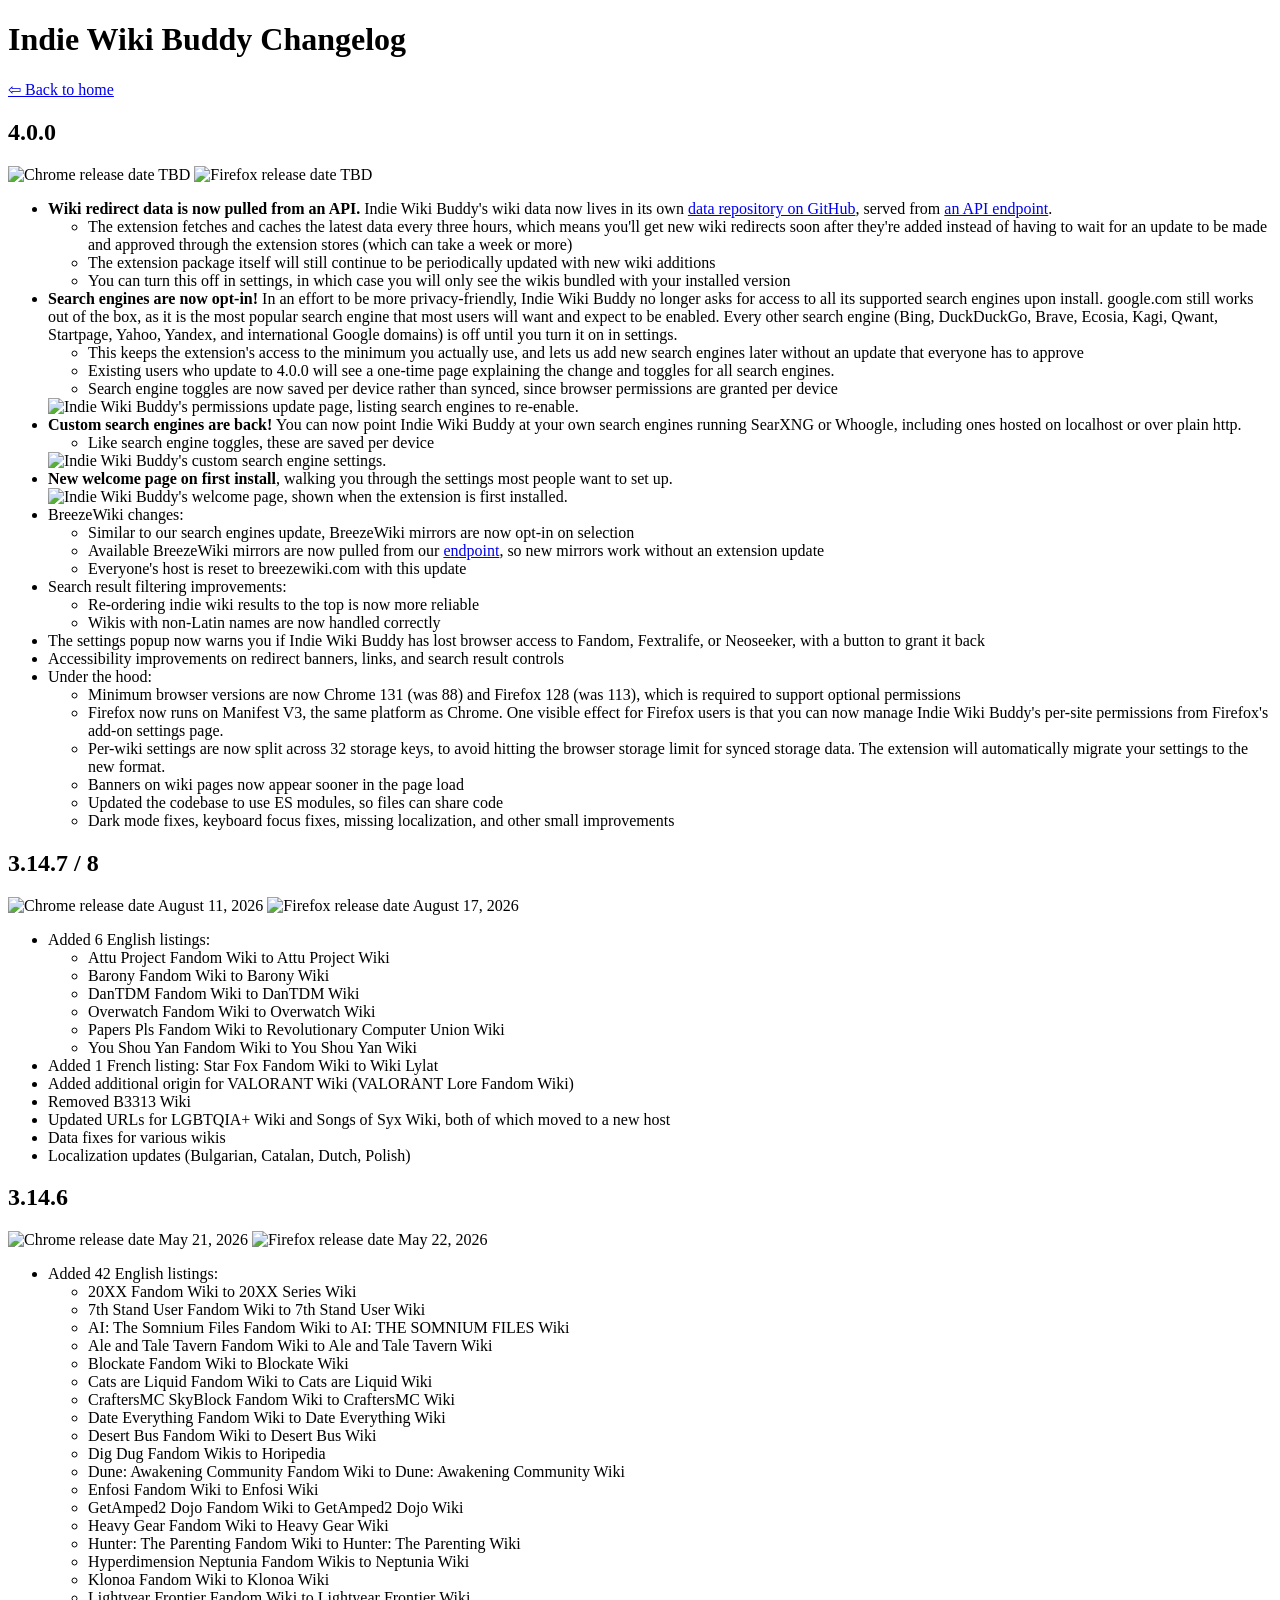
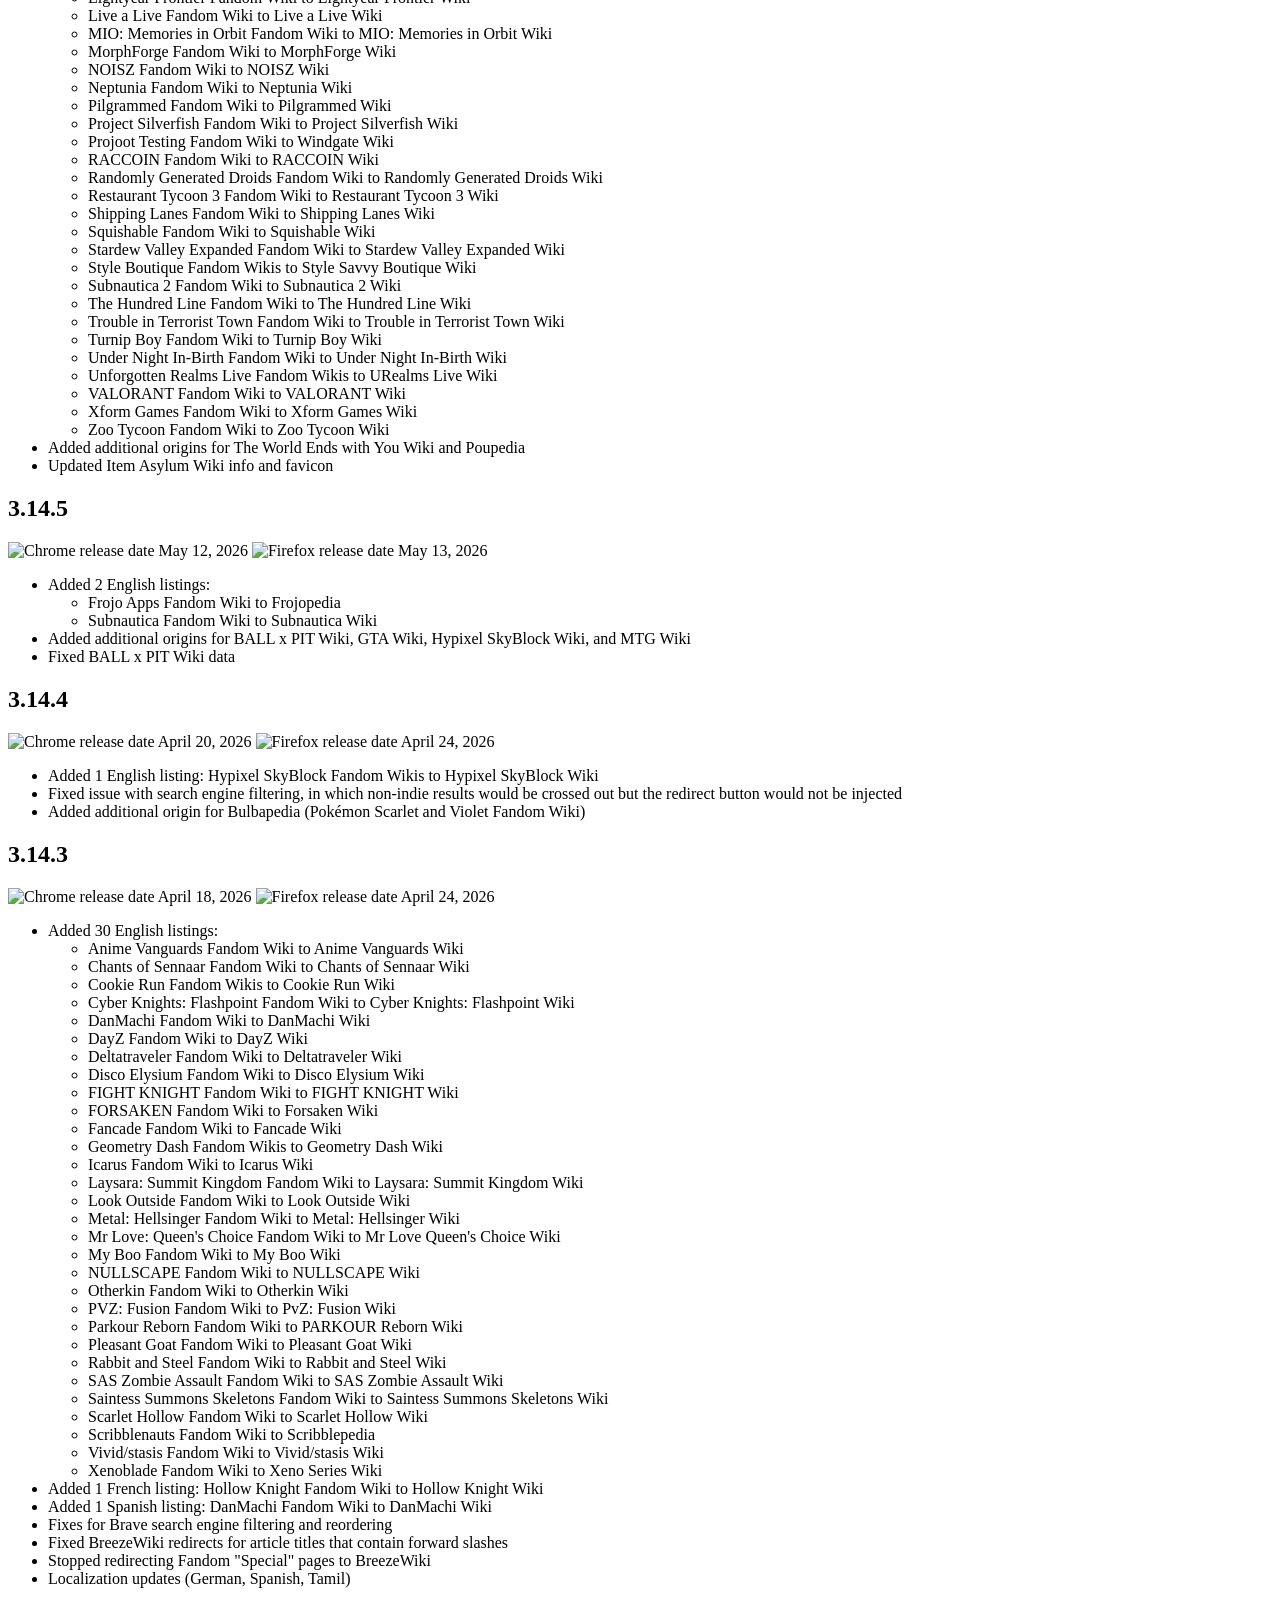
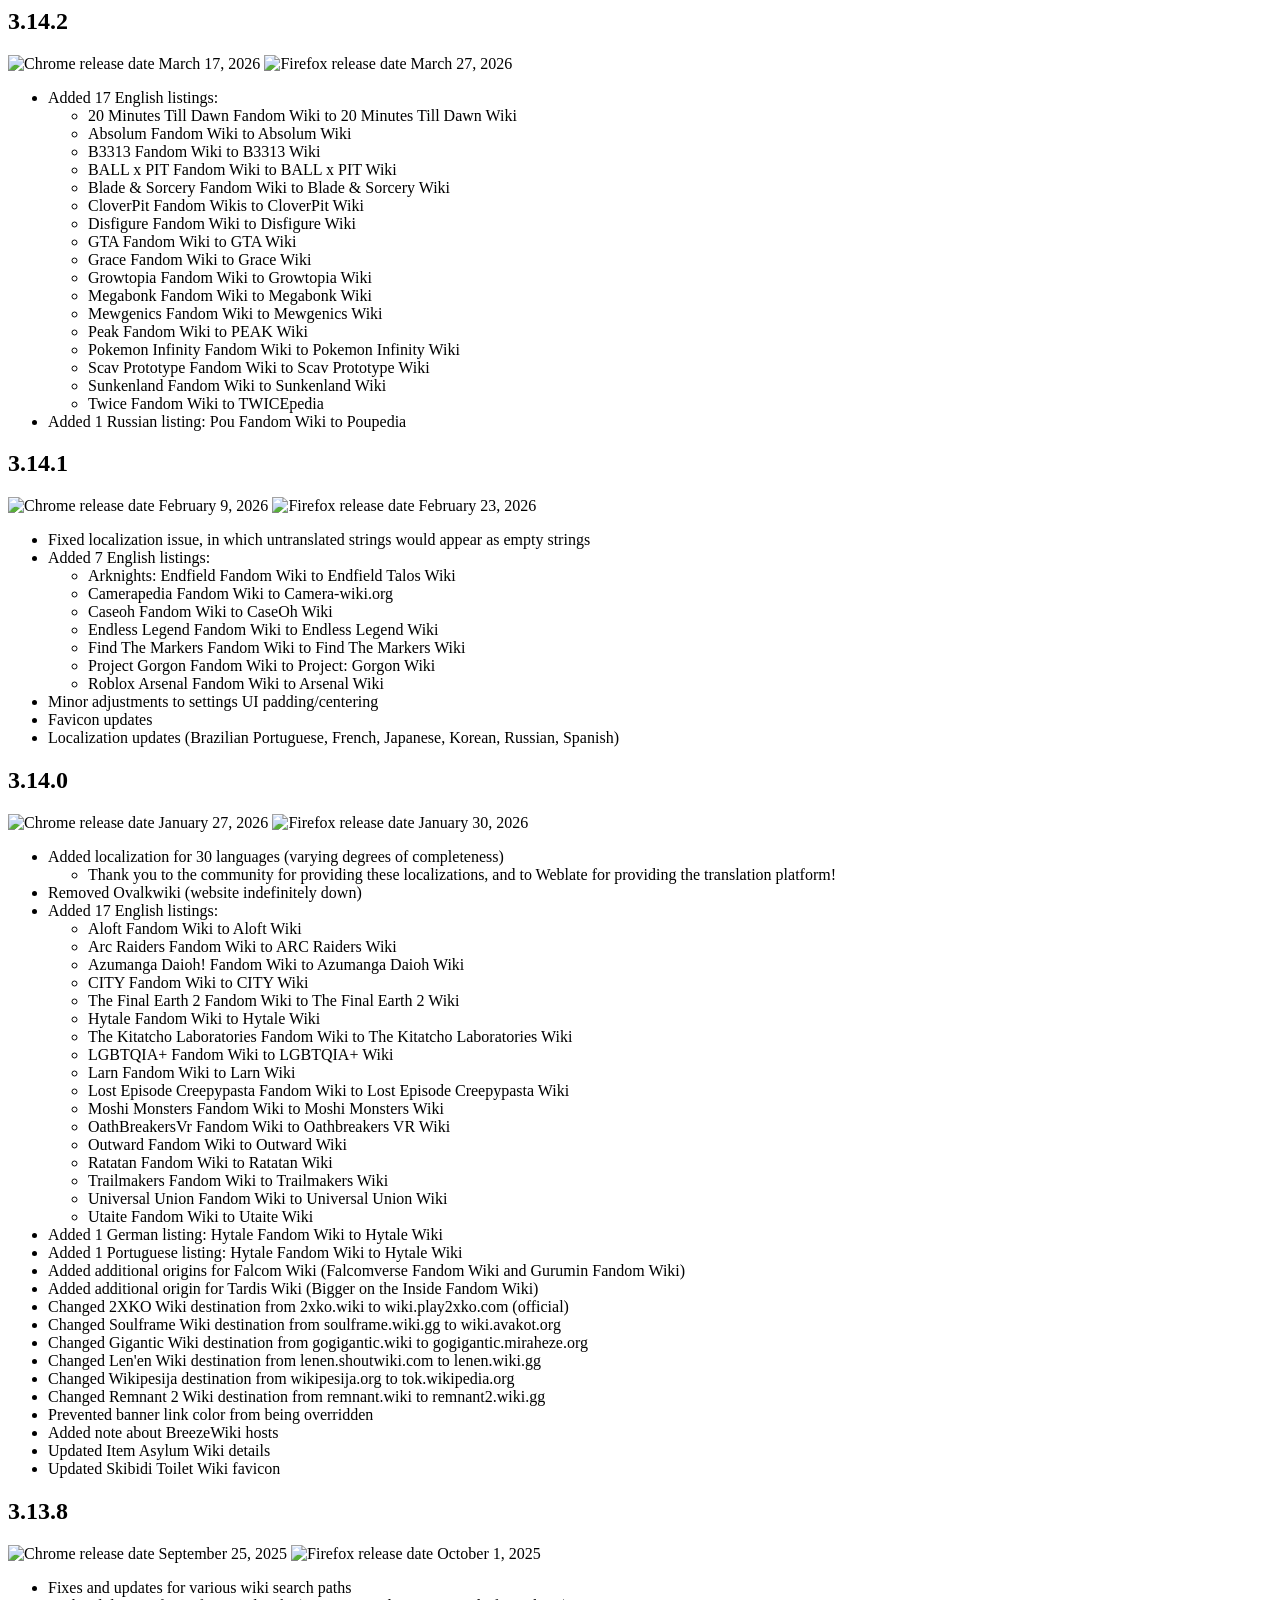
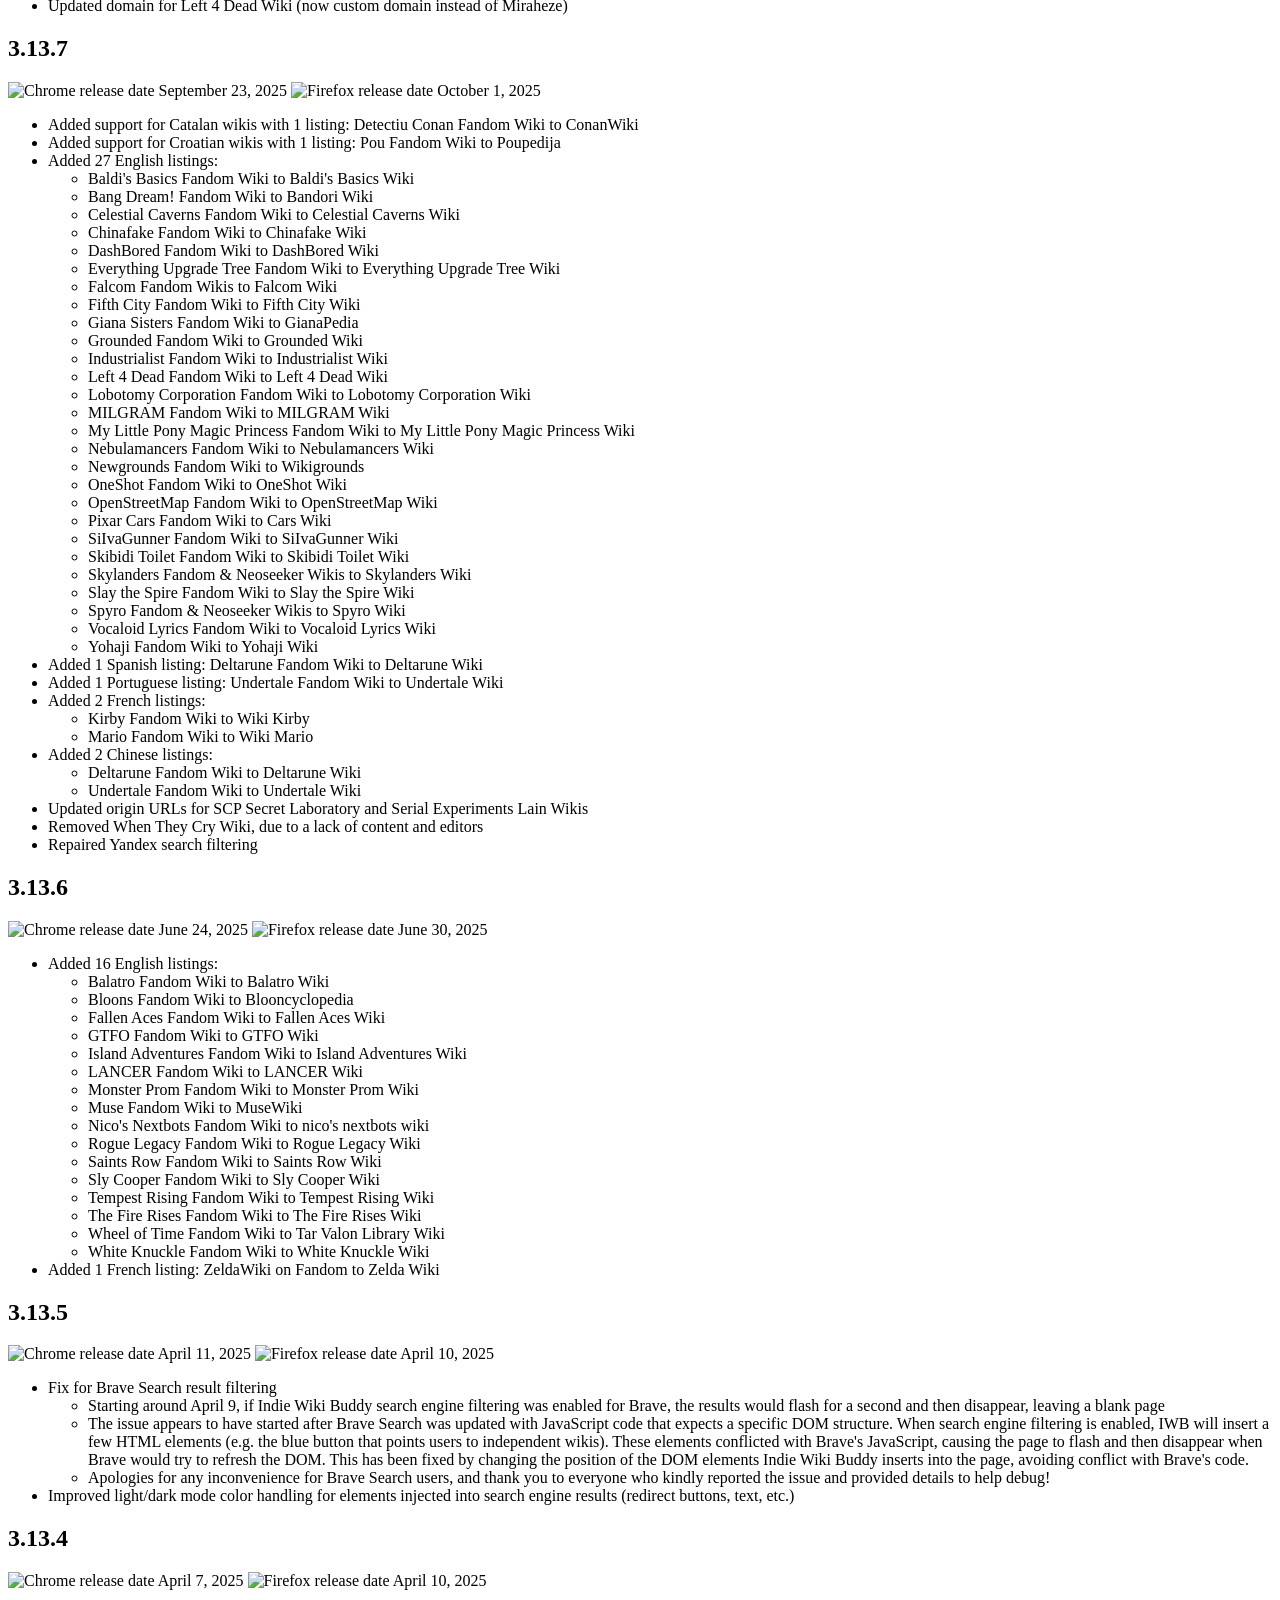
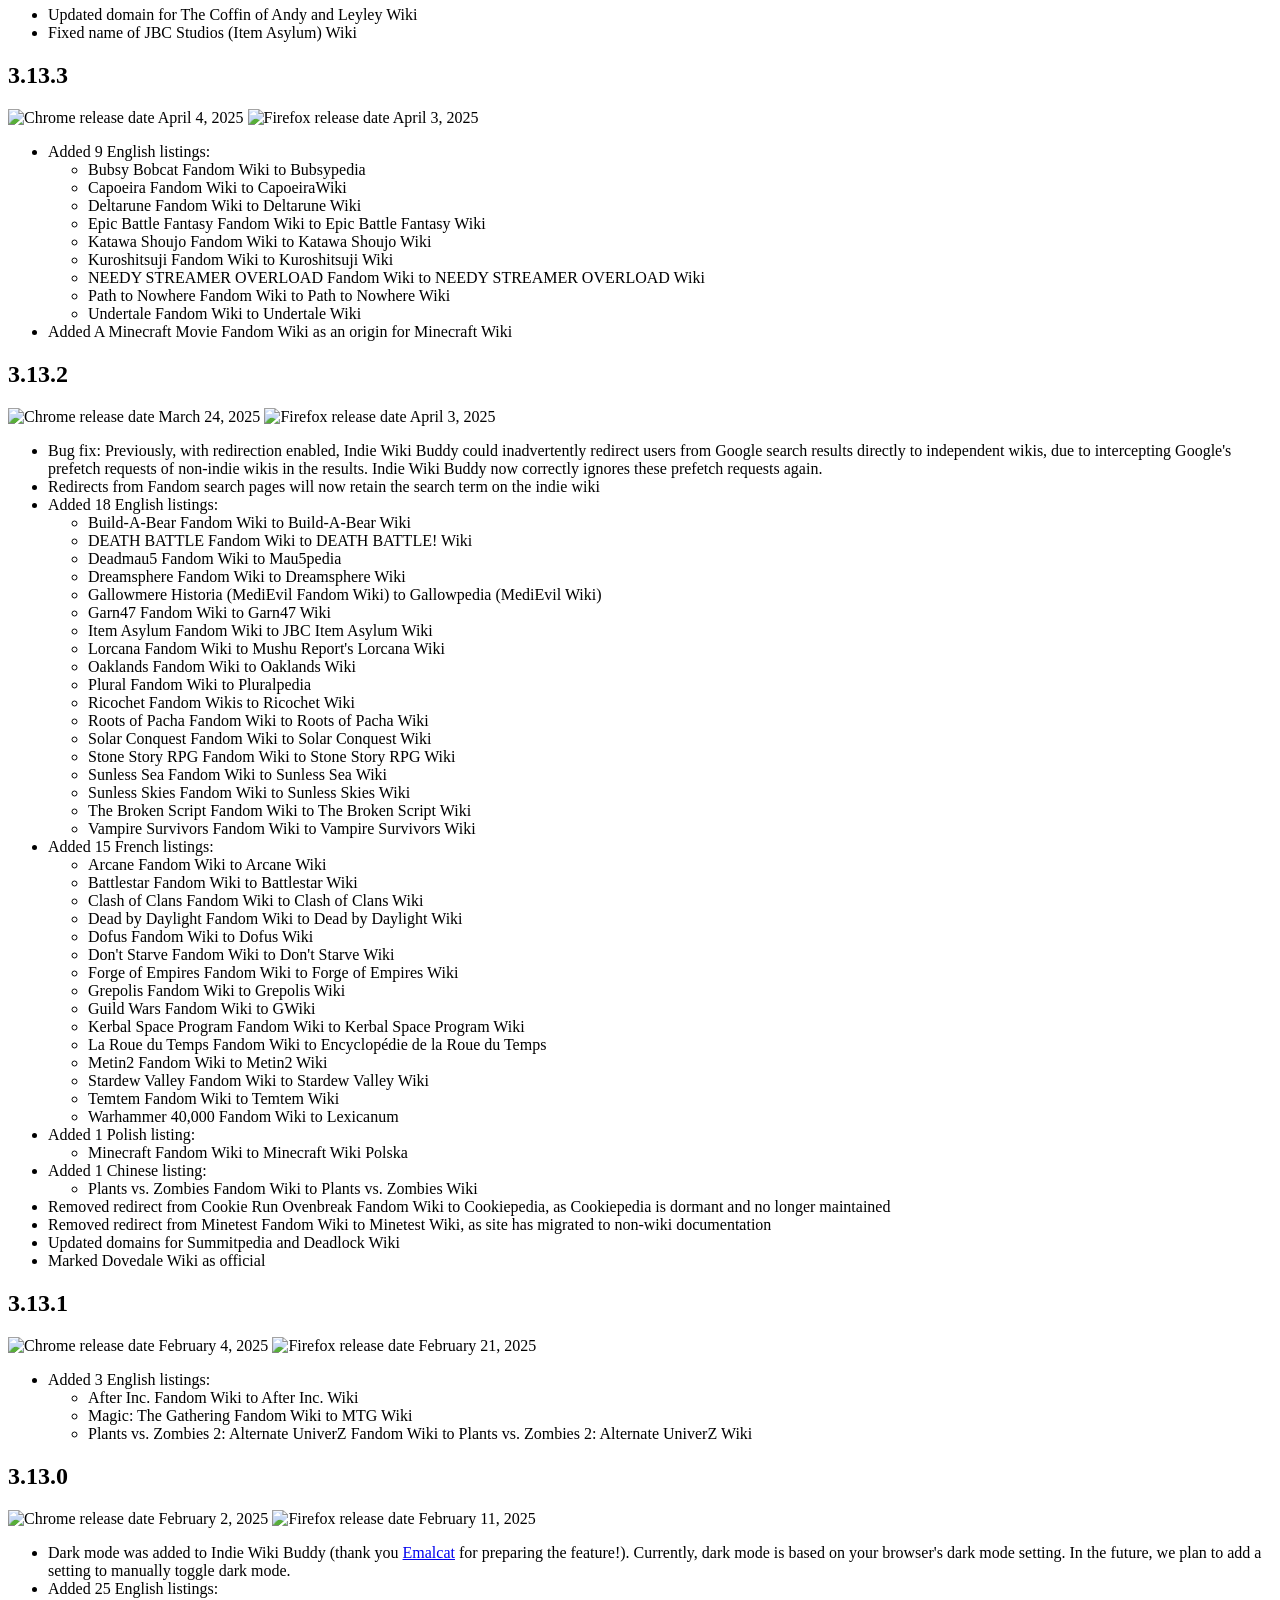
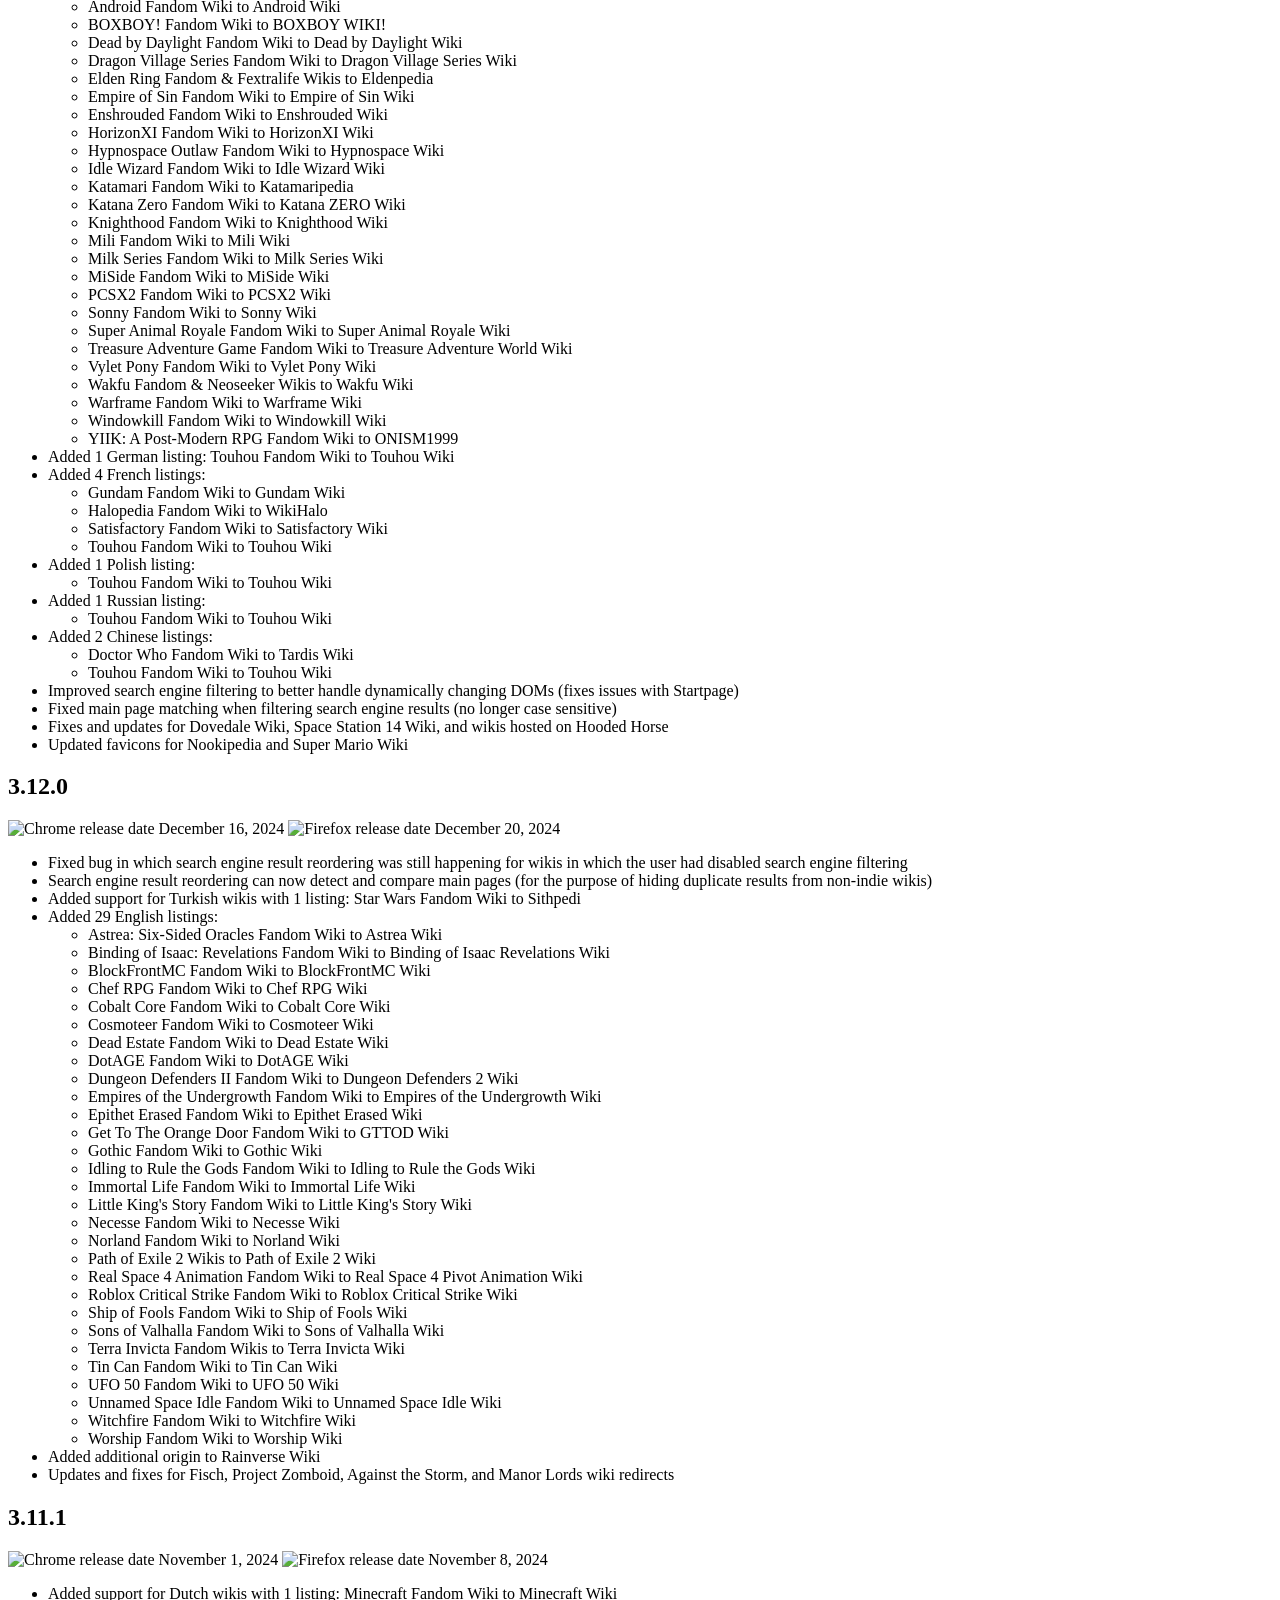
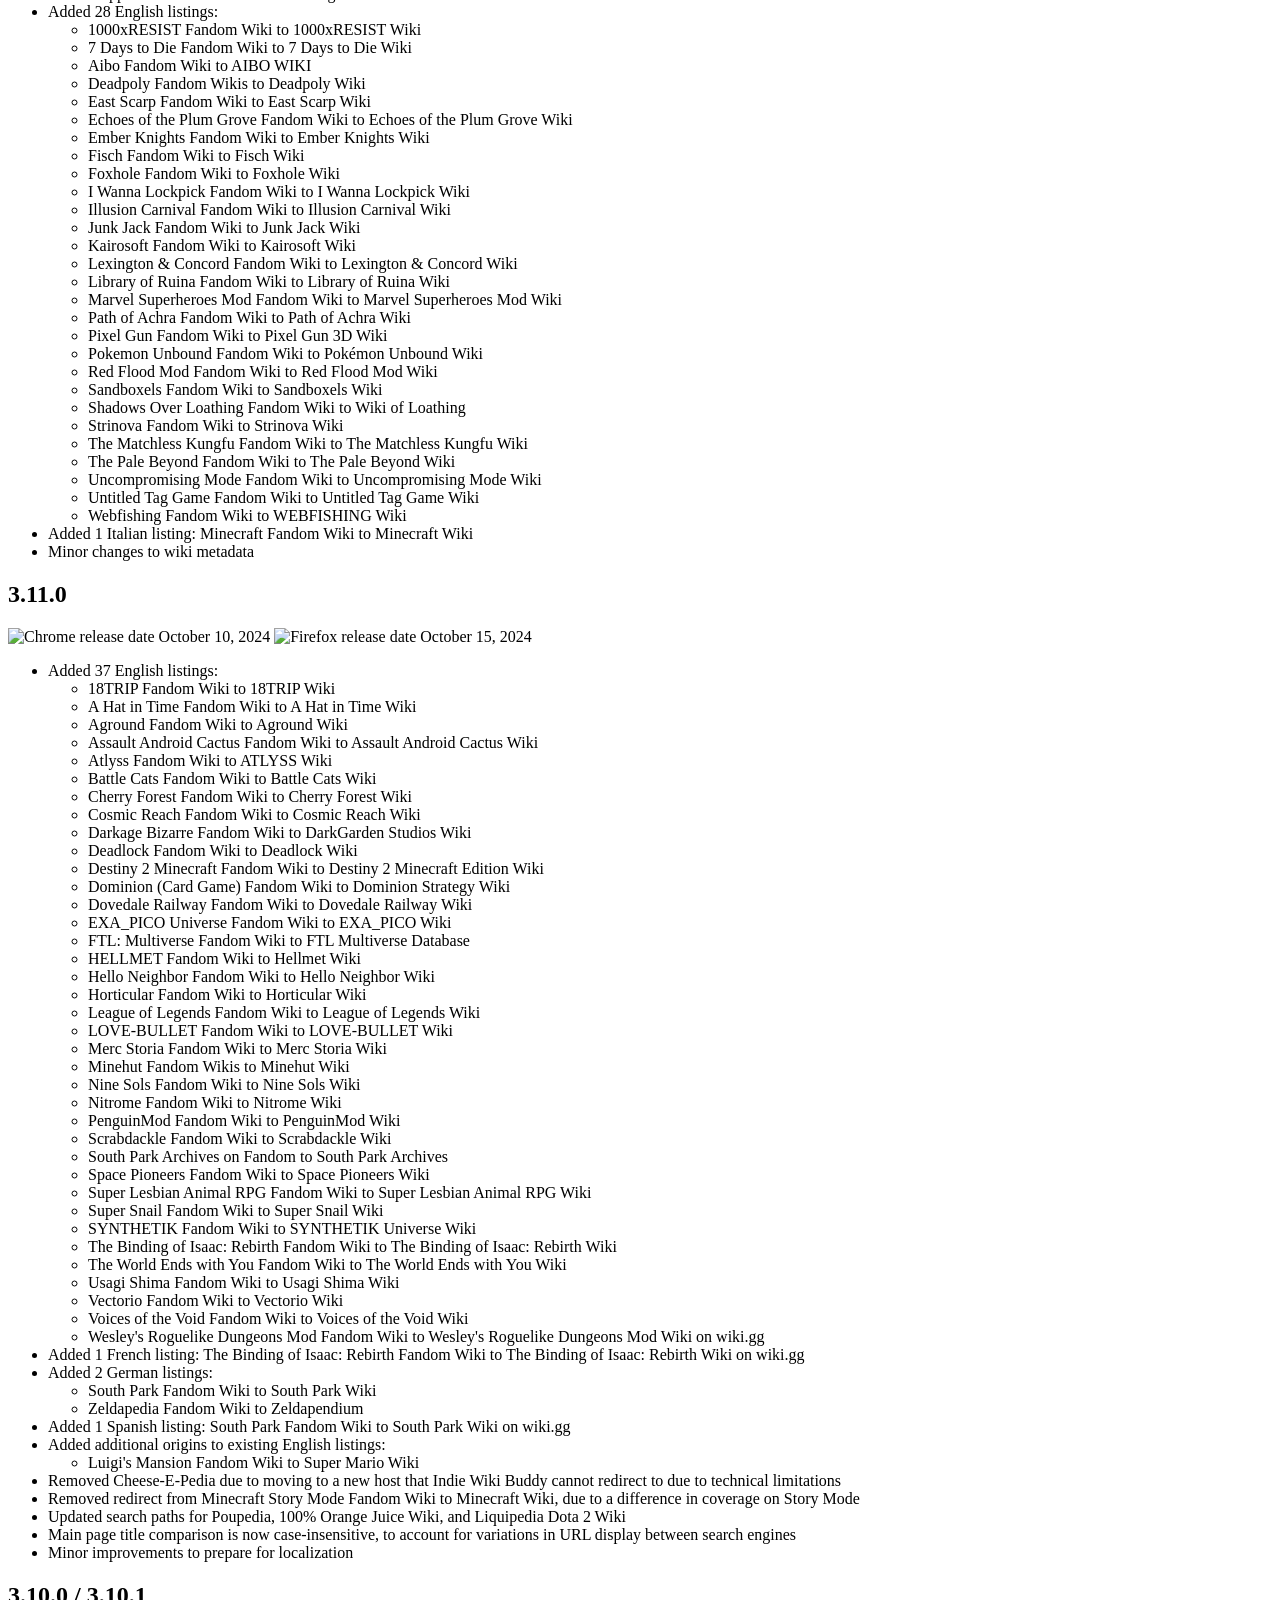
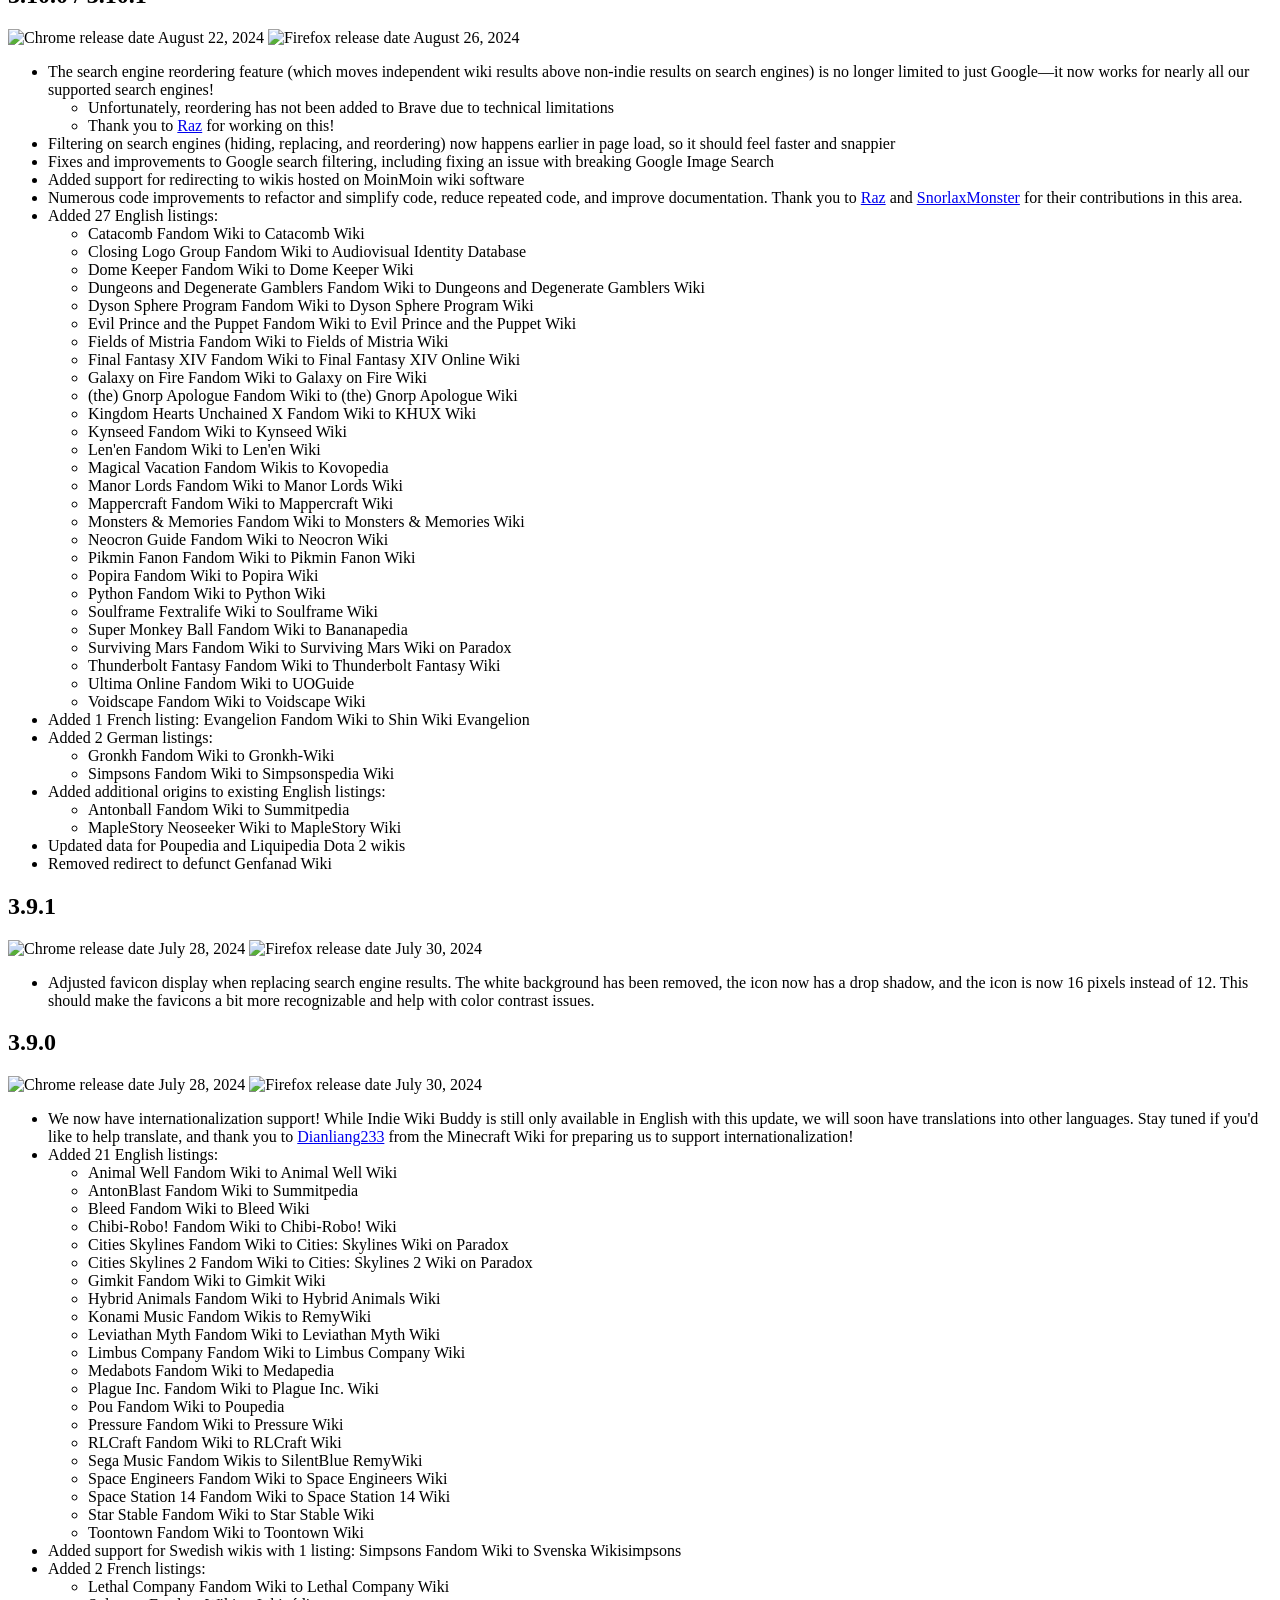
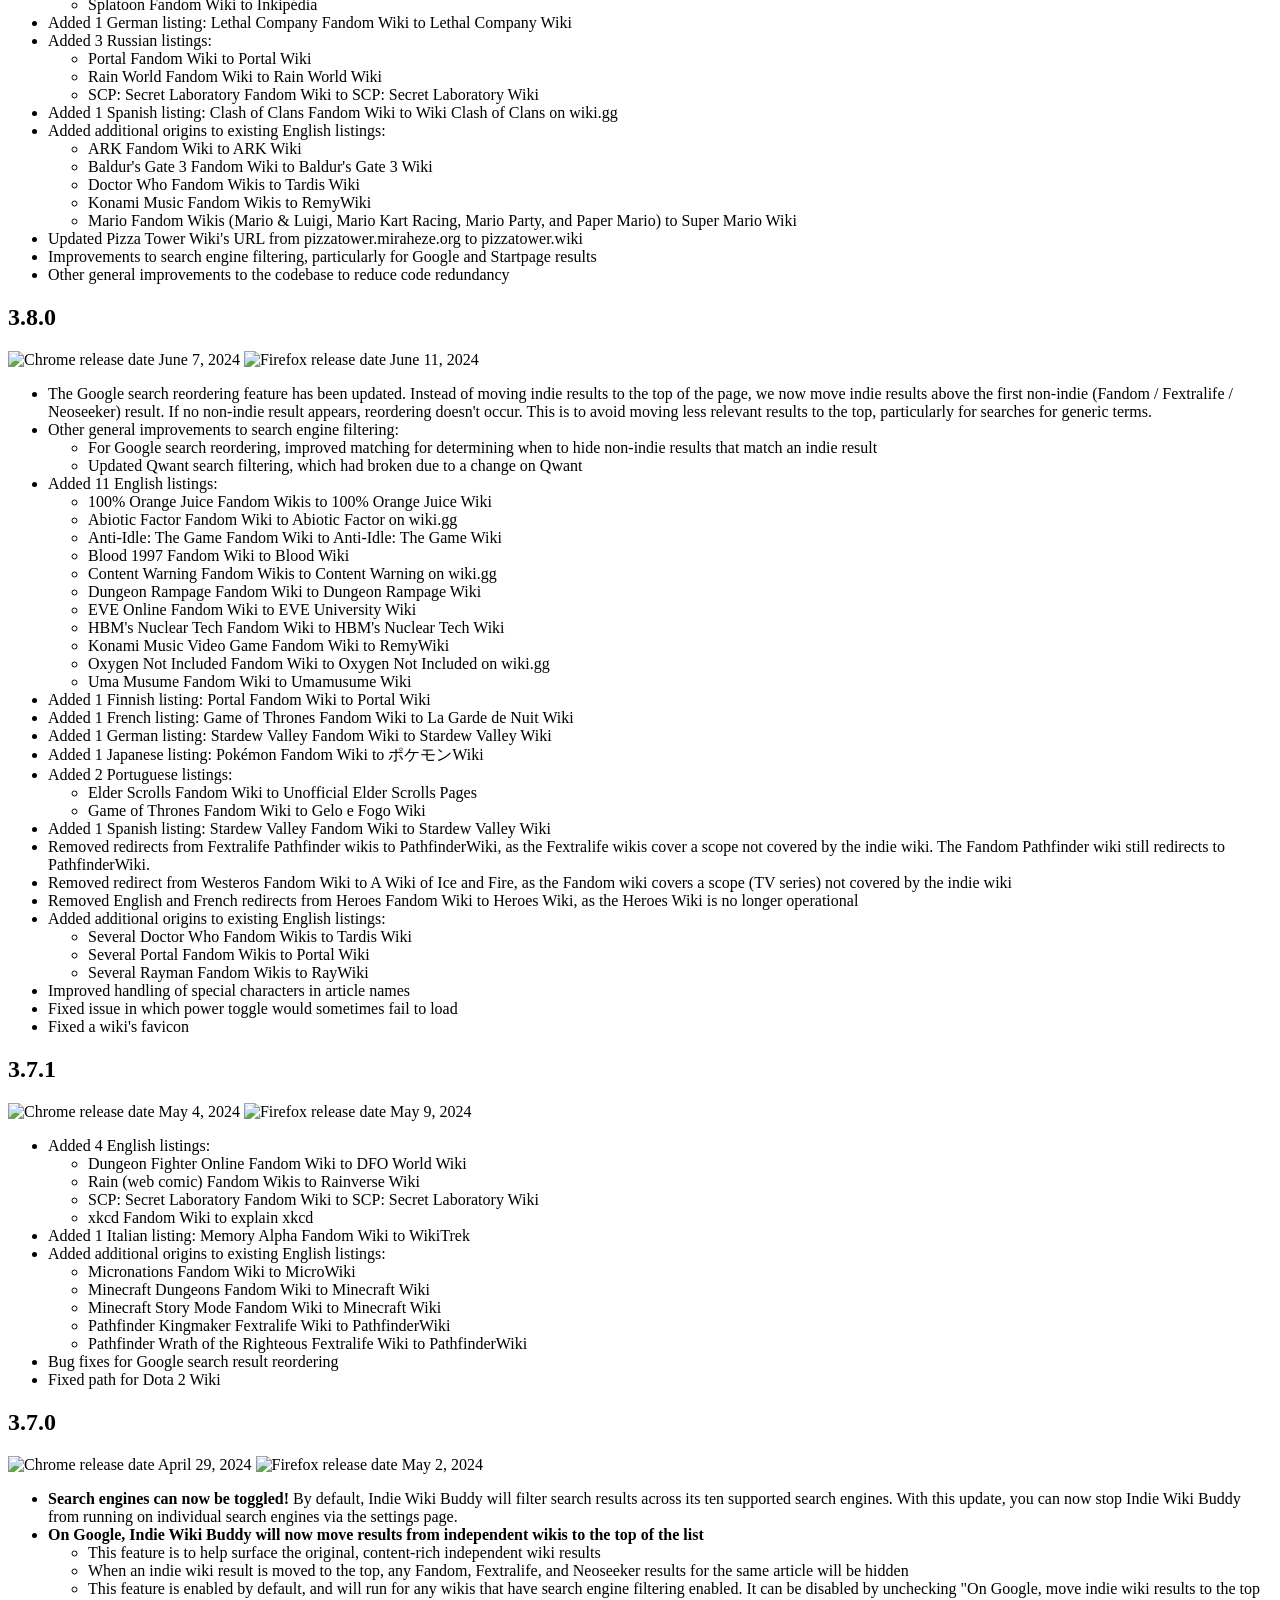
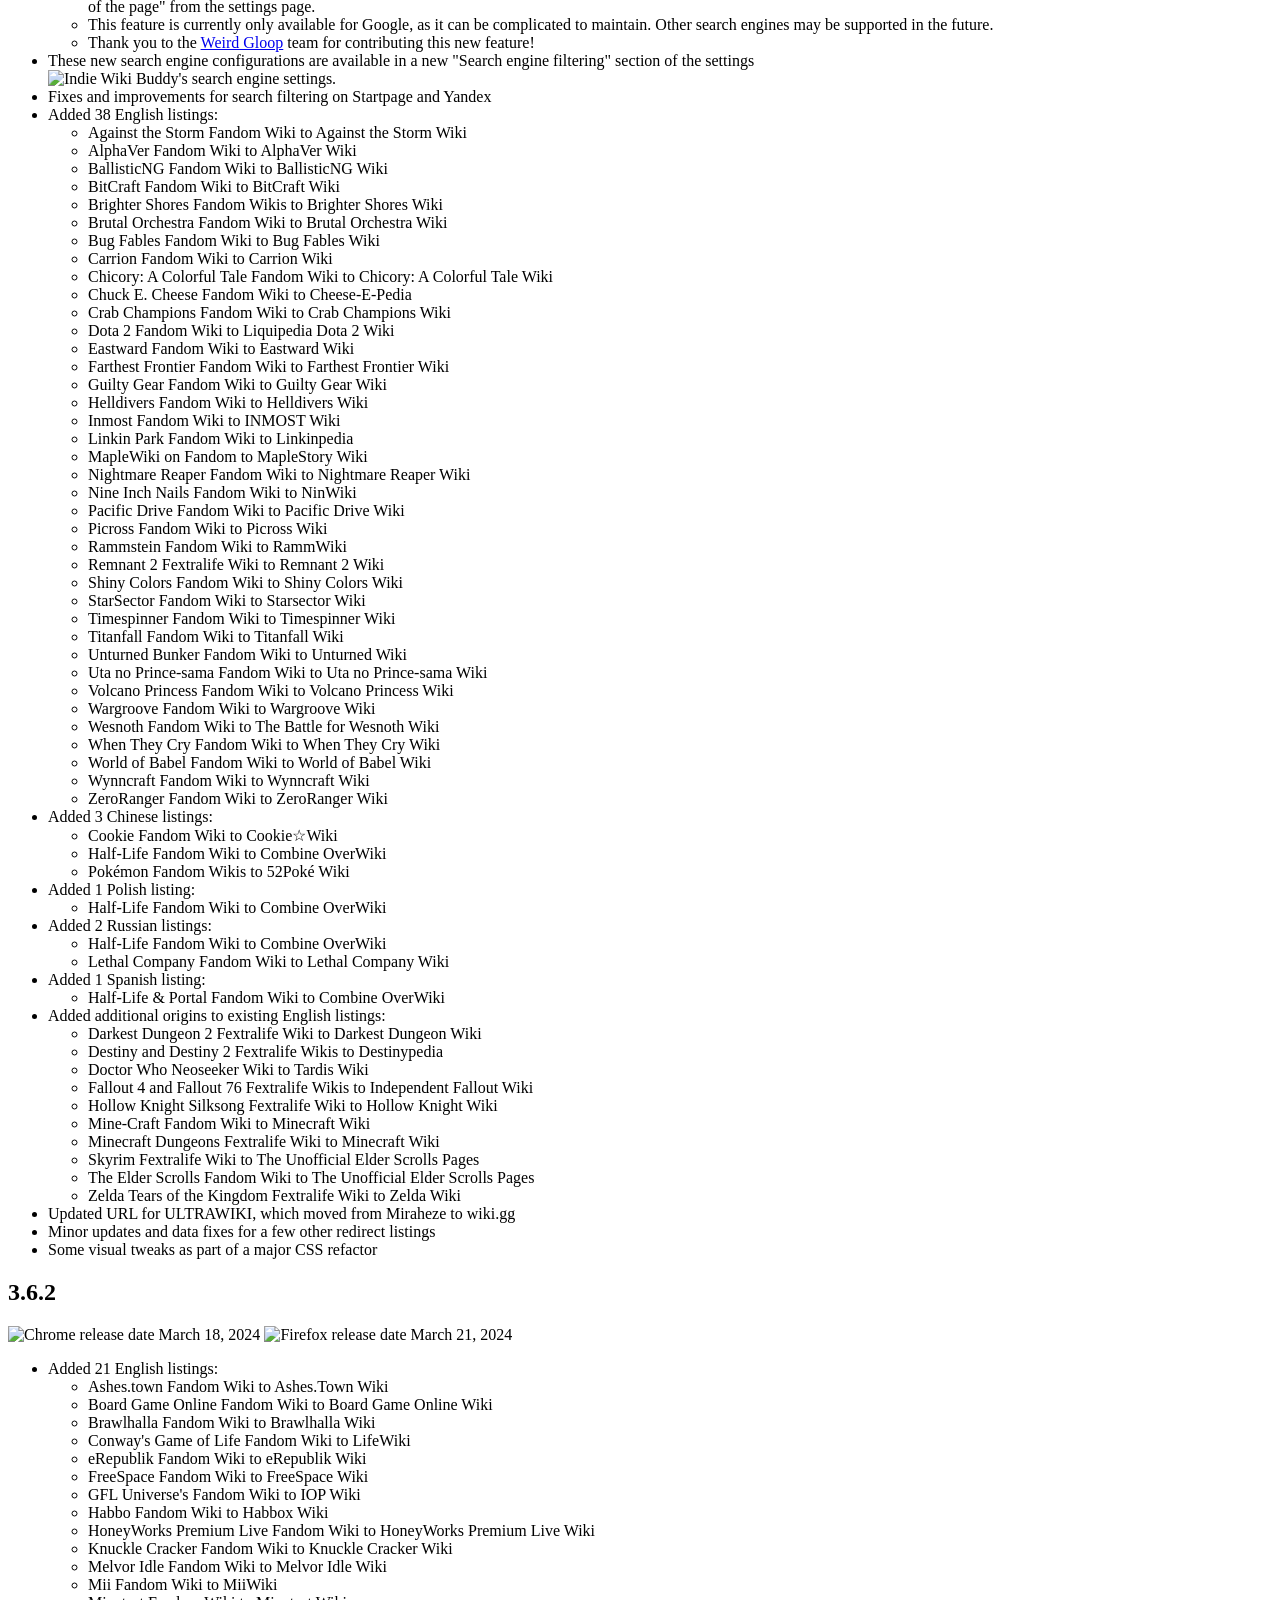
==== changelog/index.html @ 376d34b4 "v4 notes update" ====
<!DOCTYPE html>
<html>

<head>
    <meta charset="UTF-8" />
    <meta name="viewport" content="width=device-width, initial-scale=1" />
    <title>Changelog - Indie Wiki Buddy</title>
    <link rel="icon" href="../img/favicon-16.png" sizes="16x16" />
    <link rel="icon" href="../img/favicon-32.png" sizes="32x32" />
    <link rel="icon" href="../img/favicon-48.png" sizes="48x48" />
    <link rel="icon" href="../img/favicon-64.png" sizes="64x64" />
    <link rel="icon" href="../img/favicon-128.png" sizes="128x128" />
    <link rel="stylesheet" href="../style.css" />
    <script>
        document.addEventListener("DOMContentLoaded", function (event) {
            if (new URLSearchParams(window.location.search).get("updated")) {
                document.getElementById("updated-note").style.display = "block";
            }
        });
    </script>
    <meta name="description"
        content="The changelog for Indie Wiki Buddy, a browser extension to help you find quality, independent wikis" />
    <meta property="og:image" content="https://getindie.wiki/img/indie-wiki-buddy-banner.png" />
</head>

<body>
    <div class="container content changelog">
        <h1 class="subtitle">Indie Wiki Buddy Changelog</h1>
        <p><a href="..">⇦ Back to home</a></p>
        <div id="updated-note" class="align-center" style="display: none;">
            Indie Wiki Buddy has been updated in your browser! Please review the latest list of changes below to see
            what is new.
            <br /><br />
            If you don't want to see this changelog on-update, you can disable it by opening the extension's settings
            popup,
            clicking on "View All Settings", and then deselecting "Open changelog when Indie Wiki Buddy is updated".
            <br /><br />
            If you run into any issues, please <a href="https://getindie.wiki/#contact">get in touch</a>. Thank you for
            using Indie Wiki Buddy!
        </div>
        <h2>4.0.0</h2>
        <span>
            <img class="browser-icon" src="../img/browser-chrome.png" alt="Chrome release date" /> TBD
            <img class="browser-icon" src="../img/browser-firefox.png" alt="Firefox release date" /> TBD
        </span>
        <ul>
            <li>
                <b>Wiki redirect data is now pulled from an API.</b>
                Indie Wiki Buddy's wiki data now lives in its own
                <a href="https://github.com/IndieWikiBuddy/indie-wiki-buddy-data" target="_blank">data repository on GitHub</a>,
                served from <a href="https://api.getindie.wiki/v1/all-data.json" target="_blank">an API endpoint</a>.
                <ul>
                    <li>
                        The extension fetches and caches the latest data every three hours, which means you'll get new wiki redirects soon after they're added instead of having to wait for an update to be made and approved through the extension stores (which can take a week or more)
                    </li>
                    <li>
                        The extension package itself will still continue to be periodically updated with new wiki additions
                    </li>
                    <li>
                        You can turn this off in settings, in which case you will only see the wikis bundled with your
                        installed version
                    </li>
                </ul>
            </li>
            <li>
                <b>Search engines are now opt-in!</b>
                In an effort to be more privacy-friendly, Indie Wiki Buddy no longer asks for access to all its supported search engines upon install. google.com still works out of the box, as it is the most popular search engine that most users will want and expect to be enabled. Every other search engine (Bing, DuckDuckGo, Brave, Ecosia, Kagi, Qwant, Startpage, Yahoo, Yandex, and international Google domains) is off until you turn it on in settings.
                <ul>
                    <li>
                        This keeps the extension's access to the minimum you actually use, and lets us add new search
                        engines later without an update that everyone has to approve
                    </li>
                    <li>
                        Existing users who update to 4.0.0 will see a one-time page explaining the change and toggles for all search engines.
                    </li>
                    <li>
                        Search engine toggles are now saved per device rather than synced, since browser permissions are granted per device
                    </li>
                </ul>
                <div class="align-center">
                    <img src="../img/permissions-update.png" width="600"
                        alt="Indie Wiki Buddy's permissions update page, listing search engines to re-enable." />
                </div>
            </li>
            <li>
                <b>Custom search engines are back!</b>
                You can now point Indie Wiki Buddy at your own search engines running SearXNG or Whoogle, including ones hosted on localhost or over plain http.
                <ul>
                    <li>Like search engine toggles, these are saved per device</li>
                </ul>
                <div class="align-center">
                    <img src="../img/custom-search-engines.png" width="500"
                        alt="Indie Wiki Buddy's custom search engine settings." />
                </div>
            </li>
            <li>
                <b>New welcome page on first install</b>, walking you through the settings most people want to set
                up.
                <div class="align-center">
                    <img src="../img/welcome-page.png" width="700"
                        alt="Indie Wiki Buddy's welcome page, shown when the extension is first installed." />
                </div>
            </li>
            <li>
                BreezeWiki changes:
                <ul>
                    <li>
                        Similar to our search engines update, BreezeWiki mirrors are now opt-in on selection
                    </li>
                    <li>
                        Available BreezeWiki mirrors are now pulled from our <a href="https://bw.getindie.wiki/instances.json">endpoint</a>, so new mirrors work without an extension update
                    </li>
                    <li>Everyone's host is reset to breezewiki.com with this update</li>
                </ul>
            </li>
            <li>
                Search result filtering improvements:
                <ul>
                    <li>Re-ordering indie wiki results to the top is now more reliable</li>
                    <li>Wikis with non-Latin names are now handled correctly</li>
                </ul>
            </li>
            <li>
                The settings popup now warns you if Indie Wiki Buddy has lost browser access to Fandom, Fextralife, or Neoseeker, with a button to grant it back
            </li>
            <li>
                Accessibility improvements on redirect banners, links, and search result controls
            </li>
            <li>
                Under the hood:
                <ul>
                    <li>
                        Minimum browser versions are now Chrome 131 (was 88) and Firefox 128 (was 113), which is required to support optional permissions
                    </li>
                    <li>
                        Firefox now runs on Manifest V3, the same platform as Chrome. One visible effect for Firefox users is that you can now manage Indie Wiki Buddy's per-site permissions from Firefox's add-on settings page.
                    </li>
                    <li>
                        Per-wiki settings are now split across 32 storage keys, to avoid hitting the browser storage limit for synced storage data. The extension will automatically migrate your settings to the new format.
                    </li>
                    <li>Banners on wiki pages now appear sooner in the page load</li>
                    <li>Updated the codebase to use ES modules, so files can share code</li>
                    <li>Dark mode fixes, keyboard focus fixes, missing localization, and other small improvements</li>
                </ul>
            </li>
        </ul>
        <h2>3.14.7 / 8</h2>
        <span>
            <img class="browser-icon" src="../img/browser-chrome.png" alt="Chrome release date" /> August 11, 2026
            <img class="browser-icon" src="../img/browser-firefox.png" alt="Firefox release date" /> August 17, 2026
        </span>
        <ul>
            <li>
                Added 6 English listings:
                <ul>
                    <li>Attu Project Fandom Wiki to Attu Project Wiki</li>
                    <li>Barony Fandom Wiki to Barony Wiki</li>
                    <li>DanTDM Fandom Wiki to DanTDM Wiki</li>
                    <li>Overwatch Fandom Wiki to Overwatch Wiki</li>
                    <li>Papers Pls Fandom Wiki to Revolutionary Computer Union Wiki</li>
                    <li>You Shou Yan Fandom Wiki to You Shou Yan Wiki</li>
                </ul>
            </li>
            <li>Added 1 French listing: Star Fox Fandom Wiki to Wiki Lylat</li>
            <li>Added additional origin for VALORANT Wiki (VALORANT Lore Fandom Wiki)</li>
            <li>Removed B3313 Wiki</li>
            <li>Updated URLs for LGBTQIA+ Wiki and Songs of Syx Wiki, both of which moved to a new host</li>
            <li>Data fixes for various wikis</li>
            <li>Localization updates (Bulgarian, Catalan, Dutch, Polish)</li>
        </ul>
        <h2>3.14.6</h2>
        <span>
            <img class="browser-icon" src="../img/browser-chrome.png" alt="Chrome release date" /> May 21, 2026
            <img class="browser-icon" src="../img/browser-firefox.png" alt="Firefox release date" /> May 22, 2026
        </span>
        <ul>
            <li>
                Added 42 English listings:
                <ul>
                    <li>20XX Fandom Wiki to 20XX Series Wiki</li>
                    <li>7th Stand User Fandom Wiki to 7th Stand User Wiki</li>
                    <li>AI: The Somnium Files Fandom Wiki to AI: THE SOMNIUM FILES Wiki</li>
                    <li>Ale and Tale Tavern Fandom Wiki to Ale and Tale Tavern Wiki</li>
                    <li>Blockate Fandom Wiki to Blockate Wiki</li>
                    <li>Cats are Liquid Fandom Wiki to Cats are Liquid Wiki</li>
                    <li>CraftersMC SkyBlock Fandom Wiki to CraftersMC Wiki</li>
                    <li>Date Everything Fandom Wiki to Date Everything Wiki</li>
                    <li>Desert Bus Fandom Wiki to Desert Bus Wiki</li>
                    <li>Dig Dug Fandom Wikis to Horipedia</li>
                    <li>Dune: Awakening Community Fandom Wiki to Dune: Awakening Community Wiki</li>
                    <li>Enfosi Fandom Wiki to Enfosi Wiki</li>
                    <li>GetAmped2 Dojo Fandom Wiki to GetAmped2 Dojo Wiki</li>
                    <li>Heavy Gear Fandom Wiki to Heavy Gear Wiki</li>
                    <li>Hunter: The Parenting Fandom Wiki to Hunter: The Parenting Wiki</li>
                    <li>Hyperdimension Neptunia Fandom Wikis to Neptunia Wiki</li>
                    <li>Klonoa Fandom Wiki to Klonoa Wiki</li>
                    <li>Lightyear Frontier Fandom Wiki to Lightyear Frontier Wiki</li>
                    <li>Live a Live Fandom Wiki to Live a Live Wiki</li>
                    <li>MIO: Memories in Orbit Fandom Wiki to MIO: Memories in Orbit Wiki</li>
                    <li>MorphForge Fandom Wiki to MorphForge Wiki</li>
                    <li>NOISZ Fandom Wiki to NOISZ Wiki</li>
                    <li>Neptunia Fandom Wiki to Neptunia Wiki</li>
                    <li>Pilgrammed Fandom Wiki to Pilgrammed Wiki</li>
                    <li>Project Silverfish Fandom Wiki to Project Silverfish Wiki</li>
                    <li>Projoot Testing Fandom Wiki to Windgate Wiki</li>
                    <li>RACCOIN Fandom Wiki to RACCOIN Wiki</li>
                    <li>Randomly Generated Droids Fandom Wiki to Randomly Generated Droids Wiki</li>
                    <li>Restaurant Tycoon 3 Fandom Wiki to Restaurant Tycoon 3 Wiki</li>
                    <li>Shipping Lanes Fandom Wiki to Shipping Lanes Wiki</li>
                    <li>Squishable Fandom Wiki to Squishable Wiki</li>
                    <li>Stardew Valley Expanded Fandom Wiki to Stardew Valley Expanded Wiki</li>
                    <li>Style Boutique Fandom Wikis to Style Savvy Boutique Wiki</li>
                    <li>Subnautica 2 Fandom Wiki to Subnautica 2 Wiki</li>
                    <li>The Hundred Line Fandom Wiki to The Hundred Line Wiki</li>
                    <li>Trouble in Terrorist Town Fandom Wiki to Trouble in Terrorist Town Wiki</li>
                    <li>Turnip Boy Fandom Wiki to Turnip Boy Wiki</li>
                    <li>Under Night In-Birth Fandom Wiki to Under Night In-Birth Wiki</li>
                    <li>Unforgotten Realms Live Fandom Wikis to URealms Live Wiki</li>
                    <li>VALORANT Fandom Wiki to VALORANT Wiki</li>
                    <li>Xform Games Fandom Wiki to Xform Games Wiki</li>
                    <li>Zoo Tycoon Fandom Wiki to Zoo Tycoon Wiki</li>
                </ul>
            </li>
            <li>Added additional origins for The World Ends with You Wiki and Poupedia</li>
            <li>Updated Item Asylum Wiki info and favicon</li>
        </ul>
        <h2>3.14.5</h2>
        <span>
            <img class="browser-icon" src="../img/browser-chrome.png" alt="Chrome release date" /> May 12, 2026
            <img class="browser-icon" src="../img/browser-firefox.png" alt="Firefox release date" /> May 13, 2026
        </span>
        <ul>
            <li>Added 2 English listings:
                <ul>
                    <li>Frojo Apps Fandom Wiki to Frojopedia</li>
                    <li>Subnautica Fandom Wiki to Subnautica Wiki</li>
                </ul>
            </li>
            <li>Added additional origins for BALL x PIT Wiki, GTA Wiki, Hypixel SkyBlock Wiki, and MTG Wiki</li>
            <li>Fixed BALL x PIT Wiki data</li>
        </ul>
        <h2>3.14.4</h2>
        <span>
            <img class="browser-icon" src="../img/browser-chrome.png" alt="Chrome release date" /> April 20, 2026
            <img class="browser-icon" src="../img/browser-firefox.png" alt="Firefox release date" /> April 24, 2026
        </span>
        <ul>
            <li>Added 1 English listing: Hypixel SkyBlock Fandom Wikis to Hypixel SkyBlock Wiki</li>
            <li>Fixed issue with search engine filtering, in which non-indie results would be crossed out but the redirect button would not be injected</li>
            <li>Added additional origin for Bulbapedia (Pokémon Scarlet and Violet Fandom Wiki)</li>
        </ul>
        <h2>3.14.3</h2>
        <span>
            <img class="browser-icon" src="../img/browser-chrome.png" alt="Chrome release date" /> April 18, 2026
            <img class="browser-icon" src="../img/browser-firefox.png" alt="Firefox release date" /> April 24, 2026
        </span>
        <ul>
            <li>
                Added 30 English listings:
                <ul>
                    <li>Anime Vanguards Fandom Wiki to Anime Vanguards Wiki</li>
                    <li>Chants of Sennaar Fandom Wiki to Chants of Sennaar Wiki</li>
                    <li>Cookie Run Fandom Wikis to Cookie Run Wiki</li>
                    <li>Cyber Knights: Flashpoint Fandom Wiki to Cyber Knights: Flashpoint Wiki</li>
                    <li>DanMachi Fandom Wiki to DanMachi Wiki</li>
                    <li>DayZ Fandom Wiki to DayZ Wiki</li>
                    <li>Deltatraveler Fandom Wiki to Deltatraveler Wiki</li>
                    <li>Disco Elysium Fandom Wiki to Disco Elysium Wiki</li>
                    <li>FIGHT KNIGHT Fandom Wiki to FIGHT KNIGHT Wiki</li>
                    <li>FORSAKEN Fandom Wiki to Forsaken Wiki</li>
                    <li>Fancade Fandom Wiki to Fancade Wiki</li>
                    <li>Geometry Dash Fandom Wikis to Geometry Dash Wiki</li>
                    <li>Icarus Fandom Wiki to Icarus Wiki</li>
                    <li>Laysara: Summit Kingdom Fandom Wiki to Laysara: Summit Kingdom Wiki</li>
                    <li>Look Outside Fandom Wiki to Look Outside Wiki</li>
                    <li>Metal: Hellsinger Fandom Wiki to Metal: Hellsinger Wiki</li>
                    <li>Mr Love: Queen's Choice Fandom Wiki to Mr Love Queen's Choice Wiki</li>
                    <li>My Boo Fandom Wiki to My Boo Wiki</li>
                    <li>NULLSCAPE Fandom Wiki to NULLSCAPE Wiki</li>
                    <li>Otherkin Fandom Wiki to Otherkin Wiki</li>
                    <li>PVZ: Fusion Fandom Wiki to PvZ: Fusion Wiki</li>
                    <li>Parkour Reborn Fandom Wiki to PARKOUR Reborn Wiki</li>
                    <li>Pleasant Goat Fandom Wiki to Pleasant Goat Wiki</li>
                    <li>Rabbit and Steel Fandom Wiki to Rabbit and Steel Wiki</li>
                    <li>SAS Zombie Assault Fandom Wiki to SAS Zombie Assault Wiki</li>
                    <li>Saintess Summons Skeletons Fandom Wiki to Saintess Summons Skeletons Wiki</li>
                    <li>Scarlet Hollow Fandom Wiki to Scarlet Hollow Wiki</li>
                    <li>Scribblenauts Fandom Wiki to Scribblepedia</li>
                    <li>Vivid/stasis Fandom Wiki to Vivid/stasis Wiki</li>
                    <li>Xenoblade Fandom Wiki to Xeno Series Wiki</li>
                </ul>
            </li>
            <li>Added 1 French listing: Hollow Knight Fandom Wiki to Hollow Knight Wiki</li>
            <li>Added 1 Spanish listing: DanMachi Fandom Wiki to DanMachi Wiki</li>
            <li>Fixes for Brave search engine filtering and reordering</li>
            <li>Fixed BreezeWiki redirects for article titles that contain forward slashes</li>
            <li>Stopped redirecting Fandom "Special" pages to BreezeWiki</li>
            <li>Localization updates (German, Spanish, Tamil)</li>
        </ul>
        <h2>3.14.2</h2>
        <span>
            <img class="browser-icon" src="../img/browser-chrome.png" alt="Chrome release date"> March 17, 2026
            <img class="browser-icon" src="../img/browser-firefox.png" alt="Firefox release date"> March 27, 2026
        </span>
        <ul>
            <li>Added 17 English listings:
                <ul>
                    <li>20 Minutes Till Dawn Fandom Wiki to 20 Minutes Till Dawn Wiki</li>
                    <li>Absolum Fandom Wiki to Absolum Wiki</li>
                    <li>B3313 Fandom Wiki to B3313 Wiki</li>
                    <li>BALL x PIT Fandom Wiki to BALL x PIT Wiki</li>
                    <li>Blade &amp; Sorcery Fandom Wiki to Blade &amp; Sorcery Wiki</li>
                    <li>CloverPit Fandom Wikis to CloverPit Wiki</li>
                    <li>Disfigure Fandom Wiki to Disfigure Wiki</li>
                    <li>GTA Fandom Wiki to GTA Wiki</li>
                    <li>Grace Fandom Wiki to Grace Wiki</li>
                    <li>Growtopia Fandom Wiki to Growtopia Wiki</li>
                    <li>Megabonk Fandom Wiki to Megabonk Wiki</li>
                    <li>Mewgenics Fandom Wiki to Mewgenics Wiki</li>
                    <li>Peak Fandom Wiki to PEAK Wiki</li>
                    <li>Pokemon Infinity Fandom Wiki to Pokemon Infinity Wiki</li>
                    <li>Scav Prototype Fandom Wiki to Scav Prototype Wiki</li>
                    <li>Sunkenland Fandom Wiki to Sunkenland Wiki</li>
                    <li>Twice Fandom Wiki to TWICEpedia</li>
                </ul>
            </li>
            <li>Added 1 Russian listing: Pou Fandom Wiki to Poupedia</li>
        </ul>
        <h2>3.14.1</h2>
        <span>
            <img class="browser-icon" src="../img/browser-chrome.png" alt="Chrome release date"> February 9, 2026
            <img class="browser-icon" src="../img/browser-firefox.png" alt="Firefox release date"> February 23, 2026
        </span>
        <ul>
            <li>Fixed localization issue, in which untranslated strings would appear as empty strings</li>
            <li>Added 7 English listings:
                <ul>
                    <li>Arknights: Endfield Fandom Wiki to Endfield Talos Wiki</li>
                    <li>Camerapedia Fandom Wiki to Camera-wiki.org</li>
                    <li>Caseoh Fandom Wiki to CaseOh Wiki</li>
                    <li>Endless Legend Fandom Wiki to Endless Legend Wiki</li>
                    <li>Find The Markers Fandom Wiki to Find The Markers Wiki</li>
                    <li>Project Gorgon Fandom Wiki to Project: Gorgon Wiki</li>
                    <li>Roblox Arsenal Fandom Wiki to Arsenal Wiki</li>
                </ul>
            </li>
            <li>Minor adjustments to settings UI padding/centering</li>
            <li>Favicon updates</li>
            <li>Localization updates (Brazilian Portuguese, French, Japanese, Korean, Russian, Spanish)</li>
        </ul>
        <h2>3.14.0</h2>
        <span>
            <img class="browser-icon" src="../img/browser-chrome.png" alt="Chrome release date"> January 27, 2026
            <img class="browser-icon" src="../img/browser-firefox.png" alt="Firefox release date"> January 30, 2026
        </span>
        <ul>
            <li>
                Added localization for 30 languages (varying degrees of completeness)
                <ul>
                    <li>Thank you to the community for providing these localizations, and to Weblate for providing the
                        translation platform!</li>
                </ul>
            </li>
            <li>Removed Ovalkwiki (website indefinitely down)</li>
            <li>Added 17 English listings:
                <ul>
                    <li>Aloft Fandom Wiki to Aloft Wiki</li>
                    <li>Arc Raiders Fandom Wiki to ARC Raiders Wiki</li>
                    <li>Azumanga Daioh! Fandom Wiki to Azumanga Daioh Wiki</li>
                    <li>CITY Fandom Wiki to CITY Wiki</li>
                    <li>The Final Earth 2 Fandom Wiki to The Final Earth 2 Wiki</li>
                    <li>Hytale Fandom Wiki to Hytale Wiki</li>
                    <li>The Kitatcho Laboratories Fandom Wiki to The Kitatcho Laboratories Wiki</li>
                    <li>LGBTQIA+ Fandom Wiki to LGBTQIA+ Wiki</li>
                    <li>Larn Fandom Wiki to Larn Wiki</li>
                    <li>Lost Episode Creepypasta Fandom Wiki to Lost Episode Creepypasta Wiki</li>
                    <li>Moshi Monsters Fandom Wiki to Moshi Monsters Wiki</li>
                    <li>OathBreakersVr Fandom Wiki to Oathbreakers VR Wiki</li>
                    <li>Outward Fandom Wiki to Outward Wiki</li>
                    <li>Ratatan Fandom Wiki to Ratatan Wiki</li>
                    <li>Trailmakers Fandom Wiki to Trailmakers Wiki</li>
                    <li>Universal Union Fandom Wiki to Universal Union Wiki</li>
                    <li>Utaite Fandom Wiki to Utaite Wiki</li>
                </ul>
            </li>
            <li>Added 1 German listing: Hytale Fandom Wiki to Hytale Wiki</li>
            <li>Added 1 Portuguese listing: Hytale Fandom Wiki to Hytale Wiki</li>
            <li>Added additional origins for Falcom Wiki (Falcomverse Fandom Wiki and Gurumin Fandom Wiki)</li>
            <li>Added additional origin for Tardis Wiki (Bigger on the Inside Fandom Wiki)</li>
            <li>Changed 2XKO Wiki destination from 2xko.wiki to wiki.play2xko.com (official)</li>
            <li>Changed Soulframe Wiki destination from soulframe.wiki.gg to wiki.avakot.org</li>
            <li>Changed Gigantic Wiki destination from gogigantic.wiki to gogigantic.miraheze.org</li>
            <li>Changed Len'en Wiki destination from lenen.shoutwiki.com to lenen.wiki.gg</li>
            <li>Changed Wikipesija destination from wikipesija.org to tok.wikipedia.org</li>
            <li>Changed Remnant 2 Wiki destination from remnant.wiki to remnant2.wiki.gg</li>
            <li>Prevented banner link color from being overridden</li>
            <li>Added note about BreezeWiki hosts</li>
            <li>Updated Item Asylum Wiki details</li>
            <li>Updated Skibidi Toilet Wiki favicon</li>
        </ul>
        <h2>3.13.8</h2>
        <span>
            <img class="browser-icon" src="../img/browser-chrome.png" alt="Chrome release date"> September 25, 2025
            <img class="browser-icon" src="../img/browser-firefox.png" alt="Firefox release date"> October 1, 2025
        </span>
        <ul>
            <li>Fixes and updates for various wiki search paths</li>
            <li>Updated domain for Left 4 Dead Wiki (now custom domain instead of Miraheze)</li>
        </ul>
        <h2>3.13.7</h2>
        <span>
            <img class="browser-icon" src="../img/browser-chrome.png" alt="Chrome release date"> September 23, 2025
            <img class="browser-icon" src="../img/browser-firefox.png" alt="Firefox release date"> October 1, 2025
        </span>
        <ul>
            <li>Added support for Catalan wikis with 1 listing: Detectiu Conan Fandom Wiki to ConanWiki</li>
            <li>Added support for Croatian wikis with 1 listing: Pou Fandom Wiki to Poupedija</li>
            <li>
                Added 27 English listings:
                <ul>
                    <li>Baldi's Basics Fandom Wiki to Baldi's Basics Wiki</li>
                    <li>Bang Dream! Fandom Wiki to Bandori Wiki</li>
                    <li>Celestial Caverns Fandom Wiki to Celestial Caverns Wiki</li>
                    <li>Chinafake Fandom Wiki to Chinafake Wiki</li>
                    <li>DashBored Fandom Wiki to DashBored Wiki</li>
                    <li>Everything Upgrade Tree Fandom Wiki to Everything Upgrade Tree Wiki</li>
                    <li>Falcom Fandom Wikis to Falcom Wiki</li>
                    <li>Fifth City Fandom Wiki to Fifth City Wiki</li>
                    <li>Giana Sisters Fandom Wiki to GianaPedia</li>
                    <li>Grounded Fandom Wiki to Grounded Wiki</li>
                    <li>Industrialist Fandom Wiki to Industrialist Wiki</li>
                    <li>Left 4 Dead Fandom Wiki to Left 4 Dead Wiki</li>
                    <li>Lobotomy Corporation Fandom Wiki to Lobotomy Corporation Wiki</li>
                    <li>MILGRAM Fandom Wiki to MILGRAM Wiki</li>
                    <li>My Little Pony Magic Princess Fandom Wiki to My Little Pony Magic Princess Wiki</li>
                    <li>Nebulamancers Fandom Wiki to Nebulamancers Wiki</li>
                    <li>Newgrounds Fandom Wiki to Wikigrounds</li>
                    <li>OneShot Fandom Wiki to OneShot Wiki</li>
                    <li>OpenStreetMap Fandom Wiki to OpenStreetMap Wiki</li>
                    <li>Pixar Cars Fandom Wiki to Cars Wiki</li>
                    <li>SiIvaGunner Fandom Wiki to SiIvaGunner Wiki</li>
                    <li>Skibidi Toilet Fandom Wiki to Skibidi Toilet Wiki</li>
                    <li>Skylanders Fandom &amp; Neoseeker Wikis to Skylanders Wiki</li>
                    <li>Slay the Spire Fandom Wiki to Slay the Spire Wiki</li>
                    <li>Spyro Fandom &amp; Neoseeker Wikis to Spyro Wiki</li>
                    <li>Vocaloid Lyrics Fandom Wiki to Vocaloid Lyrics Wiki</li>
                    <li>Yohaji Fandom Wiki to Yohaji Wiki</li>
                </ul>
            </li>
            <li>Added 1 Spanish listing: Deltarune Fandom Wiki to Deltarune Wiki</li>
            <li>Added 1 Portuguese listing: Undertale Fandom Wiki to Undertale Wiki</li>
            <li>Added 2 French listings:
                <ul>
                    <li>Kirby Fandom Wiki to Wiki Kirby</li>
                    <li>Mario Fandom Wiki to Wiki Mario</li>
                </ul>
            </li>
            <li>Added 2 Chinese listings:
                <ul>
                    <li>Deltarune Fandom Wiki to Deltarune Wiki</li>
                    <li>Undertale Fandom Wiki to Undertale Wiki</li>
                </ul>
            </li>
            <li>Updated origin URLs for SCP Secret Laboratory and Serial Experiments Lain Wikis</li>
            <li>Removed When They Cry Wiki, due to a lack of content and editors</li>
            <li>Repaired Yandex search filtering</li>
        </ul>
        <h2>3.13.6</h2>
        <span>
            <img class="browser-icon" src="../img/browser-chrome.png" alt="Chrome release date"> June 24, 2025
            <img class="browser-icon" src="../img/browser-firefox.png" alt="Firefox release date"> June 30, 2025
        </span>
        <ul>
            <li>
                Added 16 English listings:
                <ul>
                    <li>Balatro Fandom Wiki to Balatro Wiki</li>
                    <li>Bloons Fandom Wiki to Blooncyclopedia</li>
                    <li>Fallen Aces Fandom Wiki to Fallen Aces Wiki</li>
                    <li>GTFO Fandom Wiki to GTFO Wiki</li>
                    <li>Island Adventures Fandom Wiki to Island Adventures Wiki</li>
                    <li>LANCER Fandom Wiki to LANCER Wiki</li>
                    <li>Monster Prom Fandom Wiki to Monster Prom Wiki</li>
                    <li>Muse Fandom Wiki to MuseWiki</li>
                    <li>Nico's Nextbots Fandom Wiki to nico's nextbots wiki</li>
                    <li>Rogue Legacy Fandom Wiki to Rogue Legacy Wiki</li>
                    <li>Saints Row Fandom Wiki to Saints Row Wiki</li>
                    <li>Sly Cooper Fandom Wiki to Sly Cooper Wiki</li>
                    <li>Tempest Rising Fandom Wiki to Tempest Rising Wiki</li>
                    <li>The Fire Rises Fandom Wiki to The Fire Rises Wiki</li>
                    <li>Wheel of Time Fandom Wiki to Tar Valon Library Wiki</li>
                    <li>White Knuckle Fandom Wiki to White Knuckle Wiki</li>
                </ul>
            </li>
            <li>Added 1 French listing: ZeldaWiki on Fandom to Zelda Wiki</li>
        </ul>
        <h2>3.13.5</h2>
        <span>
            <img class="browser-icon" src="../img/browser-chrome.png" alt="Chrome release date"> April 11, 2025
            <img class="browser-icon" src="../img/browser-firefox.png" alt="Firefox release date"> April 10, 2025
        </span>
        <ul>
            <li>
                Fix for Brave Search result filtering
                <ul>
                    <li>
                        Starting around April 9, if Indie Wiki Buddy search engine filtering was enabled for Brave,
                        the results would flash for a second and then disappear, leaving a blank page
                    </li>
                    <li>
                        The issue appears to have started after Brave Search was updated with JavaScript code
                        that expects a specific DOM structure. When search engine filtering is enabled,
                        IWB will insert a few HTML elements (e.g. the blue button that points users to independent
                        wikis).
                        These elements conflicted with Brave's JavaScript, causing the page to flash and then disappear
                        when
                        Brave would try to refresh the DOM.
                        This has been fixed by changing the position of the DOM elements Indie Wiki Buddy
                        inserts into the page, avoiding conflict with Brave's code.
                    </li>
                    <li>
                        Apologies for any inconvenience for Brave Search users,
                        and thank you to everyone who kindly reported the issue
                        and provided details to help debug!
                    </li>
                </ul>
            </li>
            <li>Improved light/dark mode color handling for elements injected into search engine results (redirect
                buttons, text, etc.)</li>
        </ul>
        <h2>3.13.4</h2>
        <span>
            <img class="browser-icon" src="../img/browser-chrome.png" alt="Chrome release date"> April 7, 2025
            <img class="browser-icon" src="../img/browser-firefox.png" alt="Firefox release date"> April 10, 2025
        </span>
        <ul>
            <li>Updated domain for The Coffin of Andy and Leyley Wiki</li>
            <li>Fixed name of JBC Studios (Item Asylum) Wiki</li>
        </ul>
        <h2>3.13.3</h2>
        <span>
            <img class="browser-icon" src="../img/browser-chrome.png" alt="Chrome release date"> April 4, 2025
            <img class="browser-icon" src="../img/browser-firefox.png" alt="Firefox release date"> April 3, 2025
        </span>
        <ul>
            <li>
                Added 9 English listings:
                <ul>
                    <li>Bubsy Bobcat Fandom Wiki to Bubsypedia</li>
                    <li>Capoeira Fandom Wiki to CapoeiraWiki</li>
                    <li>Deltarune Fandom Wiki to Deltarune Wiki</li>
                    <li>Epic Battle Fantasy Fandom Wiki to Epic Battle Fantasy Wiki</li>
                    <li>Katawa Shoujo Fandom Wiki to Katawa Shoujo Wiki</li>
                    <li>Kuroshitsuji Fandom Wiki to Kuroshitsuji Wiki</li>
                    <li>NEEDY STREAMER OVERLOAD Fandom Wiki to NEEDY STREAMER OVERLOAD Wiki</li>
                    <li>Path to Nowhere Fandom Wiki to Path to Nowhere Wiki</li>
                    <li>Undertale Fandom Wiki to Undertale Wiki</li>
                </ul>
            </li>
            <li>
                Added A Minecraft Movie Fandom Wiki as an origin for Minecraft Wiki
            </li>
        </ul>
        <h2>3.13.2</h2>
        <span>
            <img class="browser-icon" src="../img/browser-chrome.png" alt="Chrome release date"> March 24, 2025
            <img class="browser-icon" src="../img/browser-firefox.png" alt="Firefox release date"> April 3, 2025
        </span>
        <ul>
            <li>
                Bug fix: Previously, with redirection enabled,
                Indie Wiki Buddy could inadvertently redirect users from
                Google search results directly to independent wikis,
                due to intercepting Google's prefetch requests of non-indie wikis in the results.
                Indie Wiki Buddy now correctly ignores these prefetch requests again.
            </li>
            <li>
                Redirects from Fandom search pages will now retain the search term on the indie wiki
            </li>
            <li>
                Added 18 English listings:
                <ul>
                    <li>Build-A-Bear Fandom Wiki to Build-A-Bear Wiki</li>
                    <li>DEATH BATTLE Fandom Wiki to DEATH BATTLE! Wiki</li>
                    <li>Deadmau5 Fandom Wiki to Mau5pedia</li>
                    <li>Dreamsphere Fandom Wiki to Dreamsphere Wiki</li>
                    <li>Gallowmere Historia (MediEvil Fandom Wiki) to Gallowpedia (MediEvil Wiki)</li>
                    <li>Garn47 Fandom Wiki to Garn47 Wiki</li>
                    <li>Item Asylum Fandom Wiki to JBC Item Asylum Wiki</li>
                    <li>Lorcana Fandom Wiki to Mushu Report's Lorcana Wiki</li>
                    <li>Oaklands Fandom Wiki to Oaklands Wiki</li>
                    <li>Plural Fandom Wiki to Pluralpedia</li>
                    <li>Ricochet Fandom Wikis to Ricochet Wiki</li>
                    <li>Roots of Pacha Fandom Wiki to Roots of Pacha Wiki</li>
                    <li>Solar Conquest Fandom Wiki to Solar Conquest Wiki</li>
                    <li>Stone Story RPG Fandom Wiki to Stone Story RPG Wiki</li>
                    <li>Sunless Sea Fandom Wiki to Sunless Sea Wiki</li>
                    <li>Sunless Skies Fandom Wiki to Sunless Skies Wiki</li>
                    <li>The Broken Script Fandom Wiki to The Broken Script Wiki</li>
                    <li>Vampire Survivors Fandom Wiki to Vampire Survivors Wiki</li>
                </ul>
            </li>
            <li>
                Added 15 French listings:
                <ul>
                    <li>Arcane Fandom Wiki to Arcane Wiki</li>
                    <li>Battlestar Fandom Wiki to Battlestar Wiki</li>
                    <li>Clash of Clans Fandom Wiki to Clash of Clans Wiki</li>
                    <li>Dead by Daylight Fandom Wiki to Dead by Daylight Wiki</li>
                    <li>Dofus Fandom Wiki to Dofus Wiki</li>
                    <li>Don't Starve Fandom Wiki to Don't Starve Wiki</li>
                    <li>Forge of Empires Fandom Wiki to Forge of Empires Wiki</li>
                    <li>Grepolis Fandom Wiki to Grepolis Wiki</li>
                    <li>Guild Wars Fandom Wiki to GWiki</li>
                    <li>Kerbal Space Program Fandom Wiki to Kerbal Space Program Wiki</li>
                    <li>La Roue du Temps Fandom Wiki to Encyclopédie de la Roue du Temps</li>
                    <li>Metin2 Fandom Wiki to Metin2 Wiki</li>
                    <li>Stardew Valley Fandom Wiki to Stardew Valley Wiki</li>
                    <li>Temtem Fandom Wiki to Temtem Wiki</li>
                    <li>Warhammer 40,000 Fandom Wiki to Lexicanum</li>
                </ul>
            </li>
            <li>
                Added 1 Polish listing:
                <ul>
                    <li>Minecraft Fandom Wiki to Minecraft Wiki Polska</li>
                </ul>
            </li>
            <li>
                Added 1 Chinese listing:
                <ul>
                    <li>Plants vs. Zombies Fandom Wiki to Plants vs. Zombies Wiki</li>
                </ul>
            </li>
            <li>Removed redirect from Cookie Run Ovenbreak Fandom Wiki to Cookiepedia, as Cookiepedia is dormant and no
                longer maintained</li>
            <li>Removed redirect from Minetest Fandom Wiki to Minetest Wiki, as site has migrated to non-wiki
                documentation</li>
            <li>Updated domains for Summitpedia and Deadlock Wiki</li>
            <li>Marked Dovedale Wiki as official</li>
        </ul>
        <h2>3.13.1</h2>
        <span>
            <img class="browser-icon" src="../img/browser-chrome.png" alt="Chrome release date"> February 4, 2025
            <img class="browser-icon" src="../img/browser-firefox.png" alt="Firefox release date"> February 21, 2025
        </span>
        <ul>
            <li>
                Added 3 English listings:
                <ul>
                    <li>After Inc. Fandom Wiki to After Inc. Wiki</li>
                    <li>Magic: The Gathering Fandom Wiki to MTG Wiki</li>
                    <li>Plants vs. Zombies 2: Alternate UniverZ Fandom Wiki to Plants vs. Zombies 2: Alternate UniverZ
                        Wiki</li>
                </ul>
            </li>
        </ul>
        <h2>3.13.0</h2>
        <span>
            <img class="browser-icon" src="../img/browser-chrome.png" alt="Chrome release date"> February 2, 2025
            <img class="browser-icon" src="../img/browser-firefox.png" alt="Firefox release date"> February 11, 2025
        </span>
        <ul>
            <li>
                Dark mode was added to Indie Wiki Buddy (thank you <a href="https://github.com/Emalcat">Emalcat</a> for
                preparing the feature!).
                Currently, dark mode is based on your browser's dark mode setting.
                In the future, we plan to add a setting to manually toggle dark mode.
            </li>
            <li>
                Added 25 English listings:
                <ul>
                    <li>Android Fandom Wiki to Android Wiki</li>
                    <li>BOXBOY! Fandom Wiki to BOXBOY WIKI!</li>
                    <li>Dead by Daylight Fandom Wiki to Dead by Daylight Wiki</li>
                    <li>Dragon Village Series Fandom Wiki to Dragon Village Series Wiki</li>
                    <li>Elden Ring Fandom &amp; Fextralife Wikis to Eldenpedia</li>
                    <li>Empire of Sin Fandom Wiki to Empire of Sin Wiki</li>
                    <li>Enshrouded Fandom Wiki to Enshrouded Wiki</li>
                    <li>HorizonXI Fandom Wiki to HorizonXI Wiki</li>
                    <li>Hypnospace Outlaw Fandom Wiki to Hypnospace Wiki</li>
                    <li>Idle Wizard Fandom Wiki to Idle Wizard Wiki</li>
                    <li>Katamari Fandom Wiki to Katamaripedia</li>
                    <li>Katana Zero Fandom Wiki to Katana ZERO Wiki</li>
                    <li>Knighthood Fandom Wiki to Knighthood Wiki</li>
                    <li>Mili Fandom Wiki to Mili Wiki</li>
                    <li>Milk Series Fandom Wiki to Milk Series Wiki</li>
                    <li>MiSide Fandom Wiki to MiSide Wiki</li>
                    <li>PCSX2 Fandom Wiki to PCSX2 Wiki</li>
                    <li>Sonny Fandom Wiki to Sonny Wiki</li>
                    <li>Super Animal Royale Fandom Wiki to Super Animal Royale Wiki</li>
                    <li>Treasure Adventure Game Fandom Wiki to Treasure Adventure World Wiki</li>
                    <li>Vylet Pony Fandom Wiki to Vylet Pony Wiki</li>
                    <li>Wakfu Fandom &amp; Neoseeker Wikis to Wakfu Wiki</li>
                    <li>Warframe Fandom Wiki to Warframe Wiki</li>
                    <li>Windowkill Fandom Wiki to Windowkill Wiki</li>
                    <li>YIIK: A Post-Modern RPG Fandom Wiki to ONISM1999</li>
                </ul>
            </li>
            <li>Added 1 German listing: Touhou Fandom Wiki to Touhou Wiki</li>
            <li>
                Added 4 French listings:
                <ul>
                    <li>Gundam Fandom Wiki to Gundam Wiki</li>
                    <li>Halopedia Fandom Wiki to WikiHalo</li>
                    <li>Satisfactory Fandom Wiki to Satisfactory Wiki</li>
                    <li>Touhou Fandom Wiki to Touhou Wiki</li>
                </ul>
            </li>
            <li>
                Added 1 Polish listing:
                <ul>
                    <li>Touhou Fandom Wiki to Touhou Wiki</li>
                </ul>
            </li>
            <li>
                Added 1 Russian listing:
                <ul>
                    <li>Touhou Fandom Wiki to Touhou Wiki</li>
                </ul>
            </li>
            <li>
                Added 2 Chinese listings:
                <ul>
                    <li>Doctor Who Fandom Wiki to Tardis Wiki</li>
                    <li>Touhou Fandom Wiki to Touhou Wiki</li>
                </ul>
            </li>
            <li>Improved search engine filtering to better handle dynamically changing DOMs (fixes issues with
                Startpage)</li>
            <li>Fixed main page matching when filtering search engine results (no longer case sensitive)</li>
            <li>Fixes and updates for Dovedale Wiki, Space Station 14 Wiki, and wikis hosted on Hooded Horse</li>
            <li>Updated favicons for Nookipedia and Super Mario Wiki</li>
        </ul>
        <h2>3.12.0</h2>
        <span>
            <img class="browser-icon" src="../img/browser-chrome.png" alt="Chrome release date"> December 16, 2024
            <img class="browser-icon" src="../img/browser-firefox.png" alt="Firefox release date"> December 20, 2024
        </span>
        <ul>
            <li>Fixed bug in which search engine result reordering was still happening for wikis in which the user had
                disabled search engine filtering</li>
            <li>Search engine result reordering can now detect and compare main pages (for the purpose of hiding
                duplicate results from non-indie wikis)</li>
            <li>Added support for Turkish wikis with 1 listing: Star Wars Fandom Wiki to Sithpedi</li>
            <li>
                Added 29 English listings:
                <ul>
                    <li>Astrea: Six-Sided Oracles Fandom Wiki to Astrea Wiki</li>
                    <li>Binding of Isaac: Revelations Fandom Wiki to Binding of Isaac Revelations Wiki</li>
                    <li>BlockFrontMC Fandom Wiki to BlockFrontMC Wiki</li>
                    <li>Chef RPG Fandom Wiki to Chef RPG Wiki</li>
                    <li>Cobalt Core Fandom Wiki to Cobalt Core Wiki</li>
                    <li>Cosmoteer Fandom Wiki to Cosmoteer Wiki</li>
                    <li>Dead Estate Fandom Wiki to Dead Estate Wiki</li>
                    <li>DotAGE Fandom Wiki to DotAGE Wiki</li>
                    <li>Dungeon Defenders II Fandom Wiki to Dungeon Defenders 2 Wiki</li>
                    <li>Empires of the Undergrowth Fandom Wiki to Empires of the Undergrowth Wiki</li>
                    <li>Epithet Erased Fandom Wiki to Epithet Erased Wiki</li>
                    <li>Get To The Orange Door Fandom Wiki to GTTOD Wiki</li>
                    <li>Gothic Fandom Wiki to Gothic Wiki</li>
                    <li>Idling to Rule the Gods Fandom Wiki to Idling to Rule the Gods Wiki</li>
                    <li>Immortal Life Fandom Wiki to Immortal Life Wiki</li>
                    <li>Little King's Story Fandom Wiki to Little King's Story Wiki</li>
                    <li>Necesse Fandom Wiki to Necesse Wiki</li>
                    <li>Norland Fandom Wiki to Norland Wiki</li>
                    <li>Path of Exile 2 Wikis to Path of Exile 2 Wiki</li>
                    <li>Real Space 4 Animation Fandom Wiki to Real Space 4 Pivot Animation Wiki</li>
                    <li>Roblox Critical Strike Fandom Wiki to Roblox Critical Strike Wiki</li>
                    <li>Ship of Fools Fandom Wiki to Ship of Fools Wiki</li>
                    <li>Sons of Valhalla Fandom Wiki to Sons of Valhalla Wiki</li>
                    <li>Terra Invicta Fandom Wikis to Terra Invicta Wiki</li>
                    <li>Tin Can Fandom Wiki to Tin Can Wiki</li>
                    <li>UFO 50 Fandom Wiki to UFO 50 Wiki</li>
                    <li>Unnamed Space Idle Fandom Wiki to Unnamed Space Idle Wiki</li>
                    <li>Witchfire Fandom Wiki to Witchfire Wiki</li>
                    <li>Worship Fandom Wiki to Worship Wiki</li>
                </ul>
            </li>
            <li>Added additional origin to Rainverse Wiki</li>
            <li>Updates and fixes for Fisch, Project Zomboid, Against the Storm, and Manor Lords wiki redirects</li>
        </ul>
        <h2>3.11.1</h2>
        <span>
            <img class="browser-icon" src="../img/browser-chrome.png" alt="Chrome release date"> November 1, 2024
            <img class="browser-icon" src="../img/browser-firefox.png" alt="Firefox release date"> November 8, 2024
        </span>
        <ul>
            <li>
                Added support for Dutch wikis with 1 listing: Minecraft Fandom Wiki to Minecraft Wiki
            </li>
            <li>
                Added 28 English listings:
                <ul>
                    <li>1000xRESIST Fandom Wiki to 1000xRESIST Wiki</li>
                    <li>7 Days to Die Fandom Wiki to 7 Days to Die Wiki</li>
                    <li>Aibo Fandom Wiki to AIBO WIKI</li>
                    <li>Deadpoly Fandom Wikis to Deadpoly Wiki</li>
                    <li>East Scarp Fandom Wiki to East Scarp Wiki</li>
                    <li>Echoes of the Plum Grove Fandom Wiki to Echoes of the Plum Grove Wiki</li>
                    <li>Ember Knights Fandom Wiki to Ember Knights Wiki</li>
                    <li>Fisch Fandom Wiki to Fisch Wiki</li>
                    <li>Foxhole Fandom Wiki to Foxhole Wiki</li>
                    <li>I Wanna Lockpick Fandom Wiki to I Wanna Lockpick Wiki</li>
                    <li>Illusion Carnival Fandom Wiki to Illusion Carnival Wiki</li>
                    <li>Junk Jack Fandom Wiki to Junk Jack Wiki</li>
                    <li>Kairosoft Fandom Wiki to Kairosoft Wiki</li>
                    <li>Lexington &amp; Concord Fandom Wiki to Lexington &amp; Concord Wiki</li>
                    <li>Library of Ruina Fandom Wiki to Library of Ruina Wiki</li>
                    <li>Marvel Superheroes Mod Fandom Wiki to Marvel Superheroes Mod Wiki</li>
                    <li>Path of Achra Fandom Wiki to Path of Achra Wiki</li>
                    <li>Pixel Gun Fandom Wiki to Pixel Gun 3D Wiki</li>
                    <li>Pokemon Unbound Fandom Wiki to Pokémon Unbound Wiki</li>
                    <li>Red Flood Mod Fandom Wiki to Red Flood Mod Wiki</li>
                    <li>Sandboxels Fandom Wiki to Sandboxels Wiki</li>
                    <li>Shadows Over Loathing Fandom Wiki to Wiki of Loathing</li>
                    <li>Strinova Fandom Wiki to Strinova Wiki</li>
                    <li>The Matchless Kungfu Fandom Wiki to The Matchless Kungfu Wiki</li>
                    <li>The Pale Beyond Fandom Wiki to The Pale Beyond Wiki</li>
                    <li>Uncompromising Mode Fandom Wiki to Uncompromising Mode Wiki</li>
                    <li>Untitled Tag Game Fandom Wiki to Untitled Tag Game Wiki</li>
                    <li>Webfishing Fandom Wiki to WEBFISHING Wiki</li>
                </ul>
            </li>
            <li>Added 1 Italian listing: Minecraft Fandom Wiki to Minecraft Wiki</li>
            <li>Minor changes to wiki metadata</li>
        </ul>
        <h2>3.11.0</h2>
        <span>
            <img class="browser-icon" src="../img/browser-chrome.png" alt="Chrome release date"> October 10, 2024
            <img class="browser-icon" src="../img/browser-firefox.png" alt="Firefox release date"> October 15, 2024
        </span>
        <ul>
            <li>
                Added 37 English listings:
                <ul>
                    <li>18TRIP Fandom Wiki to 18TRIP Wiki</li>
                    <li>A Hat in Time Fandom Wiki to A Hat in Time Wiki</li>
                    <li>Aground Fandom Wiki to Aground Wiki</li>
                    <li>Assault Android Cactus Fandom Wiki to Assault Android Cactus Wiki</li>
                    <li>Atlyss Fandom Wiki to ATLYSS Wiki</li>
                    <li>Battle Cats Fandom Wiki to Battle Cats Wiki</li>
                    <li>Cherry Forest Fandom Wiki to Cherry Forest Wiki</li>
                    <li>Cosmic Reach Fandom Wiki to Cosmic Reach Wiki</li>
                    <li>Darkage Bizarre Fandom Wiki to DarkGarden Studios Wiki</li>
                    <li>Deadlock Fandom Wiki to Deadlock Wiki</li>
                    <li>Destiny 2 Minecraft Fandom Wiki to Destiny 2 Minecraft Edition Wiki</li>
                    <li>Dominion (Card Game) Fandom Wiki to Dominion Strategy Wiki</li>
                    <li>Dovedale Railway Fandom Wiki to Dovedale Railway Wiki</li>
                    <li>EXA_PICO Universe Fandom Wiki to EXA_PICO Wiki</li>
                    <li>FTL: Multiverse Fandom Wiki to FTL Multiverse Database</li>
                    <li>HELLMET Fandom Wiki to Hellmet Wiki</li>
                    <li>Hello Neighbor Fandom Wiki to Hello Neighbor Wiki</li>
                    <li>Horticular Fandom Wiki to Horticular Wiki</li>
                    <li>League of Legends Fandom Wiki to League of Legends Wiki</li>
                    <li>LOVE-BULLET Fandom Wiki to LOVE-BULLET Wiki</li>
                    <li>Merc Storia Fandom Wiki to Merc Storia Wiki</li>
                    <li>Minehut Fandom Wikis to Minehut Wiki</li>
                    <li>Nine Sols Fandom Wiki to Nine Sols Wiki</li>
                    <li>Nitrome Fandom Wiki to Nitrome Wiki</li>
                    <li>PenguinMod Fandom Wiki to PenguinMod Wiki</li>
                    <li>Scrabdackle Fandom Wiki to Scrabdackle Wiki</li>
                    <li>South Park Archives on Fandom to South Park Archives</li>
                    <li>Space Pioneers Fandom Wiki to Space Pioneers Wiki</li>
                    <li>Super Lesbian Animal RPG Fandom Wiki to Super Lesbian Animal RPG Wiki</li>
                    <li>Super Snail Fandom Wiki to Super Snail Wiki</li>
                    <li>SYNTHETIK Fandom Wiki to SYNTHETIK Universe Wiki</li>
                    <li>The Binding of Isaac: Rebirth Fandom Wiki to The Binding of Isaac: Rebirth Wiki</li>
                    <li>The World Ends with You Fandom Wiki to The World Ends with You Wiki</li>
                    <li>Usagi Shima Fandom Wiki to Usagi Shima Wiki</li>
                    <li>Vectorio Fandom Wiki to Vectorio Wiki</li>
                    <li>Voices of the Void Fandom Wiki to Voices of the Void Wiki</li>
                    <li>Wesley's Roguelike Dungeons Mod Fandom Wiki to Wesley's Roguelike Dungeons Mod Wiki on wiki.gg
                    </li>
                </ul>
            </li>
            <li>
                Added 1 French listing: The Binding of Isaac: Rebirth Fandom Wiki to The Binding of Isaac: Rebirth
                Wiki on wiki.gg
            </li>
            <li>
                Added 2 German listings:
                <ul>
                    <li>South Park Fandom Wiki to South Park Wiki</li>
                    <li>Zeldapedia Fandom Wiki to Zeldapendium</li>
                </ul>
            </li>
            <li>
                Added 1 Spanish listing: South Park Fandom Wiki to South Park Wiki on wiki.gg
            </li>
            <li>
                Added additional origins to existing English listings:
                <ul>
                    <li>Luigi's Mansion Fandom Wiki to Super Mario Wiki</li>
                </ul>
            </li>
            <li>Removed Cheese-E-Pedia due to moving to a new host that Indie Wiki Buddy cannot redirect to due to
                technical limitations</li>
            <li>Removed redirect from Minecraft Story Mode Fandom Wiki to Minecraft Wiki, due to a difference in
                coverage on Story Mode</li>
            <li>Updated search paths for Poupedia, 100% Orange Juice Wiki, and Liquipedia Dota 2 Wiki</li>
            <li>Main page title comparison is now case-insensitive, to account for variations in URL display between
                search engines</li>
            <li>Minor improvements to prepare for localization</li>
        </ul>
        <h2>3.10.0 / 3.10.1</h2>
        <span>
            <img class="browser-icon" src="../img/browser-chrome.png" alt="Chrome release date"> August 22, 2024
            <img class="browser-icon" src="../img/browser-firefox.png" alt="Firefox release date"> August 26, 2024
        </span>
        <ul>
            <li>
                The search engine reordering feature (which moves independent wiki results
                above non-indie results on search engines) is no longer limited to just Google—it
                now works for nearly all our supported search engines!
                <ul>
                    <li>Unfortunately, reordering has not been added to Brave due to technical limitations</li>
                    <li>Thank you to <a href="https://github.com/Razboy20" target="_blank">Raz</a> for working on this!
                    </li>
                </ul>
            </li>
            <li>
                Filtering on search engines (hiding, replacing, and reordering) now happens earlier in page load,
                so it should feel faster and snappier
            </li>
            <li>
                Fixes and improvements to Google search filtering, including fixing an issue with breaking Google Image
                Search
            </li>
            <li>
                Added support for redirecting to wikis hosted on MoinMoin wiki software
            </li>
            <li>
                Numerous code improvements to refactor and simplify code, reduce repeated code, and improve
                documentation.
                Thank you to <a href="https://github.com/Razboy20" target="_blank">Raz</a>
                and <a href="https://github.com/SnorlaxMonster" target="_blank">SnorlaxMonster</a>
                for their contributions in this area.
            </li>
            <li>
                Added 27 English listings:
                <ul>
                    <li>Catacomb Fandom Wiki to Catacomb Wiki</li>
                    <li>Closing Logo Group Fandom Wiki to Audiovisual Identity Database</li>
                    <li>Dome Keeper Fandom Wiki to Dome Keeper Wiki</li>
                    <li>Dungeons and Degenerate Gamblers Fandom Wiki to Dungeons and Degenerate Gamblers Wiki</li>
                    <li>Dyson Sphere Program Fandom Wiki to Dyson Sphere Program Wiki</li>
                    <li>Evil Prince and the Puppet Fandom Wiki to Evil Prince and the Puppet Wiki</li>
                    <li>Fields of Mistria Fandom Wiki to Fields of Mistria Wiki</li>
                    <li>Final Fantasy XIV Fandom Wiki to Final Fantasy XIV Online Wiki</li>
                    <li>Galaxy on Fire Fandom Wiki to Galaxy on Fire Wiki</li>
                    <li>(the) Gnorp Apologue Fandom Wiki to (the) Gnorp Apologue Wiki</li>
                    <li>Kingdom Hearts Unchained X Fandom Wiki to KHUX Wiki</li>
                    <li>Kynseed Fandom Wiki to Kynseed Wiki</li>
                    <li>Len'en Fandom Wiki to Len'en Wiki</li>
                    <li>Magical Vacation Fandom Wikis to Kovopedia</li>
                    <li>Manor Lords Fandom Wiki to Manor Lords Wiki</li>
                    <li>Mappercraft Fandom Wiki to Mappercraft Wiki</li>
                    <li>Monsters &amp; Memories Fandom Wiki to Monsters &amp; Memories Wiki</li>
                    <li>Neocron Guide Fandom Wiki to Neocron Wiki</li>
                    <li>Pikmin Fanon Fandom Wiki to Pikmin Fanon Wiki</li>
                    <li>Popira Fandom Wiki to Popira Wiki</li>
                    <li>Python Fandom Wiki to Python Wiki</li>
                    <li>Soulframe Fextralife Wiki to Soulframe Wiki</li>
                    <li>Super Monkey Ball Fandom Wiki to Bananapedia</li>
                    <li>Surviving Mars Fandom Wiki to Surviving Mars Wiki on Paradox</li>
                    <li>Thunderbolt Fantasy Fandom Wiki to Thunderbolt Fantasy Wiki</li>
                    <li>Ultima Online Fandom Wiki to UOGuide</li>
                    <li>Voidscape Fandom Wiki to Voidscape Wiki</li>
                </ul>
            </li>
            <li>
                Added 1 French listing: Evangelion Fandom Wiki to Shin Wiki Evangelion
            </li>
            <li>
                Added 2 German listings:
                <ul>
                    <li>Gronkh Fandom Wiki to Gronkh-Wiki</li>
                    <li>Simpsons Fandom Wiki to Simpsonspedia Wiki</li>
                </ul>
            </li>
            <li>
                Added additional origins to existing English listings:
                <ul>
                    <li>Antonball Fandom Wiki to Summitpedia</li>
                    <li>MapleStory Neoseeker Wiki to MapleStory Wiki</li>
                </ul>
            </li>
            <li>Updated data for Poupedia and Liquipedia Dota 2 wikis</li>
            <li>Removed redirect to defunct Genfanad Wiki</li>
        </ul>
        <h2>3.9.1</h2>
        <span>
            <img class="browser-icon" src="../img/browser-chrome.png" alt="Chrome release date"> July 28, 2024
            <img class="browser-icon" src="../img/browser-firefox.png" alt="Firefox release date"> July 30, 2024
        </span>
        <ul>
            <li>
                Adjusted favicon display when replacing search engine results.
                The white background has been removed, the icon now has a drop shadow, and the icon is now 16 pixels
                instead of 12.
                This should make the favicons a bit more recognizable and help with color contrast issues.
            </li>
        </ul>
        <h2>3.9.0</h2>
        <span>
            <img class="browser-icon" src="../img/browser-chrome.png" alt="Chrome release date"> July 28, 2024
            <img class="browser-icon" src="../img/browser-firefox.png" alt="Firefox release date"> July 30, 2024
        </span>
        <ul>
            <li>
                We now have internationalization support!
                While Indie Wiki Buddy is still only available in English with this update,
                we will soon have translations into other languages.
                Stay tuned if you'd like to help translate, and thank you to
                <a href="https://minecraft.wiki/w/User:Dianliang233">Dianliang233</a>
                from the Minecraft Wiki for preparing us to support internationalization!
            </li>
            <li>
                Added 21 English listings:
                <ul>
                    <li>Animal Well Fandom Wiki to Animal Well Wiki</li>
                    <li>AntonBlast Fandom Wiki to Summitpedia</li>
                    <li>Bleed Fandom Wiki to Bleed Wiki</li>
                    <li>Chibi-Robo! Fandom Wiki to Chibi-Robo! Wiki</li>
                    <li>Cities Skylines Fandom Wiki to Cities: Skylines Wiki on Paradox</li>
                    <li>Cities Skylines 2 Fandom Wiki to Cities: Skylines 2 Wiki on Paradox</li>
                    <li>Gimkit Fandom Wiki to Gimkit Wiki</li>
                    <li>Hybrid Animals Fandom Wiki to Hybrid Animals Wiki</li>
                    <li>Konami Music Fandom Wikis to RemyWiki</li>
                    <li>Leviathan Myth Fandom Wiki to Leviathan Myth Wiki</li>
                    <li>Limbus Company Fandom Wiki to Limbus Company Wiki</li>
                    <li>Medabots Fandom Wiki to Medapedia</li>
                    <li>Plague Inc. Fandom Wiki to Plague Inc. Wiki</li>
                    <li>Pou Fandom Wiki to Poupedia</li>
                    <li>Pressure Fandom Wiki to Pressure Wiki</li>
                    <li>RLCraft Fandom Wiki to RLCraft Wiki</li>
                    <li>Sega Music Fandom Wikis to SilentBlue RemyWiki</li>
                    <li>Space Engineers Fandom Wiki to Space Engineers Wiki</li>
                    <li>Space Station 14 Fandom Wiki to Space Station 14 Wiki</li>
                    <li>Star Stable Fandom Wiki to Star Stable Wiki</li>
                    <li>Toontown Fandom Wiki to Toontown Wiki</li>
                </ul>
            </li>
            <li>
                Added support for Swedish wikis with 1 listing: Simpsons Fandom Wiki to Svenska Wikisimpsons
            </li>
            <li>
                Added 2 French listings:
                <ul>
                    <li>Lethal Company Fandom Wiki to Lethal Company Wiki</li>
                    <li>Splatoon Fandom Wiki to Inkipédia</li>
                </ul>
            </li>
            <li>
                Added 1 German listing: Lethal Company Fandom Wiki to Lethal Company Wiki
            </li>
            <li>
                Added 3 Russian listings:
                <ul>
                    <li>Portal Fandom Wiki to Portal Wiki</li>
                    <li>Rain World Fandom Wiki to Rain World Wiki</li>
                    <li>SCP: Secret Laboratory Fandom Wiki to SCP: Secret Laboratory Wiki</li>
                </ul>
            </li>
            <li>
                Added 1 Spanish listing: Clash of Clans Fandom Wiki to Wiki Clash of Clans on wiki.gg
            </li>
            <li>
                Added additional origins to existing English listings:
                <ul>
                    <li>ARK Fandom Wiki to ARK Wiki</li>
                    <li>Baldur's Gate 3 Fandom Wiki to Baldur's Gate 3 Wiki</li>
                    <li>Doctor Who Fandom Wikis to Tardis Wiki</li>
                    <li>Konami Music Fandom Wikis to RemyWiki</li>
                    <li>Mario Fandom Wikis (Mario &amp; Luigi, Mario Kart Racing, Mario Party, and Paper Mario) to Super
                        Mario Wiki</li>
                </ul>
            </li>
            <li>Updated Pizza Tower Wiki's URL from pizzatower.miraheze.org to pizzatower.wiki</li>
            <li>Improvements to search engine filtering, particularly for Google and Startpage results</li>
            <li>Other general improvements to the codebase to reduce code redundancy</li>
        </ul>
        <h2>3.8.0</h2>
        <span>
            <img class="browser-icon" src="../img/browser-chrome.png" alt="Chrome release date"> June 7, 2024
            <img class="browser-icon" src="../img/browser-firefox.png" alt="Firefox release date"> June 11, 2024
        </span>
        <ul>
            <li>
                The Google search reordering feature has been updated.
                Instead of moving indie results to the top of the page,
                we now move indie results above the first non-indie (Fandom / Fextralife / Neoseeker) result.
                If no non-indie result appears, reordering doesn't occur.
                This is to avoid moving less relevant results to the top, particularly for searches for generic terms.
            </li>
            <li>
                Other general improvements to search engine filtering:
                <ul>
                    <li>
                        For Google search reordering, improved matching for determining when to hide non-indie results
                        that match an indie result
                    </li>
                    <li>
                        Updated Qwant search filtering, which had broken due to a change on Qwant
                    </li>
                </ul>
            </li>
            <li>
                Added 11 English listings:
                <ul>
                    <li>100% Orange Juice Fandom Wikis to 100% Orange Juice Wiki</li>
                    <li>Abiotic Factor Fandom Wiki to Abiotic Factor on wiki.gg</li>
                    <li>Anti-Idle: The Game Fandom Wiki to Anti-Idle: The Game Wiki</li>
                    <li>Blood 1997 Fandom Wiki to Blood Wiki</li>
                    <li>Content Warning Fandom Wikis to Content Warning on wiki.gg</li>
                    <li>Dungeon Rampage Fandom Wiki to Dungeon Rampage Wiki</li>
                    <li>EVE Online Fandom Wiki to EVE University Wiki</li>
                    <li>HBM's Nuclear Tech Fandom Wiki to HBM's Nuclear Tech Wiki</li>
                    <li>Konami Music Video Game Fandom Wiki to RemyWiki</li>
                    <li>Oxygen Not Included Fandom Wiki to Oxygen Not Included on wiki.gg</li>
                    <li>Uma Musume Fandom Wiki to Umamusume Wiki</li>
                </ul>
            </li>
            <li>
                Added 1 Finnish listing: Portal Fandom Wiki to Portal Wiki
            </li>
            <li>
                Added 1 French listing: Game of Thrones Fandom Wiki to La Garde de Nuit Wiki
            </li>
            <li>
                Added 1 German listing: Stardew Valley Fandom Wiki to Stardew Valley Wiki
            </li>
            <li>
                Added 1 Japanese listing: Pokémon Fandom Wiki to ポケモンWiki
            </li>
            <li>
                Added 2 Portuguese listings:
                <ul>
                    <li>Elder Scrolls Fandom Wiki to Unofficial Elder Scrolls Pages</li>
                    <li>Game of Thrones Fandom Wiki to Gelo e Fogo Wiki</li>
                </ul>
            </li>
            <li>
                Added 1 Spanish listing: Stardew Valley Fandom Wiki to Stardew Valley Wiki
            </li>
            <li>
                Removed redirects from Fextralife Pathfinder wikis to PathfinderWiki,
                as the Fextralife wikis cover a scope not covered by the indie wiki.
                The Fandom Pathfinder wiki still redirects to PathfinderWiki.
            </li>
            <li>
                Removed redirect from Westeros Fandom Wiki to A Wiki of Ice and Fire,
                as the Fandom wiki covers a scope (TV series) not covered by the indie wiki
            </li>
            <li>
                Removed English and French redirects from Heroes Fandom Wiki to Heroes Wiki,
                as the Heroes Wiki is no longer operational
            </li>
            <li>
                Added additional origins to existing English listings:
                <ul>
                    <li>Several Doctor Who Fandom Wikis to Tardis Wiki</li>
                    <li>Several Portal Fandom Wikis to Portal Wiki</li>
                    <li>Several Rayman Fandom Wikis to RayWiki</li>
                </ul>
            </li>
            <li>Improved handling of special characters in article names</li>
            <li>Fixed issue in which power toggle would sometimes fail to load</li>
            <li>Fixed a wiki's favicon</li>
        </ul>
        <h2>3.7.1</h2>
        <span>
            <img class="browser-icon" src="../img/browser-chrome.png" alt="Chrome release date"> May 4, 2024
            <img class="browser-icon" src="../img/browser-firefox.png" alt="Firefox release date"> May 9, 2024
        </span>
        <ul>
            <li>
                Added 4 English listings:
                <ul>
                    <li>Dungeon Fighter Online Fandom Wiki to DFO World Wiki</li>
                    <li>Rain (web comic) Fandom Wikis to Rainverse Wiki</li>
                    <li>SCP: Secret Laboratory Fandom Wiki to SCP: Secret Laboratory Wiki</li>
                    <li>xkcd Fandom Wiki to explain xkcd</li>
                </ul>
            </li>
            <li>
                Added 1 Italian listing: Memory Alpha Fandom Wiki to WikiTrek
            </li>
            <li>
                Added additional origins to existing English listings:
                <ul>
                    <li>Micronations Fandom Wiki to MicroWiki</li>
                    <li>Minecraft Dungeons Fandom Wiki to Minecraft Wiki</li>
                    <li>Minecraft Story Mode Fandom Wiki to Minecraft Wiki</li>
                    <li>Pathfinder Kingmaker Fextralife Wiki to PathfinderWiki</li>
                    <li>Pathfinder Wrath of the Righteous Fextralife Wiki to PathfinderWiki</li>
                </ul>
            </li>
            <li>Bug fixes for Google search result reordering</li>
            <li>Fixed path for Dota 2 Wiki</li>
        </ul>
        <h2>3.7.0</h2>
        <span>
            <img class="browser-icon" src="../img/browser-chrome.png" alt="Chrome release date"> April 29, 2024
            <img class="browser-icon" src="../img/browser-firefox.png" alt="Firefox release date"> May 2, 2024
        </span>
        <ul>
            <li>
                <b>Search engines can now be toggled!</b>
                By default, Indie Wiki Buddy will filter search results across its ten supported search engines.
                With this update, you can now stop Indie Wiki Buddy from running on individual search engines via the
                settings page.
            </li>
            <li>
                <b>On Google, Indie Wiki Buddy will now move results from independent wikis to the top of the list</b>
                <ul>
                    <li>This feature is to help surface the original, content-rich independent wiki results</li>
                    <li>When an indie wiki result is moved to the top, any Fandom, Fextralife, and Neoseeker results for
                        the same article will be hidden</li>
                    <li>
                        This feature is enabled by default, and will run for any wikis that have search engine filtering
                        enabled.
                        It can be disabled by unchecking "On Google, move indie wiki results to the top of the page"
                        from the settings page.
                    </li>
                    <li>
                        This feature is currently only available for Google, as it can be complicated to maintain.
                        Other search engines may be supported in the future.
                    </li>
                    <li>Thank you to the <a href="https://weirdgloop.org/" target="_blank">Weird Gloop</a> team for
                        contributing this new feature!</li>
                </ul>
            </li>
            <li>These new search engine configurations are available in a new "Search engine filtering" section of the
                settings
                <div class="align-center">
                    <img src="../img/search-engine-section.png" width="500"
                        alt="Indie Wiki Buddy's search engine settings." />
                </div>
            </li>
            <li>Fixes and improvements for search filtering on Startpage and Yandex</li>
            <li>
                Added 38 English listings:
                <ul>
                    <li>Against the Storm Fandom Wiki to Against the Storm Wiki</li>
                    <li>AlphaVer Fandom Wiki to AlphaVer Wiki</li>
                    <li>BallisticNG Fandom Wiki to BallisticNG Wiki</li>
                    <li>BitCraft Fandom Wiki to BitCraft Wiki</li>
                    <li>Brighter Shores Fandom Wikis to Brighter Shores Wiki</li>
                    <li>Brutal Orchestra Fandom Wiki to Brutal Orchestra Wiki</li>
                    <li>Bug Fables Fandom Wiki to Bug Fables Wiki</li>
                    <li>Carrion Fandom Wiki to Carrion Wiki</li>
                    <li>Chicory: A Colorful Tale Fandom Wiki to Chicory: A Colorful Tale Wiki</li>
                    <li>Chuck E. Cheese Fandom Wiki to Cheese-E-Pedia</li>
                    <li>Crab Champions Fandom Wiki to Crab Champions Wiki</li>
                    <li>Dota 2 Fandom Wiki to Liquipedia Dota 2 Wiki</li>
                    <li>Eastward Fandom Wiki to Eastward Wiki</li>
                    <li>Farthest Frontier Fandom Wiki to Farthest Frontier Wiki</li>
                    <li>Guilty Gear Fandom Wiki to Guilty Gear Wiki</li>
                    <li>Helldivers Fandom Wiki to Helldivers Wiki</li>
                    <li>Inmost Fandom Wiki to INMOST Wiki</li>
                    <li>Linkin Park Fandom Wiki to Linkinpedia</li>
                    <li>MapleWiki on Fandom to MapleStory Wiki</li>
                    <li>Nightmare Reaper Fandom Wiki to Nightmare Reaper Wiki</li>
                    <li>Nine Inch Nails Fandom Wiki to NinWiki</li>
                    <li>Pacific Drive Fandom Wiki to Pacific Drive Wiki</li>
                    <li>Picross Fandom Wiki to Picross Wiki</li>
                    <li>Rammstein Fandom Wiki to RammWiki</li>
                    <li>Remnant 2 Fextralife Wiki to Remnant 2 Wiki</li>
                    <li>Shiny Colors Fandom Wiki to Shiny Colors Wiki</li>
                    <li>StarSector Fandom Wiki to Starsector Wiki</li>
                    <li>Timespinner Fandom Wiki to Timespinner Wiki</li>
                    <li>Titanfall Fandom Wiki to Titanfall Wiki</li>
                    <li>Unturned Bunker Fandom Wiki to Unturned Wiki</li>
                    <li>Uta no Prince-sama Fandom Wiki to Uta no Prince-sama Wiki</li>
                    <li>Volcano Princess Fandom Wiki to Volcano Princess Wiki</li>
                    <li>Wargroove Fandom Wiki to Wargroove Wiki</li>
                    <li>Wesnoth Fandom Wiki to The Battle for Wesnoth Wiki</li>
                    <li>When They Cry Fandom Wiki to When They Cry Wiki</li>
                    <li>World of Babel Fandom Wiki to World of Babel Wiki</li>
                    <li>Wynncraft Fandom Wiki to Wynncraft Wiki</li>
                    <li>ZeroRanger Fandom Wiki to ZeroRanger Wiki</li>
                </ul>
            </li>
            <li>
                Added 3 Chinese listings:
                <ul>
                    <li>Cookie Fandom Wiki to Cookie☆Wiki</li>
                    <li>Half-Life Fandom Wiki to Combine OverWiki</li>
                    <li>Pokémon Fandom Wikis to 52Poké Wiki</li>
                </ul>
            </li>
            <li>
                Added 1 Polish listing:
                <ul>
                    <li>Half-Life Fandom Wiki to Combine OverWiki</li>
                </ul>
            </li>
            <li>
                Added 2 Russian listings:
                <ul>
                    <li>Half-Life Fandom Wiki to Combine OverWiki</li>
                    <li>Lethal Company Fandom Wiki to Lethal Company Wiki</li>
                </ul>
            </li>
            <li>
                Added 1 Spanish listing:
                <ul>
                    <li>Half-Life &amp; Portal Fandom Wiki to Combine OverWiki</li>
                </ul>
            </li>
            <li>
                Added additional origins to existing English listings:
                <ul>
                    <li>Darkest Dungeon 2 Fextralife Wiki to Darkest Dungeon Wiki</li>
                    <li>Destiny and Destiny 2 Fextralife Wikis to Destinypedia</li>
                    <li>Doctor Who Neoseeker Wiki to Tardis Wiki</li>
                    <li>Fallout 4 and Fallout 76 Fextralife Wikis to Independent Fallout Wiki</li>
                    <li>Hollow Knight Silksong Fextralife Wiki to Hollow Knight Wiki</li>
                    <li>Mine-Craft Fandom Wiki to Minecraft Wiki</li>
                    <li>Minecraft Dungeons Fextralife Wiki to Minecraft Wiki</li>
                    <li>Skyrim Fextralife Wiki to The Unofficial Elder Scrolls Pages</li>
                    <li>The Elder Scrolls Fandom Wiki to The Unofficial Elder Scrolls Pages</li>
                    <li>Zelda Tears of the Kingdom Fextralife Wiki to Zelda Wiki</li>
                </ul>
            </li>
            <li>Updated URL for ULTRAWIKI, which moved from Miraheze to wiki.gg</li>
            <li>Minor updates and data fixes for a few other redirect listings</li>
            <li>Some visual tweaks as part of a major CSS refactor</li>
        </ul>
        <h2>3.6.2</h2>
        <span>
            <img class="browser-icon" src="../img/browser-chrome.png" alt="Chrome release date"> March 18, 2024
            <img class="browser-icon" src="../img/browser-firefox.png" alt="Firefox release date"> March 21, 2024
        </span>
        <ul>
            <li>
                Added 21 English listings:
                <ul>
                    <li>Ashes.town Fandom Wiki to Ashes.Town Wiki</li>
                    <li>Board Game Online Fandom Wiki to Board Game Online Wiki</li>
                    <li>Brawlhalla Fandom Wiki to Brawlhalla Wiki</li>
                    <li>Conway's Game of Life Fandom Wiki to LifeWiki</li>
                    <li>eRepublik Fandom Wiki to eRepublik Wiki</li>
                    <li>FreeSpace Fandom Wiki to FreeSpace Wiki</li>
                    <li>GFL Universe's Fandom Wiki to IOP Wiki</li>
                    <li>Habbo Fandom Wiki to Habbox Wiki</li>
                    <li>HoneyWorks Premium Live Fandom Wiki to HoneyWorks Premium Live Wiki</li>
                    <li>Knuckle Cracker Fandom Wiki to Knuckle Cracker Wiki</li>
                    <li>Melvor Idle Fandom Wiki to Melvor Idle Wiki</li>
                    <li>Mii Fandom Wiki to MiiWiki</li>
                    <li>Minetest Fandom Wiki to Minetest Wiki</li>
                    <li>Protochroma Fandom Wiki to Protochroma Wiki</li>
                    <li>Salem MMO Fandom Wiki to Salem Wiki</li>
                    <li>Songs of Syx Fandom Wiki to Songs of Syx Wiki</li>
                    <li>Space Station 13 Fandom Wiki to Space Station 13 Wiki</li>
                    <li>TheyMightBeGiants Fandom Wiki to This Might Be A Wiki</li>
                    <li>Traveller RPG Fandom Wiki to Traveller RPG Wiki</li>
                    <li>Vendetta Online Fandom Wiki to Vendetta Online Wiki</li>
                    <li>Wyvern Fandom Wiki to Wyvern Source</li>
                </ul>
            </li>
            <li>Added 1 Spanish listing: Team Fortress Fandom Wiki to Team Fortress Wiki</li>
            <li>Added 1 Polish listing: Team Fortress Fandom Wiki to Team Fortress Wiki</li>
            <li>Added 1 Portuguese listing: Team Fortress Fandom Wiki to Team Fortress Wiki</li>
            <li>Added Advance Wars Neoseeker Wiki as an origin for Wars Wiki</li>
            <li>Added Super Smash Bros. Neoseeker Wiki as an origin for SmashWiki</li>
            <li>Responsiveness improvements on the settings page</li>
        </ul>
        <h2>3.6.1</h2>
        <span>
            <img class="browser-icon" src="../img/browser-chrome.png" alt="Chrome release date"> February 25, 2024
            <img class="browser-icon" src="../img/browser-firefox.png" alt="Firefox release date"> March 5, 2024
        </span>
        <ul>
            <li>Added 1 English listing: Tardis Fandom Wiki to Tardis Wiki</li>
        </ul>
        <h2>3.6.0</h2>
        <span>
            <img class="browser-icon" src="../img/browser-chrome.png" alt="Chrome release date"> February 24, 2024
            <img class="browser-icon" src="../img/browser-firefox.png" alt="Firefox release date"> February 29, 2024
        </span>
        <ul>
            <li>Added search engine filtering support to <b>Kagi</b>, <b>Qwant</b>, and <b>Yandex</b>!</li>
            <li>
                Additional search engine filtering improvements:
                <ul>
                    <li>
                        Updated Yahoo! search engine filtering to account for obfuscated tracking links
                    </li>
                    <li>
                        Improved search engine filtering to prevent capturing non-wiki webpages on Fandom and
                        Fextralife
                    </li>
                    <li>
                        Now accounting for search engines that repeatedly re-render and overwrite IWB's injected banners
                        and buttons
                    </li>
                </ul>
            </li>
            <li>Added support to redirect <b>Neoseeker</b> wikis to independent alternatives
                <ul>
                    <li>
                        While Neoseeker has classically been an alternative to Fandom,
                        we decided to start redirecting away from Neoseeker for several reasons.
                        Many of their wikis are inactive and outdated,
                        the wikis have little ability to customize and configure themselves,
                        and contributed content is not freely licensed, meaning that communities
                        are unable to fork and migrate away from Neoseeker (which is vital to independence).
                    </li>
                </ul>
            </li>
            <li>
                Added 6 English listings:
                <ul>
                    <li>2XKO Fandom Wiki to 2XKO Wiki</li>
                    <li>Backpack Hero Fandom Wiki to Backpack Hero Wiki</li>
                    <li>Enter the Gungeon Fandom Wiki to Enter the Gungeon Wiki</li>
                    <li>Minicraft Fandom Wiki to Minicraft Wiki</li>
                    <li>Project Wingman Fandom Wiki to Project Wingman Wiki</li>
                    <li>TowerFall Fandom Wiki to TowerFall Wiki</li>
                </ul>
            </li>
            <li>
                Added 1 German listing: Tomb Raider Fandom Wiki to WikiRaider
            </li>
            <li>
                Added 1 Japanese listing: Minecraft Fandom Wiki to Minecraft Wiki
            </li>
            <li>
                Added 1 Thai listing: Minecraft Fandom Wiki to Minecraft Wiki
            </li>
            <li>
                Added support for Classical (Literary) Chinese wikis with 1 listing: Minecraft Fandom Wiki to Minecraft
                Wiki
            </li>
            <li>Repaired redirections to Bulbapedia, Detective Conan Wiki, Starfy Wiki, and Wizard101 Wiki</li>
            <li>
                Added 7 additional BreezeWiki mirror options:
                <ul>
                    <li>breezewiki.catsarch.com</li>
                    <li>breezewiki.frontendfriendly.xyz</li>
                    <li>breezewiki.hyperreal.coffee</li>
                    <li>breeze.mint.lgbt</li>
                    <li>breezewiki.nadeko.net</li>
                    <li>z.opnxng.com</li>
                    <li>breezewiki.woodland.cafe</li>
                </ul>
            </li>
            <li>
                Fixed issue with custom BreezeWiki hosts that prevented redirection banners from loading on BreezeWiki
            </li>
            <li>General CSS and styling improvements</li>
        </ul>
        <h2>3.5.0</h2>
        <span>
            <img class="browser-icon" src="../img/browser-chrome.png" alt="Chrome release date"> February 14, 2024
            <img class="browser-icon" src="../img/browser-firefox.png" alt="Firefox release date"> February 19, 2024
        </span>
        <ul>
            <li>Improved search engine filtering:
                <ul>
                    <li>
                        For Google, fixed issue with filtering on Google's country-specific domains,
                        and improved selectors for identifying link results
                    </li>
                    <li>For Bing, tuned selectors to avoid accidentally detecting and disabling non-Fandom results</li>
                </ul>
            </li>
            <li>
                Users' per-wiki settings are now being compressed (taking ~7kb of storage down to ~2kb).
                This is to help avoid hitting the 8kb storage limit on items in the browser's sync storage.
                <ul>
                    <li>Due to the use of compression, Indie Wiki Buddy now requires at least Chromium version 80 /
                        Firefox version 113 / Firefox Android version 120</li>
                </ul>
            </li>
            <li>Improved handling of redirects to DokuWiki wikis</li>
            <li>Fixed redirect banner controls</li>
            <li>
                Added 62 English listings:
                <ul>
                    <li>Advance Wars Fandom Wiki to Wars Wiki</li>
                    <li>Anvil Empires Fandom Wiki to Anvil Empires Wiki on wiki.gg</li>
                    <li>Apex Legends Fandom Wikis to Apex Legends Wiki on wiki.gg</li>
                    <li>Apico Fandom Wiki to APICO Wiki</li>
                    <li>Assault Lily Fandom Wikis to Assault Lily Wiki</li>
                    <li>Atelier Fandom Wiki to Atelier Wiki on wiki.gg</li>
                    <li>Backpack Battles Fandom Wiki to Backpack Battles Wiki on wiki.gg</li>
                    <li>BattleBit Fandom Wiki to BattleBit Wiki</li>
                    <li>The Bella Sara Fandom Wiki to Bella Sara Wiki</li>
                    <li>Brotato Fandom Wiki to Brotato Wiki</li>
                    <li>City of Heroes Fandom Wiki to Paragon Wiki Archive</li>
                    <li>Cookie Run Ovenbreak Fandom Wiki to Cookiepedia</li>
                    <li>Coromon Fandom Wiki to Coromon Wiki</li>
                    <li>Cyberdog Nation Server Fandom Wiki to Dogcraft Wiki</li>
                    <li>Dark and Darker Fandom Wiki to Dark and Darker Wiki</li>
                    <li>DREDGE Fandom Wiki to DREDGE Wiki</li>
                    <li>Dungeons and Dragons Fandom Wiki to Dungeons and Dragons Wiki</li>
                    <li>Dying Light Fandom Wiki to Dying Light Wiki</li>
                    <li>Eiyuden Chronicle: Hundred Heroes Fandom Wiki to Eiyuden Chronicle Wiki</li>
                    <li>ENA Fandom Wiki to ENA Wiki</li>
                    <li>Essentials Docs Fandom Wiki to Essentials Engine Wiki</li>
                    <li>Farming Simulator Fandom Wiki to Farming Simulator Wiki</li>
                    <li>FrackinUniverse Fandom Wiki to Frackin' Universe Wiki</li>
                    <li>Friday Night Funkin' Fandom Wiki to Friday Night Funkin Wiki</li>
                    <li>Gex Fandom Wiki to Gexpedia</li>
                    <li>GraalMilitary Fandom Wiki to Graal Military Wiki</li>
                    <li>Green Day Fandom Wiki to Green Day Wiki</li>
                    <li>Heroes III Fandom Wiki to Heroes III Wiki</li>
                    <li>In Stars and Time Fandom Wiki to In Stars and Time Wiki</li>
                    <li>Jordan Edward Baumann Fandom Wiki to INTerpalore Wiki</li>
                    <li>Last Origin International Fandom Wiki to Last Origin Wiki</li>
                    <li>Leaf Blower Revolution Fandom Wiki to Leaf Blower Revolution Wiki</li>
                    <li>Legend of Galactic Heroes Fandom Wiki to Gineipaedia</li>
                    <li>The Magical Mixture Mill Fandom Wiki to The Magical Mixture Mill Wiki</li>
                    <li>MINDHACK Fandom Wiki to MINDHACK Wiki</li>
                    <li>D'ni Fandom Wiki to Guild of Archivists Wiki</li>
                    <li>Omega Strikers Fandom Wiki to Omega Strikers Wiki</li>
                    <li>Palia Fandom Wiki to Palia Wiki</li>
                    <li>Palworld Fandom Wiki to Palworld Wiki</li>
                    <li>Pathologic Fandom Wiki to Pathologic Wiki</li>
                    <li>Peglin Fandom Wiki to Peglin Wiki</li>
                    <li>PHIGHTING! Fandom Wiki to PHIGHTING! Wiki</li>
                    <li>Portal Fandom Wiki to Portal Wiki</li>
                    <li>Project Zomboid Fandom Wiki to Project Zomboid Wiki</li>
                    <li>SaGa Fandom Wiki to SaGa Wiki</li>
                    <li>Schlock Mercenary Fandom Wiki to Ovalkwiki</li>
                    <li>Serial Experiments Lain Fandom Wiki to Serial Experiments Lain Wiki</li>
                    <li>Sons of the Forest Fandom Wiki to Sons of the Forest Wiki</li>
                    <li>Spirit Mod Fandom Wiki to Spirit Mod Wiki</li>
                    <li>SteamWorld Fandom Wiki to SteamWorld Wiki</li>
                    <li>Sugary Spire Fandom Wiki to Sugary Spire Wiki</li>
                    <li>Sun Haven Fandom Wiki to Sun Haven Wiki</li>
                    <li>Temtem Fandom Wiki to Temtem Wiki</li>
                    <li>Terraria Starlight River Fandom Wiki to Terraria Starlight River Mod Wiki</li>
                    <li>Timberborn Fandom Wiki to Timberborn Wiki</li>
                    <li>Tomb Raider Fandom Wiki to WikiRaider</li>
                    <li>Tower Climb Fandom Wiki to TowerClimb Wiki</li>
                    <li>Truck Simulator Fandom Wiki to Truck Simulator Wiki</li>
                    <li>UnderMine Fandom Wiki to UnderMine Wiki</li>
                    <li>The Void Rains Upon Her Heart Fandom Wiki to The Void Rains Upon Her Heart Wiki</li>
                    <li>Will You Snail? Fandom Wiki to Will You Snail Wiki</li>
                    <li>Wizard 101 Fandom Wiki to Wizard101 Wiki</li>
                </ul>
            </li>
            <li>
                Added additional origins to existing English listings:
                <ul>
                    <li>Minecraft Bedrock Fandom Wiki to Minecraft Wiki</li>
                    <li>Rain World 007 Fandom Wiki to Rain World Wiki</li>
                </ul>
            </li>
            <li>
                Added 5 Spanish listings:
                <ul>
                    <li>ARK Fandom Wiki to ARK Wiki</li>
                    <li>Calamity Mod Fandom Wiki to Wiki Calamity Mod</li>
                    <li>Coromon Fandom Wiki to Coromon Wiki</li>
                    <li>Deep Rock Galactic Fandom Wiki to Deep Rock Galactic Wiki</li>
                    <li>Terraria Fandom Wiki to Terraria Wiki</li>
                </ul>
            </li>
            <li>
                Added support for Finnish wikis with 2 listings:
                <ul>
                    <li>Jedipedia Fandom Wiki to Jedipedia</li>
                    <li>Juna Fandom Wiki to Junawiki</li>
                </ul>
            </li>
            <li>
                Added 2 French listings:
                <ul>
                    <li>ARK Fandom Wiki to ARK Wiki</li>
                    <li>Terraria Fandom Wiki to Terraria Wiki</li>
                </ul>
            </li>
            <li>
                Added support for Hungarian wikis with 2 listings:
                <ul>
                    <li>ARK Fandom Wiki to ARK Wiki</li>
                    <li>Terraria Fandom Wiki to Terraria Wiki</li>
                </ul>
            </li>
            <li>
                Added 1 Italian listing: ARK Fandom Wiki to ARK Wiki on wiki.gg
            </li>
            <li>
                Added support for Japanese wikis with 4 listings:
                <ul>
                    <li>ACES Fandom Wiki to ACES WIKI</li>
                    <li>ARK Fandom Wiki to ARK Wiki</li>
                    <li>Friday Night Funkin' Fandom Wiki to Friday Night Funkin Wiki</li>
                    <li>Noita Fandom Wiki to Noita Wiki</li>
                </ul>
            </li>
            <li>
                Added 1 Korean listing: Terraria Fandom Wiki to Terraria Wiki on wiki.gg
            </li>
            <li>
                Added 2 Polish listings:
                <ul>
                    <li>ARK Fandom Wiki to ARK Wiki</li>
                    <li>Terraria Fandom Wiki to Terraria Wiki</li>
                </ul>
            </li>
            <li>
                Added 3 Portuguese listings:
                <ul>
                    <li>ACES Fandom Wiki to ACES WIKI</li>
                    <li>ARK Fandom Wiki to ARK Wiki</li>
                    <li>Noita Fandom Wiki to Noita Wiki</li>
                </ul>
            </li>
            <li>
                Added 3 Russian listings:
                <ul>
                    <li>ARK Fandom Wiki to ARK Wiki</li>
                    <li>Calamity Mod Fandom Wiki to Calamity Mod Wiki</li>
                    <li>Noita Fandom Wiki to Noita Wiki</li>
                </ul>
            </li>
            <li>
                Added support for Thai wikis with 1 listing:
                <ul>
                    <li>ARK Survival Evolved Fandom Wiki to ARK Wiki</li>
                </ul>
            </li>
            <li>
                Added 1 Ukrainian listing: Terraria Fandom Wiki to Terraria Wiki on wiki.gg
            </li>
            <li>
                Added 5 Chinese listings:
                <ul>
                    <li>空戰奇兵 (Ace Combat) Fandom Wiki to 空戰奇兵 (Ace Combat) Wiki</li>
                    <li>Calamity Mod Fandom Wiki to Calamity Mod Wiki on wiki.gg</li>
                    <li>Friday Night Funkin' Fandom Wiki to Friday Night Funkin Wiki</li>
                    <li>Noita Fandom Wiki to Noita Wiki</li>
                    <li>Terraria Fandom Wiki to Terraria Wiki</li>
                </ul>
            </li>
        </ul>
        <h2>3.4.0</h2>
        <span>
            <img class="browser-icon" src="../img/browser-chrome.png" alt="Chrome release date"> January 29, 2024
            <img class="browser-icon" src="../img/browser-firefox.png" alt="Firefox release date"> February 1, 2024
        </span>
        <ul>
            <li>
                Improved redirection reliability and experience
                <ul>
                    <li>Fixed issues with non-alphanumeric characters in article titles</li>
                    <li>Better accounting for plus signs (+) in Fextralife article titles</li>
                    <li>Fixed redirecting to the main page of DokuWiki wikis</li>
                    <li>Removed content prefix from main page redirects</li>
                </ul>
            </li>
            <li>Added option to hide the banner in search engine results that informs you when Fandom/Fextralife results
                have been hidden</li>
            <li>
                Improvements to the BreezeWiki experience:
                <ul>
                    <li>
                        Added option to inject a banner on Fandom wikis that links to BreezeWiki.
                        This is an alternative option to automatically redirecting to BreezeWiki.
                    </li>
                    <li>
                        When purposefully navigating to Fandom from BreezeWiki,
                        Indie Wiki Buddy will keep the user on Fandom instead of redirecting the user right back to
                        BreezeWiki
                    </li>
                    <li>
                        No longer injecting custom IWB header in BreezeWiki visits.
                        This was originally done to allow BreezeWiki to customize its experience for IWB users (e.g.
                        remove IWB promo banners),
                        but IWB is now managing that customization.
                    </li>
                </ul>
            </li>
            <li>
                Added support for redirecting to specific namespaces
                (this allows us to, for example, redirect the Skyrim Fandom Wiki to the Skyrim namespace of the UESP
                wiki)
            </li>
            <li>Settings popup's "Open All Settings" button moved to top, to save vertical space</li>
            <li>Fixes and improvements for Bing search filtering, including accounting for when Bing truncates result
                URLs</li>
            <li>Fixed Miraheze article search paths</li>
            <li>
                Added 31 English listings:
                <ul>
                    <li>Ace Combat Fandom Wiki to Ace Combat Wiki</li>
                    <li>Arknights Fandom Wiki to Arknights Terra Wiki</li>
                    <li>Astroneer Fandom Wiki to Astroneer Wiki</li>
                    <li>Book of Travels Fandom Wiki to Book of Travels Wiki</li>
                    <li>The Coffin of Andy and Leyley Fandom Wiki to The Coffin of Andy and Leyley Wiki</li>
                    <li>Cookie Clicker Fandom Wiki to Cookie Clicker Wiki</li>
                    <li>Darkest Dungeon Fandom Wiki to Darkest Dungeon Wiki</li>
                    <li>Fear &amp; Hunger Fandom Wiki to Fear &amp; Hunger Wiki</li>
                    <li>fromARGONAVIS Fandom Wiki to from ARGONAVIS Wiki</li>
                    <li>Galaxy Life Fandom Wiki to Galaxy Life Wiki</li>
                    <li>Guild Wars Fandom Wiki to Guild Wars Wiki</li>
                    <li>Hearthstone Fandom Wiki to Hearthstone Wiki</li>
                    <li>HoloCure Fandom Wiki to HoloCure Wiki</li>
                    <li>MultiVersus Fandom Wiki to MultiVersus Wiki</li>
                    <li>NecroMerger Fandom Wiki to NecroMerger Wiki</li>
                    <li>Plants vs. Zombies Fandom Wiki to Plants vs. Zombies Wiki</li>
                    <li>PUBG Fandom Wiki to PUBG Wiki</li>
                    <li>Risk of Rain Fandom Wiki to Risk of Rain Wiki</li>
                    <li>Risk of Rain 2 Fandom Wiki to Risk of Rain 2 Wiki</li>
                    <li>Sea of Thieves Fandom Wiki to Sea of Thieves Wiki</li>
                    <li>SIGNALIS Fandom Wiki to SIGNALIS Wiki</li>
                    <li>Super Auto Pets Fandom Wiki to Super Auto Pets Wiki</li>
                    <li>Tiny Rogues Fandom Wiki to Tiny Rogues Wiki</li>
                    <li>Toontown Corporate Clash Fandom Wiki to Toontown Corporate Clash Wiki</li>
                    <li>Tower Unite Fandom Wiki to Tower Unite Wiki</li>
                    <li>Undertale Yellow Fandom Wiki to Undertale Yellow Wiki</li>
                    <li>Vaporwave Fandom Wiki to vaporwave.wiki</li>
                    <li>VTOL VR Fandom Wiki to VTOL VR Wiki</li>
                    <li>The Wandering Inn Fandom Wiki to The Wandering Inn Wiki</li>
                    <li>Witch Hat Atelier Fandom Wiki to Witch Hat Atelier Wiki</li>
                    <li>Wizardry Fandom Wiki to Wizardry Wiki</li>
                </ul>
            </li>
            <li>Added Skyrim Fandom Wiki, Elder Scrolls Legends Fextralife Wiki, and Elder Scrolls Online Fextralife
                Wiki as origins for UESP</li>
            <li>Added Azurilland Fandom Wiki as an origin for Bulbapedia</li>
            <li>Added Minecraft PC Fandom Wiki as an origin for Minecraft Wiki</li>
        </ul>
        <h2>3.3.0</h2>
        <span>
            <img class="browser-icon" src="../img/browser-chrome.png" alt="Chrome release date"> December 27, 2023
            <img class="browser-icon" src="../img/browser-firefox.png" alt="Firefox release date"> December 27, 2023
        </span>
        <ul>
            <li>
                By popular demand, to better support forks and our users, Indie Wiki Buddy will now be supporting wikis
                on wiki.gg
                and other platforms that are user-friendly and a destination for forking wikis
                <ul>
                    <li>
                        This update includes the most popular and requested wiki.gg wikis (listed below).
                        More wiki.gg wikis will be added in future updates.
                    </li>
                    <li>
                        Reminder that you can visit the full "All Settings" page to customize your experience per-wiki,
                        and a new search box allows you to filter to find the wikis you want to configure
                    </li>
                </ul>
            </li>
            <li>Redirects now map between main pages</li>
            <li>Wiki redirecting has been improved to prevent chained redirects, so redirects should be a bit snappier
            </li>
            <li>New option to disable the banner that appears when hiding results in search engines</li>
            <li>Improved reliability of search engine filtering on Bing</li>
            <li>
                Added 15 English listings:
                <ul>
                    <li>Animal Crossing: Pocket Camp Fandom Wiki to Animal Crossing: Pocket Camp wiki.gg Wiki</li>
                    <li>ARK Fandom Wiki to ARK wiki.gg Wiki</li>
                    <li>Calamity Mod Fandom Wiki to Calamity Mod wiki.gg Wiki</li>
                    <li>Dead Cells Fandom Wiki to Dead Cells wiki.gg Wiki</li>
                    <li>Deep Rock Galactic Fandom Wiki to Deep Rock Galactic wiki.gg Wiki</li>
                    <li>Don't Starve Fandom Wiki to Don't Starve wiki.gg Wiki</li>
                    <li>Girls' Last Tour Fandom Wiki to Girls' Last Tour Wiki</li>
                    <li>Noita Fandom Wiki to Noita wiki.gg Wiki</li>
                    <li>Prison Architect Fandom Wiki to Prison Architect Wiki</li>
                    <li>Satisfactory Fandom Wiki to Satisfactory wiki.gg Wiki</li>
                    <li>Terraria Fandom Wikis to Terraria wiki.gg Wiki</li>
                    <li>Thorium Mod Fandom Wiki to Thorium Mod wiki.gg Wiki</li>
                    <li>Two Worlds Fandom Wikis to Two Worlds Wiki</li>
                    <li>World of Warcraft Fandom Wikis to Wowpedia wiki.gg Wiki</li>
                    <li>Xenharmonic Fandom Wiki to Xenharmonic Wiki</li>
                </ul>
            </li>
            <li>Added 1 Spanish listing: Splatoon Fandom Wiki to Inkipedia ES</li>
            <li>Added 1 additional Fandom wiki redirect to Mystery Dungeon Wiki</li>
            <li>
                Removed notice about Chromium
                <a href="https://bugs.chromium.org/p/chromium/issues/detail?id=1498035" target="_blank">bug 1498035</a>,
                which has been fixed in the Chrome 120 release
            </li>
        </ul>
        <h2>3.2.0</h2>
        <span>
            <img class="browser-icon" src="../img/browser-chrome.png" alt="Chrome release date"> December 7, 2023
            <img class="browser-icon" src="../img/browser-firefox.png" alt="Firefox release date"> December 11, 2023
        </span>
        <ul>
            <li>Added support for <b>custom BreezeWiki domains</b>!
                <ul>
                    <li>
                        When selecting a BreezeWiki host,
                        a "Custom host..." option is available at the bottom that will reveal an input box
                    </li>
                    <li>
                        This option is available for users who host their own mirror of BreezeWiki for themselves,
                        or otherwise want to use a mirror that Indie Wiki Buddy doesn't currently include
                    </li>
                </ul>
                <div class="align-center">
                    <img src="../img/custom-breezewiki.png" width="500"
                        alt="Indie Wiki Buddy's BreezeWiki settings, set to a custom domain name." />
                </div>
            </li>
            <li>When viewing the table of wikis in settings, users can now filter by text</li>
            <li>Opening the changelog on-update is now off by default, and no longer defaults to being the active tab
            </li>
            <li>
                Added 7 English listings:
                <ul>
                    <li>Commander Keen Fandom Wiki to Commander Keen Wiki</li>
                    <li>Evangelion Fandom Wiki to EvaWiki</li>
                    <li>Gigantic Fandom Wiki to Gigantic Wiki</li>
                    <li>Lethal Company Fandom Wiki to Lethal Company Wiki</li>
                    <li>Rhythm Doctor Fandom Wiki to Rhythm Doctor Wiki</li>
                    <li>UnReal World Fandom Wiki to UnReal World Wiki</li>
                    <li>Wiki of Mana Fandom Wiki to Wiki of Mana</li>
                </ul>
            </li>
            <li>Added 1 additional English Minecraft Fandom wiki to redirect to Minecraft Wiki</li>
            <li>Added 1 French listing: L'Abri Fallout Fandom Wiki to Les Archives de Vault-Tec</li>
            <li>Added 1 German listing: Pokémon Fandom Wiki to PokéWiki</li>
            <li>Added 1 Russian listing: Minecraft Fandom Wiki to Minecraft Wiki</li>
            <li>Updated Google search filtering to better capture sub-links</li>
            <li>Improved redirection of pre-rendered sites in Chromium browsers</li>
            <li>Removed "www" from check for bing.com, to support other subdomains such as cn.bing.com</li>
        </ul>
        <h2>3.1.1</h2>
        <span>
            <img class="browser-icon" src="../img/browser-chrome.png" alt="Chrome release date"> November 19, 2023
            <img class="browser-icon" src="../img/browser-firefox.png" alt="Firefox release date"> N/A
        </span>
        <ul>
            <li>Fixed issue on Chromium when attempting to display redirect banners on non-English Fandom wikis that
                point to independent English wikis</li>
            <li>Improved error handling</li>
        </ul>
        <h2>3.1.0</h2>
        <span>
            <img class="browser-icon" src="../img/browser-chrome.png" alt="Chrome release date"> November 17, 2023
            <img class="browser-icon" src="../img/browser-firefox.png" alt="Firefox release date"> November 20, 2023
        </span>
        <ul>
            <li>Added option to the full-settings page to opt-out of opening this changelog when Indie Wiki Buddy
                updates</li>
            <li>
                Added 4 English listings:
                <ul>
                    <li>Kerbal Space Program Fandom Wiki to Kerbal Space Program Wiki</li>
                    <li>Shroud of the Avatar Fandom Wiki to SotAwiki</li>
                    <li>THE FINALS Fandom Wiki to THE FINALS Wiki</li>
                    <li>Toontown Rewritten Fandom Wiki to Toontown Rewritten Wiki</li>
                </ul>
            </li>
            <li>Added new RuneScape Wiki listing in Portuguese</li>
            <li>Added new Minecraft Wiki listings in German, Spanish, French, Korean, Portuguese, Ukrainian, and
                Chinese</li>
        </ul>
        <h2>3.0.0</h2>
        <span>
            <img class="browser-icon" src="../img/browser-chrome.png" alt="Chrome release date"> November 7, 2023
            <img class="browser-icon" src="../img/browser-firefox.png" alt="Firefox release date"> November 8, 2023
        </span>
        <ul>
            <li>
                <b>New search engine filtering experience!</b>
                Indie Wiki Buddy can now replace search engine results instead of just hiding them. When results from
                non-indie wikis show up, they will be crossed out and disabled, and a button will be injected that
                points to the same
                article on the independent wiki. This is the new default functionality, and is especially helpful for
                finding new wikis that don't rank well in search engine results yet. The old "hide" functionality is
                still available
                for users who prefer that; visit IWB's settings to configure.
                <br />
                <div class="align-center">
                    <img src="../img/sample-search-replace.png" width="500" alt="A search result from the Minecraft Fandom Wiki, which has been disabled and made opaque.
                        Above it, a button has been inserted that links to the independent Minecraft Wiki." />
                </div>
            </li>
            <li>
                New opt-in feature to <b>redirect non-English Fandom/Fextralife wikis to independent English wikis</b>
                when no independent same-language wiki exists. This can be helpful for multilingual speakers that want
                to use the many independent English wikis that are available.
            </li>
            <li>
                On the settings page:
                <ul>
                    <li>The settings UI has been reworked to be more clear and accessible</li>
                    <li>
                        Users can now explicitly set the default settings for wikis added in future
                        updates. Previously, the default was being quietly set to the last "set all" button the user
                        clicked.
                    </li>
                    <li>
                        New "All languages" filter is available, to view all available wikis across all languages at
                        once
                    </li>
                    <li>
                        Fixed a bug where the "set all" buttons could conflict with other selections
                    </li>
                </ul>
            </li>
            <li>
                In the popup settings:
                <ul>
                    <li>The popup UI has been reworked to be more clear and accessible</li>
                    <li>
                        Users can now set the default action settings for all wikis via the popup,
                        instead of having to go into the settings page
                    </li>
                </ul>
            </li>
            <li>Opera users now receive a notice regarding granting IWB permission to run on search engines</li>
            <li>
                The Chromium bug banner has been updated. Chromium <a
                    href="https://bugs.chromium.org/p/chromium/issues/detail?id=1271154">bug 1271154</a>
                has been resolved, but there is a new
                <a href="https://bugs.chromium.org/p/chromium/issues/detail?id=1498035">bug 1498035</a>
                that can also cause the extension to stop working after an update. If a user faces this issue,
                they now just need to go to their browser settings and toggle the extension off and on again, instead
                of
                re-installing the extension entirely.
            </li>
            <li>
                The Opera and Chromium notices are now dismissible by the user
            </li>
            <li>
                Added 3 English listings:
                <ul>
                    <li>Hollow Knight Fandom &amp; Fextralife Wikis to Hollow Knight Wiki</li>
                    <li>MCC Island Fandom Wiki to MCC Island Wiki</li>
                    <li>Megami Tensei Fandom Wiki to Megami Tensei Wiki</li>
                </ul>
            </li>
            <li>Fixed content path for Puella Magi Wiki</li>
            <li>
                General improvements to search engine filtering (especially Bing)
            </li>
            <li>
                The way Indie Wiki Buddy structures its data storage has been updated. A v3 data migration automatically
                occurs in the background on-update, or whenever the user opens the extension's settings.
            </li>
        </ul>
        <h2>2.5.2</h2>
        <span>
            <img class="browser-icon" src="../img/browser-chrome.png" alt="Chrome release date"> September 24, 2023
            <img class="browser-icon" src="../img/browser-firefox.png" alt="Firefox release date"> September 25, 2023
        </span>
        <ul>
            <li>
                Added 2 English listings:
                <ul>
                    <li>Koei Tecmo Fandom Wiki to Koei Tecmo Wiki</li>
                    <li>ULTRAKILL Fandom Wiki to ULTRAWIKI</li>
                </ul>
            </li>
            <li>More robust Google filtering when using mobile Firefox</li>
        </ul>
        <h2>2.5.1</h2>
        <span>
            <img class="browser-icon" src="../img/browser-chrome.png" alt="Chrome release date"> N/A
            <img class="browser-icon" src="../img/browser-firefox.png" alt="Firefox release date"> September 24, 2023
        </span>
        <ul>
            <li>
                Added 3 English listings:
                <ul>
                    <li>Mahjong Fandom Wiki to Japanese Mahjong Wiki</li>
                    <li>Minecraft Fandom Wiki to Minecraft Wiki</li>
                    <li>Tally Hall Fandom Wiki to Tally Hallmanac</li>
                </ul>
            </li>
            <li>Minor improvements to code logic when inserting the alert banner</li>
        </ul>
        <h2>2.5.0</h2>
        <span>
            <img class="browser-icon" src="../img/browser-chrome.png" alt="Chrome release date"> September 19, 2023
            <img class="browser-icon" src="../img/browser-firefox.png" alt="Firefox release date"> September 18, 2023
        </span>
        <ul>
            <li>
                In the background, the extension now uses the webRequest API instead of webNavigation to manage
                redirects to independent wikis and BreezeWiki. This is more reliable, resolves issues with "duplicate"
                redirects occurring
                in the background, and should use fewer browser resources.
            </li>
            <li>On initial install, the extension's settings page will automatically open with a "quick start" guide at
                the top</li>
            <li>Brave search filtering has been updated/fixed</li>
            <li>On the settings page, independent wiki names are now linked</li>
        </ul>
        <h2>2.4.6</h2>
        <span>
            <img class="browser-icon" src="../img/browser-chrome.png" alt="Chrome release date"> September 7, 2023
            <img class="browser-icon" src="../img/browser-firefox.png" alt="Firefox release date"> September 7, 2023
        </span>
        <ul>
            <li>Adjusted settings popup to better fit on mobile devices</li>
            <li>Fextralife redirect banners now have more reliable links to indie wikis (plus signs in the URL article path
                are replaced with underscores)</li>
            <li>
                Added 2 English listings:
                <ul>
                    <li>Ashes of Creation Fandom Wikis to Ashes of Creation Wiki</li>
                    <li>Heroes Fandom Wiki to Heroes Wiki</li>
                </ul>
            </li>
            <li>Added 1 French listing: Heroes Fandom Wiki to Heroes Wiki</li>
            <li>Added Starfield Fextralife Wiki as another origin to redirect to Starfield Wiki</li>
        </ul>
        <h2>2.4.5</h2>
        <span>
            <img class="browser-icon" src="../img/browser-chrome.png" alt="Chrome release date"> September 4, 2023
            <img class="browser-icon" src="../img/browser-firefox.png" alt="Firefox release date"> September 3, 2023
        </span>
        <ul>
            <li>Added 1 English listing: Starfield Fandom Wiki to Starfield Wiki</li>
        </ul>
        <h2>2.4.4</h2>
        <span>
            <img class="browser-icon" src="../img/browser-chrome.png" alt="Chrome release date"> N/A
            <img class="browser-icon" src="../img/browser-firefox.png" alt="Firefox release date"> September 3, 2023
        </span>
        <ul>
            <li>
                Bug fixes in search engine filtering:
                <ul>
                    <li>Fixed issue where hidden wikis with non-alphanumeric characters in their name couldn't be shown (e.g.
                        Super Smash Bros. Fandom Wiki)</li>
                    <li>Fixed issue where non-English Fandom wikis would be hidden when they shouldn't be</li>
                    <li>Fixed issue where Google image search results would sometimes break</li>
                </ul>
            </li>
            <li>
                Added 5 English listings:
                <ul>
                    <li>Akudama Drive Fandom Wiki to Akudama Drive Wiki</li>
                    <li>B'z Fandom Wiki to B'z Wiki</li>
                    <li>Find Everything Fandom Wiki to Find Everything Wiki</li>
                    <li>Pizza Tower Fandom Wiki to Pizza Tower Wiki</li>
                    <li>Weezer Fandom Wiki to Weezerpedia</li>
                </ul>
            </li>
            <li>Removed redirect from Guilty Gear Fandom Wiki to Dustloop, based on feedback from multiple users (the
                two wikis cover Guilty Gear differently with little overlap)</li>
        </ul>
        <h2>2.4.3</h2>
        <span>
            <img class="browser-icon" src="../img/browser-chrome.png" alt="Chrome release date"> August 16, 2023
            <img class="browser-icon" src="../img/browser-firefox.png" alt="Firefox release date"> August 16, 2023
        </span>
        <ul>
            <li>Fixed issue in which clicking Google image search results from non-independent wikis could break the
                page</li>
        </ul>
        <h2>2.4.2</h2>
        <span>
            <img class="browser-icon" src="../img/browser-chrome.png" alt="Chrome release date"> August 11, 2023
            <img class="browser-icon" src="../img/browser-firefox.png" alt="Firefox release date"> August 10, 2023
        </span>
        <ul>
            <li>Updated Yahoo! permissions request to only access *.search.yahoo.com</li>
        </ul>
        <h2>2.4.1</h2>
        <span>
            <img class="browser-icon" src="../img/browser-chrome.png" alt="Chrome release date"> August 9, 2023
            <img class="browser-icon" src="../img/browser-firefox.png" alt="Firefox release date"> August 9, 2023
        </span>
        <ul>
            <li>Added search engine filtering for <a href="https://search.yahoo.com/">Yahoo! Search</a></li>
            <li>Search engine filtering banner now mentions origin wiki's language for non-English wikis</li>
            <li>Fixed search engine filtering bug in which some results from wikis with multiple origins could not be
                revealed</li>
        </ul>
        <h2>2.4.0</h2>
        <span>
            <img class="browser-icon" src="../img/browser-chrome.png" alt="Chrome release date"> August 7, 2023
            <img class="browser-icon" src="../img/browser-firefox.png" alt="Firefox release date"> August 7, 2023
        </span>
        <ul>
            <li>
                Search engine filtering has been revamped! Previously, non-indie search results would be replaced with
                text that said "A search result from X has been removed by Indie Wiki Buddy. Look for results from Y
                instead!". Users
                reported that this was distracting, especially when multiple results were replaced. Now, results are
                completely hidden, and a single banner is added to the top of the page per-wiki to inform the user that
                results were
                hidden. To give the user more control, the banner also includes buttons to reveal the hidden results
                and/or disable search engine filtering for that wiki.
            </li>
            <li>Fixed issue with filtering on Ecosia that would sometimes cause media to not display</li>
            <li>
                Added 3 English listings:
                <ul>
                    <li>Mabinogi Fandom Wiki to Mabinogi World Wiki</li>
                    <li>Rhythm Heaven Fandom Wiki to Rhythm Heaven Wiki</li>
                    <li>RimWorld Fandom Wiki to RimWorld Wiki</li>
                </ul>
            </li>
            <li>Added 1 additional English Animal Crossing Fandom wiki to redirect to Nookipedia</li>
        </ul>
        <h2>2.3.1</h2>
        <span>
            <img class="browser-icon" src="../img/browser-chrome.png" alt="Chrome release date"> July 26, 2023
            <img class="browser-icon" src="../img/browser-firefox.png" alt="Firefox release date"> July 26, 2023
        </span>
        <ul>
            <li>Fixed search engine filtering for HTML version of DuckDuckGo when using query parameters</li>
            <li>Added support for a new BreezeWiki mirror (breeze.whateveritworks.org)</li>
        </ul>
        <h2>2.3.0</h2>
        <span>
            <img class="browser-icon" src="../img/browser-chrome.png" alt="Chrome release date"> N/A
            <img class="browser-icon" src="../img/browser-firefox.png" alt="Firefox release date"> July 26, 2023
        </span>
        <ul>
            <li>Added search engine filtering for <a href="https://html.duckduckgo.com/html/">HTML version of
                    DuckDuckGo</a></li>
            <li>Added search engine filtering for <a href="https://www.ecosia.org/">Ecosia</a></li>
            <li>Added search engine filtering for <a href="https://www.startpage.com/en/">Startpage</a></li>
            <li>
                Additional search engine filtering improvements:
                <ul>
                    <li>Minor styling improvements for search engine filter text</li>
                    <li>Search engine filtering now happens earlier in the page load (may be noticeable on slower
                        connections)</li>
                    <li>For Google Search filtering, fixed issue where filtering could fail, particularly on slower
                        connections</li>
                    <li>For Google Search filtering, fixed issue where some result sublinks would be missed</li>
                </ul>
            </li>
            <li>Fixed an issue where redirect banner would sometimes fail to load (script now waits for head element to
                load)</li>
            <li>Fixed an issue where redirect banner text would be too small on some wikis</li>
            <li>
                Content script has been split into two (one for search engine filtering, another for displaying redirect
                banners)
                <ul>
                    <li>Same user experience, this just marginally lowers filesize and complexity</li>
                </ul>
            </li>
            <li>
                Added support for destination wiki content path prefixes
                <ul>
                    <li>This enables support for Yume Wiki, which divides its articles into namespaces by
                        game</li>
                </ul>
            </li>
            <li>Corrected Pikipedia favicon</li>
            <li>
                Added 9 English listings:
                <ul>
                    <li>Azur Lane Fandom Wikis to Azur Lane Wiki</li>
                    <li>Dreamlight Valley Fandom Wikis to Dreamlight Valley Wiki</li>
                    <li>Famicom Fandom Wiki to FamiWiki</li>
                    <li>Genfanad Fandom Wiki to Genfanad Wiki</li>
                    <li>Hanna-Barbera Fandom Wiki to Hanna-Barbera Wiki</li>
                    <li>Houkai Gakuen 2 Fandom Wiki to Houkai Gakuen 2 Wiki</li>
                    <li>Japari Library Fandom Wiki to Japari Library Wiki</li>
                    <li>Roller Coaster Fandom Wiki to Coasterpedia</li>
                    <li>Various Yume Nikki Fandom Wikis to Yume Wiki</li>
                </ul>
            </li>
            <li>Added 1 Spanish listing: amiibopedia Fandom Wiki to amiibopedia</li>
            <li>Added 2 additional English Animal Crossing Fandom wikis to redirect to Nookipedia</li>
        </ul>
        <h2>2.2.0</h2>
        <span>
            <img class="browser-icon" src="../img/browser-chrome.png" alt="Chrome release date"> July 1, 2023
            <img class="browser-icon" src="../img/browser-firefox.png" alt="Firefox release date"> July 1, 2023
        </span>
        <ul>
            <li>
                For Chromium users, a note has been added to the popup and settings page regarding <a
                    href="https://bugs.chromium.org/p/chromium/issues/detail?id=1271154">bug 1271154</a>, which can
                cause the extension to stop working
                after an update
            </li>
            <li>Independent wiki alert banner now has links to change settings for that wiki (either disabling the
                banner or enabling automatic redirection)</li>
            <li>Alert banner now pushes a wiki's page content down so that it no longer cuts off any content</li>
            <li>When Indie Wiki Buddy is off, the extension's icon will stay grayed out when the browser is restarted
                or the extension is reloaded</li>
            <li>Added BreezeWiki redirect count to "Fun Stats" section on Settings page</li>
            <li>Fixed issue where redirect and BreezeWiki stat counts were increasing multiple times per redirect</li>
            <li>
                BreezeWiki updates:
                <ul>
                    <li>Added support for three more BreezeWiki mirrors (bw.hamstro.dev, nerd.whatever.social, and
                        breeze.nohost.network)</li>
                    <li>Removed defunct BreezeWiki mirror (breeze.777.tf)</li>
                    <li>Remote fetching of BreezeWiki hosts now only happens when BreezeWiki is enabled</li>
                    <li>If remote fetch of BreezeWiki hosts fails, it now defaults to breezewiki.com instead of breaking
                    </li>
                </ul>
            </li>
            <li>
                Added 19 English listings:
                <ul>
                    <li>Adventure Zone Fandom Wiki to Adventure Zone Wiki</li>
                    <li>Battlestar Galactica Fandom Wiki to Battlestar Wiki</li>
                    <li>Brandon Sanderson Fandom Wikis to Coppermind</li>
                    <li>Creatures Fandom Wiki to Creatures Wiki</li>
                    <li>Crypt of the NecroDancer Fandom Wiki to Crypt of the NecroDancer Wiki</li>
                    <li>Discworld Fandom Wiki to Terry Pratchett Wiki</li>
                    <li>Dwarf Fortress Fandom Wiki to Dwarf Fortress Wiki</li>
                    <li>Fatal Frame Fandom Wiki to Zero Wiki</li>
                    <li>Game of Thrones Fandom Wikis to A Wiki of Ice and Fire</li>
                    <li>Kancolle Fandom Wiki to Kancolle Wiki</li>
                    <li>Obey Me! Fandom Wiki to Obey Me Wiki</li>
                    <li>Project SEKAI Fandom Wiki to Sekaipedia</li>
                    <li>Sanrio Fandom Wiki to Sanrio Wiki</li>
                    <li>Sega Fandom Wiki to Sega Retro</li>
                    <li>Severance Fandom Wiki to Severance Wiki</li>
                    <li>Starbound Fandom Wiki to Starbounder</li>
                    <li>U.B. Funkeys Fandom Wiki to U.B. Funkeys Wiki</li>
                    <li>Warhammer 40,000 Fandom Wiki to Lexicanum</li>
                    <li>Wildfrost Fandom Wiki to Wildfrost Wiki</li>
                </ul>
            </li>
            <li>Removed listings for Mr. Love and World Flipper wikis (moved to wiki.gg)</li>
            <li>Updated name for Spanish WikiDex Fandom Wiki to Pokémon Fandom Wiki</li>
            <li>List of wikis on settings page now sorted by origin label instead of ID</li>
        </ul>
        <h2>2.1.0</h2>
        <span>
            <img class="browser-icon" src="../img/browser-chrome.png" alt="Chrome release date"> May 5, 2023
            <img class="browser-icon" src="../img/browser-firefox.png" alt="Firefox release date"> May 4, 2023
        </span>
        <ul>
            <li>Added support for filtering search results in Brave Search</li>
            <li>Minor styling improvements for mobile</li>
        </ul>
        <h2>2.0.0</h2>
        <span>
            <img class="browser-icon" src="../img/browser-chrome.png" alt="Chrome release date"> May 2, 2023
            <img class="browser-icon" src="../img/browser-firefox.png" alt="Firefox release date"> April 30, 2023
        </span>
        <ul>
            <li>Interface overhaul, with new color and theming throughout</li>
            <li>Settings popup has been simplified to just display global settings, useful links, and a link to the full
                settings page</li>
            <li>A new settings page has been created, which includes all individual wiki controls that have been moved
                from the popup</li>
            <li>A new guide page has been created, to provide in-app instructions and help</li>
            <li>Settings page will periodically display a request for Chrome/Firefox reviews; user can permanently
                disable by clicking a link</li>
            <li>Added global toggle for search engine filtering</li>
            <li>Added support for redirecting from Fextralife wikis</li>
            <li>Data schema now supports grouping, so multiple wikis on a topic can be listed and controlled as one item
            </li>
            <li>Search engine filtering will no longer affect Google Images, as it was hiding potentially useful images
                from users</li>
            <li>The user's power settings are now stored locally instead of synced between browsers</li>
            <li>Removed unnecessary cloud storage calls when loading the extension's popup or settings page</li>
            <li>"Submit a wiki" link now points to the Indie Wiki Buddy website instead of directly to the Google Form
            </li>
            <li>
                In collaboration with BreezeWiki, Indie Wiki Buddy now appends a custom header to inform BreezeWiki that
                the user has the extension installed
                <ul>
                    <li>BreezeWiki will know whether the extension is on and whether BreezeWiki is enabled</li>
                    <li>This will allow BreezeWiki to customize the interface (e.g. hide extension promotion and
                        redirect banners that are redundant with Indie Wiki Buddy)</li>
                </ul>
            </li>
            <li>Added version checking when fetching BreezeWiki mirrors, to ensure the user can't select mirrors the
                extension doesn't have permissions for</li>
            <li>Fixed an issue where article title wasn't retained when redirecting to some MediaWiki wikis</li>
            <li>
                Added 6 English listings:
                <ul>
                    <li>Baldur's Gate 3 Fextralife Wiki to Baldur's Gate 3 Wiki</li>
                    <li>Barotrauma Fandom Wiki to Barotrauma Wiki</li>
                    <li>Commodore 64 Fandom Wiki to C64-Wiki</li>
                    <li>Pokémon Mystery Dungeon Fandom Wiki to Mystery Dungeon Wiki</li>
                    <li>Star Trek Online Fandom Wiki to Star Trek Online Wiki</li>
                    <li>VVVVVV Fandom Wikis to Viki</li>
                </ul>
            </li>
            <li>
                Added additional origins to existing listings:
                <ul>
                    <li>The various Friends at the Table Fandom wikis (New Archives, COUNTER/Weight, Twilight Mirage,
                        PARTIZAN, Sangfielle, and Bluff City) to FatTWiki</li>
                    <li>The archived Zeldapedia on Fandom to Zeldapedia</li>
                </ul>
            </li>
            <li>Restored Yugipedia, which was previously removed due to downtime and data loss</li>
        </ul>
        <h2>1.3.2</h2>
        <span>
            <img class="browser-icon" src="../img/browser-chrome.png" alt="Chrome release date"> March 30, 2023
            <img class="browser-icon" src="../img/browser-firefox.png" alt="Firefox release date"> March 28, 2023
        </span>
        <ul>
            <li>Added 1 English listing: The Cycle: Frontier Fandom Wiki to The Cycle: Frontier Wiki</li>
        </ul>
        <h2>1.3.1</h2>
        <span>
            <img class="browser-icon" src="../img/browser-chrome.png" alt="Chrome release date"> March 29, 2023
            <img class="browser-icon" src="../img/browser-firefox.png" alt="Firefox release date"> March 27, 2023
        </span>
        <ul>
            <li>Fixed typo in German autonym in popup</li>
            <li>Removed tabs permission (not actually needed for the extension's functionality)</li>
        </ul>
        <h2>1.3.0</h2>
        <span>
            <img class="browser-icon" src="../img/browser-chrome.png" alt="Chrome release date"> N/A
            <img class="browser-icon" src="../img/browser-firefox.png" alt="Firefox release date"> March 9, 2023
        </span>
        <ul>
            <li>
                Added 23 English listings:
                <ul>
                    <li>Bakugan Fandom Wiki to Bakugan Wiki</li>
                    <li>Celeste Fandom Wiki to Celeste Wiki</li>
                    <li>Chip's Challenge Fandom Wiki to Chip's Challenge Wiki</li>
                    <li>Daria Fandom Wiki to Daria Wiki</li>
                    <li>Destiny Fandom Wiki to Destinypedia</li>
                    <li>Eastern Mind Fandom Wiki to Osamu Sato Wiki</li>
                    <li>Futurama Fandom Wiki to The Infosphere</li>
                    <li>Granblue Fantasy Fandom Wiki to Granblue Wiki</li>
                    <li>Guilty Gear Fandom Wiki to Dustloop Wiki</li>
                    <li>Hololive Fandom Wiki to Hololive Fan Wiki</li>
                    <li>IDOLiSH7 Fandom Wiki to IDOLiSH7 Wiki</li>
                    <li>IDOLM@STER Fandom Wiki to IDOLM@STER Wiki</li>
                    <li>Kentucky Route Zero Fandom Wiki to Highway 0</li>
                    <li>Madoka Magica Fandom Wiki to Puella Magi Wiki</li>
                    <li>My Little Pony Fandom Wiki to Equestripedia</li>
                    <li>NetHack Fandom Wiki to NetHackWiki</li>
                    <li>Pathfinder Fandom Wiki to PathfinderWiki</li>
                    <li>Puyo Puyo Fandom Wiki to Puyo Nexus Wiki</li>
                    <li>Rain World Fandom Wiki to Rain World Wiki</li>
                    <li>Sailor Moon Fandom Wiki to WikiMoon</li>
                    <li>Starfy Fandom Wiki to Starfy Wiki</li>
                    <li>Suikoden Fandom Wiki to Gensopedia</li>
                    <li>World Trigger Fandom Wiki to World Trigger Wiki</li>
                </ul>
            </li>
            <li>
                Added support for French wikis with 2 listings:
                <ul>
                    <li>Dragon Quest Fandom Wiki to Wiki Dragon Quest</li>
                    <li>Pokémon Fandom Wiki to Poképédia</li>
                </ul>
            </li>
            <li>Added support for Toki Pona wikis with 1 listing: Toki Pona Fandom Wiki to Wikipesija</li>
            <li>Added 1 Spanish listing: Animal Crossing Fandom Wiki to Animal Crossing Enciclopedia</li>
            <li>Temporarily removed Yugipedia due to long-term downtime; will be re-added once the site is restored
            </li>
            <li>Images have been optimized for smaller filesizes</li>
        </ul>
        <h2>1.2.1</h2>
        <span>
            <img class="browser-icon" src="../img/browser-chrome.png" alt="Chrome release date"> February 15, 2023
            <img class="browser-icon" src="../img/browser-firefox.png" alt="Firefox release date"> February 14, 2023
        </span>
        <ul>
            <li>Minor styling improvements for better consistency across devices and browsers</li>
        </ul>
        <h2>1.2.0</h2>
        <span>
            <img class="browser-icon" src="../img/browser-chrome.png" alt="Chrome release date"> February 13, 2023
            <img class="browser-icon" src="../img/browser-firefox.png" alt="Firefox release date"> February 13, 2023
        </span>
        <ul>
            <li>Now supporting Firefox for Android!</li>
            <li>Updated popup styling for mobile</li>
            <li>Adjusted search engine filtering to be more robust and mobile-compatible</li>
            <li>Manifest fix for Polish site file</li>
        </ul>
        <h2>1.1.3</h2>
        <span>
            <img class="browser-icon" src="../img/browser-chrome.png" alt="Chrome release date"> February 12, 2023
            <img class="browser-icon" src="../img/browser-firefox.png" alt="Firefox release date"> February 10, 2023
        </span>
        <ul>
            <li>
                Added 13 English listings:
                <ul>
                    <li>Banjo-Kazooie Fandom Wiki to Jiggywikki</li>
                    <li>Bionicle Fandom Wiki to BIONICLEsector01</li>
                    <li>Blue Archive Fandom Wiki to Blue Archive Wiki</li>
                    <li>Critical Role Fandom Wiki to Critical Role Wiki</li>
                    <li>Doom Fandom Wiki to The Doom Wiki</li>
                    <li>EarthBound Fandom Wiki to WikiBound</li>
                    <li>Fallout Fandom Wiki (Archived) to Independent Fallout Wiki</li>
                    <li>Friends at the Table Fandom Wiki to FatTWiki</li>
                    <li>Godzilla Fandom Wiki to Wikizilla</li>
                    <li>MicroNations Fandom Wiki to MicroWiki</li>
                    <li>Old School RuneScape Fandom Wiki to OSRS Wiki</li>
                    <li>Rayman Fandom Wiki to RayWiki</li>
                    <li>RuneScape Classic Fandom Wiki to RuneScape Classic Wiki</li>
                </ul>
            </li>
            <li>Added 1 Spanish listing: Touhou Fandom Wiki to Touhou Wiki</li>
            <li>Added support for Polish wikis with 1 listing: Rayman Fandom Wiki to RayWiki</li>
            <li>Adjusted link, alt, and title for favicon links in popup</li>
            <li>Wiki settings menu in popup can no longer scroll horizontally</li>
            <li>Fixed ID for Half-Life</li>
        </ul>
        <h2>1.1.2</h2>
        <span>
            <img class="browser-icon" src="../img/browser-chrome.png" alt="Chrome release date"> N/A
            <img class="browser-icon" src="../img/browser-firefox.png" alt="Firefox release date"> February 8, 2023
        </span>
        <ul>
            <li>Spaces in article titles are now replaced with underscores when redirecting to BreezeWiki</li>
        </ul>
        <h2>1.1.1</h2>
        <span>
            <img class="browser-icon" src="../img/browser-chrome.png" alt="Chrome release date"> February 10, 2023
            <img class="browser-icon" src="../img/browser-firefox.png" alt="Firefox release date"> February 7, 2023
        </span>
        <ul>
            <li>Default settings are now saved per-language</li>
            <li>Several bugfixes related to updating preferences</li>
        </ul>
        <h2>1.1.0</h2>
        <span>
            <img class="browser-icon" src="../img/browser-chrome.png" alt="Chrome release date"> N/A
            <img class="browser-icon" src="../img/browser-firefox.png" alt="Firefox release date"> February 7, 2023
        </span>
        <ul>
            <li>
                Selecting a "select all" button in the extension popup will make that the default setting for future
                wiki additions
            </li>
            <li>Fixed a bug where alert banners would not show up when browser notifications were enabled</li>
        </ul>
        <h2>1.0.4</h2>
        <span>
            <img class="browser-icon" src="../img/browser-chrome.png" alt="Chrome release date"> N/A
            <img class="browser-icon" src="../img/browser-firefox.png" alt="Firefox release date"> N/A
        </span>
        <ul>
            <li>Added 1 English listing: Touhou Fandom Wiki to Touhou Wiki</li>
        </ul>
        <h2>1.0.3</h2>
        <span>
            <img class="browser-icon" src="../img/browser-chrome.png" alt="Chrome release date"> N/A
            <img class="browser-icon" src="../img/browser-firefox.png" alt="Firefox release date"> February 6, 2023
        </span>
        <ul>
            <li>BreezeWiki mirror selection will now default to breezewiki.com when available</li>
            <li>Fixed BreezeWiki URL path (now sends user directly to article instead of the search page)</li>
        </ul>
        <h2>1.0.2</h2>
        <span>
            <img class="browser-icon" src="../img/browser-chrome.png" alt="Chrome release date"> N/A
            <img class="browser-icon" src="../img/browser-firefox.png" alt="Firefox release date"> February 6, 2023
        </span>
        <ul>
            <li>Extension icon will now appear grayscale when extension is toggled off</li>
        </ul>
        <h2>1.0.1</h2>
        <span>
            <img class="browser-icon" src="../img/browser-chrome.png" alt="Chrome release date"> N/A
            <img class="browser-icon" src="../img/browser-firefox.png" alt="Firefox release date"> February 6, 2023
        </span>
        <ul>
            <li>Submitted to AMO (Firefox's add-ons site) and Microsoft Edge Add-ons</li>
            <li>Fixed search filtering for Bing in Firefox</li>
            <li>Updated Zelda Wiki name and URL</li>
            <li>
                Added support for four more BreezeWiki mirrors (antifandom.com, bw.projectsegfau.lt, breeze.hostux.net,
                and breeze.777.tf)
            </li>
            <li>Resolved minor sanitation/security warnings from AMO</li>
        </ul>
        <h2>1.0.0</h2>
        <span>
            <img class="browser-icon" src="../img/browser-chrome.png" alt="Chrome release date"> February 7, 2023
            <img class="browser-icon" src="../img/browser-firefox.png" alt="Firefox release date"> N/A
        </span>
        <ul>
            <li>Initial release! Submitted to the Chrome Web Store, pending review.</li>
            <li>Supporting over 45 independent wikis across 4 languages</li>
            <li>Features automatic redirection, alerting, and search engine filtering</li>
            <li>Search filtering in Bing, Google, and DuckDuckGo</li>
            <li>
                Supporting BreezeWiki redirection with four mirrors (breezewiki.pussthecat.org, bw.vern.cc,
                breezewiki.esmailelbob.xyz, and bw.artemislena.eu)
            </li>
        </ul>
    </div>
</body>

</html>
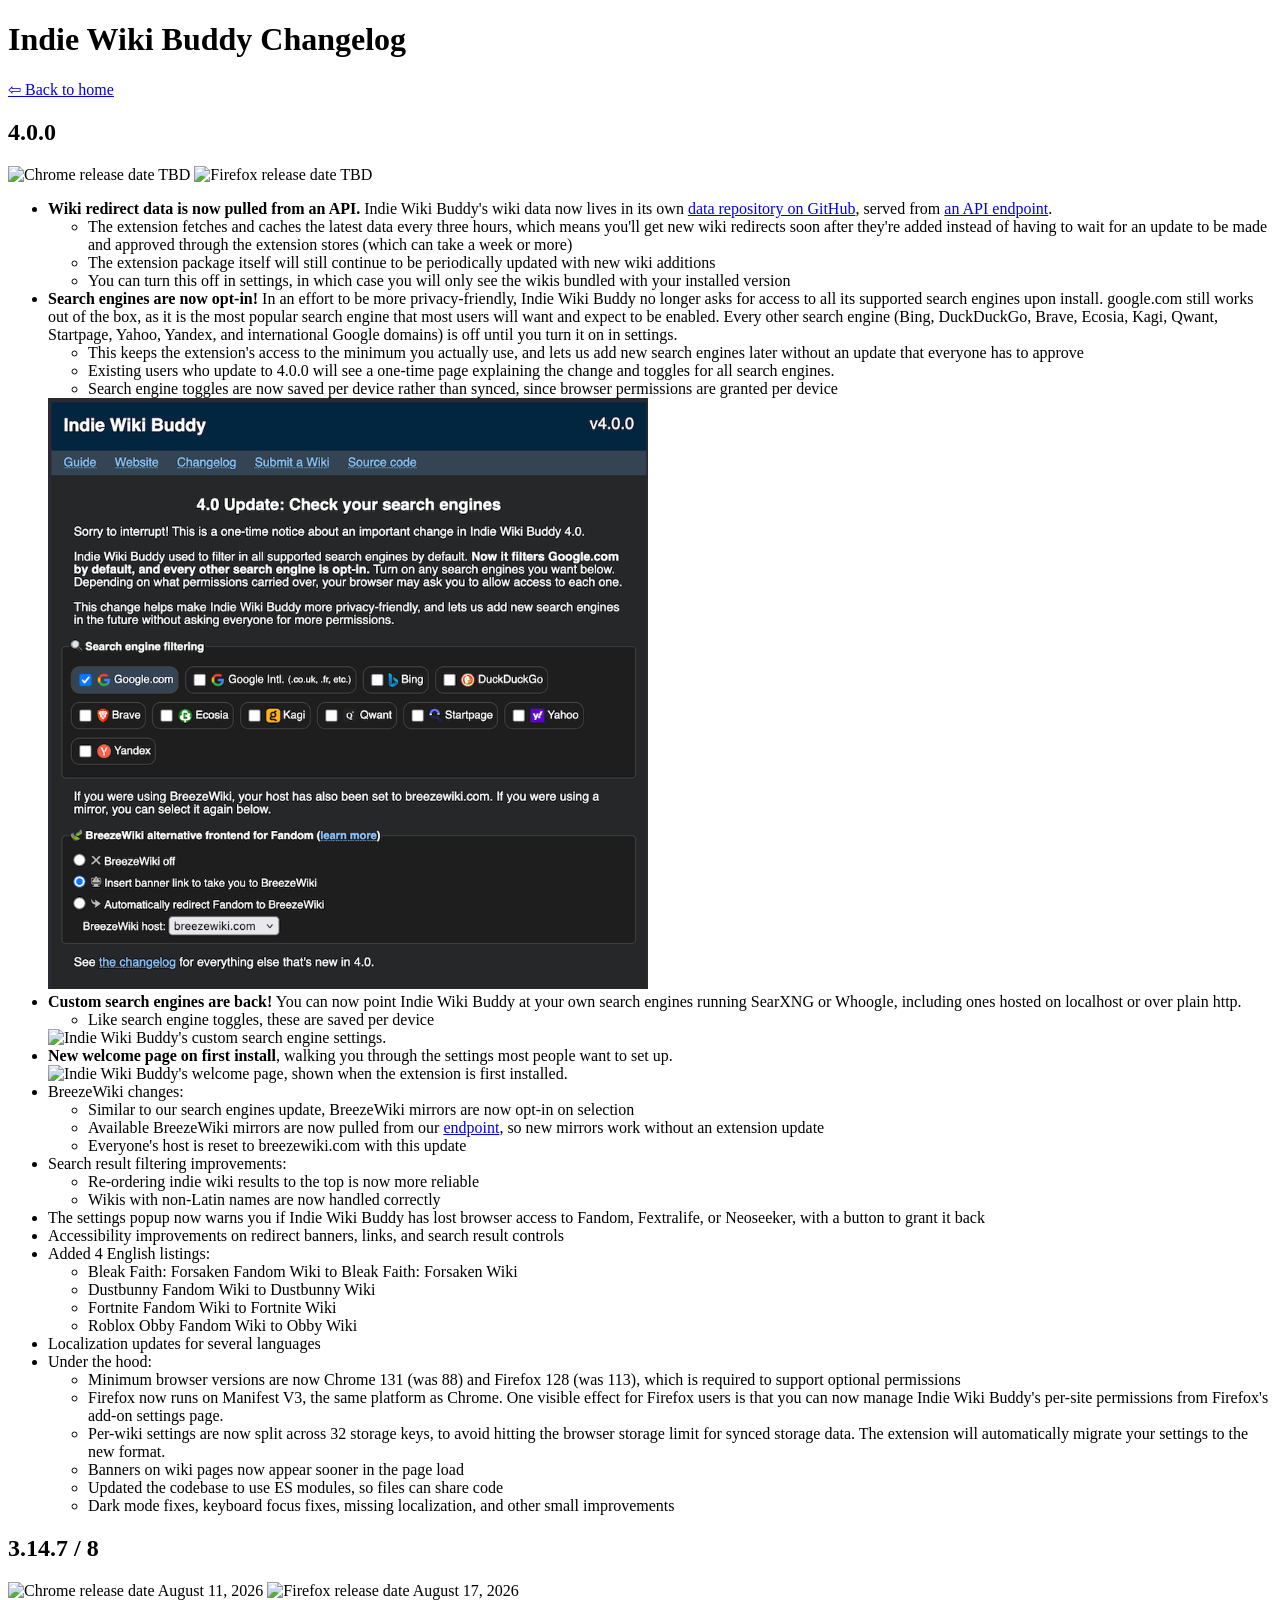
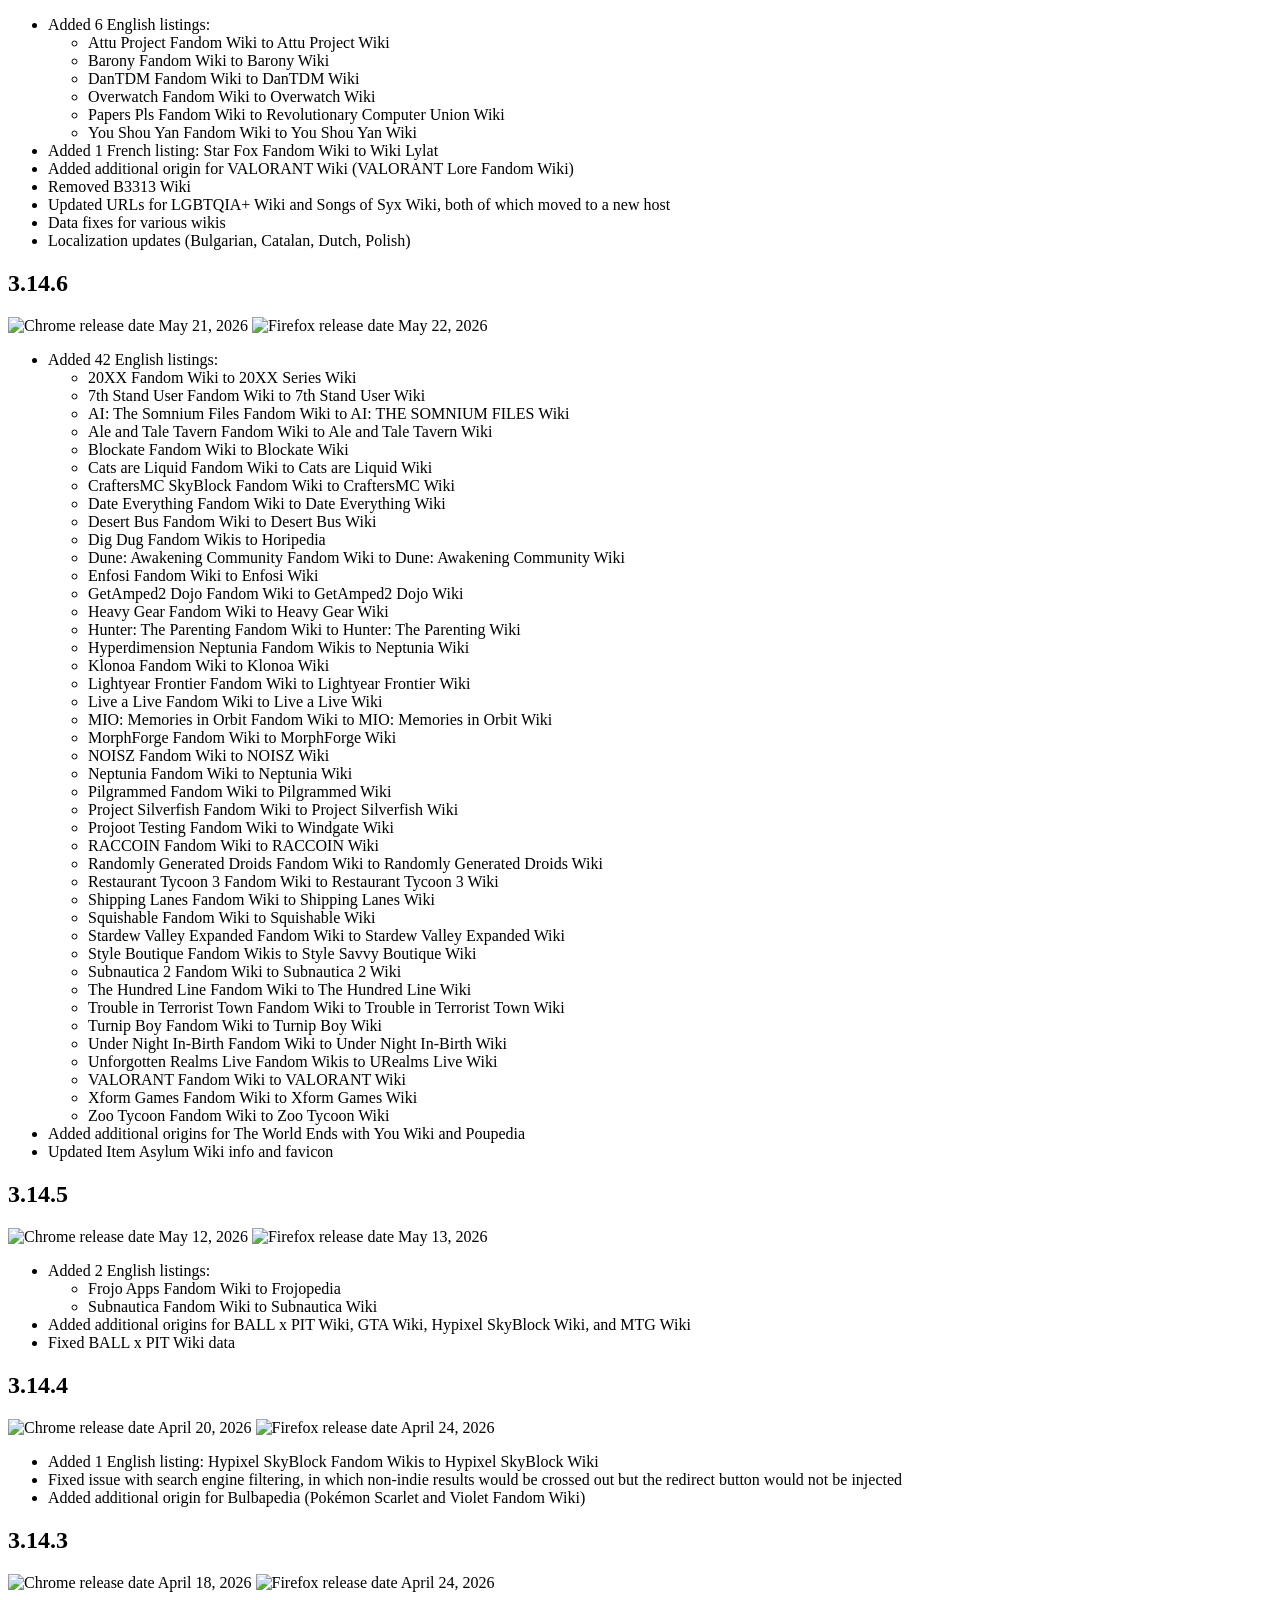
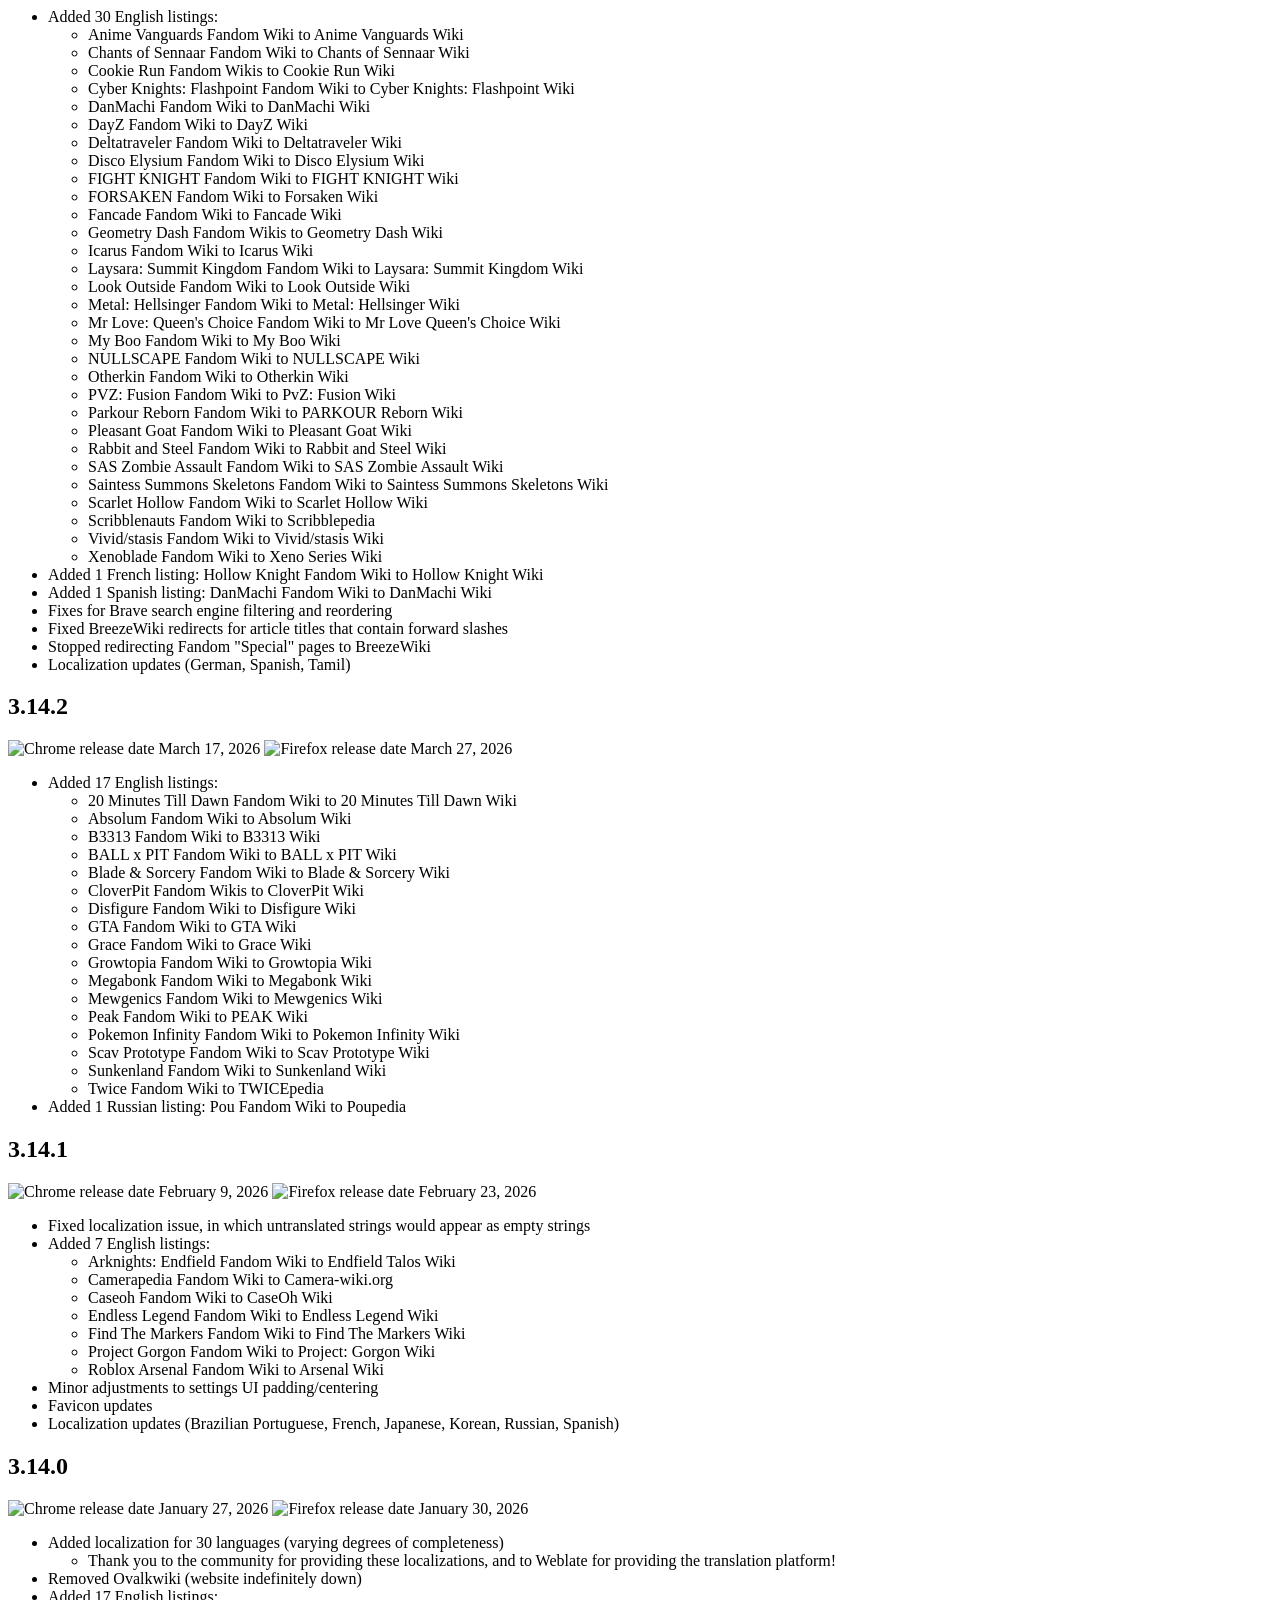
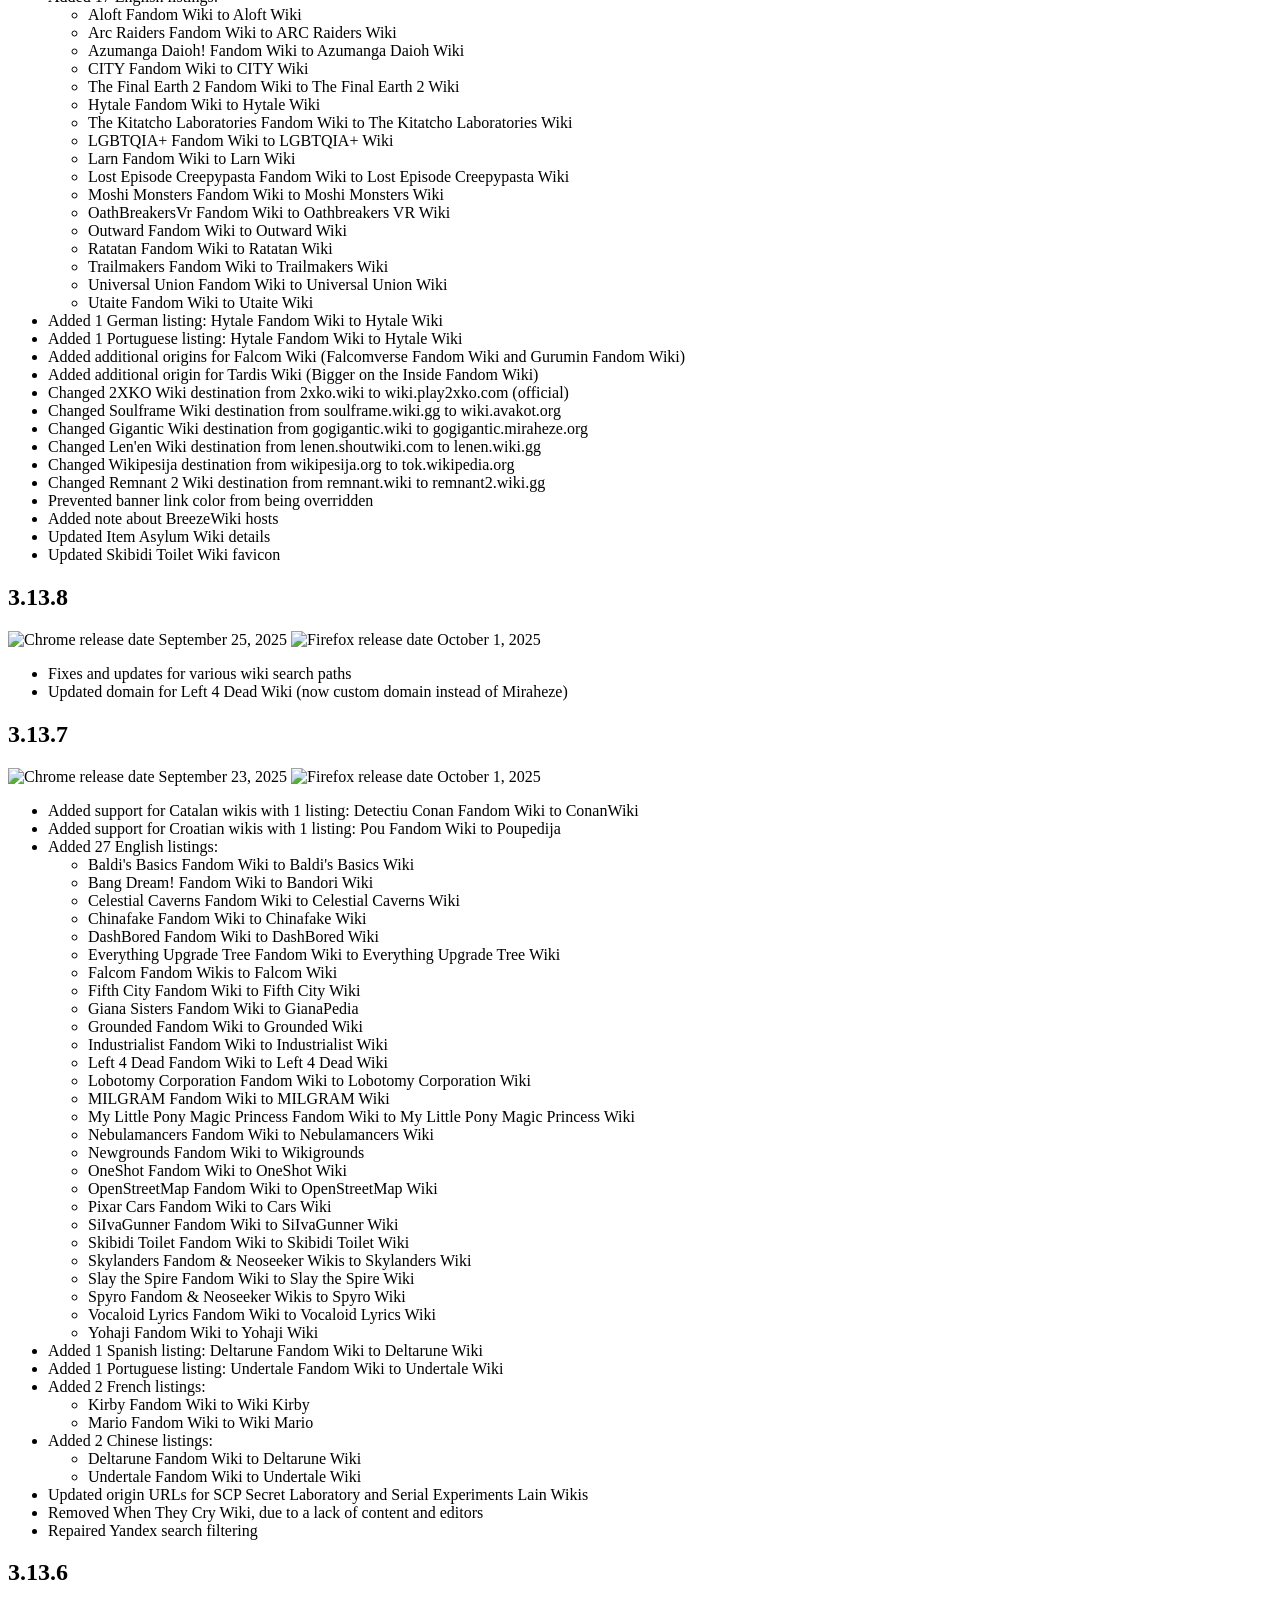
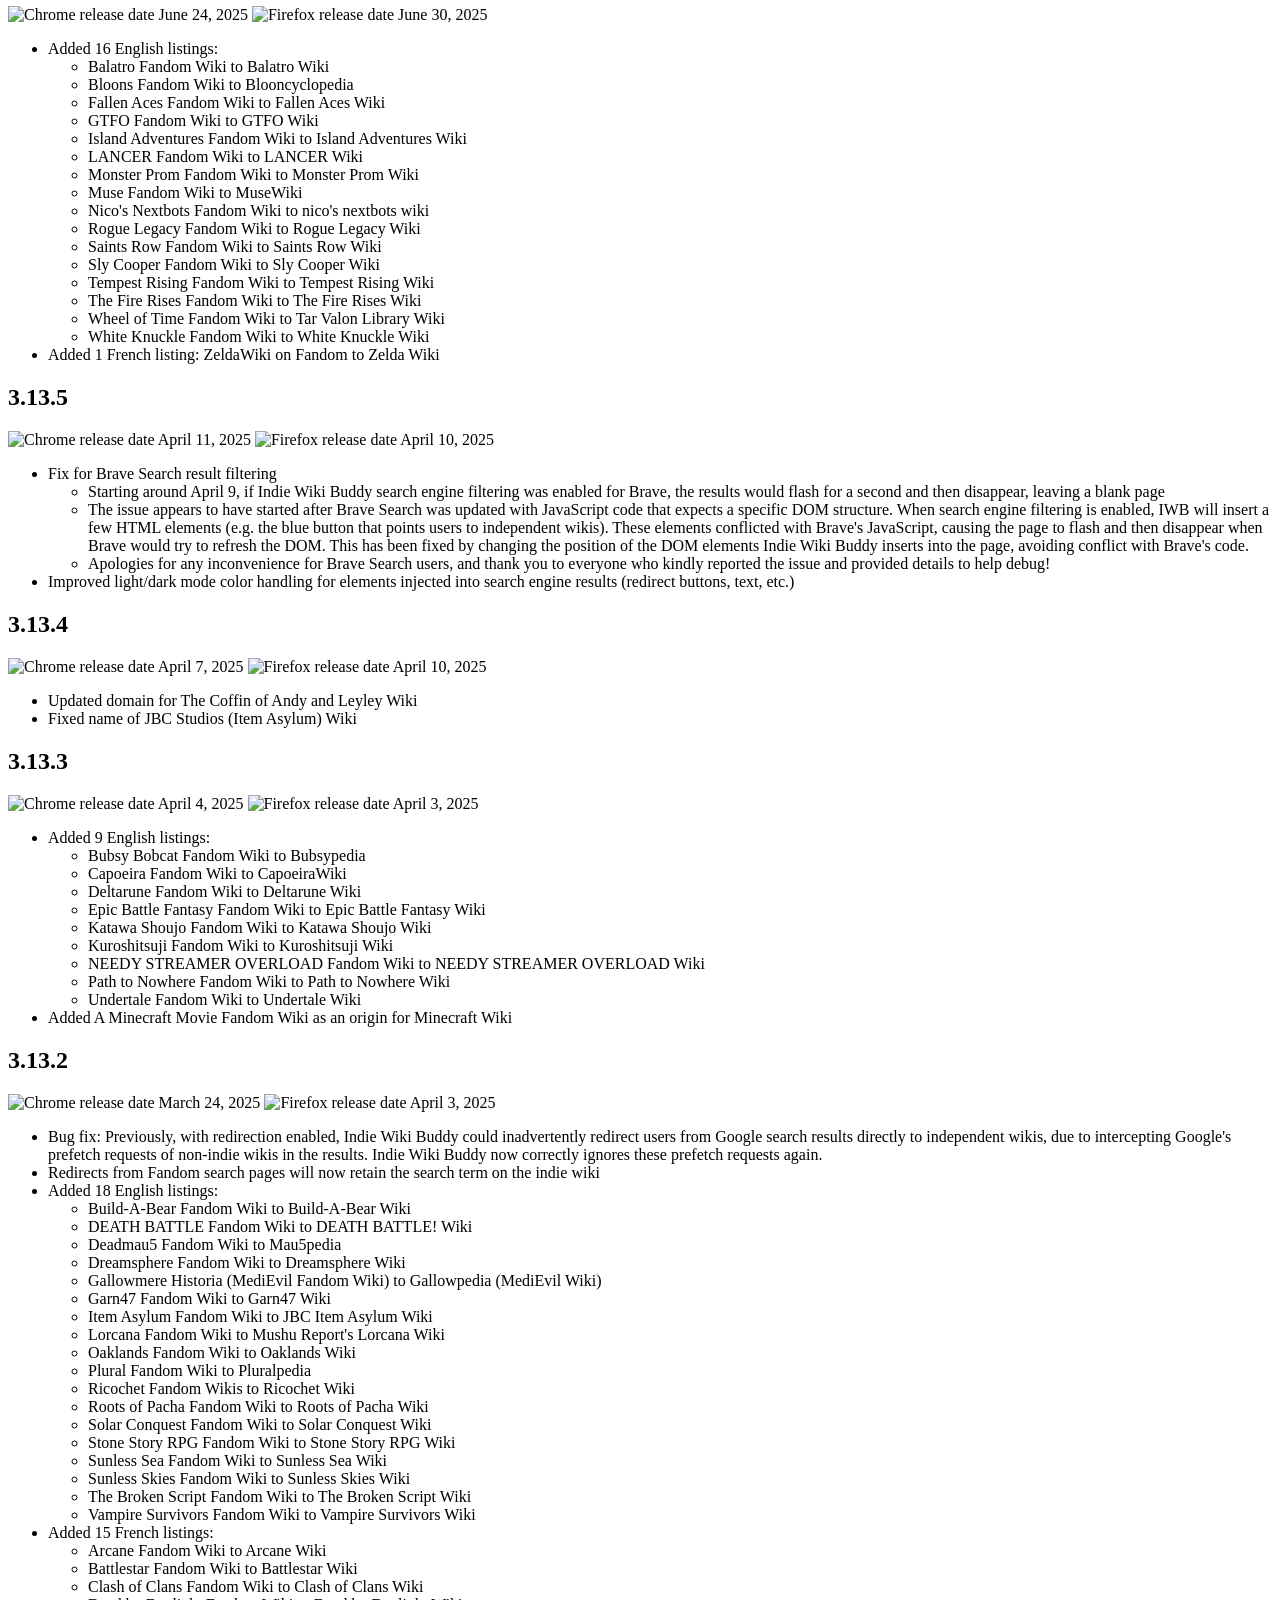
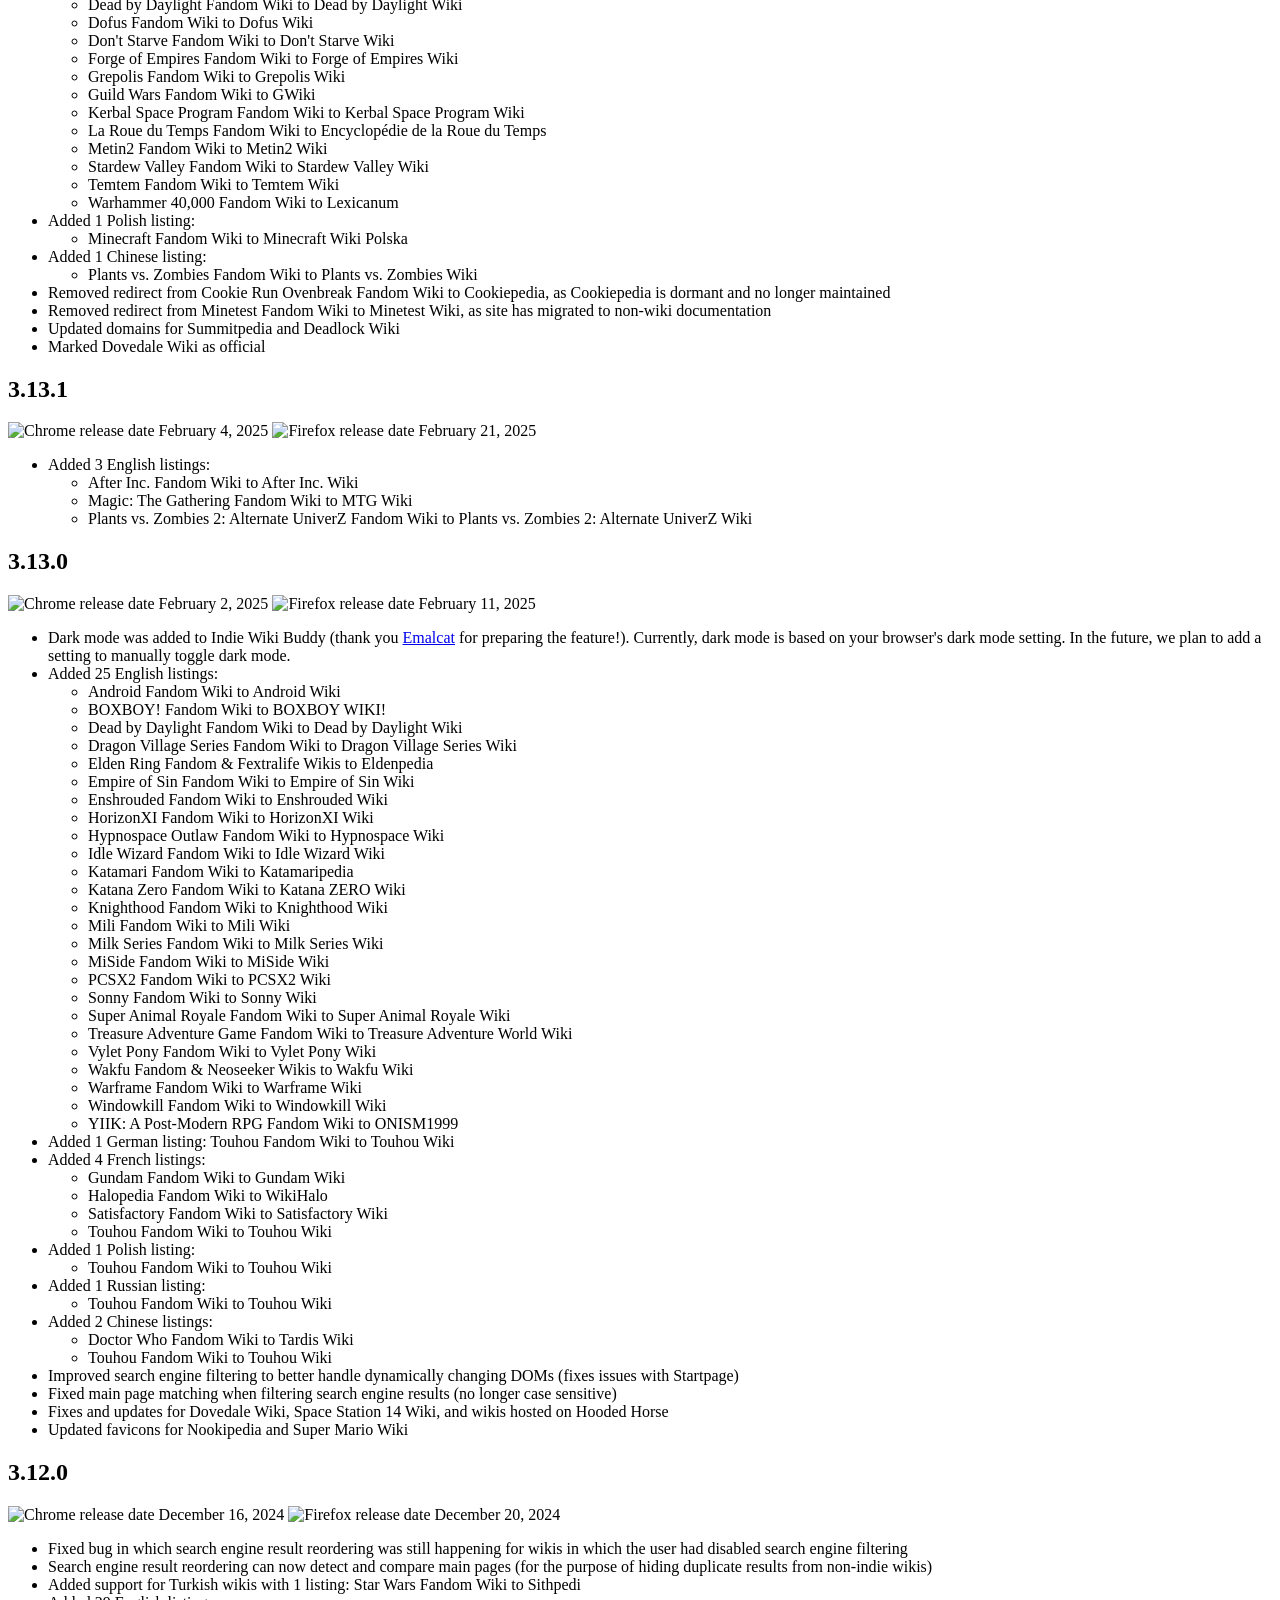
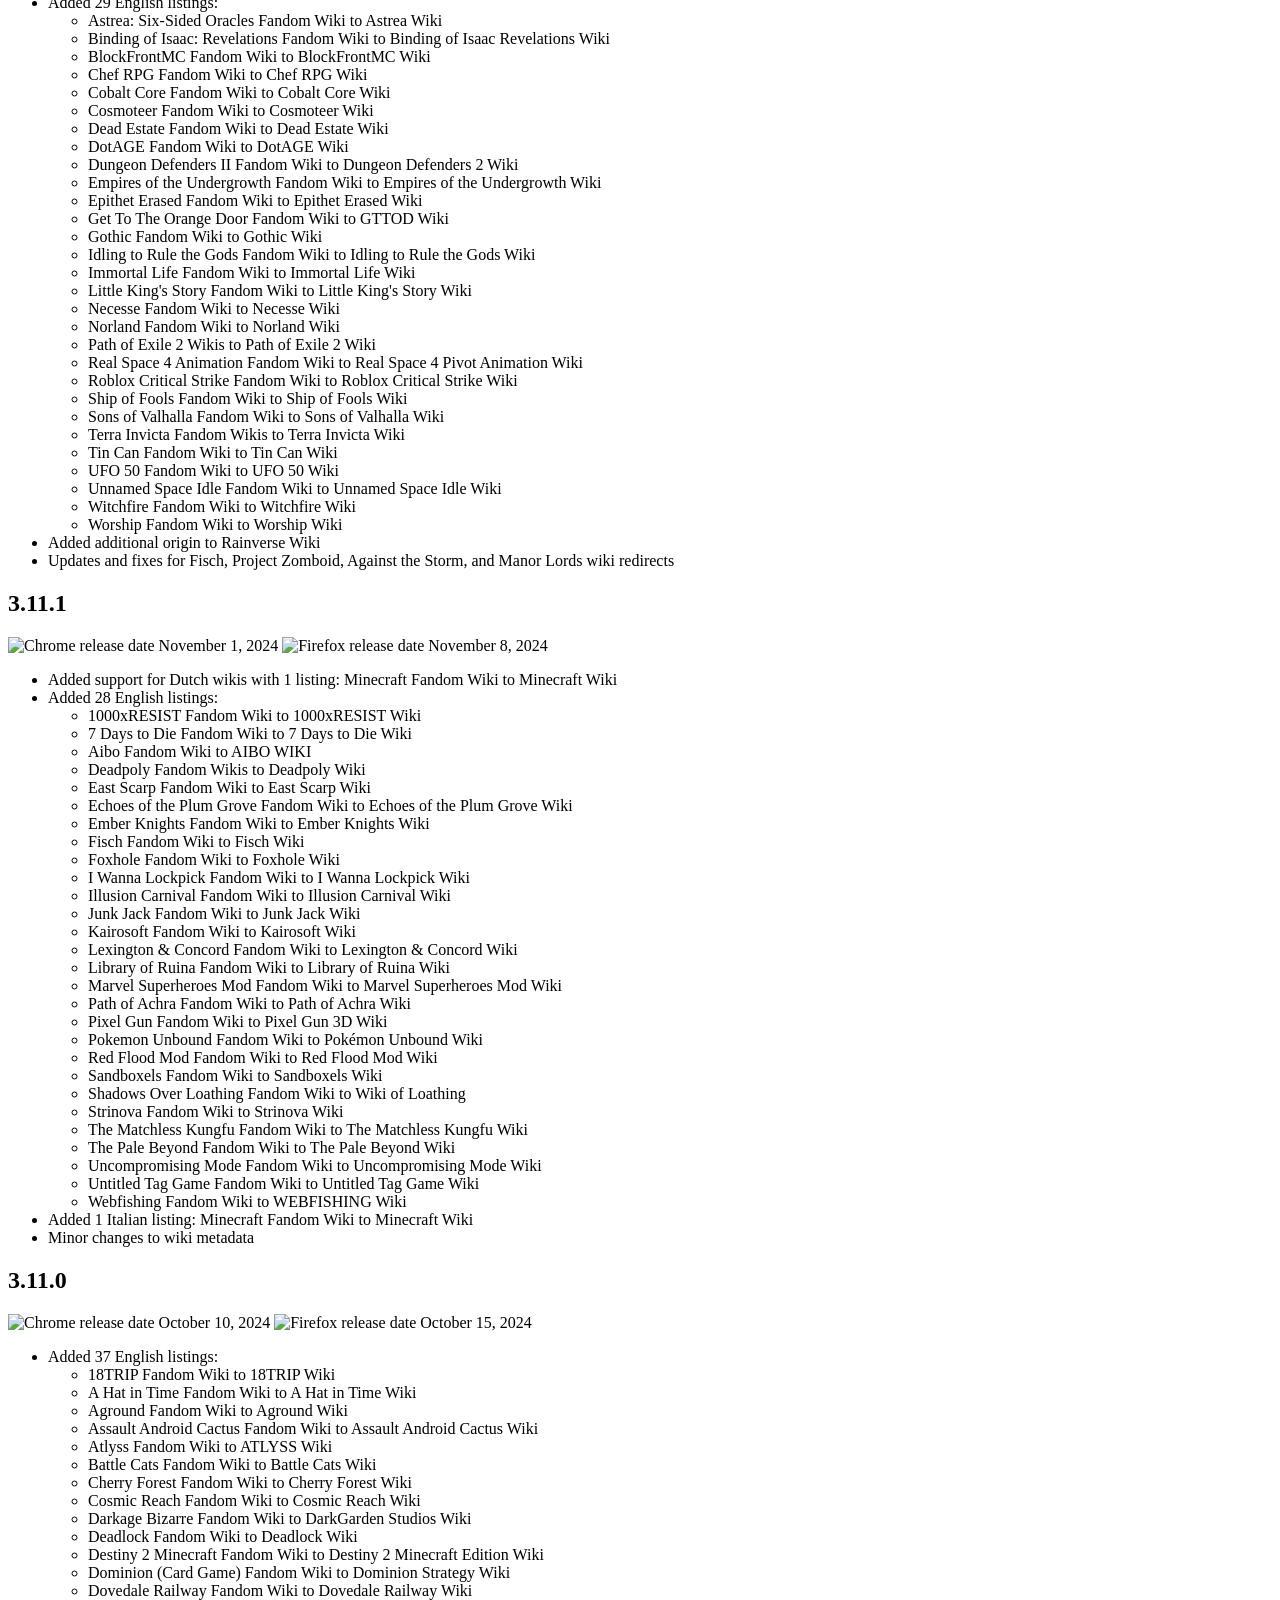
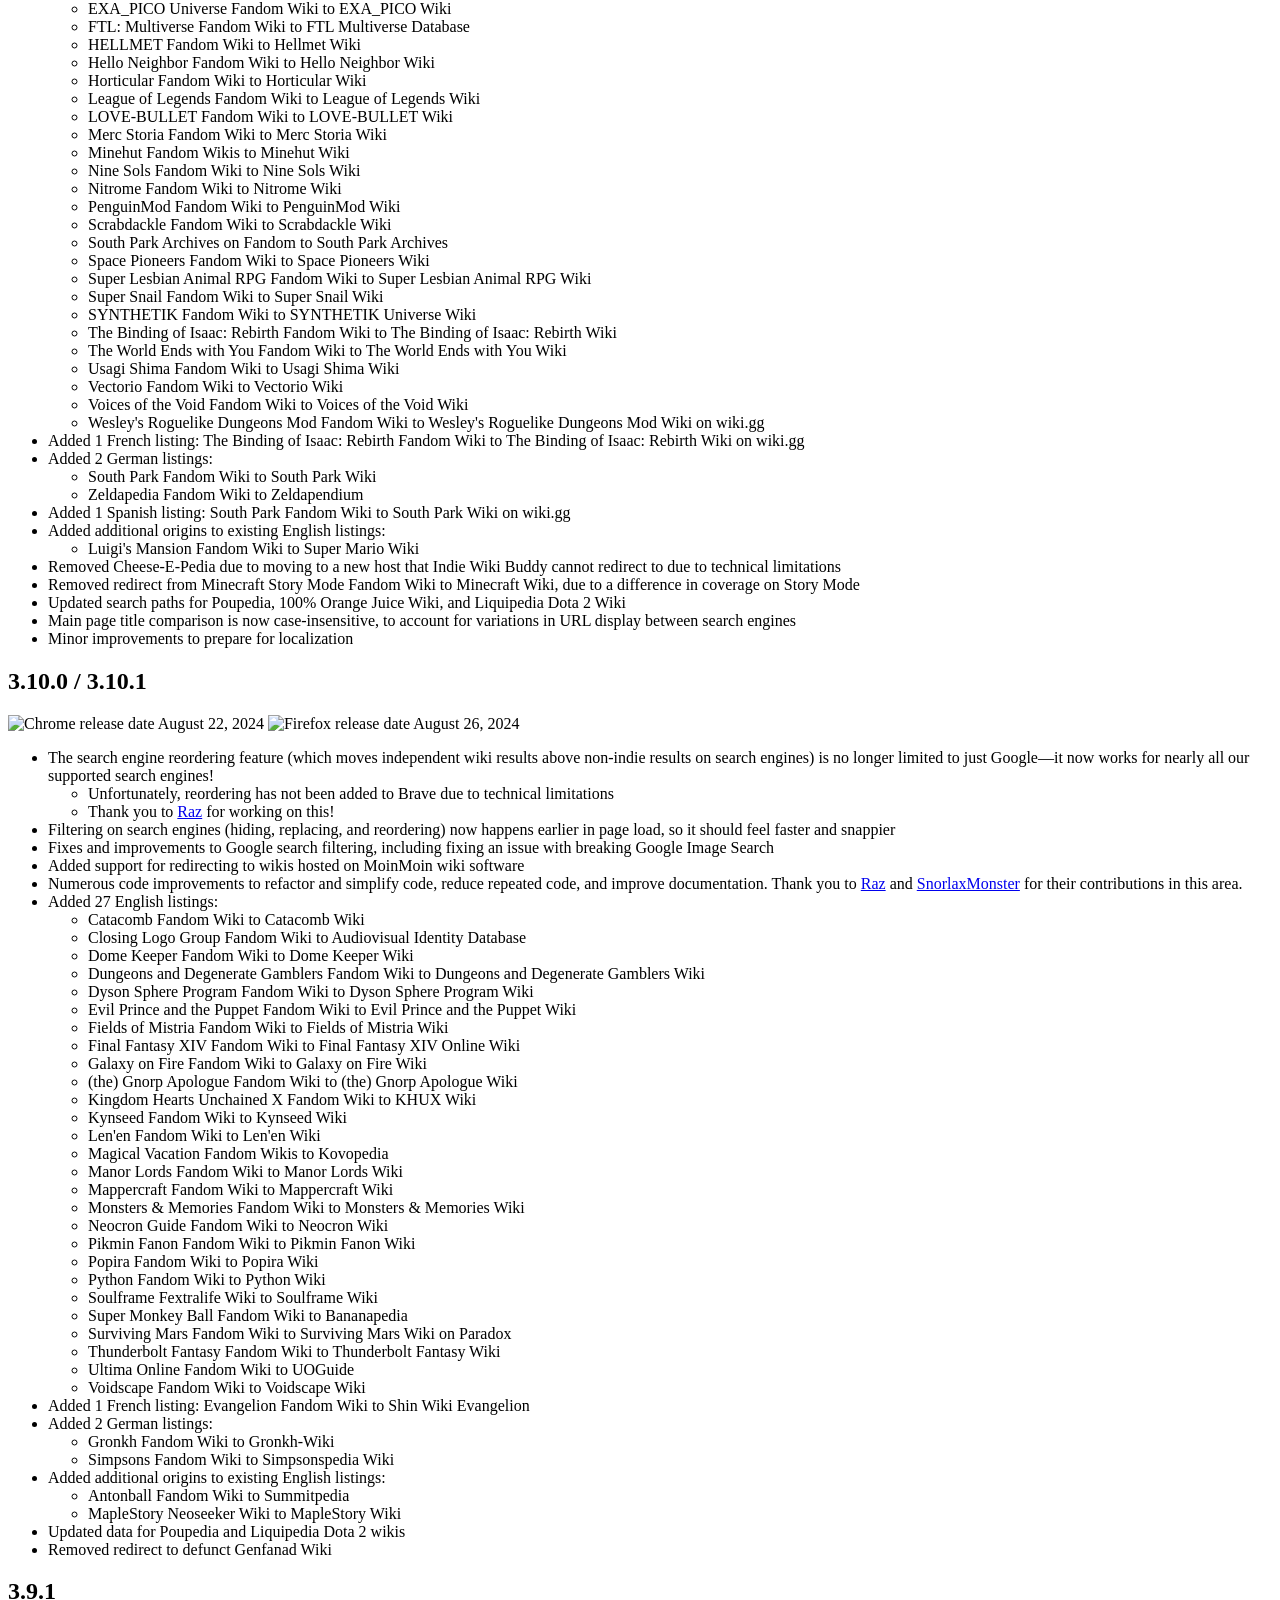
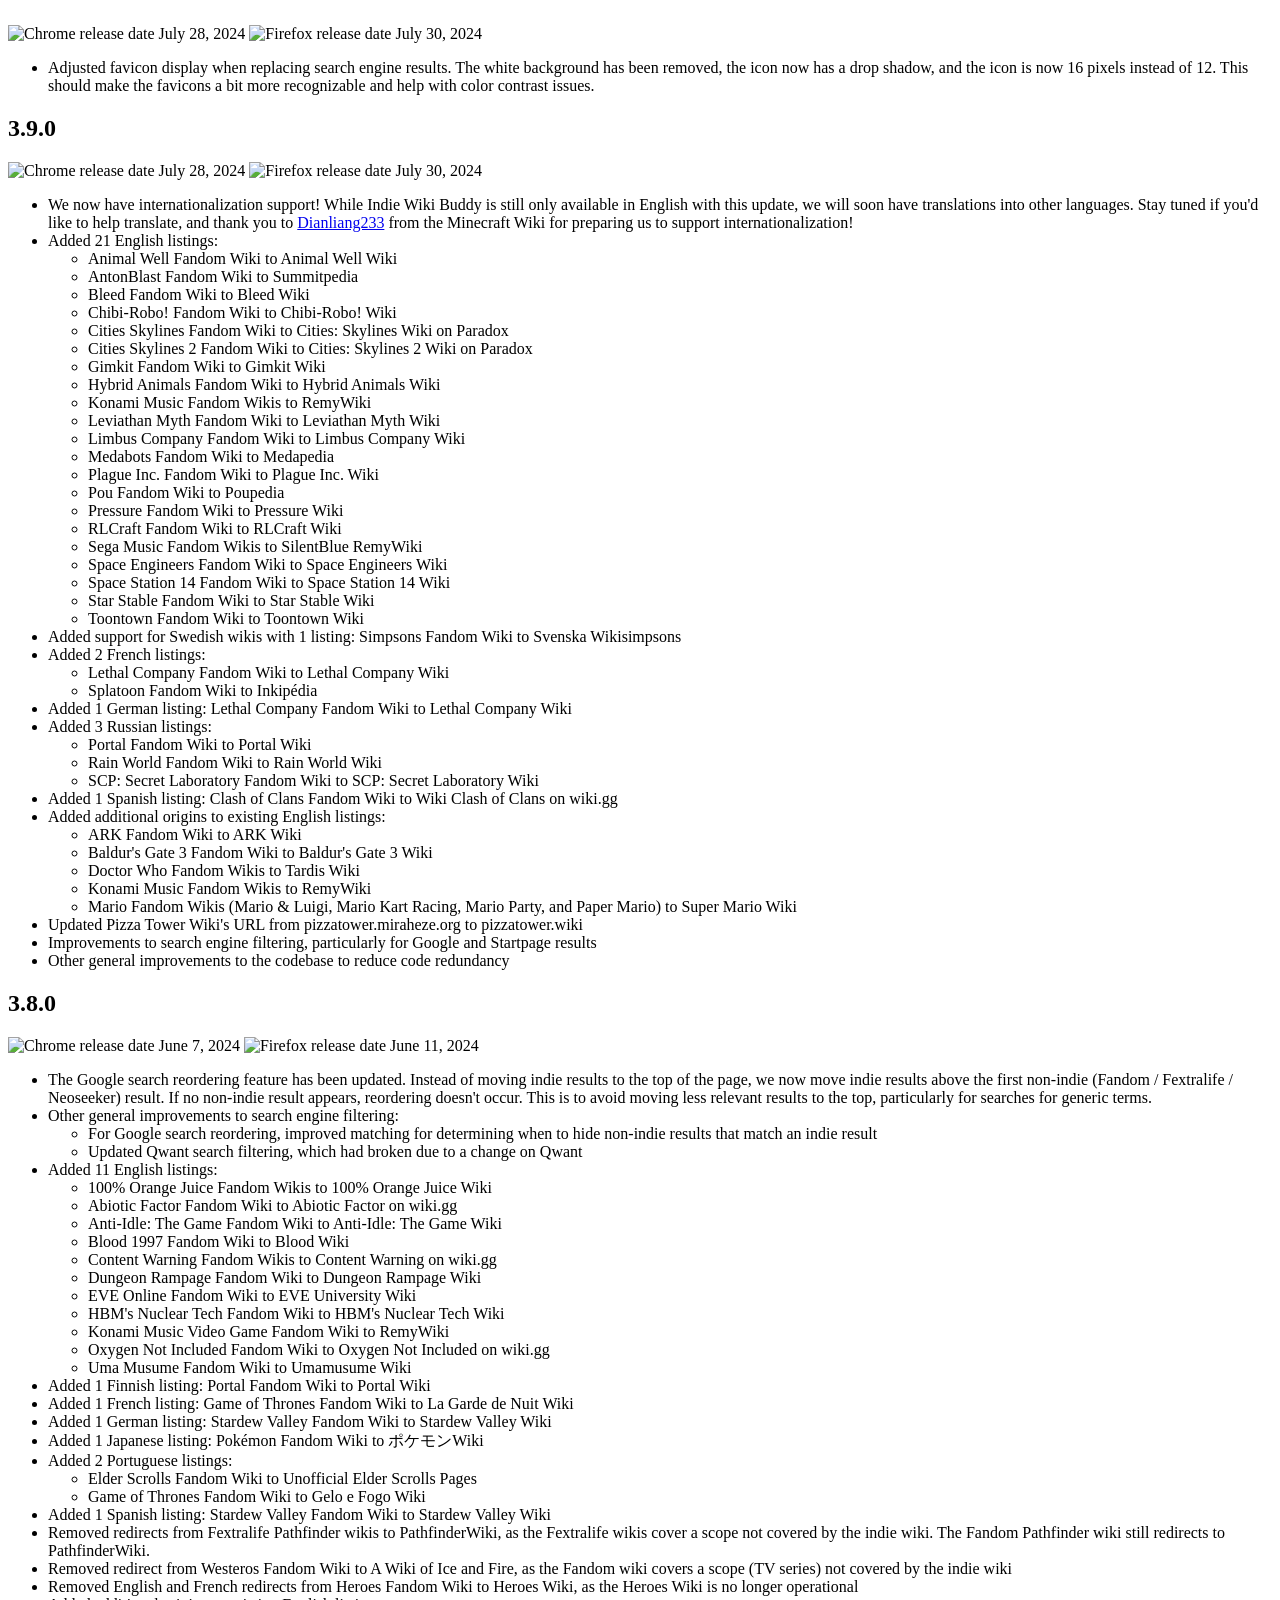
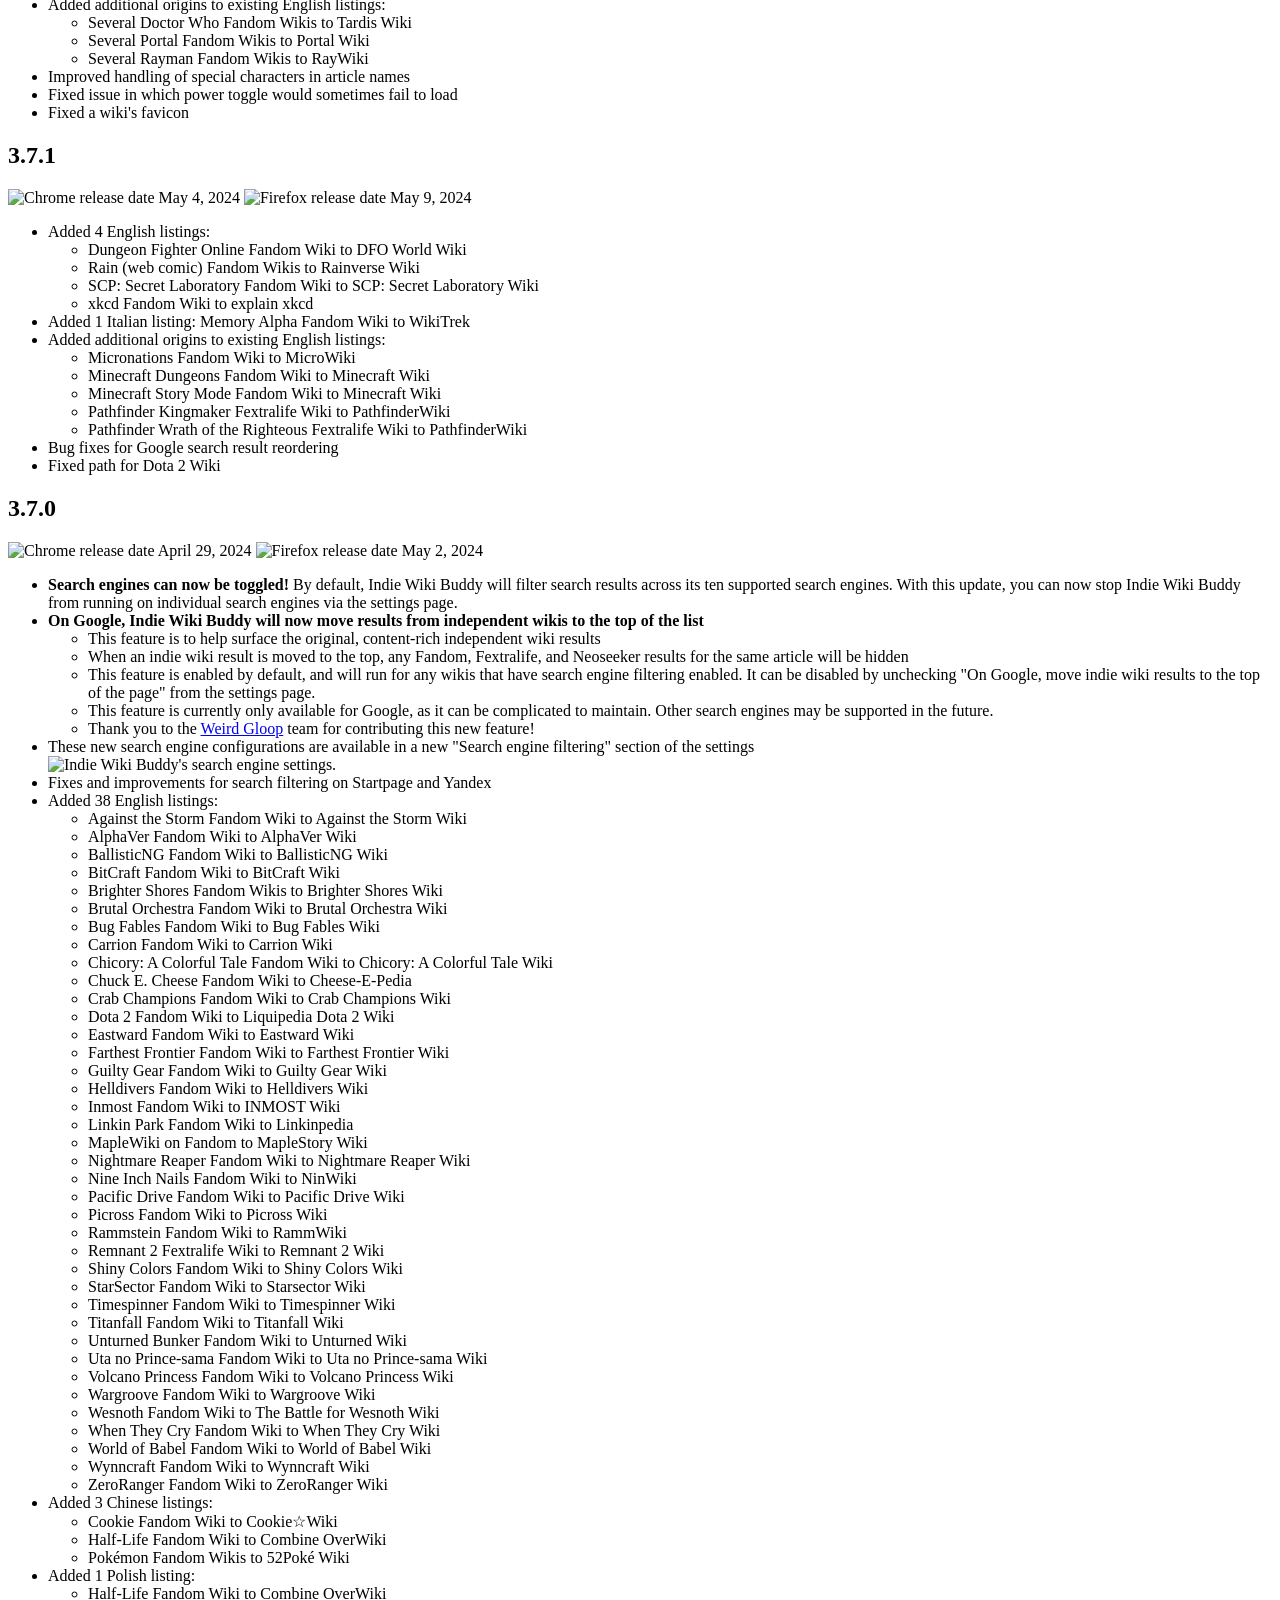
==== commit d71e58d8: "Update v4.0.0 notes with redirects + localization" ====
--- a/changelog/index.html
+++ b/changelog/index.html
@@ -1,2493 +1,2616 @@
-<!DOCTYPE html>
+<!doctype html>
 <html>
+    <head>
+        <meta charset="UTF-8" />
+        <meta name="viewport" content="width=device-width, initial-scale=1" />
+        <title>Changelog - Indie Wiki Buddy</title>
+        <link rel="icon" href="../img/favicon-16.png" sizes="16x16" />
+        <link rel="icon" href="../img/favicon-32.png" sizes="32x32" />
+        <link rel="icon" href="../img/favicon-48.png" sizes="48x48" />
+        <link rel="icon" href="../img/favicon-64.png" sizes="64x64" />
+        <link rel="icon" href="../img/favicon-128.png" sizes="128x128" />
+        <link rel="stylesheet" href="../style.css" />
+        <script>
+            document.addEventListener("DOMContentLoaded", function (event) {
+                if (new URLSearchParams(window.location.search).get("updated")) {
+                    document.getElementById("updated-note").style.display = "block";
+                }
+            });
+        </script>
+        <meta
+            name="description"
+            content="The changelog for Indie Wiki Buddy, a browser extension to help you find quality, independent wikis"
+        />
+        <meta property="og:image" content="https://getindie.wiki/img/indie-wiki-buddy-banner.png" />
+    </head>
 
-<head>
-    <meta charset="UTF-8" />
-    <meta name="viewport" content="width=device-width, initial-scale=1" />
-    <title>Changelog - Indie Wiki Buddy</title>
-    <link rel="icon" href="../img/favicon-16.png" sizes="16x16" />
-    <link rel="icon" href="../img/favicon-32.png" sizes="32x32" />
-    <link rel="icon" href="../img/favicon-48.png" sizes="48x48" />
-    <link rel="icon" href="../img/favicon-64.png" sizes="64x64" />
-    <link rel="icon" href="../img/favicon-128.png" sizes="128x128" />
-    <link rel="stylesheet" href="../style.css" />
-    <script>
-        document.addEventListener("DOMContentLoaded", function (event) {
-            if (new URLSearchParams(window.location.search).get("updated")) {
-                document.getElementById("updated-note").style.display = "block";
-            }
-        });
-    </script>
-    <meta name="description"
-        content="The changelog for Indie Wiki Buddy, a browser extension to help you find quality, independent wikis" />
-    <meta property="og:image" content="https://getindie.wiki/img/indie-wiki-buddy-banner.png" />
-</head>
-
-<body>
-    <div class="container content changelog">
-        <h1 class="subtitle">Indie Wiki Buddy Changelog</h1>
-        <p><a href="..">⇦ Back to home</a></p>
-        <div id="updated-note" class="align-center" style="display: none;">
-            Indie Wiki Buddy has been updated in your browser! Please review the latest list of changes below to see
-            what is new.
-            <br /><br />
-            If you don't want to see this changelog on-update, you can disable it by opening the extension's settings
-            popup,
-            clicking on "View All Settings", and then deselecting "Open changelog when Indie Wiki Buddy is updated".
-            <br /><br />
-            If you run into any issues, please <a href="https://getindie.wiki/#contact">get in touch</a>. Thank you for
-            using Indie Wiki Buddy!
+    <body>
+        <div class="container content changelog">
+            <h1 class="subtitle">Indie Wiki Buddy Changelog</h1>
+            <p><a href="..">⇦ Back to home</a></p>
+            <div id="updated-note" class="align-center" style="display: none">
+                Indie Wiki Buddy has been updated in your browser! Please review the latest list of changes below to see
+                what is new.
+                <br /><br />
+                If you don't want to see this changelog on-update, you can disable it by opening the extension's
+                settings popup, clicking on "View All Settings", and then deselecting "Open changelog when Indie Wiki
+                Buddy is updated".
+                <br /><br />
+                If you run into any issues, please <a href="https://getindie.wiki/#contact">get in touch</a>. Thank you
+                for using Indie Wiki Buddy!
+            </div>
+            <h2>4.0.0</h2>
+            <span>
+                <img class="browser-icon" src="../img/browser-chrome.png" alt="Chrome release date" /> TBD
+                <img class="browser-icon" src="../img/browser-firefox.png" alt="Firefox release date" /> TBD
+            </span>
+            <ul>
+                <li>
+                    <b>Wiki redirect data is now pulled from an API.</b>
+                    Indie Wiki Buddy's wiki data now lives in its own
+                    <a href="https://github.com/IndieWikiBuddy/indie-wiki-buddy-data" target="_blank"
+                        >data repository on GitHub</a
+                    >, served from
+                    <a href="https://api.getindie.wiki/v1/all-data.json" target="_blank">an API endpoint</a>.
+                    <ul>
+                        <li>
+                            The extension fetches and caches the latest data every three hours, which means you'll get
+                            new wiki redirects soon after they're added instead of having to wait for an update to be
+                            made and approved through the extension stores (which can take a week or more)
+                        </li>
+                        <li>
+                            The extension package itself will still continue to be periodically updated with new wiki
+                            additions
+                        </li>
+                        <li>
+                            You can turn this off in settings, in which case you will only see the wikis bundled with
+                            your installed version
+                        </li>
+                    </ul>
+                </li>
+                <li>
+                    <b>Search engines are now opt-in!</b>
+                    In an effort to be more privacy-friendly, Indie Wiki Buddy no longer asks for access to all its
+                    supported search engines upon install. google.com still works out of the box, as it is the most
+                    popular search engine that most users will want and expect to be enabled. Every other search engine
+                    (Bing, DuckDuckGo, Brave, Ecosia, Kagi, Qwant, Startpage, Yahoo, Yandex, and international Google
+                    domains) is off until you turn it on in settings.
+                    <ul>
+                        <li>
+                            This keeps the extension's access to the minimum you actually use, and lets us add new
+                            search engines later without an update that everyone has to approve
+                        </li>
+                        <li>
+                            Existing users who update to 4.0.0 will see a one-time page explaining the change and
+                            toggles for all search engines.
+                        </li>
+                        <li>
+                            Search engine toggles are now saved per device rather than synced, since browser permissions
+                            are granted per device
+                        </li>
+                    </ul>
+                    <div class="align-center">
+                        <img
+                            src="../img/permissions-update.png"
+                            width="600"
+                            alt="Indie Wiki Buddy's permissions update page, listing search engines to re-enable."
+                        />
+                    </div>
+                </li>
+                <li>
+                    <b>Custom search engines are back!</b>
+                    You can now point Indie Wiki Buddy at your own search engines running SearXNG or Whoogle, including
+                    ones hosted on localhost or over plain http.
+                    <ul>
+                        <li>Like search engine toggles, these are saved per device</li>
+                    </ul>
+                    <div class="align-center">
+                        <img
+                            src="../img/custom-search-engines.png"
+                            width="500"
+                            alt="Indie Wiki Buddy's custom search engine settings."
+                        />
+                    </div>
+                </li>
+                <li>
+                    <b>New welcome page on first install</b>, walking you through the settings most people want to set
+                    up.
+                    <div class="align-center">
+                        <img
+                            src="../img/welcome-page.png"
+                            width="700"
+                            alt="Indie Wiki Buddy's welcome page, shown when the extension is first installed."
+                        />
+                    </div>
+                </li>
+                <li>
+                    BreezeWiki changes:
+                    <ul>
+                        <li>Similar to our search engines update, BreezeWiki mirrors are now opt-in on selection</li>
+                        <li>
+                            Available BreezeWiki mirrors are now pulled from our
+                            <a href="https://bw.getindie.wiki/instances.json">endpoint</a>, so new mirrors work without
+                            an extension update
+                        </li>
+                        <li>Everyone's host is reset to breezewiki.com with this update</li>
+                    </ul>
+                </li>
+                <li>
+                    Search result filtering improvements:
+                    <ul>
+                        <li>Re-ordering indie wiki results to the top is now more reliable</li>
+                        <li>Wikis with non-Latin names are now handled correctly</li>
+                    </ul>
+                </li>
+                <li>
+                    The settings popup now warns you if Indie Wiki Buddy has lost browser access to Fandom, Fextralife,
+                    or Neoseeker, with a button to grant it back
+                </li>
+                <li>Accessibility improvements on redirect banners, links, and search result controls</li>
+                <li>
+                    Added 4 English listings:
+                    <ul>
+                        <li>Bleak Faith: Forsaken Fandom Wiki to Bleak Faith: Forsaken Wiki</li>
+                        <li>Dustbunny Fandom Wiki to Dustbunny Wiki</li>
+                        <li>Fortnite Fandom Wiki to Fortnite Wiki</li>
+                        <li>Roblox Obby Fandom Wiki to Obby Wiki</li>
+                    </ul>
+                </li>
+                <li>Localization updates for several languages</li>
+                <li>
+                    Under the hood:
+                    <ul>
+                        <li>
+                            Minimum browser versions are now Chrome 131 (was 88) and Firefox 128 (was 113), which is
+                            required to support optional permissions
+                        </li>
+                        <li>
+                            Firefox now runs on Manifest V3, the same platform as Chrome. One visible effect for Firefox
+                            users is that you can now manage Indie Wiki Buddy's per-site permissions from Firefox's
+                            add-on settings page.
+                        </li>
+                        <li>
+                            Per-wiki settings are now split across 32 storage keys, to avoid hitting the browser storage
+                            limit for synced storage data. The extension will automatically migrate your settings to the
+                            new format.
+                        </li>
+                        <li>Banners on wiki pages now appear sooner in the page load</li>
+                        <li>Updated the codebase to use ES modules, so files can share code</li>
+                        <li>
+                            Dark mode fixes, keyboard focus fixes, missing localization, and other small improvements
+                        </li>
+                    </ul>
+                </li>
+            </ul>
+            <h2>3.14.7 / 8</h2>
+            <span>
+                <img class="browser-icon" src="../img/browser-chrome.png" alt="Chrome release date" /> August 11, 2026
+                <img class="browser-icon" src="../img/browser-firefox.png" alt="Firefox release date" /> August 17, 2026
+            </span>
+            <ul>
+                <li>
+                    Added 6 English listings:
+                    <ul>
+                        <li>Attu Project Fandom Wiki to Attu Project Wiki</li>
+                        <li>Barony Fandom Wiki to Barony Wiki</li>
+                        <li>DanTDM Fandom Wiki to DanTDM Wiki</li>
+                        <li>Overwatch Fandom Wiki to Overwatch Wiki</li>
+                        <li>Papers Pls Fandom Wiki to Revolutionary Computer Union Wiki</li>
+                        <li>You Shou Yan Fandom Wiki to You Shou Yan Wiki</li>
+                    </ul>
+                </li>
+                <li>Added 1 French listing: Star Fox Fandom Wiki to Wiki Lylat</li>
+                <li>Added additional origin for VALORANT Wiki (VALORANT Lore Fandom Wiki)</li>
+                <li>Removed B3313 Wiki</li>
+                <li>Updated URLs for LGBTQIA+ Wiki and Songs of Syx Wiki, both of which moved to a new host</li>
+                <li>Data fixes for various wikis</li>
+                <li>Localization updates (Bulgarian, Catalan, Dutch, Polish)</li>
+            </ul>
+            <h2>3.14.6</h2>
+            <span>
+                <img class="browser-icon" src="../img/browser-chrome.png" alt="Chrome release date" /> May 21, 2026
+                <img class="browser-icon" src="../img/browser-firefox.png" alt="Firefox release date" /> May 22, 2026
+            </span>
+            <ul>
+                <li>
+                    Added 42 English listings:
+                    <ul>
+                        <li>20XX Fandom Wiki to 20XX Series Wiki</li>
+                        <li>7th Stand User Fandom Wiki to 7th Stand User Wiki</li>
+                        <li>AI: The Somnium Files Fandom Wiki to AI: THE SOMNIUM FILES Wiki</li>
+                        <li>Ale and Tale Tavern Fandom Wiki to Ale and Tale Tavern Wiki</li>
+                        <li>Blockate Fandom Wiki to Blockate Wiki</li>
+                        <li>Cats are Liquid Fandom Wiki to Cats are Liquid Wiki</li>
+                        <li>CraftersMC SkyBlock Fandom Wiki to CraftersMC Wiki</li>
+                        <li>Date Everything Fandom Wiki to Date Everything Wiki</li>
+                        <li>Desert Bus Fandom Wiki to Desert Bus Wiki</li>
+                        <li>Dig Dug Fandom Wikis to Horipedia</li>
+                        <li>Dune: Awakening Community Fandom Wiki to Dune: Awakening Community Wiki</li>
+                        <li>Enfosi Fandom Wiki to Enfosi Wiki</li>
+                        <li>GetAmped2 Dojo Fandom Wiki to GetAmped2 Dojo Wiki</li>
+                        <li>Heavy Gear Fandom Wiki to Heavy Gear Wiki</li>
+                        <li>Hunter: The Parenting Fandom Wiki to Hunter: The Parenting Wiki</li>
+                        <li>Hyperdimension Neptunia Fandom Wikis to Neptunia Wiki</li>
+                        <li>Klonoa Fandom Wiki to Klonoa Wiki</li>
+                        <li>Lightyear Frontier Fandom Wiki to Lightyear Frontier Wiki</li>
+                        <li>Live a Live Fandom Wiki to Live a Live Wiki</li>
+                        <li>MIO: Memories in Orbit Fandom Wiki to MIO: Memories in Orbit Wiki</li>
+                        <li>MorphForge Fandom Wiki to MorphForge Wiki</li>
+                        <li>NOISZ Fandom Wiki to NOISZ Wiki</li>
+                        <li>Neptunia Fandom Wiki to Neptunia Wiki</li>
+                        <li>Pilgrammed Fandom Wiki to Pilgrammed Wiki</li>
+                        <li>Project Silverfish Fandom Wiki to Project Silverfish Wiki</li>
+                        <li>Projoot Testing Fandom Wiki to Windgate Wiki</li>
+                        <li>RACCOIN Fandom Wiki to RACCOIN Wiki</li>
+                        <li>Randomly Generated Droids Fandom Wiki to Randomly Generated Droids Wiki</li>
+                        <li>Restaurant Tycoon 3 Fandom Wiki to Restaurant Tycoon 3 Wiki</li>
+                        <li>Shipping Lanes Fandom Wiki to Shipping Lanes Wiki</li>
+                        <li>Squishable Fandom Wiki to Squishable Wiki</li>
+                        <li>Stardew Valley Expanded Fandom Wiki to Stardew Valley Expanded Wiki</li>
+                        <li>Style Boutique Fandom Wikis to Style Savvy Boutique Wiki</li>
+                        <li>Subnautica 2 Fandom Wiki to Subnautica 2 Wiki</li>
+                        <li>The Hundred Line Fandom Wiki to The Hundred Line Wiki</li>
+                        <li>Trouble in Terrorist Town Fandom Wiki to Trouble in Terrorist Town Wiki</li>
+                        <li>Turnip Boy Fandom Wiki to Turnip Boy Wiki</li>
+                        <li>Under Night In-Birth Fandom Wiki to Under Night In-Birth Wiki</li>
+                        <li>Unforgotten Realms Live Fandom Wikis to URealms Live Wiki</li>
+                        <li>VALORANT Fandom Wiki to VALORANT Wiki</li>
+                        <li>Xform Games Fandom Wiki to Xform Games Wiki</li>
+                        <li>Zoo Tycoon Fandom Wiki to Zoo Tycoon Wiki</li>
+                    </ul>
+                </li>
+                <li>Added additional origins for The World Ends with You Wiki and Poupedia</li>
+                <li>Updated Item Asylum Wiki info and favicon</li>
+            </ul>
+            <h2>3.14.5</h2>
+            <span>
+                <img class="browser-icon" src="../img/browser-chrome.png" alt="Chrome release date" /> May 12, 2026
+                <img class="browser-icon" src="../img/browser-firefox.png" alt="Firefox release date" /> May 13, 2026
+            </span>
+            <ul>
+                <li>
+                    Added 2 English listings:
+                    <ul>
+                        <li>Frojo Apps Fandom Wiki to Frojopedia</li>
+                        <li>Subnautica Fandom Wiki to Subnautica Wiki</li>
+                    </ul>
+                </li>
+                <li>Added additional origins for BALL x PIT Wiki, GTA Wiki, Hypixel SkyBlock Wiki, and MTG Wiki</li>
+                <li>Fixed BALL x PIT Wiki data</li>
+            </ul>
+            <h2>3.14.4</h2>
+            <span>
+                <img class="browser-icon" src="../img/browser-chrome.png" alt="Chrome release date" /> April 20, 2026
+                <img class="browser-icon" src="../img/browser-firefox.png" alt="Firefox release date" /> April 24, 2026
+            </span>
+            <ul>
+                <li>Added 1 English listing: Hypixel SkyBlock Fandom Wikis to Hypixel SkyBlock Wiki</li>
+                <li>
+                    Fixed issue with search engine filtering, in which non-indie results would be crossed out but the
+                    redirect button would not be injected
+                </li>
+                <li>Added additional origin for Bulbapedia (Pokémon Scarlet and Violet Fandom Wiki)</li>
+            </ul>
+            <h2>3.14.3</h2>
+            <span>
+                <img class="browser-icon" src="../img/browser-chrome.png" alt="Chrome release date" /> April 18, 2026
+                <img class="browser-icon" src="../img/browser-firefox.png" alt="Firefox release date" /> April 24, 2026
+            </span>
+            <ul>
+                <li>
+                    Added 30 English listings:
+                    <ul>
+                        <li>Anime Vanguards Fandom Wiki to Anime Vanguards Wiki</li>
+                        <li>Chants of Sennaar Fandom Wiki to Chants of Sennaar Wiki</li>
+                        <li>Cookie Run Fandom Wikis to Cookie Run Wiki</li>
+                        <li>Cyber Knights: Flashpoint Fandom Wiki to Cyber Knights: Flashpoint Wiki</li>
+                        <li>DanMachi Fandom Wiki to DanMachi Wiki</li>
+                        <li>DayZ Fandom Wiki to DayZ Wiki</li>
+                        <li>Deltatraveler Fandom Wiki to Deltatraveler Wiki</li>
+                        <li>Disco Elysium Fandom Wiki to Disco Elysium Wiki</li>
+                        <li>FIGHT KNIGHT Fandom Wiki to FIGHT KNIGHT Wiki</li>
+                        <li>FORSAKEN Fandom Wiki to Forsaken Wiki</li>
+                        <li>Fancade Fandom Wiki to Fancade Wiki</li>
+                        <li>Geometry Dash Fandom Wikis to Geometry Dash Wiki</li>
+                        <li>Icarus Fandom Wiki to Icarus Wiki</li>
+                        <li>Laysara: Summit Kingdom Fandom Wiki to Laysara: Summit Kingdom Wiki</li>
+                        <li>Look Outside Fandom Wiki to Look Outside Wiki</li>
+                        <li>Metal: Hellsinger Fandom Wiki to Metal: Hellsinger Wiki</li>
+                        <li>Mr Love: Queen's Choice Fandom Wiki to Mr Love Queen's Choice Wiki</li>
+                        <li>My Boo Fandom Wiki to My Boo Wiki</li>
+                        <li>NULLSCAPE Fandom Wiki to NULLSCAPE Wiki</li>
+                        <li>Otherkin Fandom Wiki to Otherkin Wiki</li>
+                        <li>PVZ: Fusion Fandom Wiki to PvZ: Fusion Wiki</li>
+                        <li>Parkour Reborn Fandom Wiki to PARKOUR Reborn Wiki</li>
+                        <li>Pleasant Goat Fandom Wiki to Pleasant Goat Wiki</li>
+                        <li>Rabbit and Steel Fandom Wiki to Rabbit and Steel Wiki</li>
+                        <li>SAS Zombie Assault Fandom Wiki to SAS Zombie Assault Wiki</li>
+                        <li>Saintess Summons Skeletons Fandom Wiki to Saintess Summons Skeletons Wiki</li>
+                        <li>Scarlet Hollow Fandom Wiki to Scarlet Hollow Wiki</li>
+                        <li>Scribblenauts Fandom Wiki to Scribblepedia</li>
+                        <li>Vivid/stasis Fandom Wiki to Vivid/stasis Wiki</li>
+                        <li>Xenoblade Fandom Wiki to Xeno Series Wiki</li>
+                    </ul>
+                </li>
+                <li>Added 1 French listing: Hollow Knight Fandom Wiki to Hollow Knight Wiki</li>
+                <li>Added 1 Spanish listing: DanMachi Fandom Wiki to DanMachi Wiki</li>
+                <li>Fixes for Brave search engine filtering and reordering</li>
+                <li>Fixed BreezeWiki redirects for article titles that contain forward slashes</li>
+                <li>Stopped redirecting Fandom "Special" pages to BreezeWiki</li>
+                <li>Localization updates (German, Spanish, Tamil)</li>
+            </ul>
+            <h2>3.14.2</h2>
+            <span>
+                <img class="browser-icon" src="../img/browser-chrome.png" alt="Chrome release date" /> March 17, 2026
+                <img class="browser-icon" src="../img/browser-firefox.png" alt="Firefox release date" /> March 27, 2026
+            </span>
+            <ul>
+                <li>
+                    Added 17 English listings:
+                    <ul>
+                        <li>20 Minutes Till Dawn Fandom Wiki to 20 Minutes Till Dawn Wiki</li>
+                        <li>Absolum Fandom Wiki to Absolum Wiki</li>
+                        <li>B3313 Fandom Wiki to B3313 Wiki</li>
+                        <li>BALL x PIT Fandom Wiki to BALL x PIT Wiki</li>
+                        <li>Blade &amp; Sorcery Fandom Wiki to Blade &amp; Sorcery Wiki</li>
+                        <li>CloverPit Fandom Wikis to CloverPit Wiki</li>
+                        <li>Disfigure Fandom Wiki to Disfigure Wiki</li>
+                        <li>GTA Fandom Wiki to GTA Wiki</li>
+                        <li>Grace Fandom Wiki to Grace Wiki</li>
+                        <li>Growtopia Fandom Wiki to Growtopia Wiki</li>
+                        <li>Megabonk Fandom Wiki to Megabonk Wiki</li>
+                        <li>Mewgenics Fandom Wiki to Mewgenics Wiki</li>
+                        <li>Peak Fandom Wiki to PEAK Wiki</li>
+                        <li>Pokemon Infinity Fandom Wiki to Pokemon Infinity Wiki</li>
+                        <li>Scav Prototype Fandom Wiki to Scav Prototype Wiki</li>
+                        <li>Sunkenland Fandom Wiki to Sunkenland Wiki</li>
+                        <li>Twice Fandom Wiki to TWICEpedia</li>
+                    </ul>
+                </li>
+                <li>Added 1 Russian listing: Pou Fandom Wiki to Poupedia</li>
+            </ul>
+            <h2>3.14.1</h2>
+            <span>
+                <img class="browser-icon" src="../img/browser-chrome.png" alt="Chrome release date" /> February 9, 2026
+                <img class="browser-icon" src="../img/browser-firefox.png" alt="Firefox release date" /> February 23,
+                2026
+            </span>
+            <ul>
+                <li>Fixed localization issue, in which untranslated strings would appear as empty strings</li>
+                <li>
+                    Added 7 English listings:
+                    <ul>
+                        <li>Arknights: Endfield Fandom Wiki to Endfield Talos Wiki</li>
+                        <li>Camerapedia Fandom Wiki to Camera-wiki.org</li>
+                        <li>Caseoh Fandom Wiki to CaseOh Wiki</li>
+                        <li>Endless Legend Fandom Wiki to Endless Legend Wiki</li>
+                        <li>Find The Markers Fandom Wiki to Find The Markers Wiki</li>
+                        <li>Project Gorgon Fandom Wiki to Project: Gorgon Wiki</li>
+                        <li>Roblox Arsenal Fandom Wiki to Arsenal Wiki</li>
+                    </ul>
+                </li>
+                <li>Minor adjustments to settings UI padding/centering</li>
+                <li>Favicon updates</li>
+                <li>Localization updates (Brazilian Portuguese, French, Japanese, Korean, Russian, Spanish)</li>
+            </ul>
+            <h2>3.14.0</h2>
+            <span>
+                <img class="browser-icon" src="../img/browser-chrome.png" alt="Chrome release date" /> January 27, 2026
+                <img class="browser-icon" src="../img/browser-firefox.png" alt="Firefox release date" /> January 30,
+                2026
+            </span>
+            <ul>
+                <li>
+                    Added localization for 30 languages (varying degrees of completeness)
+                    <ul>
+                        <li>
+                            Thank you to the community for providing these localizations, and to Weblate for providing
+                            the translation platform!
+                        </li>
+                    </ul>
+                </li>
+                <li>Removed Ovalkwiki (website indefinitely down)</li>
+                <li>
+                    Added 17 English listings:
+                    <ul>
+                        <li>Aloft Fandom Wiki to Aloft Wiki</li>
+                        <li>Arc Raiders Fandom Wiki to ARC Raiders Wiki</li>
+                        <li>Azumanga Daioh! Fandom Wiki to Azumanga Daioh Wiki</li>
+                        <li>CITY Fandom Wiki to CITY Wiki</li>
+                        <li>The Final Earth 2 Fandom Wiki to The Final Earth 2 Wiki</li>
+                        <li>Hytale Fandom Wiki to Hytale Wiki</li>
+                        <li>The Kitatcho Laboratories Fandom Wiki to The Kitatcho Laboratories Wiki</li>
+                        <li>LGBTQIA+ Fandom Wiki to LGBTQIA+ Wiki</li>
+                        <li>Larn Fandom Wiki to Larn Wiki</li>
+                        <li>Lost Episode Creepypasta Fandom Wiki to Lost Episode Creepypasta Wiki</li>
+                        <li>Moshi Monsters Fandom Wiki to Moshi Monsters Wiki</li>
+                        <li>OathBreakersVr Fandom Wiki to Oathbreakers VR Wiki</li>
+                        <li>Outward Fandom Wiki to Outward Wiki</li>
+                        <li>Ratatan Fandom Wiki to Ratatan Wiki</li>
+                        <li>Trailmakers Fandom Wiki to Trailmakers Wiki</li>
+                        <li>Universal Union Fandom Wiki to Universal Union Wiki</li>
+                        <li>Utaite Fandom Wiki to Utaite Wiki</li>
+                    </ul>
+                </li>
+                <li>Added 1 German listing: Hytale Fandom Wiki to Hytale Wiki</li>
+                <li>Added 1 Portuguese listing: Hytale Fandom Wiki to Hytale Wiki</li>
+                <li>Added additional origins for Falcom Wiki (Falcomverse Fandom Wiki and Gurumin Fandom Wiki)</li>
+                <li>Added additional origin for Tardis Wiki (Bigger on the Inside Fandom Wiki)</li>
+                <li>Changed 2XKO Wiki destination from 2xko.wiki to wiki.play2xko.com (official)</li>
+                <li>Changed Soulframe Wiki destination from soulframe.wiki.gg to wiki.avakot.org</li>
+                <li>Changed Gigantic Wiki destination from gogigantic.wiki to gogigantic.miraheze.org</li>
+                <li>Changed Len'en Wiki destination from lenen.shoutwiki.com to lenen.wiki.gg</li>
+                <li>Changed Wikipesija destination from wikipesija.org to tok.wikipedia.org</li>
+                <li>Changed Remnant 2 Wiki destination from remnant.wiki to remnant2.wiki.gg</li>
+                <li>Prevented banner link color from being overridden</li>
+                <li>Added note about BreezeWiki hosts</li>
+                <li>Updated Item Asylum Wiki details</li>
+                <li>Updated Skibidi Toilet Wiki favicon</li>
+            </ul>
+            <h2>3.13.8</h2>
+            <span>
+                <img class="browser-icon" src="../img/browser-chrome.png" alt="Chrome release date" /> September 25,
+                2025 <img class="browser-icon" src="../img/browser-firefox.png" alt="Firefox release date" /> October 1,
+                2025
+            </span>
+            <ul>
+                <li>Fixes and updates for various wiki search paths</li>
+                <li>Updated domain for Left 4 Dead Wiki (now custom domain instead of Miraheze)</li>
+            </ul>
+            <h2>3.13.7</h2>
+            <span>
+                <img class="browser-icon" src="../img/browser-chrome.png" alt="Chrome release date" /> September 23,
+                2025 <img class="browser-icon" src="../img/browser-firefox.png" alt="Firefox release date" /> October 1,
+                2025
+            </span>
+            <ul>
+                <li>Added support for Catalan wikis with 1 listing: Detectiu Conan Fandom Wiki to ConanWiki</li>
+                <li>Added support for Croatian wikis with 1 listing: Pou Fandom Wiki to Poupedija</li>
+                <li>
+                    Added 27 English listings:
+                    <ul>
+                        <li>Baldi's Basics Fandom Wiki to Baldi's Basics Wiki</li>
+                        <li>Bang Dream! Fandom Wiki to Bandori Wiki</li>
+                        <li>Celestial Caverns Fandom Wiki to Celestial Caverns Wiki</li>
+                        <li>Chinafake Fandom Wiki to Chinafake Wiki</li>
+                        <li>DashBored Fandom Wiki to DashBored Wiki</li>
+                        <li>Everything Upgrade Tree Fandom Wiki to Everything Upgrade Tree Wiki</li>
+                        <li>Falcom Fandom Wikis to Falcom Wiki</li>
+                        <li>Fifth City Fandom Wiki to Fifth City Wiki</li>
+                        <li>Giana Sisters Fandom Wiki to GianaPedia</li>
+                        <li>Grounded Fandom Wiki to Grounded Wiki</li>
+                        <li>Industrialist Fandom Wiki to Industrialist Wiki</li>
+                        <li>Left 4 Dead Fandom Wiki to Left 4 Dead Wiki</li>
+                        <li>Lobotomy Corporation Fandom Wiki to Lobotomy Corporation Wiki</li>
+                        <li>MILGRAM Fandom Wiki to MILGRAM Wiki</li>
+                        <li>My Little Pony Magic Princess Fandom Wiki to My Little Pony Magic Princess Wiki</li>
+                        <li>Nebulamancers Fandom Wiki to Nebulamancers Wiki</li>
+                        <li>Newgrounds Fandom Wiki to Wikigrounds</li>
+                        <li>OneShot Fandom Wiki to OneShot Wiki</li>
+                        <li>OpenStreetMap Fandom Wiki to OpenStreetMap Wiki</li>
+                        <li>Pixar Cars Fandom Wiki to Cars Wiki</li>
+                        <li>SiIvaGunner Fandom Wiki to SiIvaGunner Wiki</li>
+                        <li>Skibidi Toilet Fandom Wiki to Skibidi Toilet Wiki</li>
+                        <li>Skylanders Fandom &amp; Neoseeker Wikis to Skylanders Wiki</li>
+                        <li>Slay the Spire Fandom Wiki to Slay the Spire Wiki</li>
+                        <li>Spyro Fandom &amp; Neoseeker Wikis to Spyro Wiki</li>
+                        <li>Vocaloid Lyrics Fandom Wiki to Vocaloid Lyrics Wiki</li>
+                        <li>Yohaji Fandom Wiki to Yohaji Wiki</li>
+                    </ul>
+                </li>
+                <li>Added 1 Spanish listing: Deltarune Fandom Wiki to Deltarune Wiki</li>
+                <li>Added 1 Portuguese listing: Undertale Fandom Wiki to Undertale Wiki</li>
+                <li>
+                    Added 2 French listings:
+                    <ul>
+                        <li>Kirby Fandom Wiki to Wiki Kirby</li>
+                        <li>Mario Fandom Wiki to Wiki Mario</li>
+                    </ul>
+                </li>
+                <li>
+                    Added 2 Chinese listings:
+                    <ul>
+                        <li>Deltarune Fandom Wiki to Deltarune Wiki</li>
+                        <li>Undertale Fandom Wiki to Undertale Wiki</li>
+                    </ul>
+                </li>
+                <li>Updated origin URLs for SCP Secret Laboratory and Serial Experiments Lain Wikis</li>
+                <li>Removed When They Cry Wiki, due to a lack of content and editors</li>
+                <li>Repaired Yandex search filtering</li>
+            </ul>
+            <h2>3.13.6</h2>
+            <span>
+                <img class="browser-icon" src="../img/browser-chrome.png" alt="Chrome release date" /> June 24, 2025
+                <img class="browser-icon" src="../img/browser-firefox.png" alt="Firefox release date" /> June 30, 2025
+            </span>
+            <ul>
+                <li>
+                    Added 16 English listings:
+                    <ul>
+                        <li>Balatro Fandom Wiki to Balatro Wiki</li>
+                        <li>Bloons Fandom Wiki to Blooncyclopedia</li>
+                        <li>Fallen Aces Fandom Wiki to Fallen Aces Wiki</li>
+                        <li>GTFO Fandom Wiki to GTFO Wiki</li>
+                        <li>Island Adventures Fandom Wiki to Island Adventures Wiki</li>
+                        <li>LANCER Fandom Wiki to LANCER Wiki</li>
+                        <li>Monster Prom Fandom Wiki to Monster Prom Wiki</li>
+                        <li>Muse Fandom Wiki to MuseWiki</li>
+                        <li>Nico's Nextbots Fandom Wiki to nico's nextbots wiki</li>
+                        <li>Rogue Legacy Fandom Wiki to Rogue Legacy Wiki</li>
+                        <li>Saints Row Fandom Wiki to Saints Row Wiki</li>
+                        <li>Sly Cooper Fandom Wiki to Sly Cooper Wiki</li>
+                        <li>Tempest Rising Fandom Wiki to Tempest Rising Wiki</li>
+                        <li>The Fire Rises Fandom Wiki to The Fire Rises Wiki</li>
+                        <li>Wheel of Time Fandom Wiki to Tar Valon Library Wiki</li>
+                        <li>White Knuckle Fandom Wiki to White Knuckle Wiki</li>
+                    </ul>
+                </li>
+                <li>Added 1 French listing: ZeldaWiki on Fandom to Zelda Wiki</li>
+            </ul>
+            <h2>3.13.5</h2>
+            <span>
+                <img class="browser-icon" src="../img/browser-chrome.png" alt="Chrome release date" /> April 11, 2025
+                <img class="browser-icon" src="../img/browser-firefox.png" alt="Firefox release date" /> April 10, 2025
+            </span>
+            <ul>
+                <li>
+                    Fix for Brave Search result filtering
+                    <ul>
+                        <li>
+                            Starting around April 9, if Indie Wiki Buddy search engine filtering was enabled for Brave,
+                            the results would flash for a second and then disappear, leaving a blank page
+                        </li>
+                        <li>
+                            The issue appears to have started after Brave Search was updated with JavaScript code that
+                            expects a specific DOM structure. When search engine filtering is enabled, IWB will insert a
+                            few HTML elements (e.g. the blue button that points users to independent wikis). These
+                            elements conflicted with Brave's JavaScript, causing the page to flash and then disappear
+                            when Brave would try to refresh the DOM. This has been fixed by changing the position of the
+                            DOM elements Indie Wiki Buddy inserts into the page, avoiding conflict with Brave's code.
+                        </li>
+                        <li>
+                            Apologies for any inconvenience for Brave Search users, and thank you to everyone who kindly
+                            reported the issue and provided details to help debug!
+                        </li>
+                    </ul>
+                </li>
+                <li>
+                    Improved light/dark mode color handling for elements injected into search engine results (redirect
+                    buttons, text, etc.)
+                </li>
+            </ul>
+            <h2>3.13.4</h2>
+            <span>
+                <img class="browser-icon" src="../img/browser-chrome.png" alt="Chrome release date" /> April 7, 2025
+                <img class="browser-icon" src="../img/browser-firefox.png" alt="Firefox release date" /> April 10, 2025
+            </span>
+            <ul>
+                <li>Updated domain for The Coffin of Andy and Leyley Wiki</li>
+                <li>Fixed name of JBC Studios (Item Asylum) Wiki</li>
+            </ul>
+            <h2>3.13.3</h2>
+            <span>
+                <img class="browser-icon" src="../img/browser-chrome.png" alt="Chrome release date" /> April 4, 2025
+                <img class="browser-icon" src="../img/browser-firefox.png" alt="Firefox release date" /> April 3, 2025
+            </span>
+            <ul>
+                <li>
+                    Added 9 English listings:
+                    <ul>
+                        <li>Bubsy Bobcat Fandom Wiki to Bubsypedia</li>
+                        <li>Capoeira Fandom Wiki to CapoeiraWiki</li>
+                        <li>Deltarune Fandom Wiki to Deltarune Wiki</li>
+                        <li>Epic Battle Fantasy Fandom Wiki to Epic Battle Fantasy Wiki</li>
+                        <li>Katawa Shoujo Fandom Wiki to Katawa Shoujo Wiki</li>
+                        <li>Kuroshitsuji Fandom Wiki to Kuroshitsuji Wiki</li>
+                        <li>NEEDY STREAMER OVERLOAD Fandom Wiki to NEEDY STREAMER OVERLOAD Wiki</li>
+                        <li>Path to Nowhere Fandom Wiki to Path to Nowhere Wiki</li>
+                        <li>Undertale Fandom Wiki to Undertale Wiki</li>
+                    </ul>
+                </li>
+                <li>Added A Minecraft Movie Fandom Wiki as an origin for Minecraft Wiki</li>
+            </ul>
+            <h2>3.13.2</h2>
+            <span>
+                <img class="browser-icon" src="../img/browser-chrome.png" alt="Chrome release date" /> March 24, 2025
+                <img class="browser-icon" src="../img/browser-firefox.png" alt="Firefox release date" /> April 3, 2025
+            </span>
+            <ul>
+                <li>
+                    Bug fix: Previously, with redirection enabled, Indie Wiki Buddy could inadvertently redirect users
+                    from Google search results directly to independent wikis, due to intercepting Google's prefetch
+                    requests of non-indie wikis in the results. Indie Wiki Buddy now correctly ignores these prefetch
+                    requests again.
+                </li>
+                <li>Redirects from Fandom search pages will now retain the search term on the indie wiki</li>
+                <li>
+                    Added 18 English listings:
+                    <ul>
+                        <li>Build-A-Bear Fandom Wiki to Build-A-Bear Wiki</li>
+                        <li>DEATH BATTLE Fandom Wiki to DEATH BATTLE! Wiki</li>
+                        <li>Deadmau5 Fandom Wiki to Mau5pedia</li>
+                        <li>Dreamsphere Fandom Wiki to Dreamsphere Wiki</li>
+                        <li>Gallowmere Historia (MediEvil Fandom Wiki) to Gallowpedia (MediEvil Wiki)</li>
+                        <li>Garn47 Fandom Wiki to Garn47 Wiki</li>
+                        <li>Item Asylum Fandom Wiki to JBC Item Asylum Wiki</li>
+                        <li>Lorcana Fandom Wiki to Mushu Report's Lorcana Wiki</li>
+                        <li>Oaklands Fandom Wiki to Oaklands Wiki</li>
+                        <li>Plural Fandom Wiki to Pluralpedia</li>
+                        <li>Ricochet Fandom Wikis to Ricochet Wiki</li>
+                        <li>Roots of Pacha Fandom Wiki to Roots of Pacha Wiki</li>
+                        <li>Solar Conquest Fandom Wiki to Solar Conquest Wiki</li>
+                        <li>Stone Story RPG Fandom Wiki to Stone Story RPG Wiki</li>
+                        <li>Sunless Sea Fandom Wiki to Sunless Sea Wiki</li>
+                        <li>Sunless Skies Fandom Wiki to Sunless Skies Wiki</li>
+                        <li>The Broken Script Fandom Wiki to The Broken Script Wiki</li>
+                        <li>Vampire Survivors Fandom Wiki to Vampire Survivors Wiki</li>
+                    </ul>
+                </li>
+                <li>
+                    Added 15 French listings:
+                    <ul>
+                        <li>Arcane Fandom Wiki to Arcane Wiki</li>
+                        <li>Battlestar Fandom Wiki to Battlestar Wiki</li>
+                        <li>Clash of Clans Fandom Wiki to Clash of Clans Wiki</li>
+                        <li>Dead by Daylight Fandom Wiki to Dead by Daylight Wiki</li>
+                        <li>Dofus Fandom Wiki to Dofus Wiki</li>
+                        <li>Don't Starve Fandom Wiki to Don't Starve Wiki</li>
+                        <li>Forge of Empires Fandom Wiki to Forge of Empires Wiki</li>
+                        <li>Grepolis Fandom Wiki to Grepolis Wiki</li>
+                        <li>Guild Wars Fandom Wiki to GWiki</li>
+                        <li>Kerbal Space Program Fandom Wiki to Kerbal Space Program Wiki</li>
+                        <li>La Roue du Temps Fandom Wiki to Encyclopédie de la Roue du Temps</li>
+                        <li>Metin2 Fandom Wiki to Metin2 Wiki</li>
+                        <li>Stardew Valley Fandom Wiki to Stardew Valley Wiki</li>
+                        <li>Temtem Fandom Wiki to Temtem Wiki</li>
+                        <li>Warhammer 40,000 Fandom Wiki to Lexicanum</li>
+                    </ul>
+                </li>
+                <li>
+                    Added 1 Polish listing:
+                    <ul>
+                        <li>Minecraft Fandom Wiki to Minecraft Wiki Polska</li>
+                    </ul>
+                </li>
+                <li>
+                    Added 1 Chinese listing:
+                    <ul>
+                        <li>Plants vs. Zombies Fandom Wiki to Plants vs. Zombies Wiki</li>
+                    </ul>
+                </li>
+                <li>
+                    Removed redirect from Cookie Run Ovenbreak Fandom Wiki to Cookiepedia, as Cookiepedia is dormant and
+                    no longer maintained
+                </li>
+                <li>
+                    Removed redirect from Minetest Fandom Wiki to Minetest Wiki, as site has migrated to non-wiki
+                    documentation
+                </li>
+                <li>Updated domains for Summitpedia and Deadlock Wiki</li>
+                <li>Marked Dovedale Wiki as official</li>
+            </ul>
+            <h2>3.13.1</h2>
+            <span>
+                <img class="browser-icon" src="../img/browser-chrome.png" alt="Chrome release date" /> February 4, 2025
+                <img class="browser-icon" src="../img/browser-firefox.png" alt="Firefox release date" /> February 21,
+                2025
+            </span>
+            <ul>
+                <li>
+                    Added 3 English listings:
+                    <ul>
+                        <li>After Inc. Fandom Wiki to After Inc. Wiki</li>
+                        <li>Magic: The Gathering Fandom Wiki to MTG Wiki</li>
+                        <li>
+                            Plants vs. Zombies 2: Alternate UniverZ Fandom Wiki to Plants vs. Zombies 2: Alternate
+                            UniverZ Wiki
+                        </li>
+                    </ul>
+                </li>
+            </ul>
+            <h2>3.13.0</h2>
+            <span>
+                <img class="browser-icon" src="../img/browser-chrome.png" alt="Chrome release date" /> February 2, 2025
+                <img class="browser-icon" src="../img/browser-firefox.png" alt="Firefox release date" /> February 11,
+                2025
+            </span>
+            <ul>
+                <li>
+                    Dark mode was added to Indie Wiki Buddy (thank you
+                    <a href="https://github.com/Emalcat">Emalcat</a> for preparing the feature!). Currently, dark mode
+                    is based on your browser's dark mode setting. In the future, we plan to add a setting to manually
+                    toggle dark mode.
+                </li>
+                <li>
+                    Added 25 English listings:
+                    <ul>
+                        <li>Android Fandom Wiki to Android Wiki</li>
+                        <li>BOXBOY! Fandom Wiki to BOXBOY WIKI!</li>
+                        <li>Dead by Daylight Fandom Wiki to Dead by Daylight Wiki</li>
+                        <li>Dragon Village Series Fandom Wiki to Dragon Village Series Wiki</li>
+                        <li>Elden Ring Fandom &amp; Fextralife Wikis to Eldenpedia</li>
+                        <li>Empire of Sin Fandom Wiki to Empire of Sin Wiki</li>
+                        <li>Enshrouded Fandom Wiki to Enshrouded Wiki</li>
+                        <li>HorizonXI Fandom Wiki to HorizonXI Wiki</li>
+                        <li>Hypnospace Outlaw Fandom Wiki to Hypnospace Wiki</li>
+                        <li>Idle Wizard Fandom Wiki to Idle Wizard Wiki</li>
+                        <li>Katamari Fandom Wiki to Katamaripedia</li>
+                        <li>Katana Zero Fandom Wiki to Katana ZERO Wiki</li>
+                        <li>Knighthood Fandom Wiki to Knighthood Wiki</li>
+                        <li>Mili Fandom Wiki to Mili Wiki</li>
+                        <li>Milk Series Fandom Wiki to Milk Series Wiki</li>
+                        <li>MiSide Fandom Wiki to MiSide Wiki</li>
+                        <li>PCSX2 Fandom Wiki to PCSX2 Wiki</li>
+                        <li>Sonny Fandom Wiki to Sonny Wiki</li>
+                        <li>Super Animal Royale Fandom Wiki to Super Animal Royale Wiki</li>
+                        <li>Treasure Adventure Game Fandom Wiki to Treasure Adventure World Wiki</li>
+                        <li>Vylet Pony Fandom Wiki to Vylet Pony Wiki</li>
+                        <li>Wakfu Fandom &amp; Neoseeker Wikis to Wakfu Wiki</li>
+                        <li>Warframe Fandom Wiki to Warframe Wiki</li>
+                        <li>Windowkill Fandom Wiki to Windowkill Wiki</li>
+                        <li>YIIK: A Post-Modern RPG Fandom Wiki to ONISM1999</li>
+                    </ul>
+                </li>
+                <li>Added 1 German listing: Touhou Fandom Wiki to Touhou Wiki</li>
+                <li>
+                    Added 4 French listings:
+                    <ul>
+                        <li>Gundam Fandom Wiki to Gundam Wiki</li>
+                        <li>Halopedia Fandom Wiki to WikiHalo</li>
+                        <li>Satisfactory Fandom Wiki to Satisfactory Wiki</li>
+                        <li>Touhou Fandom Wiki to Touhou Wiki</li>
+                    </ul>
+                </li>
+                <li>
+                    Added 1 Polish listing:
+                    <ul>
+                        <li>Touhou Fandom Wiki to Touhou Wiki</li>
+                    </ul>
+                </li>
+                <li>
+                    Added 1 Russian listing:
+                    <ul>
+                        <li>Touhou Fandom Wiki to Touhou Wiki</li>
+                    </ul>
+                </li>
+                <li>
+                    Added 2 Chinese listings:
+                    <ul>
+                        <li>Doctor Who Fandom Wiki to Tardis Wiki</li>
+                        <li>Touhou Fandom Wiki to Touhou Wiki</li>
+                    </ul>
+                </li>
+                <li>
+                    Improved search engine filtering to better handle dynamically changing DOMs (fixes issues with
+                    Startpage)
+                </li>
+                <li>Fixed main page matching when filtering search engine results (no longer case sensitive)</li>
+                <li>Fixes and updates for Dovedale Wiki, Space Station 14 Wiki, and wikis hosted on Hooded Horse</li>
+                <li>Updated favicons for Nookipedia and Super Mario Wiki</li>
+            </ul>
+            <h2>3.12.0</h2>
+            <span>
+                <img class="browser-icon" src="../img/browser-chrome.png" alt="Chrome release date" /> December 16, 2024
+                <img class="browser-icon" src="../img/browser-firefox.png" alt="Firefox release date" /> December 20,
+                2024
+            </span>
+            <ul>
+                <li>
+                    Fixed bug in which search engine result reordering was still happening for wikis in which the user
+                    had disabled search engine filtering
+                </li>
+                <li>
+                    Search engine result reordering can now detect and compare main pages (for the purpose of hiding
+                    duplicate results from non-indie wikis)
+                </li>
+                <li>Added support for Turkish wikis with 1 listing: Star Wars Fandom Wiki to Sithpedi</li>
+                <li>
+                    Added 29 English listings:
+                    <ul>
+                        <li>Astrea: Six-Sided Oracles Fandom Wiki to Astrea Wiki</li>
+                        <li>Binding of Isaac: Revelations Fandom Wiki to Binding of Isaac Revelations Wiki</li>
+                        <li>BlockFrontMC Fandom Wiki to BlockFrontMC Wiki</li>
+                        <li>Chef RPG Fandom Wiki to Chef RPG Wiki</li>
+                        <li>Cobalt Core Fandom Wiki to Cobalt Core Wiki</li>
+                        <li>Cosmoteer Fandom Wiki to Cosmoteer Wiki</li>
+                        <li>Dead Estate Fandom Wiki to Dead Estate Wiki</li>
+                        <li>DotAGE Fandom Wiki to DotAGE Wiki</li>
+                        <li>Dungeon Defenders II Fandom Wiki to Dungeon Defenders 2 Wiki</li>
+                        <li>Empires of the Undergrowth Fandom Wiki to Empires of the Undergrowth Wiki</li>
+                        <li>Epithet Erased Fandom Wiki to Epithet Erased Wiki</li>
+                        <li>Get To The Orange Door Fandom Wiki to GTTOD Wiki</li>
+                        <li>Gothic Fandom Wiki to Gothic Wiki</li>
+                        <li>Idling to Rule the Gods Fandom Wiki to Idling to Rule the Gods Wiki</li>
+                        <li>Immortal Life Fandom Wiki to Immortal Life Wiki</li>
+                        <li>Little King's Story Fandom Wiki to Little King's Story Wiki</li>
+                        <li>Necesse Fandom Wiki to Necesse Wiki</li>
+                        <li>Norland Fandom Wiki to Norland Wiki</li>
+                        <li>Path of Exile 2 Wikis to Path of Exile 2 Wiki</li>
+                        <li>Real Space 4 Animation Fandom Wiki to Real Space 4 Pivot Animation Wiki</li>
+                        <li>Roblox Critical Strike Fandom Wiki to Roblox Critical Strike Wiki</li>
+                        <li>Ship of Fools Fandom Wiki to Ship of Fools Wiki</li>
+                        <li>Sons of Valhalla Fandom Wiki to Sons of Valhalla Wiki</li>
+                        <li>Terra Invicta Fandom Wikis to Terra Invicta Wiki</li>
+                        <li>Tin Can Fandom Wiki to Tin Can Wiki</li>
+                        <li>UFO 50 Fandom Wiki to UFO 50 Wiki</li>
+                        <li>Unnamed Space Idle Fandom Wiki to Unnamed Space Idle Wiki</li>
+                        <li>Witchfire Fandom Wiki to Witchfire Wiki</li>
+                        <li>Worship Fandom Wiki to Worship Wiki</li>
+                    </ul>
+                </li>
+                <li>Added additional origin to Rainverse Wiki</li>
+                <li>Updates and fixes for Fisch, Project Zomboid, Against the Storm, and Manor Lords wiki redirects</li>
+            </ul>
+            <h2>3.11.1</h2>
+            <span>
+                <img class="browser-icon" src="../img/browser-chrome.png" alt="Chrome release date" /> November 1, 2024
+                <img class="browser-icon" src="../img/browser-firefox.png" alt="Firefox release date" /> November 8,
+                2024
+            </span>
+            <ul>
+                <li>Added support for Dutch wikis with 1 listing: Minecraft Fandom Wiki to Minecraft Wiki</li>
+                <li>
+                    Added 28 English listings:
+                    <ul>
+                        <li>1000xRESIST Fandom Wiki to 1000xRESIST Wiki</li>
+                        <li>7 Days to Die Fandom Wiki to 7 Days to Die Wiki</li>
+                        <li>Aibo Fandom Wiki to AIBO WIKI</li>
+                        <li>Deadpoly Fandom Wikis to Deadpoly Wiki</li>
+                        <li>East Scarp Fandom Wiki to East Scarp Wiki</li>
+                        <li>Echoes of the Plum Grove Fandom Wiki to Echoes of the Plum Grove Wiki</li>
+                        <li>Ember Knights Fandom Wiki to Ember Knights Wiki</li>
+                        <li>Fisch Fandom Wiki to Fisch Wiki</li>
+                        <li>Foxhole Fandom Wiki to Foxhole Wiki</li>
+                        <li>I Wanna Lockpick Fandom Wiki to I Wanna Lockpick Wiki</li>
+                        <li>Illusion Carnival Fandom Wiki to Illusion Carnival Wiki</li>
+                        <li>Junk Jack Fandom Wiki to Junk Jack Wiki</li>
+                        <li>Kairosoft Fandom Wiki to Kairosoft Wiki</li>
+                        <li>Lexington &amp; Concord Fandom Wiki to Lexington &amp; Concord Wiki</li>
+                        <li>Library of Ruina Fandom Wiki to Library of Ruina Wiki</li>
+                        <li>Marvel Superheroes Mod Fandom Wiki to Marvel Superheroes Mod Wiki</li>
+                        <li>Path of Achra Fandom Wiki to Path of Achra Wiki</li>
+                        <li>Pixel Gun Fandom Wiki to Pixel Gun 3D Wiki</li>
+                        <li>Pokemon Unbound Fandom Wiki to Pokémon Unbound Wiki</li>
+                        <li>Red Flood Mod Fandom Wiki to Red Flood Mod Wiki</li>
+                        <li>Sandboxels Fandom Wiki to Sandboxels Wiki</li>
+                        <li>Shadows Over Loathing Fandom Wiki to Wiki of Loathing</li>
+                        <li>Strinova Fandom Wiki to Strinova Wiki</li>
+                        <li>The Matchless Kungfu Fandom Wiki to The Matchless Kungfu Wiki</li>
+                        <li>The Pale Beyond Fandom Wiki to The Pale Beyond Wiki</li>
+                        <li>Uncompromising Mode Fandom Wiki to Uncompromising Mode Wiki</li>
+                        <li>Untitled Tag Game Fandom Wiki to Untitled Tag Game Wiki</li>
+                        <li>Webfishing Fandom Wiki to WEBFISHING Wiki</li>
+                    </ul>
+                </li>
+                <li>Added 1 Italian listing: Minecraft Fandom Wiki to Minecraft Wiki</li>
+                <li>Minor changes to wiki metadata</li>
+            </ul>
+            <h2>3.11.0</h2>
+            <span>
+                <img class="browser-icon" src="../img/browser-chrome.png" alt="Chrome release date" /> October 10, 2024
+                <img class="browser-icon" src="../img/browser-firefox.png" alt="Firefox release date" /> October 15,
+                2024
+            </span>
+            <ul>
+                <li>
+                    Added 37 English listings:
+                    <ul>
+                        <li>18TRIP Fandom Wiki to 18TRIP Wiki</li>
+                        <li>A Hat in Time Fandom Wiki to A Hat in Time Wiki</li>
+                        <li>Aground Fandom Wiki to Aground Wiki</li>
+                        <li>Assault Android Cactus Fandom Wiki to Assault Android Cactus Wiki</li>
+                        <li>Atlyss Fandom Wiki to ATLYSS Wiki</li>
+                        <li>Battle Cats Fandom Wiki to Battle Cats Wiki</li>
+                        <li>Cherry Forest Fandom Wiki to Cherry Forest Wiki</li>
+                        <li>Cosmic Reach Fandom Wiki to Cosmic Reach Wiki</li>
+                        <li>Darkage Bizarre Fandom Wiki to DarkGarden Studios Wiki</li>
+                        <li>Deadlock Fandom Wiki to Deadlock Wiki</li>
+                        <li>Destiny 2 Minecraft Fandom Wiki to Destiny 2 Minecraft Edition Wiki</li>
+                        <li>Dominion (Card Game) Fandom Wiki to Dominion Strategy Wiki</li>
+                        <li>Dovedale Railway Fandom Wiki to Dovedale Railway Wiki</li>
+                        <li>EXA_PICO Universe Fandom Wiki to EXA_PICO Wiki</li>
+                        <li>FTL: Multiverse Fandom Wiki to FTL Multiverse Database</li>
+                        <li>HELLMET Fandom Wiki to Hellmet Wiki</li>
+                        <li>Hello Neighbor Fandom Wiki to Hello Neighbor Wiki</li>
+                        <li>Horticular Fandom Wiki to Horticular Wiki</li>
+                        <li>League of Legends Fandom Wiki to League of Legends Wiki</li>
+                        <li>LOVE-BULLET Fandom Wiki to LOVE-BULLET Wiki</li>
+                        <li>Merc Storia Fandom Wiki to Merc Storia Wiki</li>
+                        <li>Minehut Fandom Wikis to Minehut Wiki</li>
+                        <li>Nine Sols Fandom Wiki to Nine Sols Wiki</li>
+                        <li>Nitrome Fandom Wiki to Nitrome Wiki</li>
+                        <li>PenguinMod Fandom Wiki to PenguinMod Wiki</li>
+                        <li>Scrabdackle Fandom Wiki to Scrabdackle Wiki</li>
+                        <li>South Park Archives on Fandom to South Park Archives</li>
+                        <li>Space Pioneers Fandom Wiki to Space Pioneers Wiki</li>
+                        <li>Super Lesbian Animal RPG Fandom Wiki to Super Lesbian Animal RPG Wiki</li>
+                        <li>Super Snail Fandom Wiki to Super Snail Wiki</li>
+                        <li>SYNTHETIK Fandom Wiki to SYNTHETIK Universe Wiki</li>
+                        <li>The Binding of Isaac: Rebirth Fandom Wiki to The Binding of Isaac: Rebirth Wiki</li>
+                        <li>The World Ends with You Fandom Wiki to The World Ends with You Wiki</li>
+                        <li>Usagi Shima Fandom Wiki to Usagi Shima Wiki</li>
+                        <li>Vectorio Fandom Wiki to Vectorio Wiki</li>
+                        <li>Voices of the Void Fandom Wiki to Voices of the Void Wiki</li>
+                        <li>
+                            Wesley's Roguelike Dungeons Mod Fandom Wiki to Wesley's Roguelike Dungeons Mod Wiki on
+                            wiki.gg
+                        </li>
+                    </ul>
+                </li>
+                <li>
+                    Added 1 French listing: The Binding of Isaac: Rebirth Fandom Wiki to The Binding of Isaac: Rebirth
+                    Wiki on wiki.gg
+                </li>
+                <li>
+                    Added 2 German listings:
+                    <ul>
+                        <li>South Park Fandom Wiki to South Park Wiki</li>
+                        <li>Zeldapedia Fandom Wiki to Zeldapendium</li>
+                    </ul>
+                </li>
+                <li>Added 1 Spanish listing: South Park Fandom Wiki to South Park Wiki on wiki.gg</li>
+                <li>
+                    Added additional origins to existing English listings:
+                    <ul>
+                        <li>Luigi's Mansion Fandom Wiki to Super Mario Wiki</li>
+                    </ul>
+                </li>
+                <li>
+                    Removed Cheese-E-Pedia due to moving to a new host that Indie Wiki Buddy cannot redirect to due to
+                    technical limitations
+                </li>
+                <li>
+                    Removed redirect from Minecraft Story Mode Fandom Wiki to Minecraft Wiki, due to a difference in
+                    coverage on Story Mode
+                </li>
+                <li>Updated search paths for Poupedia, 100% Orange Juice Wiki, and Liquipedia Dota 2 Wiki</li>
+                <li>
+                    Main page title comparison is now case-insensitive, to account for variations in URL display between
+                    search engines
+                </li>
+                <li>Minor improvements to prepare for localization</li>
+            </ul>
+            <h2>3.10.0 / 3.10.1</h2>
+            <span>
+                <img class="browser-icon" src="../img/browser-chrome.png" alt="Chrome release date" /> August 22, 2024
+                <img class="browser-icon" src="../img/browser-firefox.png" alt="Firefox release date" /> August 26, 2024
+            </span>
+            <ul>
+                <li>
+                    The search engine reordering feature (which moves independent wiki results above non-indie results
+                    on search engines) is no longer limited to just Google—it now works for nearly all our supported
+                    search engines!
+                    <ul>
+                        <li>Unfortunately, reordering has not been added to Brave due to technical limitations</li>
+                        <li>
+                            Thank you to <a href="https://github.com/Razboy20" target="_blank">Raz</a> for working on
+                            this!
+                        </li>
+                    </ul>
+                </li>
+                <li>
+                    Filtering on search engines (hiding, replacing, and reordering) now happens earlier in page load, so
+                    it should feel faster and snappier
+                </li>
+                <li>
+                    Fixes and improvements to Google search filtering, including fixing an issue with breaking Google
+                    Image Search
+                </li>
+                <li>Added support for redirecting to wikis hosted on MoinMoin wiki software</li>
+                <li>
+                    Numerous code improvements to refactor and simplify code, reduce repeated code, and improve
+                    documentation. Thank you to <a href="https://github.com/Razboy20" target="_blank">Raz</a> and
+                    <a href="https://github.com/SnorlaxMonster" target="_blank">SnorlaxMonster</a>
+                    for their contributions in this area.
+                </li>
+                <li>
+                    Added 27 English listings:
+                    <ul>
+                        <li>Catacomb Fandom Wiki to Catacomb Wiki</li>
+                        <li>Closing Logo Group Fandom Wiki to Audiovisual Identity Database</li>
+                        <li>Dome Keeper Fandom Wiki to Dome Keeper Wiki</li>
+                        <li>Dungeons and Degenerate Gamblers Fandom Wiki to Dungeons and Degenerate Gamblers Wiki</li>
+                        <li>Dyson Sphere Program Fandom Wiki to Dyson Sphere Program Wiki</li>
+                        <li>Evil Prince and the Puppet Fandom Wiki to Evil Prince and the Puppet Wiki</li>
+                        <li>Fields of Mistria Fandom Wiki to Fields of Mistria Wiki</li>
+                        <li>Final Fantasy XIV Fandom Wiki to Final Fantasy XIV Online Wiki</li>
+                        <li>Galaxy on Fire Fandom Wiki to Galaxy on Fire Wiki</li>
+                        <li>(the) Gnorp Apologue Fandom Wiki to (the) Gnorp Apologue Wiki</li>
+                        <li>Kingdom Hearts Unchained X Fandom Wiki to KHUX Wiki</li>
+                        <li>Kynseed Fandom Wiki to Kynseed Wiki</li>
+                        <li>Len'en Fandom Wiki to Len'en Wiki</li>
+                        <li>Magical Vacation Fandom Wikis to Kovopedia</li>
+                        <li>Manor Lords Fandom Wiki to Manor Lords Wiki</li>
+                        <li>Mappercraft Fandom Wiki to Mappercraft Wiki</li>
+                        <li>Monsters &amp; Memories Fandom Wiki to Monsters &amp; Memories Wiki</li>
+                        <li>Neocron Guide Fandom Wiki to Neocron Wiki</li>
+                        <li>Pikmin Fanon Fandom Wiki to Pikmin Fanon Wiki</li>
+                        <li>Popira Fandom Wiki to Popira Wiki</li>
+                        <li>Python Fandom Wiki to Python Wiki</li>
+                        <li>Soulframe Fextralife Wiki to Soulframe Wiki</li>
+                        <li>Super Monkey Ball Fandom Wiki to Bananapedia</li>
+                        <li>Surviving Mars Fandom Wiki to Surviving Mars Wiki on Paradox</li>
+                        <li>Thunderbolt Fantasy Fandom Wiki to Thunderbolt Fantasy Wiki</li>
+                        <li>Ultima Online Fandom Wiki to UOGuide</li>
+                        <li>Voidscape Fandom Wiki to Voidscape Wiki</li>
+                    </ul>
+                </li>
+                <li>Added 1 French listing: Evangelion Fandom Wiki to Shin Wiki Evangelion</li>
+                <li>
+                    Added 2 German listings:
+                    <ul>
+                        <li>Gronkh Fandom Wiki to Gronkh-Wiki</li>
+                        <li>Simpsons Fandom Wiki to Simpsonspedia Wiki</li>
+                    </ul>
+                </li>
+                <li>
+                    Added additional origins to existing English listings:
+                    <ul>
+                        <li>Antonball Fandom Wiki to Summitpedia</li>
+                        <li>MapleStory Neoseeker Wiki to MapleStory Wiki</li>
+                    </ul>
+                </li>
+                <li>Updated data for Poupedia and Liquipedia Dota 2 wikis</li>
+                <li>Removed redirect to defunct Genfanad Wiki</li>
+            </ul>
+            <h2>3.9.1</h2>
+            <span>
+                <img class="browser-icon" src="../img/browser-chrome.png" alt="Chrome release date" /> July 28, 2024
+                <img class="browser-icon" src="../img/browser-firefox.png" alt="Firefox release date" /> July 30, 2024
+            </span>
+            <ul>
+                <li>
+                    Adjusted favicon display when replacing search engine results. The white background has been
+                    removed, the icon now has a drop shadow, and the icon is now 16 pixels instead of 12. This should
+                    make the favicons a bit more recognizable and help with color contrast issues.
+                </li>
+            </ul>
+            <h2>3.9.0</h2>
+            <span>
+                <img class="browser-icon" src="../img/browser-chrome.png" alt="Chrome release date" /> July 28, 2024
+                <img class="browser-icon" src="../img/browser-firefox.png" alt="Firefox release date" /> July 30, 2024
+            </span>
+            <ul>
+                <li>
+                    We now have internationalization support! While Indie Wiki Buddy is still only available in English
+                    with this update, we will soon have translations into other languages. Stay tuned if you'd like to
+                    help translate, and thank you to
+                    <a href="https://minecraft.wiki/w/User:Dianliang233">Dianliang233</a>
+                    from the Minecraft Wiki for preparing us to support internationalization!
+                </li>
+                <li>
+                    Added 21 English listings:
+                    <ul>
+                        <li>Animal Well Fandom Wiki to Animal Well Wiki</li>
+                        <li>AntonBlast Fandom Wiki to Summitpedia</li>
+                        <li>Bleed Fandom Wiki to Bleed Wiki</li>
+                        <li>Chibi-Robo! Fandom Wiki to Chibi-Robo! Wiki</li>
+                        <li>Cities Skylines Fandom Wiki to Cities: Skylines Wiki on Paradox</li>
+                        <li>Cities Skylines 2 Fandom Wiki to Cities: Skylines 2 Wiki on Paradox</li>
+                        <li>Gimkit Fandom Wiki to Gimkit Wiki</li>
+                        <li>Hybrid Animals Fandom Wiki to Hybrid Animals Wiki</li>
+                        <li>Konami Music Fandom Wikis to RemyWiki</li>
+                        <li>Leviathan Myth Fandom Wiki to Leviathan Myth Wiki</li>
+                        <li>Limbus Company Fandom Wiki to Limbus Company Wiki</li>
+                        <li>Medabots Fandom Wiki to Medapedia</li>
+                        <li>Plague Inc. Fandom Wiki to Plague Inc. Wiki</li>
+                        <li>Pou Fandom Wiki to Poupedia</li>
+                        <li>Pressure Fandom Wiki to Pressure Wiki</li>
+                        <li>RLCraft Fandom Wiki to RLCraft Wiki</li>
+                        <li>Sega Music Fandom Wikis to SilentBlue RemyWiki</li>
+                        <li>Space Engineers Fandom Wiki to Space Engineers Wiki</li>
+                        <li>Space Station 14 Fandom Wiki to Space Station 14 Wiki</li>
+                        <li>Star Stable Fandom Wiki to Star Stable Wiki</li>
+                        <li>Toontown Fandom Wiki to Toontown Wiki</li>
+                    </ul>
+                </li>
+                <li>Added support for Swedish wikis with 1 listing: Simpsons Fandom Wiki to Svenska Wikisimpsons</li>
+                <li>
+                    Added 2 French listings:
+                    <ul>
+                        <li>Lethal Company Fandom Wiki to Lethal Company Wiki</li>
+                        <li>Splatoon Fandom Wiki to Inkipédia</li>
+                    </ul>
+                </li>
+                <li>Added 1 German listing: Lethal Company Fandom Wiki to Lethal Company Wiki</li>
+                <li>
+                    Added 3 Russian listings:
+                    <ul>
+                        <li>Portal Fandom Wiki to Portal Wiki</li>
+                        <li>Rain World Fandom Wiki to Rain World Wiki</li>
+                        <li>SCP: Secret Laboratory Fandom Wiki to SCP: Secret Laboratory Wiki</li>
+                    </ul>
+                </li>
+                <li>Added 1 Spanish listing: Clash of Clans Fandom Wiki to Wiki Clash of Clans on wiki.gg</li>
+                <li>
+                    Added additional origins to existing English listings:
+                    <ul>
+                        <li>ARK Fandom Wiki to ARK Wiki</li>
+                        <li>Baldur's Gate 3 Fandom Wiki to Baldur's Gate 3 Wiki</li>
+                        <li>Doctor Who Fandom Wikis to Tardis Wiki</li>
+                        <li>Konami Music Fandom Wikis to RemyWiki</li>
+                        <li>
+                            Mario Fandom Wikis (Mario &amp; Luigi, Mario Kart Racing, Mario Party, and Paper Mario) to
+                            Super Mario Wiki
+                        </li>
+                    </ul>
+                </li>
+                <li>Updated Pizza Tower Wiki's URL from pizzatower.miraheze.org to pizzatower.wiki</li>
+                <li>Improvements to search engine filtering, particularly for Google and Startpage results</li>
+                <li>Other general improvements to the codebase to reduce code redundancy</li>
+            </ul>
+            <h2>3.8.0</h2>
+            <span>
+                <img class="browser-icon" src="../img/browser-chrome.png" alt="Chrome release date" /> June 7, 2024
+                <img class="browser-icon" src="../img/browser-firefox.png" alt="Firefox release date" /> June 11, 2024
+            </span>
+            <ul>
+                <li>
+                    The Google search reordering feature has been updated. Instead of moving indie results to the top of
+                    the page, we now move indie results above the first non-indie (Fandom / Fextralife / Neoseeker)
+                    result. If no non-indie result appears, reordering doesn't occur. This is to avoid moving less
+                    relevant results to the top, particularly for searches for generic terms.
+                </li>
+                <li>
+                    Other general improvements to search engine filtering:
+                    <ul>
+                        <li>
+                            For Google search reordering, improved matching for determining when to hide non-indie
+                            results that match an indie result
+                        </li>
+                        <li>Updated Qwant search filtering, which had broken due to a change on Qwant</li>
+                    </ul>
+                </li>
+                <li>
+                    Added 11 English listings:
+                    <ul>
+                        <li>100% Orange Juice Fandom Wikis to 100% Orange Juice Wiki</li>
+                        <li>Abiotic Factor Fandom Wiki to Abiotic Factor on wiki.gg</li>
+                        <li>Anti-Idle: The Game Fandom Wiki to Anti-Idle: The Game Wiki</li>
+                        <li>Blood 1997 Fandom Wiki to Blood Wiki</li>
+                        <li>Content Warning Fandom Wikis to Content Warning on wiki.gg</li>
+                        <li>Dungeon Rampage Fandom Wiki to Dungeon Rampage Wiki</li>
+                        <li>EVE Online Fandom Wiki to EVE University Wiki</li>
+                        <li>HBM's Nuclear Tech Fandom Wiki to HBM's Nuclear Tech Wiki</li>
+                        <li>Konami Music Video Game Fandom Wiki to RemyWiki</li>
+                        <li>Oxygen Not Included Fandom Wiki to Oxygen Not Included on wiki.gg</li>
+                        <li>Uma Musume Fandom Wiki to Umamusume Wiki</li>
+                    </ul>
+                </li>
+                <li>Added 1 Finnish listing: Portal Fandom Wiki to Portal Wiki</li>
+                <li>Added 1 French listing: Game of Thrones Fandom Wiki to La Garde de Nuit Wiki</li>
+                <li>Added 1 German listing: Stardew Valley Fandom Wiki to Stardew Valley Wiki</li>
+                <li>Added 1 Japanese listing: Pokémon Fandom Wiki to ポケモンWiki</li>
+                <li>
+                    Added 2 Portuguese listings:
+                    <ul>
+                        <li>Elder Scrolls Fandom Wiki to Unofficial Elder Scrolls Pages</li>
+                        <li>Game of Thrones Fandom Wiki to Gelo e Fogo Wiki</li>
+                    </ul>
+                </li>
+                <li>Added 1 Spanish listing: Stardew Valley Fandom Wiki to Stardew Valley Wiki</li>
+                <li>
+                    Removed redirects from Fextralife Pathfinder wikis to PathfinderWiki, as the Fextralife wikis cover
+                    a scope not covered by the indie wiki. The Fandom Pathfinder wiki still redirects to PathfinderWiki.
+                </li>
+                <li>
+                    Removed redirect from Westeros Fandom Wiki to A Wiki of Ice and Fire, as the Fandom wiki covers a
+                    scope (TV series) not covered by the indie wiki
+                </li>
+                <li>
+                    Removed English and French redirects from Heroes Fandom Wiki to Heroes Wiki, as the Heroes Wiki is
+                    no longer operational
+                </li>
+                <li>
+                    Added additional origins to existing English listings:
+                    <ul>
+                        <li>Several Doctor Who Fandom Wikis to Tardis Wiki</li>
+                        <li>Several Portal Fandom Wikis to Portal Wiki</li>
+                        <li>Several Rayman Fandom Wikis to RayWiki</li>
+                    </ul>
+                </li>
+                <li>Improved handling of special characters in article names</li>
+                <li>Fixed issue in which power toggle would sometimes fail to load</li>
+                <li>Fixed a wiki's favicon</li>
+            </ul>
+            <h2>3.7.1</h2>
+            <span>
+                <img class="browser-icon" src="../img/browser-chrome.png" alt="Chrome release date" /> May 4, 2024
+                <img class="browser-icon" src="../img/browser-firefox.png" alt="Firefox release date" /> May 9, 2024
+            </span>
+            <ul>
+                <li>
+                    Added 4 English listings:
+                    <ul>
+                        <li>Dungeon Fighter Online Fandom Wiki to DFO World Wiki</li>
+                        <li>Rain (web comic) Fandom Wikis to Rainverse Wiki</li>
+                        <li>SCP: Secret Laboratory Fandom Wiki to SCP: Secret Laboratory Wiki</li>
+                        <li>xkcd Fandom Wiki to explain xkcd</li>
+                    </ul>
+                </li>
+                <li>Added 1 Italian listing: Memory Alpha Fandom Wiki to WikiTrek</li>
+                <li>
+                    Added additional origins to existing English listings:
+                    <ul>
+                        <li>Micronations Fandom Wiki to MicroWiki</li>
+                        <li>Minecraft Dungeons Fandom Wiki to Minecraft Wiki</li>
+                        <li>Minecraft Story Mode Fandom Wiki to Minecraft Wiki</li>
+                        <li>Pathfinder Kingmaker Fextralife Wiki to PathfinderWiki</li>
+                        <li>Pathfinder Wrath of the Righteous Fextralife Wiki to PathfinderWiki</li>
+                    </ul>
+                </li>
+                <li>Bug fixes for Google search result reordering</li>
+                <li>Fixed path for Dota 2 Wiki</li>
+            </ul>
+            <h2>3.7.0</h2>
+            <span>
+                <img class="browser-icon" src="../img/browser-chrome.png" alt="Chrome release date" /> April 29, 2024
+                <img class="browser-icon" src="../img/browser-firefox.png" alt="Firefox release date" /> May 2, 2024
+            </span>
+            <ul>
+                <li>
+                    <b>Search engines can now be toggled!</b>
+                    By default, Indie Wiki Buddy will filter search results across its ten supported search engines.
+                    With this update, you can now stop Indie Wiki Buddy from running on individual search engines via
+                    the settings page.
+                </li>
+                <li>
+                    <b
+                        >On Google, Indie Wiki Buddy will now move results from independent wikis to the top of the
+                        list</b
+                    >
+                    <ul>
+                        <li>This feature is to help surface the original, content-rich independent wiki results</li>
+                        <li>
+                            When an indie wiki result is moved to the top, any Fandom, Fextralife, and Neoseeker results
+                            for the same article will be hidden
+                        </li>
+                        <li>
+                            This feature is enabled by default, and will run for any wikis that have search engine
+                            filtering enabled. It can be disabled by unchecking "On Google, move indie wiki results to
+                            the top of the page" from the settings page.
+                        </li>
+                        <li>
+                            This feature is currently only available for Google, as it can be complicated to maintain.
+                            Other search engines may be supported in the future.
+                        </li>
+                        <li>
+                            Thank you to the <a href="https://weirdgloop.org/" target="_blank">Weird Gloop</a> team for
+                            contributing this new feature!
+                        </li>
+                    </ul>
+                </li>
+                <li>
+                    These new search engine configurations are available in a new "Search engine filtering" section of
+                    the settings
+                    <div class="align-center">
+                        <img
+                            src="../img/search-engine-section.png"
+                            width="500"
+                            alt="Indie Wiki Buddy's search engine settings."
+                        />
+                    </div>
+                </li>
+                <li>Fixes and improvements for search filtering on Startpage and Yandex</li>
+                <li>
+                    Added 38 English listings:
+                    <ul>
+                        <li>Against the Storm Fandom Wiki to Against the Storm Wiki</li>
+                        <li>AlphaVer Fandom Wiki to AlphaVer Wiki</li>
+                        <li>BallisticNG Fandom Wiki to BallisticNG Wiki</li>
+                        <li>BitCraft Fandom Wiki to BitCraft Wiki</li>
+                        <li>Brighter Shores Fandom Wikis to Brighter Shores Wiki</li>
+                        <li>Brutal Orchestra Fandom Wiki to Brutal Orchestra Wiki</li>
+                        <li>Bug Fables Fandom Wiki to Bug Fables Wiki</li>
+                        <li>Carrion Fandom Wiki to Carrion Wiki</li>
+                        <li>Chicory: A Colorful Tale Fandom Wiki to Chicory: A Colorful Tale Wiki</li>
+                        <li>Chuck E. Cheese Fandom Wiki to Cheese-E-Pedia</li>
+                        <li>Crab Champions Fandom Wiki to Crab Champions Wiki</li>
+                        <li>Dota 2 Fandom Wiki to Liquipedia Dota 2 Wiki</li>
+                        <li>Eastward Fandom Wiki to Eastward Wiki</li>
+                        <li>Farthest Frontier Fandom Wiki to Farthest Frontier Wiki</li>
+                        <li>Guilty Gear Fandom Wiki to Guilty Gear Wiki</li>
+                        <li>Helldivers Fandom Wiki to Helldivers Wiki</li>
+                        <li>Inmost Fandom Wiki to INMOST Wiki</li>
+                        <li>Linkin Park Fandom Wiki to Linkinpedia</li>
+                        <li>MapleWiki on Fandom to MapleStory Wiki</li>
+                        <li>Nightmare Reaper Fandom Wiki to Nightmare Reaper Wiki</li>
+                        <li>Nine Inch Nails Fandom Wiki to NinWiki</li>
+                        <li>Pacific Drive Fandom Wiki to Pacific Drive Wiki</li>
+                        <li>Picross Fandom Wiki to Picross Wiki</li>
+                        <li>Rammstein Fandom Wiki to RammWiki</li>
+                        <li>Remnant 2 Fextralife Wiki to Remnant 2 Wiki</li>
+                        <li>Shiny Colors Fandom Wiki to Shiny Colors Wiki</li>
+                        <li>StarSector Fandom Wiki to Starsector Wiki</li>
+                        <li>Timespinner Fandom Wiki to Timespinner Wiki</li>
+                        <li>Titanfall Fandom Wiki to Titanfall Wiki</li>
+                        <li>Unturned Bunker Fandom Wiki to Unturned Wiki</li>
+                        <li>Uta no Prince-sama Fandom Wiki to Uta no Prince-sama Wiki</li>
+                        <li>Volcano Princess Fandom Wiki to Volcano Princess Wiki</li>
+                        <li>Wargroove Fandom Wiki to Wargroove Wiki</li>
+                        <li>Wesnoth Fandom Wiki to The Battle for Wesnoth Wiki</li>
+                        <li>When They Cry Fandom Wiki to When They Cry Wiki</li>
+                        <li>World of Babel Fandom Wiki to World of Babel Wiki</li>
+                        <li>Wynncraft Fandom Wiki to Wynncraft Wiki</li>
+                        <li>ZeroRanger Fandom Wiki to ZeroRanger Wiki</li>
+                    </ul>
+                </li>
+                <li>
+                    Added 3 Chinese listings:
+                    <ul>
+                        <li>Cookie Fandom Wiki to Cookie☆Wiki</li>
+                        <li>Half-Life Fandom Wiki to Combine OverWiki</li>
+                        <li>Pokémon Fandom Wikis to 52Poké Wiki</li>
+                    </ul>
+                </li>
+                <li>
+                    Added 1 Polish listing:
+                    <ul>
+                        <li>Half-Life Fandom Wiki to Combine OverWiki</li>
+                    </ul>
+                </li>
+                <li>
+                    Added 2 Russian listings:
+                    <ul>
+                        <li>Half-Life Fandom Wiki to Combine OverWiki</li>
+                        <li>Lethal Company Fandom Wiki to Lethal Company Wiki</li>
+                    </ul>
+                </li>
+                <li>
+                    Added 1 Spanish listing:
+                    <ul>
+                        <li>Half-Life &amp; Portal Fandom Wiki to Combine OverWiki</li>
+                    </ul>
+                </li>
+                <li>
+                    Added additional origins to existing English listings:
+                    <ul>
+                        <li>Darkest Dungeon 2 Fextralife Wiki to Darkest Dungeon Wiki</li>
+                        <li>Destiny and Destiny 2 Fextralife Wikis to Destinypedia</li>
+                        <li>Doctor Who Neoseeker Wiki to Tardis Wiki</li>
+                        <li>Fallout 4 and Fallout 76 Fextralife Wikis to Independent Fallout Wiki</li>
+                        <li>Hollow Knight Silksong Fextralife Wiki to Hollow Knight Wiki</li>
+                        <li>Mine-Craft Fandom Wiki to Minecraft Wiki</li>
+                        <li>Minecraft Dungeons Fextralife Wiki to Minecraft Wiki</li>
+                        <li>Skyrim Fextralife Wiki to The Unofficial Elder Scrolls Pages</li>
+                        <li>The Elder Scrolls Fandom Wiki to The Unofficial Elder Scrolls Pages</li>
+                        <li>Zelda Tears of the Kingdom Fextralife Wiki to Zelda Wiki</li>
+                    </ul>
+                </li>
+                <li>Updated URL for ULTRAWIKI, which moved from Miraheze to wiki.gg</li>
+                <li>Minor updates and data fixes for a few other redirect listings</li>
+                <li>Some visual tweaks as part of a major CSS refactor</li>
+            </ul>
+            <h2>3.6.2</h2>
+            <span>
+                <img class="browser-icon" src="../img/browser-chrome.png" alt="Chrome release date" /> March 18, 2024
+                <img class="browser-icon" src="../img/browser-firefox.png" alt="Firefox release date" /> March 21, 2024
+            </span>
+            <ul>
+                <li>
+                    Added 21 English listings:
+                    <ul>
+                        <li>Ashes.town Fandom Wiki to Ashes.Town Wiki</li>
+                        <li>Board Game Online Fandom Wiki to Board Game Online Wiki</li>
+                        <li>Brawlhalla Fandom Wiki to Brawlhalla Wiki</li>
+                        <li>Conway's Game of Life Fandom Wiki to LifeWiki</li>
+                        <li>eRepublik Fandom Wiki to eRepublik Wiki</li>
+                        <li>FreeSpace Fandom Wiki to FreeSpace Wiki</li>
+                        <li>GFL Universe's Fandom Wiki to IOP Wiki</li>
+                        <li>Habbo Fandom Wiki to Habbox Wiki</li>
+                        <li>HoneyWorks Premium Live Fandom Wiki to HoneyWorks Premium Live Wiki</li>
+                        <li>Knuckle Cracker Fandom Wiki to Knuckle Cracker Wiki</li>
+                        <li>Melvor Idle Fandom Wiki to Melvor Idle Wiki</li>
+                        <li>Mii Fandom Wiki to MiiWiki</li>
+                        <li>Minetest Fandom Wiki to Minetest Wiki</li>
+                        <li>Protochroma Fandom Wiki to Protochroma Wiki</li>
+                        <li>Salem MMO Fandom Wiki to Salem Wiki</li>
+                        <li>Songs of Syx Fandom Wiki to Songs of Syx Wiki</li>
+                        <li>Space Station 13 Fandom Wiki to Space Station 13 Wiki</li>
+                        <li>TheyMightBeGiants Fandom Wiki to This Might Be A Wiki</li>
+                        <li>Traveller RPG Fandom Wiki to Traveller RPG Wiki</li>
+                        <li>Vendetta Online Fandom Wiki to Vendetta Online Wiki</li>
+                        <li>Wyvern Fandom Wiki to Wyvern Source</li>
+                    </ul>
+                </li>
+                <li>Added 1 Spanish listing: Team Fortress Fandom Wiki to Team Fortress Wiki</li>
+                <li>Added 1 Polish listing: Team Fortress Fandom Wiki to Team Fortress Wiki</li>
+                <li>Added 1 Portuguese listing: Team Fortress Fandom Wiki to Team Fortress Wiki</li>
+                <li>Added Advance Wars Neoseeker Wiki as an origin for Wars Wiki</li>
+                <li>Added Super Smash Bros. Neoseeker Wiki as an origin for SmashWiki</li>
+                <li>Responsiveness improvements on the settings page</li>
+            </ul>
+            <h2>3.6.1</h2>
+            <span>
+                <img class="browser-icon" src="../img/browser-chrome.png" alt="Chrome release date" /> February 25, 2024
+                <img class="browser-icon" src="../img/browser-firefox.png" alt="Firefox release date" /> March 5, 2024
+            </span>
+            <ul>
+                <li>Added 1 English listing: Tardis Fandom Wiki to Tardis Wiki</li>
+            </ul>
+            <h2>3.6.0</h2>
+            <span>
+                <img class="browser-icon" src="../img/browser-chrome.png" alt="Chrome release date" /> February 24, 2024
+                <img class="browser-icon" src="../img/browser-firefox.png" alt="Firefox release date" /> February 29,
+                2024
+            </span>
+            <ul>
+                <li>Added search engine filtering support to <b>Kagi</b>, <b>Qwant</b>, and <b>Yandex</b>!</li>
+                <li>
+                    Additional search engine filtering improvements:
+                    <ul>
+                        <li>Updated Yahoo! search engine filtering to account for obfuscated tracking links</li>
+                        <li>
+                            Improved search engine filtering to prevent capturing non-wiki webpages on Fandom and
+                            Fextralife
+                        </li>
+                        <li>
+                            Now accounting for search engines that repeatedly re-render and overwrite IWB's injected
+                            banners and buttons
+                        </li>
+                    </ul>
+                </li>
+                <li>
+                    Added support to redirect <b>Neoseeker</b> wikis to independent alternatives
+                    <ul>
+                        <li>
+                            While Neoseeker has classically been an alternative to Fandom, we decided to start
+                            redirecting away from Neoseeker for several reasons. Many of their wikis are inactive and
+                            outdated, the wikis have little ability to customize and configure themselves, and
+                            contributed content is not freely licensed, meaning that communities are unable to fork and
+                            migrate away from Neoseeker (which is vital to independence).
+                        </li>
+                    </ul>
+                </li>
+                <li>
+                    Added 6 English listings:
+                    <ul>
+                        <li>2XKO Fandom Wiki to 2XKO Wiki</li>
+                        <li>Backpack Hero Fandom Wiki to Backpack Hero Wiki</li>
+                        <li>Enter the Gungeon Fandom Wiki to Enter the Gungeon Wiki</li>
+                        <li>Minicraft Fandom Wiki to Minicraft Wiki</li>
+                        <li>Project Wingman Fandom Wiki to Project Wingman Wiki</li>
+                        <li>TowerFall Fandom Wiki to TowerFall Wiki</li>
+                    </ul>
+                </li>
+                <li>Added 1 German listing: Tomb Raider Fandom Wiki to WikiRaider</li>
+                <li>Added 1 Japanese listing: Minecraft Fandom Wiki to Minecraft Wiki</li>
+                <li>Added 1 Thai listing: Minecraft Fandom Wiki to Minecraft Wiki</li>
+                <li>
+                    Added support for Classical (Literary) Chinese wikis with 1 listing: Minecraft Fandom Wiki to
+                    Minecraft Wiki
+                </li>
+                <li>Repaired redirections to Bulbapedia, Detective Conan Wiki, Starfy Wiki, and Wizard101 Wiki</li>
+                <li>
+                    Added 7 additional BreezeWiki mirror options:
+                    <ul>
+                        <li>breezewiki.catsarch.com</li>
+                        <li>breezewiki.frontendfriendly.xyz</li>
+                        <li>breezewiki.hyperreal.coffee</li>
+                        <li>breeze.mint.lgbt</li>
+                        <li>breezewiki.nadeko.net</li>
+                        <li>z.opnxng.com</li>
+                        <li>breezewiki.woodland.cafe</li>
+                    </ul>
+                </li>
+                <li>
+                    Fixed issue with custom BreezeWiki hosts that prevented redirection banners from loading on
+                    BreezeWiki
+                </li>
+                <li>General CSS and styling improvements</li>
+            </ul>
+            <h2>3.5.0</h2>
+            <span>
+                <img class="browser-icon" src="../img/browser-chrome.png" alt="Chrome release date" /> February 14, 2024
+                <img class="browser-icon" src="../img/browser-firefox.png" alt="Firefox release date" /> February 19,
+                2024
+            </span>
+            <ul>
+                <li>
+                    Improved search engine filtering:
+                    <ul>
+                        <li>
+                            For Google, fixed issue with filtering on Google's country-specific domains, and improved
+                            selectors for identifying link results
+                        </li>
+                        <li>
+                            For Bing, tuned selectors to avoid accidentally detecting and disabling non-Fandom results
+                        </li>
+                    </ul>
+                </li>
+                <li>
+                    Users' per-wiki settings are now being compressed (taking ~7kb of storage down to ~2kb). This is to
+                    help avoid hitting the 8kb storage limit on items in the browser's sync storage.
+                    <ul>
+                        <li>
+                            Due to the use of compression, Indie Wiki Buddy now requires at least Chromium version 80 /
+                            Firefox version 113 / Firefox Android version 120
+                        </li>
+                    </ul>
+                </li>
+                <li>Improved handling of redirects to DokuWiki wikis</li>
+                <li>Fixed redirect banner controls</li>
+                <li>
+                    Added 62 English listings:
+                    <ul>
+                        <li>Advance Wars Fandom Wiki to Wars Wiki</li>
+                        <li>Anvil Empires Fandom Wiki to Anvil Empires Wiki on wiki.gg</li>
+                        <li>Apex Legends Fandom Wikis to Apex Legends Wiki on wiki.gg</li>
+                        <li>Apico Fandom Wiki to APICO Wiki</li>
+                        <li>Assault Lily Fandom Wikis to Assault Lily Wiki</li>
+                        <li>Atelier Fandom Wiki to Atelier Wiki on wiki.gg</li>
+                        <li>Backpack Battles Fandom Wiki to Backpack Battles Wiki on wiki.gg</li>
+                        <li>BattleBit Fandom Wiki to BattleBit Wiki</li>
+                        <li>The Bella Sara Fandom Wiki to Bella Sara Wiki</li>
+                        <li>Brotato Fandom Wiki to Brotato Wiki</li>
+                        <li>City of Heroes Fandom Wiki to Paragon Wiki Archive</li>
+                        <li>Cookie Run Ovenbreak Fandom Wiki to Cookiepedia</li>
+                        <li>Coromon Fandom Wiki to Coromon Wiki</li>
+                        <li>Cyberdog Nation Server Fandom Wiki to Dogcraft Wiki</li>
+                        <li>Dark and Darker Fandom Wiki to Dark and Darker Wiki</li>
+                        <li>DREDGE Fandom Wiki to DREDGE Wiki</li>
+                        <li>Dungeons and Dragons Fandom Wiki to Dungeons and Dragons Wiki</li>
+                        <li>Dying Light Fandom Wiki to Dying Light Wiki</li>
+                        <li>Eiyuden Chronicle: Hundred Heroes Fandom Wiki to Eiyuden Chronicle Wiki</li>
+                        <li>ENA Fandom Wiki to ENA Wiki</li>
+                        <li>Essentials Docs Fandom Wiki to Essentials Engine Wiki</li>
+                        <li>Farming Simulator Fandom Wiki to Farming Simulator Wiki</li>
+                        <li>FrackinUniverse Fandom Wiki to Frackin' Universe Wiki</li>
+                        <li>Friday Night Funkin' Fandom Wiki to Friday Night Funkin Wiki</li>
+                        <li>Gex Fandom Wiki to Gexpedia</li>
+                        <li>GraalMilitary Fandom Wiki to Graal Military Wiki</li>
+                        <li>Green Day Fandom Wiki to Green Day Wiki</li>
+                        <li>Heroes III Fandom Wiki to Heroes III Wiki</li>
+                        <li>In Stars and Time Fandom Wiki to In Stars and Time Wiki</li>
+                        <li>Jordan Edward Baumann Fandom Wiki to INTerpalore Wiki</li>
+                        <li>Last Origin International Fandom Wiki to Last Origin Wiki</li>
+                        <li>Leaf Blower Revolution Fandom Wiki to Leaf Blower Revolution Wiki</li>
+                        <li>Legend of Galactic Heroes Fandom Wiki to Gineipaedia</li>
+                        <li>The Magical Mixture Mill Fandom Wiki to The Magical Mixture Mill Wiki</li>
+                        <li>MINDHACK Fandom Wiki to MINDHACK Wiki</li>
+                        <li>D'ni Fandom Wiki to Guild of Archivists Wiki</li>
+                        <li>Omega Strikers Fandom Wiki to Omega Strikers Wiki</li>
+                        <li>Palia Fandom Wiki to Palia Wiki</li>
+                        <li>Palworld Fandom Wiki to Palworld Wiki</li>
+                        <li>Pathologic Fandom Wiki to Pathologic Wiki</li>
+                        <li>Peglin Fandom Wiki to Peglin Wiki</li>
+                        <li>PHIGHTING! Fandom Wiki to PHIGHTING! Wiki</li>
+                        <li>Portal Fandom Wiki to Portal Wiki</li>
+                        <li>Project Zomboid Fandom Wiki to Project Zomboid Wiki</li>
+                        <li>SaGa Fandom Wiki to SaGa Wiki</li>
+                        <li>Schlock Mercenary Fandom Wiki to Ovalkwiki</li>
+                        <li>Serial Experiments Lain Fandom Wiki to Serial Experiments Lain Wiki</li>
+                        <li>Sons of the Forest Fandom Wiki to Sons of the Forest Wiki</li>
+                        <li>Spirit Mod Fandom Wiki to Spirit Mod Wiki</li>
+                        <li>SteamWorld Fandom Wiki to SteamWorld Wiki</li>
+                        <li>Sugary Spire Fandom Wiki to Sugary Spire Wiki</li>
+                        <li>Sun Haven Fandom Wiki to Sun Haven Wiki</li>
+                        <li>Temtem Fandom Wiki to Temtem Wiki</li>
+                        <li>Terraria Starlight River Fandom Wiki to Terraria Starlight River Mod Wiki</li>
+                        <li>Timberborn Fandom Wiki to Timberborn Wiki</li>
+                        <li>Tomb Raider Fandom Wiki to WikiRaider</li>
+                        <li>Tower Climb Fandom Wiki to TowerClimb Wiki</li>
+                        <li>Truck Simulator Fandom Wiki to Truck Simulator Wiki</li>
+                        <li>UnderMine Fandom Wiki to UnderMine Wiki</li>
+                        <li>The Void Rains Upon Her Heart Fandom Wiki to The Void Rains Upon Her Heart Wiki</li>
+                        <li>Will You Snail? Fandom Wiki to Will You Snail Wiki</li>
+                        <li>Wizard 101 Fandom Wiki to Wizard101 Wiki</li>
+                    </ul>
+                </li>
+                <li>
+                    Added additional origins to existing English listings:
+                    <ul>
+                        <li>Minecraft Bedrock Fandom Wiki to Minecraft Wiki</li>
+                        <li>Rain World 007 Fandom Wiki to Rain World Wiki</li>
+                    </ul>
+                </li>
+                <li>
+                    Added 5 Spanish listings:
+                    <ul>
+                        <li>ARK Fandom Wiki to ARK Wiki</li>
+                        <li>Calamity Mod Fandom Wiki to Wiki Calamity Mod</li>
+                        <li>Coromon Fandom Wiki to Coromon Wiki</li>
+                        <li>Deep Rock Galactic Fandom Wiki to Deep Rock Galactic Wiki</li>
+                        <li>Terraria Fandom Wiki to Terraria Wiki</li>
+                    </ul>
+                </li>
+                <li>
+                    Added support for Finnish wikis with 2 listings:
+                    <ul>
+                        <li>Jedipedia Fandom Wiki to Jedipedia</li>
+                        <li>Juna Fandom Wiki to Junawiki</li>
+                    </ul>
+                </li>
+                <li>
+                    Added 2 French listings:
+                    <ul>
+                        <li>ARK Fandom Wiki to ARK Wiki</li>
+                        <li>Terraria Fandom Wiki to Terraria Wiki</li>
+                    </ul>
+                </li>
+                <li>
+                    Added support for Hungarian wikis with 2 listings:
+                    <ul>
+                        <li>ARK Fandom Wiki to ARK Wiki</li>
+                        <li>Terraria Fandom Wiki to Terraria Wiki</li>
+                    </ul>
+                </li>
+                <li>Added 1 Italian listing: ARK Fandom Wiki to ARK Wiki on wiki.gg</li>
+                <li>
+                    Added support for Japanese wikis with 4 listings:
+                    <ul>
+                        <li>ACES Fandom Wiki to ACES WIKI</li>
+                        <li>ARK Fandom Wiki to ARK Wiki</li>
+                        <li>Friday Night Funkin' Fandom Wiki to Friday Night Funkin Wiki</li>
+                        <li>Noita Fandom Wiki to Noita Wiki</li>
+                    </ul>
+                </li>
+                <li>Added 1 Korean listing: Terraria Fandom Wiki to Terraria Wiki on wiki.gg</li>
+                <li>
+                    Added 2 Polish listings:
+                    <ul>
+                        <li>ARK Fandom Wiki to ARK Wiki</li>
+                        <li>Terraria Fandom Wiki to Terraria Wiki</li>
+                    </ul>
+                </li>
+                <li>
+                    Added 3 Portuguese listings:
+                    <ul>
+                        <li>ACES Fandom Wiki to ACES WIKI</li>
+                        <li>ARK Fandom Wiki to ARK Wiki</li>
+                        <li>Noita Fandom Wiki to Noita Wiki</li>
+                    </ul>
+                </li>
+                <li>
+                    Added 3 Russian listings:
+                    <ul>
+                        <li>ARK Fandom Wiki to ARK Wiki</li>
+                        <li>Calamity Mod Fandom Wiki to Calamity Mod Wiki</li>
+                        <li>Noita Fandom Wiki to Noita Wiki</li>
+                    </ul>
+                </li>
+                <li>
+                    Added support for Thai wikis with 1 listing:
+                    <ul>
+                        <li>ARK Survival Evolved Fandom Wiki to ARK Wiki</li>
+                    </ul>
+                </li>
+                <li>Added 1 Ukrainian listing: Terraria Fandom Wiki to Terraria Wiki on wiki.gg</li>
+                <li>
+                    Added 5 Chinese listings:
+                    <ul>
+                        <li>空戰奇兵 (Ace Combat) Fandom Wiki to 空戰奇兵 (Ace Combat) Wiki</li>
+                        <li>Calamity Mod Fandom Wiki to Calamity Mod Wiki on wiki.gg</li>
+                        <li>Friday Night Funkin' Fandom Wiki to Friday Night Funkin Wiki</li>
+                        <li>Noita Fandom Wiki to Noita Wiki</li>
+                        <li>Terraria Fandom Wiki to Terraria Wiki</li>
+                    </ul>
+                </li>
+            </ul>
+            <h2>3.4.0</h2>
+            <span>
+                <img class="browser-icon" src="../img/browser-chrome.png" alt="Chrome release date" /> January 29, 2024
+                <img class="browser-icon" src="../img/browser-firefox.png" alt="Firefox release date" /> February 1,
+                2024
+            </span>
+            <ul>
+                <li>
+                    Improved redirection reliability and experience
+                    <ul>
+                        <li>Fixed issues with non-alphanumeric characters in article titles</li>
+                        <li>Better accounting for plus signs (+) in Fextralife article titles</li>
+                        <li>Fixed redirecting to the main page of DokuWiki wikis</li>
+                        <li>Removed content prefix from main page redirects</li>
+                    </ul>
+                </li>
+                <li>
+                    Added option to hide the banner in search engine results that informs you when Fandom/Fextralife
+                    results have been hidden
+                </li>
+                <li>
+                    Improvements to the BreezeWiki experience:
+                    <ul>
+                        <li>
+                            Added option to inject a banner on Fandom wikis that links to BreezeWiki. This is an
+                            alternative option to automatically redirecting to BreezeWiki.
+                        </li>
+                        <li>
+                            When purposefully navigating to Fandom from BreezeWiki, Indie Wiki Buddy will keep the user
+                            on Fandom instead of redirecting the user right back to BreezeWiki
+                        </li>
+                        <li>
+                            No longer injecting custom IWB header in BreezeWiki visits. This was originally done to
+                            allow BreezeWiki to customize its experience for IWB users (e.g. remove IWB promo banners),
+                            but IWB is now managing that customization.
+                        </li>
+                    </ul>
+                </li>
+                <li>
+                    Added support for redirecting to specific namespaces (this allows us to, for example, redirect the
+                    Skyrim Fandom Wiki to the Skyrim namespace of the UESP wiki)
+                </li>
+                <li>Settings popup's "Open All Settings" button moved to top, to save vertical space</li>
+                <li>
+                    Fixes and improvements for Bing search filtering, including accounting for when Bing truncates
+                    result URLs
+                </li>
+                <li>Fixed Miraheze article search paths</li>
+                <li>
+                    Added 31 English listings:
+                    <ul>
+                        <li>Ace Combat Fandom Wiki to Ace Combat Wiki</li>
+                        <li>Arknights Fandom Wiki to Arknights Terra Wiki</li>
+                        <li>Astroneer Fandom Wiki to Astroneer Wiki</li>
+                        <li>Book of Travels Fandom Wiki to Book of Travels Wiki</li>
+                        <li>The Coffin of Andy and Leyley Fandom Wiki to The Coffin of Andy and Leyley Wiki</li>
+                        <li>Cookie Clicker Fandom Wiki to Cookie Clicker Wiki</li>
+                        <li>Darkest Dungeon Fandom Wiki to Darkest Dungeon Wiki</li>
+                        <li>Fear &amp; Hunger Fandom Wiki to Fear &amp; Hunger Wiki</li>
+                        <li>fromARGONAVIS Fandom Wiki to from ARGONAVIS Wiki</li>
+                        <li>Galaxy Life Fandom Wiki to Galaxy Life Wiki</li>
+                        <li>Guild Wars Fandom Wiki to Guild Wars Wiki</li>
+                        <li>Hearthstone Fandom Wiki to Hearthstone Wiki</li>
+                        <li>HoloCure Fandom Wiki to HoloCure Wiki</li>
+                        <li>MultiVersus Fandom Wiki to MultiVersus Wiki</li>
+                        <li>NecroMerger Fandom Wiki to NecroMerger Wiki</li>
+                        <li>Plants vs. Zombies Fandom Wiki to Plants vs. Zombies Wiki</li>
+                        <li>PUBG Fandom Wiki to PUBG Wiki</li>
+                        <li>Risk of Rain Fandom Wiki to Risk of Rain Wiki</li>
+                        <li>Risk of Rain 2 Fandom Wiki to Risk of Rain 2 Wiki</li>
+                        <li>Sea of Thieves Fandom Wiki to Sea of Thieves Wiki</li>
+                        <li>SIGNALIS Fandom Wiki to SIGNALIS Wiki</li>
+                        <li>Super Auto Pets Fandom Wiki to Super Auto Pets Wiki</li>
+                        <li>Tiny Rogues Fandom Wiki to Tiny Rogues Wiki</li>
+                        <li>Toontown Corporate Clash Fandom Wiki to Toontown Corporate Clash Wiki</li>
+                        <li>Tower Unite Fandom Wiki to Tower Unite Wiki</li>
+                        <li>Undertale Yellow Fandom Wiki to Undertale Yellow Wiki</li>
+                        <li>Vaporwave Fandom Wiki to vaporwave.wiki</li>
+                        <li>VTOL VR Fandom Wiki to VTOL VR Wiki</li>
+                        <li>The Wandering Inn Fandom Wiki to The Wandering Inn Wiki</li>
+                        <li>Witch Hat Atelier Fandom Wiki to Witch Hat Atelier Wiki</li>
+                        <li>Wizardry Fandom Wiki to Wizardry Wiki</li>
+                    </ul>
+                </li>
+                <li>
+                    Added Skyrim Fandom Wiki, Elder Scrolls Legends Fextralife Wiki, and Elder Scrolls Online Fextralife
+                    Wiki as origins for UESP
+                </li>
+                <li>Added Azurilland Fandom Wiki as an origin for Bulbapedia</li>
+                <li>Added Minecraft PC Fandom Wiki as an origin for Minecraft Wiki</li>
+            </ul>
+            <h2>3.3.0</h2>
+            <span>
+                <img class="browser-icon" src="../img/browser-chrome.png" alt="Chrome release date" /> December 27, 2023
+                <img class="browser-icon" src="../img/browser-firefox.png" alt="Firefox release date" /> December 27,
+                2023
+            </span>
+            <ul>
+                <li>
+                    By popular demand, to better support forks and our users, Indie Wiki Buddy will now be supporting
+                    wikis on wiki.gg and other platforms that are user-friendly and a destination for forking wikis
+                    <ul>
+                        <li>
+                            This update includes the most popular and requested wiki.gg wikis (listed below). More
+                            wiki.gg wikis will be added in future updates.
+                        </li>
+                        <li>
+                            Reminder that you can visit the full "All Settings" page to customize your experience
+                            per-wiki, and a new search box allows you to filter to find the wikis you want to configure
+                        </li>
+                    </ul>
+                </li>
+                <li>Redirects now map between main pages</li>
+                <li>
+                    Wiki redirecting has been improved to prevent chained redirects, so redirects should be a bit
+                    snappier
+                </li>
+                <li>New option to disable the banner that appears when hiding results in search engines</li>
+                <li>Improved reliability of search engine filtering on Bing</li>
+                <li>
+                    Added 15 English listings:
+                    <ul>
+                        <li>Animal Crossing: Pocket Camp Fandom Wiki to Animal Crossing: Pocket Camp wiki.gg Wiki</li>
+                        <li>ARK Fandom Wiki to ARK wiki.gg Wiki</li>
+                        <li>Calamity Mod Fandom Wiki to Calamity Mod wiki.gg Wiki</li>
+                        <li>Dead Cells Fandom Wiki to Dead Cells wiki.gg Wiki</li>
+                        <li>Deep Rock Galactic Fandom Wiki to Deep Rock Galactic wiki.gg Wiki</li>
+                        <li>Don't Starve Fandom Wiki to Don't Starve wiki.gg Wiki</li>
+                        <li>Girls' Last Tour Fandom Wiki to Girls' Last Tour Wiki</li>
+                        <li>Noita Fandom Wiki to Noita wiki.gg Wiki</li>
+                        <li>Prison Architect Fandom Wiki to Prison Architect Wiki</li>
+                        <li>Satisfactory Fandom Wiki to Satisfactory wiki.gg Wiki</li>
+                        <li>Terraria Fandom Wikis to Terraria wiki.gg Wiki</li>
+                        <li>Thorium Mod Fandom Wiki to Thorium Mod wiki.gg Wiki</li>
+                        <li>Two Worlds Fandom Wikis to Two Worlds Wiki</li>
+                        <li>World of Warcraft Fandom Wikis to Wowpedia wiki.gg Wiki</li>
+                        <li>Xenharmonic Fandom Wiki to Xenharmonic Wiki</li>
+                    </ul>
+                </li>
+                <li>Added 1 Spanish listing: Splatoon Fandom Wiki to Inkipedia ES</li>
+                <li>Added 1 additional Fandom wiki redirect to Mystery Dungeon Wiki</li>
+                <li>
+                    Removed notice about Chromium
+                    <a href="https://bugs.chromium.org/p/chromium/issues/detail?id=1498035" target="_blank"
+                        >bug 1498035</a
+                    >, which has been fixed in the Chrome 120 release
+                </li>
+            </ul>
+            <h2>3.2.0</h2>
+            <span>
+                <img class="browser-icon" src="../img/browser-chrome.png" alt="Chrome release date" /> December 7, 2023
+                <img class="browser-icon" src="../img/browser-firefox.png" alt="Firefox release date" /> December 11,
+                2023
+            </span>
+            <ul>
+                <li>
+                    Added support for <b>custom BreezeWiki domains</b>!
+                    <ul>
+                        <li>
+                            When selecting a BreezeWiki host, a "Custom host..." option is available at the bottom that
+                            will reveal an input box
+                        </li>
+                        <li>
+                            This option is available for users who host their own mirror of BreezeWiki for themselves,
+                            or otherwise want to use a mirror that Indie Wiki Buddy doesn't currently include
+                        </li>
+                    </ul>
+                    <div class="align-center">
+                        <img
+                            src="../img/custom-breezewiki.png"
+                            width="500"
+                            alt="Indie Wiki Buddy's BreezeWiki settings, set to a custom domain name."
+                        />
+                    </div>
+                </li>
+                <li>When viewing the table of wikis in settings, users can now filter by text</li>
+                <li>
+                    Opening the changelog on-update is now off by default, and no longer defaults to being the active
+                    tab
+                </li>
+                <li>
+                    Added 7 English listings:
+                    <ul>
+                        <li>Commander Keen Fandom Wiki to Commander Keen Wiki</li>
+                        <li>Evangelion Fandom Wiki to EvaWiki</li>
+                        <li>Gigantic Fandom Wiki to Gigantic Wiki</li>
+                        <li>Lethal Company Fandom Wiki to Lethal Company Wiki</li>
+                        <li>Rhythm Doctor Fandom Wiki to Rhythm Doctor Wiki</li>
+                        <li>UnReal World Fandom Wiki to UnReal World Wiki</li>
+                        <li>Wiki of Mana Fandom Wiki to Wiki of Mana</li>
+                    </ul>
+                </li>
+                <li>Added 1 additional English Minecraft Fandom wiki to redirect to Minecraft Wiki</li>
+                <li>Added 1 French listing: L'Abri Fallout Fandom Wiki to Les Archives de Vault-Tec</li>
+                <li>Added 1 German listing: Pokémon Fandom Wiki to PokéWiki</li>
+                <li>Added 1 Russian listing: Minecraft Fandom Wiki to Minecraft Wiki</li>
+                <li>Updated Google search filtering to better capture sub-links</li>
+                <li>Improved redirection of pre-rendered sites in Chromium browsers</li>
+                <li>Removed "www" from check for bing.com, to support other subdomains such as cn.bing.com</li>
+            </ul>
+            <h2>3.1.1</h2>
+            <span>
+                <img class="browser-icon" src="../img/browser-chrome.png" alt="Chrome release date" /> November 19, 2023
+                <img class="browser-icon" src="../img/browser-firefox.png" alt="Firefox release date" /> N/A
+            </span>
+            <ul>
+                <li>
+                    Fixed issue on Chromium when attempting to display redirect banners on non-English Fandom wikis that
+                    point to independent English wikis
+                </li>
+                <li>Improved error handling</li>
+            </ul>
+            <h2>3.1.0</h2>
+            <span>
+                <img class="browser-icon" src="../img/browser-chrome.png" alt="Chrome release date" /> November 17, 2023
+                <img class="browser-icon" src="../img/browser-firefox.png" alt="Firefox release date" /> November 20,
+                2023
+            </span>
+            <ul>
+                <li>
+                    Added option to the full-settings page to opt-out of opening this changelog when Indie Wiki Buddy
+                    updates
+                </li>
+                <li>
+                    Added 4 English listings:
+                    <ul>
+                        <li>Kerbal Space Program Fandom Wiki to Kerbal Space Program Wiki</li>
+                        <li>Shroud of the Avatar Fandom Wiki to SotAwiki</li>
+                        <li>THE FINALS Fandom Wiki to THE FINALS Wiki</li>
+                        <li>Toontown Rewritten Fandom Wiki to Toontown Rewritten Wiki</li>
+                    </ul>
+                </li>
+                <li>Added new RuneScape Wiki listing in Portuguese</li>
+                <li>
+                    Added new Minecraft Wiki listings in German, Spanish, French, Korean, Portuguese, Ukrainian, and
+                    Chinese
+                </li>
+            </ul>
+            <h2>3.0.0</h2>
+            <span>
+                <img class="browser-icon" src="../img/browser-chrome.png" alt="Chrome release date" /> November 7, 2023
+                <img class="browser-icon" src="../img/browser-firefox.png" alt="Firefox release date" /> November 8,
+                2023
+            </span>
+            <ul>
+                <li>
+                    <b>New search engine filtering experience!</b>
+                    Indie Wiki Buddy can now replace search engine results instead of just hiding them. When results
+                    from non-indie wikis show up, they will be crossed out and disabled, and a button will be injected
+                    that points to the same article on the independent wiki. This is the new default functionality, and
+                    is especially helpful for finding new wikis that don't rank well in search engine results yet. The
+                    old "hide" functionality is still available for users who prefer that; visit IWB's settings to
+                    configure.
+                    <br />
+                    <div class="align-center">
+                        <img
+                            src="../img/sample-search-replace.png"
+                            width="500"
+                            alt="A search result from the Minecraft Fandom Wiki, which has been disabled and made opaque.
+                        Above it, a button has been inserted that links to the independent Minecraft Wiki."
+                        />
+                    </div>
+                </li>
+                <li>
+                    New opt-in feature to
+                    <b>redirect non-English Fandom/Fextralife wikis to independent English wikis</b>
+                    when no independent same-language wiki exists. This can be helpful for multilingual speakers that
+                    want to use the many independent English wikis that are available.
+                </li>
+                <li>
+                    On the settings page:
+                    <ul>
+                        <li>The settings UI has been reworked to be more clear and accessible</li>
+                        <li>
+                            Users can now explicitly set the default settings for wikis added in future updates.
+                            Previously, the default was being quietly set to the last "set all" button the user clicked.
+                        </li>
+                        <li>
+                            New "All languages" filter is available, to view all available wikis across all languages at
+                            once
+                        </li>
+                        <li>Fixed a bug where the "set all" buttons could conflict with other selections</li>
+                    </ul>
+                </li>
+                <li>
+                    In the popup settings:
+                    <ul>
+                        <li>The popup UI has been reworked to be more clear and accessible</li>
+                        <li>
+                            Users can now set the default action settings for all wikis via the popup, instead of having
+                            to go into the settings page
+                        </li>
+                    </ul>
+                </li>
+                <li>Opera users now receive a notice regarding granting IWB permission to run on search engines</li>
+                <li>
+                    The Chromium bug banner has been updated. Chromium
+                    <a href="https://bugs.chromium.org/p/chromium/issues/detail?id=1271154">bug 1271154</a>
+                    has been resolved, but there is a new
+                    <a href="https://bugs.chromium.org/p/chromium/issues/detail?id=1498035">bug 1498035</a>
+                    that can also cause the extension to stop working after an update. If a user faces this issue, they
+                    now just need to go to their browser settings and toggle the extension off and on again, instead of
+                    re-installing the extension entirely.
+                </li>
+                <li>The Opera and Chromium notices are now dismissible by the user</li>
+                <li>
+                    Added 3 English listings:
+                    <ul>
+                        <li>Hollow Knight Fandom &amp; Fextralife Wikis to Hollow Knight Wiki</li>
+                        <li>MCC Island Fandom Wiki to MCC Island Wiki</li>
+                        <li>Megami Tensei Fandom Wiki to Megami Tensei Wiki</li>
+                    </ul>
+                </li>
+                <li>Fixed content path for Puella Magi Wiki</li>
+                <li>General improvements to search engine filtering (especially Bing)</li>
+                <li>
+                    The way Indie Wiki Buddy structures its data storage has been updated. A v3 data migration
+                    automatically occurs in the background on-update, or whenever the user opens the extension's
+                    settings.
+                </li>
+            </ul>
+            <h2>2.5.2</h2>
+            <span>
+                <img class="browser-icon" src="../img/browser-chrome.png" alt="Chrome release date" /> September 24,
+                2023 <img class="browser-icon" src="../img/browser-firefox.png" alt="Firefox release date" /> September
+                25, 2023
+            </span>
+            <ul>
+                <li>
+                    Added 2 English listings:
+                    <ul>
+                        <li>Koei Tecmo Fandom Wiki to Koei Tecmo Wiki</li>
+                        <li>ULTRAKILL Fandom Wiki to ULTRAWIKI</li>
+                    </ul>
+                </li>
+                <li>More robust Google filtering when using mobile Firefox</li>
+            </ul>
+            <h2>2.5.1</h2>
+            <span>
+                <img class="browser-icon" src="../img/browser-chrome.png" alt="Chrome release date" /> N/A
+                <img class="browser-icon" src="../img/browser-firefox.png" alt="Firefox release date" /> September 24,
+                2023
+            </span>
+            <ul>
+                <li>
+                    Added 3 English listings:
+                    <ul>
+                        <li>Mahjong Fandom Wiki to Japanese Mahjong Wiki</li>
+                        <li>Minecraft Fandom Wiki to Minecraft Wiki</li>
+                        <li>Tally Hall Fandom Wiki to Tally Hallmanac</li>
+                    </ul>
+                </li>
+                <li>Minor improvements to code logic when inserting the alert banner</li>
+            </ul>
+            <h2>2.5.0</h2>
+            <span>
+                <img class="browser-icon" src="../img/browser-chrome.png" alt="Chrome release date" /> September 19,
+                2023 <img class="browser-icon" src="../img/browser-firefox.png" alt="Firefox release date" /> September
+                18, 2023
+            </span>
+            <ul>
+                <li>
+                    In the background, the extension now uses the webRequest API instead of webNavigation to manage
+                    redirects to independent wikis and BreezeWiki. This is more reliable, resolves issues with
+                    "duplicate" redirects occurring in the background, and should use fewer browser resources.
+                </li>
+                <li>
+                    On initial install, the extension's settings page will automatically open with a "quick start" guide
+                    at the top
+                </li>
+                <li>Brave search filtering has been updated/fixed</li>
+                <li>On the settings page, independent wiki names are now linked</li>
+            </ul>
+            <h2>2.4.6</h2>
+            <span>
+                <img class="browser-icon" src="../img/browser-chrome.png" alt="Chrome release date" /> September 7, 2023
+                <img class="browser-icon" src="../img/browser-firefox.png" alt="Firefox release date" /> September 7,
+                2023
+            </span>
+            <ul>
+                <li>Adjusted settings popup to better fit on mobile devices</li>
+                <li>
+                    Fextralife redirect banners now have more reliable links to indie wikis (plus signs in the URL
+                    article path are replaced with underscores)
+                </li>
+                <li>
+                    Added 2 English listings:
+                    <ul>
+                        <li>Ashes of Creation Fandom Wikis to Ashes of Creation Wiki</li>
+                        <li>Heroes Fandom Wiki to Heroes Wiki</li>
+                    </ul>
+                </li>
+                <li>Added 1 French listing: Heroes Fandom Wiki to Heroes Wiki</li>
+                <li>Added Starfield Fextralife Wiki as another origin to redirect to Starfield Wiki</li>
+            </ul>
+            <h2>2.4.5</h2>
+            <span>
+                <img class="browser-icon" src="../img/browser-chrome.png" alt="Chrome release date" /> September 4, 2023
+                <img class="browser-icon" src="../img/browser-firefox.png" alt="Firefox release date" /> September 3,
+                2023
+            </span>
+            <ul>
+                <li>Added 1 English listing: Starfield Fandom Wiki to Starfield Wiki</li>
+            </ul>
+            <h2>2.4.4</h2>
+            <span>
+                <img class="browser-icon" src="../img/browser-chrome.png" alt="Chrome release date" /> N/A
+                <img class="browser-icon" src="../img/browser-firefox.png" alt="Firefox release date" /> September 3,
+                2023
+            </span>
+            <ul>
+                <li>
+                    Bug fixes in search engine filtering:
+                    <ul>
+                        <li>
+                            Fixed issue where hidden wikis with non-alphanumeric characters in their name couldn't be
+                            shown (e.g. Super Smash Bros. Fandom Wiki)
+                        </li>
+                        <li>Fixed issue where non-English Fandom wikis would be hidden when they shouldn't be</li>
+                        <li>Fixed issue where Google image search results would sometimes break</li>
+                    </ul>
+                </li>
+                <li>
+                    Added 5 English listings:
+                    <ul>
+                        <li>Akudama Drive Fandom Wiki to Akudama Drive Wiki</li>
+                        <li>B'z Fandom Wiki to B'z Wiki</li>
+                        <li>Find Everything Fandom Wiki to Find Everything Wiki</li>
+                        <li>Pizza Tower Fandom Wiki to Pizza Tower Wiki</li>
+                        <li>Weezer Fandom Wiki to Weezerpedia</li>
+                    </ul>
+                </li>
+                <li>
+                    Removed redirect from Guilty Gear Fandom Wiki to Dustloop, based on feedback from multiple users
+                    (the two wikis cover Guilty Gear differently with little overlap)
+                </li>
+            </ul>
+            <h2>2.4.3</h2>
+            <span>
+                <img class="browser-icon" src="../img/browser-chrome.png" alt="Chrome release date" /> August 16, 2023
+                <img class="browser-icon" src="../img/browser-firefox.png" alt="Firefox release date" /> August 16, 2023
+            </span>
+            <ul>
+                <li>
+                    Fixed issue in which clicking Google image search results from non-independent wikis could break the
+                    page
+                </li>
+            </ul>
+            <h2>2.4.2</h2>
+            <span>
+                <img class="browser-icon" src="../img/browser-chrome.png" alt="Chrome release date" /> August 11, 2023
+                <img class="browser-icon" src="../img/browser-firefox.png" alt="Firefox release date" /> August 10, 2023
+            </span>
+            <ul>
+                <li>Updated Yahoo! permissions request to only access *.search.yahoo.com</li>
+            </ul>
+            <h2>2.4.1</h2>
+            <span>
+                <img class="browser-icon" src="../img/browser-chrome.png" alt="Chrome release date" /> August 9, 2023
+                <img class="browser-icon" src="../img/browser-firefox.png" alt="Firefox release date" /> August 9, 2023
+            </span>
+            <ul>
+                <li>Added search engine filtering for <a href="https://search.yahoo.com/">Yahoo! Search</a></li>
+                <li>Search engine filtering banner now mentions origin wiki's language for non-English wikis</li>
+                <li>
+                    Fixed search engine filtering bug in which some results from wikis with multiple origins could not
+                    be revealed
+                </li>
+            </ul>
+            <h2>2.4.0</h2>
+            <span>
+                <img class="browser-icon" src="../img/browser-chrome.png" alt="Chrome release date" /> August 7, 2023
+                <img class="browser-icon" src="../img/browser-firefox.png" alt="Firefox release date" /> August 7, 2023
+            </span>
+            <ul>
+                <li>
+                    Search engine filtering has been revamped! Previously, non-indie search results would be replaced
+                    with text that said "A search result from X has been removed by Indie Wiki Buddy. Look for results
+                    from Y instead!". Users reported that this was distracting, especially when multiple results were
+                    replaced. Now, results are completely hidden, and a single banner is added to the top of the page
+                    per-wiki to inform the user that results were hidden. To give the user more control, the banner also
+                    includes buttons to reveal the hidden results and/or disable search engine filtering for that wiki.
+                </li>
+                <li>Fixed issue with filtering on Ecosia that would sometimes cause media to not display</li>
+                <li>
+                    Added 3 English listings:
+                    <ul>
+                        <li>Mabinogi Fandom Wiki to Mabinogi World Wiki</li>
+                        <li>Rhythm Heaven Fandom Wiki to Rhythm Heaven Wiki</li>
+                        <li>RimWorld Fandom Wiki to RimWorld Wiki</li>
+                    </ul>
+                </li>
+                <li>Added 1 additional English Animal Crossing Fandom wiki to redirect to Nookipedia</li>
+            </ul>
+            <h2>2.3.1</h2>
+            <span>
+                <img class="browser-icon" src="../img/browser-chrome.png" alt="Chrome release date" /> July 26, 2023
+                <img class="browser-icon" src="../img/browser-firefox.png" alt="Firefox release date" /> July 26, 2023
+            </span>
+            <ul>
+                <li>Fixed search engine filtering for HTML version of DuckDuckGo when using query parameters</li>
+                <li>Added support for a new BreezeWiki mirror (breeze.whateveritworks.org)</li>
+            </ul>
+            <h2>2.3.0</h2>
+            <span>
+                <img class="browser-icon" src="../img/browser-chrome.png" alt="Chrome release date" /> N/A
+                <img class="browser-icon" src="../img/browser-firefox.png" alt="Firefox release date" /> July 26, 2023
+            </span>
+            <ul>
+                <li>
+                    Added search engine filtering for
+                    <a href="https://html.duckduckgo.com/html/">HTML version of DuckDuckGo</a>
+                </li>
+                <li>Added search engine filtering for <a href="https://www.ecosia.org/">Ecosia</a></li>
+                <li>Added search engine filtering for <a href="https://www.startpage.com/en/">Startpage</a></li>
+                <li>
+                    Additional search engine filtering improvements:
+                    <ul>
+                        <li>Minor styling improvements for search engine filter text</li>
+                        <li>
+                            Search engine filtering now happens earlier in the page load (may be noticeable on slower
+                            connections)
+                        </li>
+                        <li>
+                            For Google Search filtering, fixed issue where filtering could fail, particularly on slower
+                            connections
+                        </li>
+                        <li>For Google Search filtering, fixed issue where some result sublinks would be missed</li>
+                    </ul>
+                </li>
+                <li>
+                    Fixed an issue where redirect banner would sometimes fail to load (script now waits for head element
+                    to load)
+                </li>
+                <li>Fixed an issue where redirect banner text would be too small on some wikis</li>
+                <li>
+                    Content script has been split into two (one for search engine filtering, another for displaying
+                    redirect banners)
+                    <ul>
+                        <li>Same user experience, this just marginally lowers filesize and complexity</li>
+                    </ul>
+                </li>
+                <li>
+                    Added support for destination wiki content path prefixes
+                    <ul>
+                        <li>This enables support for Yume Wiki, which divides its articles into namespaces by game</li>
+                    </ul>
+                </li>
+                <li>Corrected Pikipedia favicon</li>
+                <li>
+                    Added 9 English listings:
+                    <ul>
+                        <li>Azur Lane Fandom Wikis to Azur Lane Wiki</li>
+                        <li>Dreamlight Valley Fandom Wikis to Dreamlight Valley Wiki</li>
+                        <li>Famicom Fandom Wiki to FamiWiki</li>
+                        <li>Genfanad Fandom Wiki to Genfanad Wiki</li>
+                        <li>Hanna-Barbera Fandom Wiki to Hanna-Barbera Wiki</li>
+                        <li>Houkai Gakuen 2 Fandom Wiki to Houkai Gakuen 2 Wiki</li>
+                        <li>Japari Library Fandom Wiki to Japari Library Wiki</li>
+                        <li>Roller Coaster Fandom Wiki to Coasterpedia</li>
+                        <li>Various Yume Nikki Fandom Wikis to Yume Wiki</li>
+                    </ul>
+                </li>
+                <li>Added 1 Spanish listing: amiibopedia Fandom Wiki to amiibopedia</li>
+                <li>Added 2 additional English Animal Crossing Fandom wikis to redirect to Nookipedia</li>
+            </ul>
+            <h2>2.2.0</h2>
+            <span>
+                <img class="browser-icon" src="../img/browser-chrome.png" alt="Chrome release date" /> July 1, 2023
+                <img class="browser-icon" src="../img/browser-firefox.png" alt="Firefox release date" /> July 1, 2023
+            </span>
+            <ul>
+                <li>
+                    For Chromium users, a note has been added to the popup and settings page regarding
+                    <a href="https://bugs.chromium.org/p/chromium/issues/detail?id=1271154">bug 1271154</a>, which can
+                    cause the extension to stop working after an update
+                </li>
+                <li>
+                    Independent wiki alert banner now has links to change settings for that wiki (either disabling the
+                    banner or enabling automatic redirection)
+                </li>
+                <li>Alert banner now pushes a wiki's page content down so that it no longer cuts off any content</li>
+                <li>
+                    When Indie Wiki Buddy is off, the extension's icon will stay grayed out when the browser is
+                    restarted or the extension is reloaded
+                </li>
+                <li>Added BreezeWiki redirect count to "Fun Stats" section on Settings page</li>
+                <li>
+                    Fixed issue where redirect and BreezeWiki stat counts were increasing multiple times per redirect
+                </li>
+                <li>
+                    BreezeWiki updates:
+                    <ul>
+                        <li>
+                            Added support for three more BreezeWiki mirrors (bw.hamstro.dev, nerd.whatever.social, and
+                            breeze.nohost.network)
+                        </li>
+                        <li>Removed defunct BreezeWiki mirror (breeze.777.tf)</li>
+                        <li>Remote fetching of BreezeWiki hosts now only happens when BreezeWiki is enabled</li>
+                        <li>
+                            If remote fetch of BreezeWiki hosts fails, it now defaults to breezewiki.com instead of
+                            breaking
+                        </li>
+                    </ul>
+                </li>
+                <li>
+                    Added 19 English listings:
+                    <ul>
+                        <li>Adventure Zone Fandom Wiki to Adventure Zone Wiki</li>
+                        <li>Battlestar Galactica Fandom Wiki to Battlestar Wiki</li>
+                        <li>Brandon Sanderson Fandom Wikis to Coppermind</li>
+                        <li>Creatures Fandom Wiki to Creatures Wiki</li>
+                        <li>Crypt of the NecroDancer Fandom Wiki to Crypt of the NecroDancer Wiki</li>
+                        <li>Discworld Fandom Wiki to Terry Pratchett Wiki</li>
+                        <li>Dwarf Fortress Fandom Wiki to Dwarf Fortress Wiki</li>
+                        <li>Fatal Frame Fandom Wiki to Zero Wiki</li>
+                        <li>Game of Thrones Fandom Wikis to A Wiki of Ice and Fire</li>
+                        <li>Kancolle Fandom Wiki to Kancolle Wiki</li>
+                        <li>Obey Me! Fandom Wiki to Obey Me Wiki</li>
+                        <li>Project SEKAI Fandom Wiki to Sekaipedia</li>
+                        <li>Sanrio Fandom Wiki to Sanrio Wiki</li>
+                        <li>Sega Fandom Wiki to Sega Retro</li>
+                        <li>Severance Fandom Wiki to Severance Wiki</li>
+                        <li>Starbound Fandom Wiki to Starbounder</li>
+                        <li>U.B. Funkeys Fandom Wiki to U.B. Funkeys Wiki</li>
+                        <li>Warhammer 40,000 Fandom Wiki to Lexicanum</li>
+                        <li>Wildfrost Fandom Wiki to Wildfrost Wiki</li>
+                    </ul>
+                </li>
+                <li>Removed listings for Mr. Love and World Flipper wikis (moved to wiki.gg)</li>
+                <li>Updated name for Spanish WikiDex Fandom Wiki to Pokémon Fandom Wiki</li>
+                <li>List of wikis on settings page now sorted by origin label instead of ID</li>
+            </ul>
+            <h2>2.1.0</h2>
+            <span>
+                <img class="browser-icon" src="../img/browser-chrome.png" alt="Chrome release date" /> May 5, 2023
+                <img class="browser-icon" src="../img/browser-firefox.png" alt="Firefox release date" /> May 4, 2023
+            </span>
+            <ul>
+                <li>Added support for filtering search results in Brave Search</li>
+                <li>Minor styling improvements for mobile</li>
+            </ul>
+            <h2>2.0.0</h2>
+            <span>
+                <img class="browser-icon" src="../img/browser-chrome.png" alt="Chrome release date" /> May 2, 2023
+                <img class="browser-icon" src="../img/browser-firefox.png" alt="Firefox release date" /> April 30, 2023
+            </span>
+            <ul>
+                <li>Interface overhaul, with new color and theming throughout</li>
+                <li>
+                    Settings popup has been simplified to just display global settings, useful links, and a link to the
+                    full settings page
+                </li>
+                <li>
+                    A new settings page has been created, which includes all individual wiki controls that have been
+                    moved from the popup
+                </li>
+                <li>A new guide page has been created, to provide in-app instructions and help</li>
+                <li>
+                    Settings page will periodically display a request for Chrome/Firefox reviews; user can permanently
+                    disable by clicking a link
+                </li>
+                <li>Added global toggle for search engine filtering</li>
+                <li>Added support for redirecting from Fextralife wikis</li>
+                <li>
+                    Data schema now supports grouping, so multiple wikis on a topic can be listed and controlled as one
+                    item
+                </li>
+                <li>
+                    Search engine filtering will no longer affect Google Images, as it was hiding potentially useful
+                    images from users
+                </li>
+                <li>The user's power settings are now stored locally instead of synced between browsers</li>
+                <li>Removed unnecessary cloud storage calls when loading the extension's popup or settings page</li>
+                <li>
+                    "Submit a wiki" link now points to the Indie Wiki Buddy website instead of directly to the Google
+                    Form
+                </li>
+                <li>
+                    In collaboration with BreezeWiki, Indie Wiki Buddy now appends a custom header to inform BreezeWiki
+                    that the user has the extension installed
+                    <ul>
+                        <li>BreezeWiki will know whether the extension is on and whether BreezeWiki is enabled</li>
+                        <li>
+                            This will allow BreezeWiki to customize the interface (e.g. hide extension promotion and
+                            redirect banners that are redundant with Indie Wiki Buddy)
+                        </li>
+                    </ul>
+                </li>
+                <li>
+                    Added version checking when fetching BreezeWiki mirrors, to ensure the user can't select mirrors the
+                    extension doesn't have permissions for
+                </li>
+                <li>Fixed an issue where article title wasn't retained when redirecting to some MediaWiki wikis</li>
+                <li>
+                    Added 6 English listings:
+                    <ul>
+                        <li>Baldur's Gate 3 Fextralife Wiki to Baldur's Gate 3 Wiki</li>
+                        <li>Barotrauma Fandom Wiki to Barotrauma Wiki</li>
+                        <li>Commodore 64 Fandom Wiki to C64-Wiki</li>
+                        <li>Pokémon Mystery Dungeon Fandom Wiki to Mystery Dungeon Wiki</li>
+                        <li>Star Trek Online Fandom Wiki to Star Trek Online Wiki</li>
+                        <li>VVVVVV Fandom Wikis to Viki</li>
+                    </ul>
+                </li>
+                <li>
+                    Added additional origins to existing listings:
+                    <ul>
+                        <li>
+                            The various Friends at the Table Fandom wikis (New Archives, COUNTER/Weight, Twilight
+                            Mirage, PARTIZAN, Sangfielle, and Bluff City) to FatTWiki
+                        </li>
+                        <li>The archived Zeldapedia on Fandom to Zeldapedia</li>
+                    </ul>
+                </li>
+                <li>Restored Yugipedia, which was previously removed due to downtime and data loss</li>
+            </ul>
+            <h2>1.3.2</h2>
+            <span>
+                <img class="browser-icon" src="../img/browser-chrome.png" alt="Chrome release date" /> March 30, 2023
+                <img class="browser-icon" src="../img/browser-firefox.png" alt="Firefox release date" /> March 28, 2023
+            </span>
+            <ul>
+                <li>Added 1 English listing: The Cycle: Frontier Fandom Wiki to The Cycle: Frontier Wiki</li>
+            </ul>
+            <h2>1.3.1</h2>
+            <span>
+                <img class="browser-icon" src="../img/browser-chrome.png" alt="Chrome release date" /> March 29, 2023
+                <img class="browser-icon" src="../img/browser-firefox.png" alt="Firefox release date" /> March 27, 2023
+            </span>
+            <ul>
+                <li>Fixed typo in German autonym in popup</li>
+                <li>Removed tabs permission (not actually needed for the extension's functionality)</li>
+            </ul>
+            <h2>1.3.0</h2>
+            <span>
+                <img class="browser-icon" src="../img/browser-chrome.png" alt="Chrome release date" /> N/A
+                <img class="browser-icon" src="../img/browser-firefox.png" alt="Firefox release date" /> March 9, 2023
+            </span>
+            <ul>
+                <li>
+                    Added 23 English listings:
+                    <ul>
+                        <li>Bakugan Fandom Wiki to Bakugan Wiki</li>
+                        <li>Celeste Fandom Wiki to Celeste Wiki</li>
+                        <li>Chip's Challenge Fandom Wiki to Chip's Challenge Wiki</li>
+                        <li>Daria Fandom Wiki to Daria Wiki</li>
+                        <li>Destiny Fandom Wiki to Destinypedia</li>
+                        <li>Eastern Mind Fandom Wiki to Osamu Sato Wiki</li>
+                        <li>Futurama Fandom Wiki to The Infosphere</li>
+                        <li>Granblue Fantasy Fandom Wiki to Granblue Wiki</li>
+                        <li>Guilty Gear Fandom Wiki to Dustloop Wiki</li>
+                        <li>Hololive Fandom Wiki to Hololive Fan Wiki</li>
+                        <li>IDOLiSH7 Fandom Wiki to IDOLiSH7 Wiki</li>
+                        <li>IDOLM@STER Fandom Wiki to IDOLM@STER Wiki</li>
+                        <li>Kentucky Route Zero Fandom Wiki to Highway 0</li>
+                        <li>Madoka Magica Fandom Wiki to Puella Magi Wiki</li>
+                        <li>My Little Pony Fandom Wiki to Equestripedia</li>
+                        <li>NetHack Fandom Wiki to NetHackWiki</li>
+                        <li>Pathfinder Fandom Wiki to PathfinderWiki</li>
+                        <li>Puyo Puyo Fandom Wiki to Puyo Nexus Wiki</li>
+                        <li>Rain World Fandom Wiki to Rain World Wiki</li>
+                        <li>Sailor Moon Fandom Wiki to WikiMoon</li>
+                        <li>Starfy Fandom Wiki to Starfy Wiki</li>
+                        <li>Suikoden Fandom Wiki to Gensopedia</li>
+                        <li>World Trigger Fandom Wiki to World Trigger Wiki</li>
+                    </ul>
+                </li>
+                <li>
+                    Added support for French wikis with 2 listings:
+                    <ul>
+                        <li>Dragon Quest Fandom Wiki to Wiki Dragon Quest</li>
+                        <li>Pokémon Fandom Wiki to Poképédia</li>
+                    </ul>
+                </li>
+                <li>Added support for Toki Pona wikis with 1 listing: Toki Pona Fandom Wiki to Wikipesija</li>
+                <li>Added 1 Spanish listing: Animal Crossing Fandom Wiki to Animal Crossing Enciclopedia</li>
+                <li>
+                    Temporarily removed Yugipedia due to long-term downtime; will be re-added once the site is restored
+                </li>
+                <li>Images have been optimized for smaller filesizes</li>
+            </ul>
+            <h2>1.2.1</h2>
+            <span>
+                <img class="browser-icon" src="../img/browser-chrome.png" alt="Chrome release date" /> February 15, 2023
+                <img class="browser-icon" src="../img/browser-firefox.png" alt="Firefox release date" /> February 14,
+                2023
+            </span>
+            <ul>
+                <li>Minor styling improvements for better consistency across devices and browsers</li>
+            </ul>
+            <h2>1.2.0</h2>
+            <span>
+                <img class="browser-icon" src="../img/browser-chrome.png" alt="Chrome release date" /> February 13, 2023
+                <img class="browser-icon" src="../img/browser-firefox.png" alt="Firefox release date" /> February 13,
+                2023
+            </span>
+            <ul>
+                <li>Now supporting Firefox for Android!</li>
+                <li>Updated popup styling for mobile</li>
+                <li>Adjusted search engine filtering to be more robust and mobile-compatible</li>
+                <li>Manifest fix for Polish site file</li>
+            </ul>
+            <h2>1.1.3</h2>
+            <span>
+                <img class="browser-icon" src="../img/browser-chrome.png" alt="Chrome release date" /> February 12, 2023
+                <img class="browser-icon" src="../img/browser-firefox.png" alt="Firefox release date" /> February 10,
+                2023
+            </span>
+            <ul>
+                <li>
+                    Added 13 English listings:
+                    <ul>
+                        <li>Banjo-Kazooie Fandom Wiki to Jiggywikki</li>
+                        <li>Bionicle Fandom Wiki to BIONICLEsector01</li>
+                        <li>Blue Archive Fandom Wiki to Blue Archive Wiki</li>
+                        <li>Critical Role Fandom Wiki to Critical Role Wiki</li>
+                        <li>Doom Fandom Wiki to The Doom Wiki</li>
+                        <li>EarthBound Fandom Wiki to WikiBound</li>
+                        <li>Fallout Fandom Wiki (Archived) to Independent Fallout Wiki</li>
+                        <li>Friends at the Table Fandom Wiki to FatTWiki</li>
+                        <li>Godzilla Fandom Wiki to Wikizilla</li>
+                        <li>MicroNations Fandom Wiki to MicroWiki</li>
+                        <li>Old School RuneScape Fandom Wiki to OSRS Wiki</li>
+                        <li>Rayman Fandom Wiki to RayWiki</li>
+                        <li>RuneScape Classic Fandom Wiki to RuneScape Classic Wiki</li>
+                    </ul>
+                </li>
+                <li>Added 1 Spanish listing: Touhou Fandom Wiki to Touhou Wiki</li>
+                <li>Added support for Polish wikis with 1 listing: Rayman Fandom Wiki to RayWiki</li>
+                <li>Adjusted link, alt, and title for favicon links in popup</li>
+                <li>Wiki settings menu in popup can no longer scroll horizontally</li>
+                <li>Fixed ID for Half-Life</li>
+            </ul>
+            <h2>1.1.2</h2>
+            <span>
+                <img class="browser-icon" src="../img/browser-chrome.png" alt="Chrome release date" /> N/A
+                <img class="browser-icon" src="../img/browser-firefox.png" alt="Firefox release date" /> February 8,
+                2023
+            </span>
+            <ul>
+                <li>Spaces in article titles are now replaced with underscores when redirecting to BreezeWiki</li>
+            </ul>
+            <h2>1.1.1</h2>
+            <span>
+                <img class="browser-icon" src="../img/browser-chrome.png" alt="Chrome release date" /> February 10, 2023
+                <img class="browser-icon" src="../img/browser-firefox.png" alt="Firefox release date" /> February 7,
+                2023
+            </span>
+            <ul>
+                <li>Default settings are now saved per-language</li>
+                <li>Several bugfixes related to updating preferences</li>
+            </ul>
+            <h2>1.1.0</h2>
+            <span>
+                <img class="browser-icon" src="../img/browser-chrome.png" alt="Chrome release date" /> N/A
+                <img class="browser-icon" src="../img/browser-firefox.png" alt="Firefox release date" /> February 7,
+                2023
+            </span>
+            <ul>
+                <li>
+                    Selecting a "select all" button in the extension popup will make that the default setting for future
+                    wiki additions
+                </li>
+                <li>Fixed a bug where alert banners would not show up when browser notifications were enabled</li>
+            </ul>
+            <h2>1.0.4</h2>
+            <span>
+                <img class="browser-icon" src="../img/browser-chrome.png" alt="Chrome release date" /> N/A
+                <img class="browser-icon" src="../img/browser-firefox.png" alt="Firefox release date" /> N/A
+            </span>
+            <ul>
+                <li>Added 1 English listing: Touhou Fandom Wiki to Touhou Wiki</li>
+            </ul>
+            <h2>1.0.3</h2>
+            <span>
+                <img class="browser-icon" src="../img/browser-chrome.png" alt="Chrome release date" /> N/A
+                <img class="browser-icon" src="../img/browser-firefox.png" alt="Firefox release date" /> February 6,
+                2023
+            </span>
+            <ul>
+                <li>BreezeWiki mirror selection will now default to breezewiki.com when available</li>
+                <li>Fixed BreezeWiki URL path (now sends user directly to article instead of the search page)</li>
+            </ul>
+            <h2>1.0.2</h2>
+            <span>
+                <img class="browser-icon" src="../img/browser-chrome.png" alt="Chrome release date" /> N/A
+                <img class="browser-icon" src="../img/browser-firefox.png" alt="Firefox release date" /> February 6,
+                2023
+            </span>
+            <ul>
+                <li>Extension icon will now appear grayscale when extension is toggled off</li>
+            </ul>
+            <h2>1.0.1</h2>
+            <span>
+                <img class="browser-icon" src="../img/browser-chrome.png" alt="Chrome release date" /> N/A
+                <img class="browser-icon" src="../img/browser-firefox.png" alt="Firefox release date" /> February 6,
+                2023
+            </span>
+            <ul>
+                <li>Submitted to AMO (Firefox's add-ons site) and Microsoft Edge Add-ons</li>
+                <li>Fixed search filtering for Bing in Firefox</li>
+                <li>Updated Zelda Wiki name and URL</li>
+                <li>
+                    Added support for four more BreezeWiki mirrors (antifandom.com, bw.projectsegfau.lt,
+                    breeze.hostux.net, and breeze.777.tf)
+                </li>
+                <li>Resolved minor sanitation/security warnings from AMO</li>
+            </ul>
+            <h2>1.0.0</h2>
+            <span>
+                <img class="browser-icon" src="../img/browser-chrome.png" alt="Chrome release date" /> February 7, 2023
+                <img class="browser-icon" src="../img/browser-firefox.png" alt="Firefox release date" /> N/A
+            </span>
+            <ul>
+                <li>Initial release! Submitted to the Chrome Web Store, pending review.</li>
+                <li>Supporting over 45 independent wikis across 4 languages</li>
+                <li>Features automatic redirection, alerting, and search engine filtering</li>
+                <li>Search filtering in Bing, Google, and DuckDuckGo</li>
+                <li>
+                    Supporting BreezeWiki redirection with four mirrors (breezewiki.pussthecat.org, bw.vern.cc,
+                    breezewiki.esmailelbob.xyz, and bw.artemislena.eu)
+                </li>
+            </ul>
         </div>
-        <h2>4.0.0</h2>
-        <span>
-            <img class="browser-icon" src="../img/browser-chrome.png" alt="Chrome release date" /> TBD
-            <img class="browser-icon" src="../img/browser-firefox.png" alt="Firefox release date" /> TBD
-        </span>
-        <ul>
-            <li>
-                <b>Wiki redirect data is now pulled from an API.</b>
-                Indie Wiki Buddy's wiki data now lives in its own
-                <a href="https://github.com/IndieWikiBuddy/indie-wiki-buddy-data" target="_blank">data repository on GitHub</a>,
-                served from <a href="https://api.getindie.wiki/v1/all-data.json" target="_blank">an API endpoint</a>.
-                <ul>
-                    <li>
-                        The extension fetches and caches the latest data every three hours, which means you'll get new wiki redirects soon after they're added instead of having to wait for an update to be made and approved through the extension stores (which can take a week or more)
-                    </li>
-                    <li>
-                        The extension package itself will still continue to be periodically updated with new wiki additions
-                    </li>
-                    <li>
-                        You can turn this off in settings, in which case you will only see the wikis bundled with your
-                        installed version
-                    </li>
-                </ul>
-            </li>
-            <li>
-                <b>Search engines are now opt-in!</b>
-                In an effort to be more privacy-friendly, Indie Wiki Buddy no longer asks for access to all its supported search engines upon install. google.com still works out of the box, as it is the most popular search engine that most users will want and expect to be enabled. Every other search engine (Bing, DuckDuckGo, Brave, Ecosia, Kagi, Qwant, Startpage, Yahoo, Yandex, and international Google domains) is off until you turn it on in settings.
-                <ul>
-                    <li>
-                        This keeps the extension's access to the minimum you actually use, and lets us add new search
-                        engines later without an update that everyone has to approve
-                    </li>
-                    <li>
-                        Existing users who update to 4.0.0 will see a one-time page explaining the change and toggles for all search engines.
-                    </li>
-                    <li>
-                        Search engine toggles are now saved per device rather than synced, since browser permissions are granted per device
-                    </li>
-                </ul>
-                <div class="align-center">
-                    <img src="../img/permissions-update.png" width="600"
-                        alt="Indie Wiki Buddy's permissions update page, listing search engines to re-enable." />
-                </div>
-            </li>
-            <li>
-                <b>Custom search engines are back!</b>
-                You can now point Indie Wiki Buddy at your own search engines running SearXNG or Whoogle, including ones hosted on localhost or over plain http.
-                <ul>
-                    <li>Like search engine toggles, these are saved per device</li>
-                </ul>
-                <div class="align-center">
-                    <img src="../img/custom-search-engines.png" width="500"
-                        alt="Indie Wiki Buddy's custom search engine settings." />
-                </div>
-            </li>
-            <li>
-                <b>New welcome page on first install</b>, walking you through the settings most people want to set
-                up.
-                <div class="align-center">
-                    <img src="../img/welcome-page.png" width="700"
-                        alt="Indie Wiki Buddy's welcome page, shown when the extension is first installed." />
-                </div>
-            </li>
-            <li>
-                BreezeWiki changes:
-                <ul>
-                    <li>
-                        Similar to our search engines update, BreezeWiki mirrors are now opt-in on selection
-                    </li>
-                    <li>
-                        Available BreezeWiki mirrors are now pulled from our <a href="https://bw.getindie.wiki/instances.json">endpoint</a>, so new mirrors work without an extension update
-                    </li>
-                    <li>Everyone's host is reset to breezewiki.com with this update</li>
-                </ul>
-            </li>
-            <li>
-                Search result filtering improvements:
-                <ul>
-                    <li>Re-ordering indie wiki results to the top is now more reliable</li>
-                    <li>Wikis with non-Latin names are now handled correctly</li>
-                </ul>
-            </li>
-            <li>
-                The settings popup now warns you if Indie Wiki Buddy has lost browser access to Fandom, Fextralife, or Neoseeker, with a button to grant it back
-            </li>
-            <li>
-                Accessibility improvements on redirect banners, links, and search result controls
-            </li>
-            <li>
-                Under the hood:
-                <ul>
-                    <li>
-                        Minimum browser versions are now Chrome 131 (was 88) and Firefox 128 (was 113), which is required to support optional permissions
-                    </li>
-                    <li>
-                        Firefox now runs on Manifest V3, the same platform as Chrome. One visible effect for Firefox users is that you can now manage Indie Wiki Buddy's per-site permissions from Firefox's add-on settings page.
-                    </li>
-                    <li>
-                        Per-wiki settings are now split across 32 storage keys, to avoid hitting the browser storage limit for synced storage data. The extension will automatically migrate your settings to the new format.
-                    </li>
-                    <li>Banners on wiki pages now appear sooner in the page load</li>
-                    <li>Updated the codebase to use ES modules, so files can share code</li>
-                    <li>Dark mode fixes, keyboard focus fixes, missing localization, and other small improvements</li>
-                </ul>
-            </li>
-        </ul>
-        <h2>3.14.7 / 8</h2>
-        <span>
-            <img class="browser-icon" src="../img/browser-chrome.png" alt="Chrome release date" /> August 11, 2026
-            <img class="browser-icon" src="../img/browser-firefox.png" alt="Firefox release date" /> August 17, 2026
-        </span>
-        <ul>
-            <li>
-                Added 6 English listings:
-                <ul>
-                    <li>Attu Project Fandom Wiki to Attu Project Wiki</li>
-                    <li>Barony Fandom Wiki to Barony Wiki</li>
-                    <li>DanTDM Fandom Wiki to DanTDM Wiki</li>
-                    <li>Overwatch Fandom Wiki to Overwatch Wiki</li>
-                    <li>Papers Pls Fandom Wiki to Revolutionary Computer Union Wiki</li>
-                    <li>You Shou Yan Fandom Wiki to You Shou Yan Wiki</li>
-                </ul>
-            </li>
-            <li>Added 1 French listing: Star Fox Fandom Wiki to Wiki Lylat</li>
-            <li>Added additional origin for VALORANT Wiki (VALORANT Lore Fandom Wiki)</li>
-            <li>Removed B3313 Wiki</li>
-            <li>Updated URLs for LGBTQIA+ Wiki and Songs of Syx Wiki, both of which moved to a new host</li>
-            <li>Data fixes for various wikis</li>
-            <li>Localization updates (Bulgarian, Catalan, Dutch, Polish)</li>
-        </ul>
-        <h2>3.14.6</h2>
-        <span>
-            <img class="browser-icon" src="../img/browser-chrome.png" alt="Chrome release date" /> May 21, 2026
-            <img class="browser-icon" src="../img/browser-firefox.png" alt="Firefox release date" /> May 22, 2026
-        </span>
-        <ul>
-            <li>
-                Added 42 English listings:
-                <ul>
-                    <li>20XX Fandom Wiki to 20XX Series Wiki</li>
-                    <li>7th Stand User Fandom Wiki to 7th Stand User Wiki</li>
-                    <li>AI: The Somnium Files Fandom Wiki to AI: THE SOMNIUM FILES Wiki</li>
-                    <li>Ale and Tale Tavern Fandom Wiki to Ale and Tale Tavern Wiki</li>
-                    <li>Blockate Fandom Wiki to Blockate Wiki</li>
-                    <li>Cats are Liquid Fandom Wiki to Cats are Liquid Wiki</li>
-                    <li>CraftersMC SkyBlock Fandom Wiki to CraftersMC Wiki</li>
-                    <li>Date Everything Fandom Wiki to Date Everything Wiki</li>
-                    <li>Desert Bus Fandom Wiki to Desert Bus Wiki</li>
-                    <li>Dig Dug Fandom Wikis to Horipedia</li>
-                    <li>Dune: Awakening Community Fandom Wiki to Dune: Awakening Community Wiki</li>
-                    <li>Enfosi Fandom Wiki to Enfosi Wiki</li>
-                    <li>GetAmped2 Dojo Fandom Wiki to GetAmped2 Dojo Wiki</li>
-                    <li>Heavy Gear Fandom Wiki to Heavy Gear Wiki</li>
-                    <li>Hunter: The Parenting Fandom Wiki to Hunter: The Parenting Wiki</li>
-                    <li>Hyperdimension Neptunia Fandom Wikis to Neptunia Wiki</li>
-                    <li>Klonoa Fandom Wiki to Klonoa Wiki</li>
-                    <li>Lightyear Frontier Fandom Wiki to Lightyear Frontier Wiki</li>
-                    <li>Live a Live Fandom Wiki to Live a Live Wiki</li>
-                    <li>MIO: Memories in Orbit Fandom Wiki to MIO: Memories in Orbit Wiki</li>
-                    <li>MorphForge Fandom Wiki to MorphForge Wiki</li>
-                    <li>NOISZ Fandom Wiki to NOISZ Wiki</li>
-                    <li>Neptunia Fandom Wiki to Neptunia Wiki</li>
-                    <li>Pilgrammed Fandom Wiki to Pilgrammed Wiki</li>
-                    <li>Project Silverfish Fandom Wiki to Project Silverfish Wiki</li>
-                    <li>Projoot Testing Fandom Wiki to Windgate Wiki</li>
-                    <li>RACCOIN Fandom Wiki to RACCOIN Wiki</li>
-                    <li>Randomly Generated Droids Fandom Wiki to Randomly Generated Droids Wiki</li>
-                    <li>Restaurant Tycoon 3 Fandom Wiki to Restaurant Tycoon 3 Wiki</li>
-                    <li>Shipping Lanes Fandom Wiki to Shipping Lanes Wiki</li>
-                    <li>Squishable Fandom Wiki to Squishable Wiki</li>
-                    <li>Stardew Valley Expanded Fandom Wiki to Stardew Valley Expanded Wiki</li>
-                    <li>Style Boutique Fandom Wikis to Style Savvy Boutique Wiki</li>
-                    <li>Subnautica 2 Fandom Wiki to Subnautica 2 Wiki</li>
-                    <li>The Hundred Line Fandom Wiki to The Hundred Line Wiki</li>
-                    <li>Trouble in Terrorist Town Fandom Wiki to Trouble in Terrorist Town Wiki</li>
-                    <li>Turnip Boy Fandom Wiki to Turnip Boy Wiki</li>
-                    <li>Under Night In-Birth Fandom Wiki to Under Night In-Birth Wiki</li>
-                    <li>Unforgotten Realms Live Fandom Wikis to URealms Live Wiki</li>
-                    <li>VALORANT Fandom Wiki to VALORANT Wiki</li>
-                    <li>Xform Games Fandom Wiki to Xform Games Wiki</li>
-                    <li>Zoo Tycoon Fandom Wiki to Zoo Tycoon Wiki</li>
-                </ul>
-            </li>
-            <li>Added additional origins for The World Ends with You Wiki and Poupedia</li>
-            <li>Updated Item Asylum Wiki info and favicon</li>
-        </ul>
-        <h2>3.14.5</h2>
-        <span>
-            <img class="browser-icon" src="../img/browser-chrome.png" alt="Chrome release date" /> May 12, 2026
-            <img class="browser-icon" src="../img/browser-firefox.png" alt="Firefox release date" /> May 13, 2026
-        </span>
-        <ul>
-            <li>Added 2 English listings:
-                <ul>
-                    <li>Frojo Apps Fandom Wiki to Frojopedia</li>
-                    <li>Subnautica Fandom Wiki to Subnautica Wiki</li>
-                </ul>
-            </li>
-            <li>Added additional origins for BALL x PIT Wiki, GTA Wiki, Hypixel SkyBlock Wiki, and MTG Wiki</li>
-            <li>Fixed BALL x PIT Wiki data</li>
-        </ul>
-        <h2>3.14.4</h2>
-        <span>
-            <img class="browser-icon" src="../img/browser-chrome.png" alt="Chrome release date" /> April 20, 2026
-            <img class="browser-icon" src="../img/browser-firefox.png" alt="Firefox release date" /> April 24, 2026
-        </span>
-        <ul>
-            <li>Added 1 English listing: Hypixel SkyBlock Fandom Wikis to Hypixel SkyBlock Wiki</li>
-            <li>Fixed issue with search engine filtering, in which non-indie results would be crossed out but the redirect button would not be injected</li>
-            <li>Added additional origin for Bulbapedia (Pokémon Scarlet and Violet Fandom Wiki)</li>
-        </ul>
-        <h2>3.14.3</h2>
-        <span>
-            <img class="browser-icon" src="../img/browser-chrome.png" alt="Chrome release date" /> April 18, 2026
-            <img class="browser-icon" src="../img/browser-firefox.png" alt="Firefox release date" /> April 24, 2026
-        </span>
-        <ul>
-            <li>
-                Added 30 English listings:
-                <ul>
-                    <li>Anime Vanguards Fandom Wiki to Anime Vanguards Wiki</li>
-                    <li>Chants of Sennaar Fandom Wiki to Chants of Sennaar Wiki</li>
-                    <li>Cookie Run Fandom Wikis to Cookie Run Wiki</li>
-                    <li>Cyber Knights: Flashpoint Fandom Wiki to Cyber Knights: Flashpoint Wiki</li>
-                    <li>DanMachi Fandom Wiki to DanMachi Wiki</li>
-                    <li>DayZ Fandom Wiki to DayZ Wiki</li>
-                    <li>Deltatraveler Fandom Wiki to Deltatraveler Wiki</li>
-                    <li>Disco Elysium Fandom Wiki to Disco Elysium Wiki</li>
-                    <li>FIGHT KNIGHT Fandom Wiki to FIGHT KNIGHT Wiki</li>
-                    <li>FORSAKEN Fandom Wiki to Forsaken Wiki</li>
-                    <li>Fancade Fandom Wiki to Fancade Wiki</li>
-                    <li>Geometry Dash Fandom Wikis to Geometry Dash Wiki</li>
-                    <li>Icarus Fandom Wiki to Icarus Wiki</li>
-                    <li>Laysara: Summit Kingdom Fandom Wiki to Laysara: Summit Kingdom Wiki</li>
-                    <li>Look Outside Fandom Wiki to Look Outside Wiki</li>
-                    <li>Metal: Hellsinger Fandom Wiki to Metal: Hellsinger Wiki</li>
-                    <li>Mr Love: Queen's Choice Fandom Wiki to Mr Love Queen's Choice Wiki</li>
-                    <li>My Boo Fandom Wiki to My Boo Wiki</li>
-                    <li>NULLSCAPE Fandom Wiki to NULLSCAPE Wiki</li>
-                    <li>Otherkin Fandom Wiki to Otherkin Wiki</li>
-                    <li>PVZ: Fusion Fandom Wiki to PvZ: Fusion Wiki</li>
-                    <li>Parkour Reborn Fandom Wiki to PARKOUR Reborn Wiki</li>
-                    <li>Pleasant Goat Fandom Wiki to Pleasant Goat Wiki</li>
-                    <li>Rabbit and Steel Fandom Wiki to Rabbit and Steel Wiki</li>
-                    <li>SAS Zombie Assault Fandom Wiki to SAS Zombie Assault Wiki</li>
-                    <li>Saintess Summons Skeletons Fandom Wiki to Saintess Summons Skeletons Wiki</li>
-                    <li>Scarlet Hollow Fandom Wiki to Scarlet Hollow Wiki</li>
-                    <li>Scribblenauts Fandom Wiki to Scribblepedia</li>
-                    <li>Vivid/stasis Fandom Wiki to Vivid/stasis Wiki</li>
-                    <li>Xenoblade Fandom Wiki to Xeno Series Wiki</li>
-                </ul>
-            </li>
-            <li>Added 1 French listing: Hollow Knight Fandom Wiki to Hollow Knight Wiki</li>
-            <li>Added 1 Spanish listing: DanMachi Fandom Wiki to DanMachi Wiki</li>
-            <li>Fixes for Brave search engine filtering and reordering</li>
-            <li>Fixed BreezeWiki redirects for article titles that contain forward slashes</li>
-            <li>Stopped redirecting Fandom "Special" pages to BreezeWiki</li>
-            <li>Localization updates (German, Spanish, Tamil)</li>
-        </ul>
-        <h2>3.14.2</h2>
-        <span>
-            <img class="browser-icon" src="../img/browser-chrome.png" alt="Chrome release date"> March 17, 2026
-            <img class="browser-icon" src="../img/browser-firefox.png" alt="Firefox release date"> March 27, 2026
-        </span>
-        <ul>
-            <li>Added 17 English listings:
-                <ul>
-                    <li>20 Minutes Till Dawn Fandom Wiki to 20 Minutes Till Dawn Wiki</li>
-                    <li>Absolum Fandom Wiki to Absolum Wiki</li>
-                    <li>B3313 Fandom Wiki to B3313 Wiki</li>
-                    <li>BALL x PIT Fandom Wiki to BALL x PIT Wiki</li>
-                    <li>Blade &amp; Sorcery Fandom Wiki to Blade &amp; Sorcery Wiki</li>
-                    <li>CloverPit Fandom Wikis to CloverPit Wiki</li>
-                    <li>Disfigure Fandom Wiki to Disfigure Wiki</li>
-                    <li>GTA Fandom Wiki to GTA Wiki</li>
-                    <li>Grace Fandom Wiki to Grace Wiki</li>
-                    <li>Growtopia Fandom Wiki to Growtopia Wiki</li>
-                    <li>Megabonk Fandom Wiki to Megabonk Wiki</li>
-                    <li>Mewgenics Fandom Wiki to Mewgenics Wiki</li>
-                    <li>Peak Fandom Wiki to PEAK Wiki</li>
-                    <li>Pokemon Infinity Fandom Wiki to Pokemon Infinity Wiki</li>
-                    <li>Scav Prototype Fandom Wiki to Scav Prototype Wiki</li>
-                    <li>Sunkenland Fandom Wiki to Sunkenland Wiki</li>
-                    <li>Twice Fandom Wiki to TWICEpedia</li>
-                </ul>
-            </li>
-            <li>Added 1 Russian listing: Pou Fandom Wiki to Poupedia</li>
-        </ul>
-        <h2>3.14.1</h2>
-        <span>
-            <img class="browser-icon" src="../img/browser-chrome.png" alt="Chrome release date"> February 9, 2026
-            <img class="browser-icon" src="../img/browser-firefox.png" alt="Firefox release date"> February 23, 2026
-        </span>
-        <ul>
-            <li>Fixed localization issue, in which untranslated strings would appear as empty strings</li>
-            <li>Added 7 English listings:
-                <ul>
-                    <li>Arknights: Endfield Fandom Wiki to Endfield Talos Wiki</li>
-                    <li>Camerapedia Fandom Wiki to Camera-wiki.org</li>
-                    <li>Caseoh Fandom Wiki to CaseOh Wiki</li>
-                    <li>Endless Legend Fandom Wiki to Endless Legend Wiki</li>
-                    <li>Find The Markers Fandom Wiki to Find The Markers Wiki</li>
-                    <li>Project Gorgon Fandom Wiki to Project: Gorgon Wiki</li>
-                    <li>Roblox Arsenal Fandom Wiki to Arsenal Wiki</li>
-                </ul>
-            </li>
-            <li>Minor adjustments to settings UI padding/centering</li>
-            <li>Favicon updates</li>
-            <li>Localization updates (Brazilian Portuguese, French, Japanese, Korean, Russian, Spanish)</li>
-        </ul>
-        <h2>3.14.0</h2>
-        <span>
-            <img class="browser-icon" src="../img/browser-chrome.png" alt="Chrome release date"> January 27, 2026
-            <img class="browser-icon" src="../img/browser-firefox.png" alt="Firefox release date"> January 30, 2026
-        </span>
-        <ul>
-            <li>
-                Added localization for 30 languages (varying degrees of completeness)
-                <ul>
-                    <li>Thank you to the community for providing these localizations, and to Weblate for providing the
-                        translation platform!</li>
-                </ul>
-            </li>
-            <li>Removed Ovalkwiki (website indefinitely down)</li>
-            <li>Added 17 English listings:
-                <ul>
-                    <li>Aloft Fandom Wiki to Aloft Wiki</li>
-                    <li>Arc Raiders Fandom Wiki to ARC Raiders Wiki</li>
-                    <li>Azumanga Daioh! Fandom Wiki to Azumanga Daioh Wiki</li>
-                    <li>CITY Fandom Wiki to CITY Wiki</li>
-                    <li>The Final Earth 2 Fandom Wiki to The Final Earth 2 Wiki</li>
-                    <li>Hytale Fandom Wiki to Hytale Wiki</li>
-                    <li>The Kitatcho Laboratories Fandom Wiki to The Kitatcho Laboratories Wiki</li>
-                    <li>LGBTQIA+ Fandom Wiki to LGBTQIA+ Wiki</li>
-                    <li>Larn Fandom Wiki to Larn Wiki</li>
-                    <li>Lost Episode Creepypasta Fandom Wiki to Lost Episode Creepypasta Wiki</li>
-                    <li>Moshi Monsters Fandom Wiki to Moshi Monsters Wiki</li>
-                    <li>OathBreakersVr Fandom Wiki to Oathbreakers VR Wiki</li>
-                    <li>Outward Fandom Wiki to Outward Wiki</li>
-                    <li>Ratatan Fandom Wiki to Ratatan Wiki</li>
-                    <li>Trailmakers Fandom Wiki to Trailmakers Wiki</li>
-                    <li>Universal Union Fandom Wiki to Universal Union Wiki</li>
-                    <li>Utaite Fandom Wiki to Utaite Wiki</li>
-                </ul>
-            </li>
-            <li>Added 1 German listing: Hytale Fandom Wiki to Hytale Wiki</li>
-            <li>Added 1 Portuguese listing: Hytale Fandom Wiki to Hytale Wiki</li>
-            <li>Added additional origins for Falcom Wiki (Falcomverse Fandom Wiki and Gurumin Fandom Wiki)</li>
-            <li>Added additional origin for Tardis Wiki (Bigger on the Inside Fandom Wiki)</li>
-            <li>Changed 2XKO Wiki destination from 2xko.wiki to wiki.play2xko.com (official)</li>
-            <li>Changed Soulframe Wiki destination from soulframe.wiki.gg to wiki.avakot.org</li>
-            <li>Changed Gigantic Wiki destination from gogigantic.wiki to gogigantic.miraheze.org</li>
-            <li>Changed Len'en Wiki destination from lenen.shoutwiki.com to lenen.wiki.gg</li>
-            <li>Changed Wikipesija destination from wikipesija.org to tok.wikipedia.org</li>
-            <li>Changed Remnant 2 Wiki destination from remnant.wiki to remnant2.wiki.gg</li>
-            <li>Prevented banner link color from being overridden</li>
-            <li>Added note about BreezeWiki hosts</li>
-            <li>Updated Item Asylum Wiki details</li>
-            <li>Updated Skibidi Toilet Wiki favicon</li>
-        </ul>
-        <h2>3.13.8</h2>
-        <span>
-            <img class="browser-icon" src="../img/browser-chrome.png" alt="Chrome release date"> September 25, 2025
-            <img class="browser-icon" src="../img/browser-firefox.png" alt="Firefox release date"> October 1, 2025
-        </span>
-        <ul>
-            <li>Fixes and updates for various wiki search paths</li>
-            <li>Updated domain for Left 4 Dead Wiki (now custom domain instead of Miraheze)</li>
-        </ul>
-        <h2>3.13.7</h2>
-        <span>
-            <img class="browser-icon" src="../img/browser-chrome.png" alt="Chrome release date"> September 23, 2025
-            <img class="browser-icon" src="../img/browser-firefox.png" alt="Firefox release date"> October 1, 2025
-        </span>
-        <ul>
-            <li>Added support for Catalan wikis with 1 listing: Detectiu Conan Fandom Wiki to ConanWiki</li>
-            <li>Added support for Croatian wikis with 1 listing: Pou Fandom Wiki to Poupedija</li>
-            <li>
-                Added 27 English listings:
-                <ul>
-                    <li>Baldi's Basics Fandom Wiki to Baldi's Basics Wiki</li>
-                    <li>Bang Dream! Fandom Wiki to Bandori Wiki</li>
-                    <li>Celestial Caverns Fandom Wiki to Celestial Caverns Wiki</li>
-                    <li>Chinafake Fandom Wiki to Chinafake Wiki</li>
-                    <li>DashBored Fandom Wiki to DashBored Wiki</li>
-                    <li>Everything Upgrade Tree Fandom Wiki to Everything Upgrade Tree Wiki</li>
-                    <li>Falcom Fandom Wikis to Falcom Wiki</li>
-                    <li>Fifth City Fandom Wiki to Fifth City Wiki</li>
-                    <li>Giana Sisters Fandom Wiki to GianaPedia</li>
-                    <li>Grounded Fandom Wiki to Grounded Wiki</li>
-                    <li>Industrialist Fandom Wiki to Industrialist Wiki</li>
-                    <li>Left 4 Dead Fandom Wiki to Left 4 Dead Wiki</li>
-                    <li>Lobotomy Corporation Fandom Wiki to Lobotomy Corporation Wiki</li>
-                    <li>MILGRAM Fandom Wiki to MILGRAM Wiki</li>
-                    <li>My Little Pony Magic Princess Fandom Wiki to My Little Pony Magic Princess Wiki</li>
-                    <li>Nebulamancers Fandom Wiki to Nebulamancers Wiki</li>
-                    <li>Newgrounds Fandom Wiki to Wikigrounds</li>
-                    <li>OneShot Fandom Wiki to OneShot Wiki</li>
-                    <li>OpenStreetMap Fandom Wiki to OpenStreetMap Wiki</li>
-                    <li>Pixar Cars Fandom Wiki to Cars Wiki</li>
-                    <li>SiIvaGunner Fandom Wiki to SiIvaGunner Wiki</li>
-                    <li>Skibidi Toilet Fandom Wiki to Skibidi Toilet Wiki</li>
-                    <li>Skylanders Fandom &amp; Neoseeker Wikis to Skylanders Wiki</li>
-                    <li>Slay the Spire Fandom Wiki to Slay the Spire Wiki</li>
-                    <li>Spyro Fandom &amp; Neoseeker Wikis to Spyro Wiki</li>
-                    <li>Vocaloid Lyrics Fandom Wiki to Vocaloid Lyrics Wiki</li>
-                    <li>Yohaji Fandom Wiki to Yohaji Wiki</li>
-                </ul>
-            </li>
-            <li>Added 1 Spanish listing: Deltarune Fandom Wiki to Deltarune Wiki</li>
-            <li>Added 1 Portuguese listing: Undertale Fandom Wiki to Undertale Wiki</li>
-            <li>Added 2 French listings:
-                <ul>
-                    <li>Kirby Fandom Wiki to Wiki Kirby</li>
-                    <li>Mario Fandom Wiki to Wiki Mario</li>
-                </ul>
-            </li>
-            <li>Added 2 Chinese listings:
-                <ul>
-                    <li>Deltarune Fandom Wiki to Deltarune Wiki</li>
-                    <li>Undertale Fandom Wiki to Undertale Wiki</li>
-                </ul>
-            </li>
-            <li>Updated origin URLs for SCP Secret Laboratory and Serial Experiments Lain Wikis</li>
-            <li>Removed When They Cry Wiki, due to a lack of content and editors</li>
-            <li>Repaired Yandex search filtering</li>
-        </ul>
-        <h2>3.13.6</h2>
-        <span>
-            <img class="browser-icon" src="../img/browser-chrome.png" alt="Chrome release date"> June 24, 2025
-            <img class="browser-icon" src="../img/browser-firefox.png" alt="Firefox release date"> June 30, 2025
-        </span>
-        <ul>
-            <li>
-                Added 16 English listings:
-                <ul>
-                    <li>Balatro Fandom Wiki to Balatro Wiki</li>
-                    <li>Bloons Fandom Wiki to Blooncyclopedia</li>
-                    <li>Fallen Aces Fandom Wiki to Fallen Aces Wiki</li>
-                    <li>GTFO Fandom Wiki to GTFO Wiki</li>
-                    <li>Island Adventures Fandom Wiki to Island Adventures Wiki</li>
-                    <li>LANCER Fandom Wiki to LANCER Wiki</li>
-                    <li>Monster Prom Fandom Wiki to Monster Prom Wiki</li>
-                    <li>Muse Fandom Wiki to MuseWiki</li>
-                    <li>Nico's Nextbots Fandom Wiki to nico's nextbots wiki</li>
-                    <li>Rogue Legacy Fandom Wiki to Rogue Legacy Wiki</li>
-                    <li>Saints Row Fandom Wiki to Saints Row Wiki</li>
-                    <li>Sly Cooper Fandom Wiki to Sly Cooper Wiki</li>
-                    <li>Tempest Rising Fandom Wiki to Tempest Rising Wiki</li>
-                    <li>The Fire Rises Fandom Wiki to The Fire Rises Wiki</li>
-                    <li>Wheel of Time Fandom Wiki to Tar Valon Library Wiki</li>
-                    <li>White Knuckle Fandom Wiki to White Knuckle Wiki</li>
-                </ul>
-            </li>
-            <li>Added 1 French listing: ZeldaWiki on Fandom to Zelda Wiki</li>
-        </ul>
-        <h2>3.13.5</h2>
-        <span>
-            <img class="browser-icon" src="../img/browser-chrome.png" alt="Chrome release date"> April 11, 2025
-            <img class="browser-icon" src="../img/browser-firefox.png" alt="Firefox release date"> April 10, 2025
-        </span>
-        <ul>
-            <li>
-                Fix for Brave Search result filtering
-                <ul>
-                    <li>
-                        Starting around April 9, if Indie Wiki Buddy search engine filtering was enabled for Brave,
-                        the results would flash for a second and then disappear, leaving a blank page
-                    </li>
-                    <li>
-                        The issue appears to have started after Brave Search was updated with JavaScript code
-                        that expects a specific DOM structure. When search engine filtering is enabled,
-                        IWB will insert a few HTML elements (e.g. the blue button that points users to independent
-                        wikis).
-                        These elements conflicted with Brave's JavaScript, causing the page to flash and then disappear
-                        when
-                        Brave would try to refresh the DOM.
-                        This has been fixed by changing the position of the DOM elements Indie Wiki Buddy
-                        inserts into the page, avoiding conflict with Brave's code.
-                    </li>
-                    <li>
-                        Apologies for any inconvenience for Brave Search users,
-                        and thank you to everyone who kindly reported the issue
-                        and provided details to help debug!
-                    </li>
-                </ul>
-            </li>
-            <li>Improved light/dark mode color handling for elements injected into search engine results (redirect
-                buttons, text, etc.)</li>
-        </ul>
-        <h2>3.13.4</h2>
-        <span>
-            <img class="browser-icon" src="../img/browser-chrome.png" alt="Chrome release date"> April 7, 2025
-            <img class="browser-icon" src="../img/browser-firefox.png" alt="Firefox release date"> April 10, 2025
-        </span>
-        <ul>
-            <li>Updated domain for The Coffin of Andy and Leyley Wiki</li>
-            <li>Fixed name of JBC Studios (Item Asylum) Wiki</li>
-        </ul>
-        <h2>3.13.3</h2>
-        <span>
-            <img class="browser-icon" src="../img/browser-chrome.png" alt="Chrome release date"> April 4, 2025
-            <img class="browser-icon" src="../img/browser-firefox.png" alt="Firefox release date"> April 3, 2025
-        </span>
-        <ul>
-            <li>
-                Added 9 English listings:
-                <ul>
-                    <li>Bubsy Bobcat Fandom Wiki to Bubsypedia</li>
-                    <li>Capoeira Fandom Wiki to CapoeiraWiki</li>
-                    <li>Deltarune Fandom Wiki to Deltarune Wiki</li>
-                    <li>Epic Battle Fantasy Fandom Wiki to Epic Battle Fantasy Wiki</li>
-                    <li>Katawa Shoujo Fandom Wiki to Katawa Shoujo Wiki</li>
-                    <li>Kuroshitsuji Fandom Wiki to Kuroshitsuji Wiki</li>
-                    <li>NEEDY STREAMER OVERLOAD Fandom Wiki to NEEDY STREAMER OVERLOAD Wiki</li>
-                    <li>Path to Nowhere Fandom Wiki to Path to Nowhere Wiki</li>
-                    <li>Undertale Fandom Wiki to Undertale Wiki</li>
-                </ul>
-            </li>
-            <li>
-                Added A Minecraft Movie Fandom Wiki as an origin for Minecraft Wiki
-            </li>
-        </ul>
-        <h2>3.13.2</h2>
-        <span>
-            <img class="browser-icon" src="../img/browser-chrome.png" alt="Chrome release date"> March 24, 2025
-            <img class="browser-icon" src="../img/browser-firefox.png" alt="Firefox release date"> April 3, 2025
-        </span>
-        <ul>
-            <li>
-                Bug fix: Previously, with redirection enabled,
-                Indie Wiki Buddy could inadvertently redirect users from
-                Google search results directly to independent wikis,
-                due to intercepting Google's prefetch requests of non-indie wikis in the results.
-                Indie Wiki Buddy now correctly ignores these prefetch requests again.
-            </li>
-            <li>
-                Redirects from Fandom search pages will now retain the search term on the indie wiki
-            </li>
-            <li>
-                Added 18 English listings:
-                <ul>
-                    <li>Build-A-Bear Fandom Wiki to Build-A-Bear Wiki</li>
-                    <li>DEATH BATTLE Fandom Wiki to DEATH BATTLE! Wiki</li>
-                    <li>Deadmau5 Fandom Wiki to Mau5pedia</li>
-                    <li>Dreamsphere Fandom Wiki to Dreamsphere Wiki</li>
-                    <li>Gallowmere Historia (MediEvil Fandom Wiki) to Gallowpedia (MediEvil Wiki)</li>
-                    <li>Garn47 Fandom Wiki to Garn47 Wiki</li>
-                    <li>Item Asylum Fandom Wiki to JBC Item Asylum Wiki</li>
-                    <li>Lorcana Fandom Wiki to Mushu Report's Lorcana Wiki</li>
-                    <li>Oaklands Fandom Wiki to Oaklands Wiki</li>
-                    <li>Plural Fandom Wiki to Pluralpedia</li>
-                    <li>Ricochet Fandom Wikis to Ricochet Wiki</li>
-                    <li>Roots of Pacha Fandom Wiki to Roots of Pacha Wiki</li>
-                    <li>Solar Conquest Fandom Wiki to Solar Conquest Wiki</li>
-                    <li>Stone Story RPG Fandom Wiki to Stone Story RPG Wiki</li>
-                    <li>Sunless Sea Fandom Wiki to Sunless Sea Wiki</li>
-                    <li>Sunless Skies Fandom Wiki to Sunless Skies Wiki</li>
-                    <li>The Broken Script Fandom Wiki to The Broken Script Wiki</li>
-                    <li>Vampire Survivors Fandom Wiki to Vampire Survivors Wiki</li>
-                </ul>
-            </li>
-            <li>
-                Added 15 French listings:
-                <ul>
-                    <li>Arcane Fandom Wiki to Arcane Wiki</li>
-                    <li>Battlestar Fandom Wiki to Battlestar Wiki</li>
-                    <li>Clash of Clans Fandom Wiki to Clash of Clans Wiki</li>
-                    <li>Dead by Daylight Fandom Wiki to Dead by Daylight Wiki</li>
-                    <li>Dofus Fandom Wiki to Dofus Wiki</li>
-                    <li>Don't Starve Fandom Wiki to Don't Starve Wiki</li>
-                    <li>Forge of Empires Fandom Wiki to Forge of Empires Wiki</li>
-                    <li>Grepolis Fandom Wiki to Grepolis Wiki</li>
-                    <li>Guild Wars Fandom Wiki to GWiki</li>
-                    <li>Kerbal Space Program Fandom Wiki to Kerbal Space Program Wiki</li>
-                    <li>La Roue du Temps Fandom Wiki to Encyclopédie de la Roue du Temps</li>
-                    <li>Metin2 Fandom Wiki to Metin2 Wiki</li>
-                    <li>Stardew Valley Fandom Wiki to Stardew Valley Wiki</li>
-                    <li>Temtem Fandom Wiki to Temtem Wiki</li>
-                    <li>Warhammer 40,000 Fandom Wiki to Lexicanum</li>
-                </ul>
-            </li>
-            <li>
-                Added 1 Polish listing:
-                <ul>
-                    <li>Minecraft Fandom Wiki to Minecraft Wiki Polska</li>
-                </ul>
-            </li>
-            <li>
-                Added 1 Chinese listing:
-                <ul>
-                    <li>Plants vs. Zombies Fandom Wiki to Plants vs. Zombies Wiki</li>
-                </ul>
-            </li>
-            <li>Removed redirect from Cookie Run Ovenbreak Fandom Wiki to Cookiepedia, as Cookiepedia is dormant and no
-                longer maintained</li>
-            <li>Removed redirect from Minetest Fandom Wiki to Minetest Wiki, as site has migrated to non-wiki
-                documentation</li>
-            <li>Updated domains for Summitpedia and Deadlock Wiki</li>
-            <li>Marked Dovedale Wiki as official</li>
-        </ul>
-        <h2>3.13.1</h2>
-        <span>
-            <img class="browser-icon" src="../img/browser-chrome.png" alt="Chrome release date"> February 4, 2025
-            <img class="browser-icon" src="../img/browser-firefox.png" alt="Firefox release date"> February 21, 2025
-        </span>
-        <ul>
-            <li>
-                Added 3 English listings:
-                <ul>
-                    <li>After Inc. Fandom Wiki to After Inc. Wiki</li>
-                    <li>Magic: The Gathering Fandom Wiki to MTG Wiki</li>
-                    <li>Plants vs. Zombies 2: Alternate UniverZ Fandom Wiki to Plants vs. Zombies 2: Alternate UniverZ
-                        Wiki</li>
-                </ul>
-            </li>
-        </ul>
-        <h2>3.13.0</h2>
-        <span>
-            <img class="browser-icon" src="../img/browser-chrome.png" alt="Chrome release date"> February 2, 2025
-            <img class="browser-icon" src="../img/browser-firefox.png" alt="Firefox release date"> February 11, 2025
-        </span>
-        <ul>
-            <li>
-                Dark mode was added to Indie Wiki Buddy (thank you <a href="https://github.com/Emalcat">Emalcat</a> for
-                preparing the feature!).
-                Currently, dark mode is based on your browser's dark mode setting.
-                In the future, we plan to add a setting to manually toggle dark mode.
-            </li>
-            <li>
-                Added 25 English listings:
-                <ul>
-                    <li>Android Fandom Wiki to Android Wiki</li>
-                    <li>BOXBOY! Fandom Wiki to BOXBOY WIKI!</li>
-                    <li>Dead by Daylight Fandom Wiki to Dead by Daylight Wiki</li>
-                    <li>Dragon Village Series Fandom Wiki to Dragon Village Series Wiki</li>
-                    <li>Elden Ring Fandom &amp; Fextralife Wikis to Eldenpedia</li>
-                    <li>Empire of Sin Fandom Wiki to Empire of Sin Wiki</li>
-                    <li>Enshrouded Fandom Wiki to Enshrouded Wiki</li>
-                    <li>HorizonXI Fandom Wiki to HorizonXI Wiki</li>
-                    <li>Hypnospace Outlaw Fandom Wiki to Hypnospace Wiki</li>
-                    <li>Idle Wizard Fandom Wiki to Idle Wizard Wiki</li>
-                    <li>Katamari Fandom Wiki to Katamaripedia</li>
-                    <li>Katana Zero Fandom Wiki to Katana ZERO Wiki</li>
-                    <li>Knighthood Fandom Wiki to Knighthood Wiki</li>
-                    <li>Mili Fandom Wiki to Mili Wiki</li>
-                    <li>Milk Series Fandom Wiki to Milk Series Wiki</li>
-                    <li>MiSide Fandom Wiki to MiSide Wiki</li>
-                    <li>PCSX2 Fandom Wiki to PCSX2 Wiki</li>
-                    <li>Sonny Fandom Wiki to Sonny Wiki</li>
-                    <li>Super Animal Royale Fandom Wiki to Super Animal Royale Wiki</li>
-                    <li>Treasure Adventure Game Fandom Wiki to Treasure Adventure World Wiki</li>
-                    <li>Vylet Pony Fandom Wiki to Vylet Pony Wiki</li>
-                    <li>Wakfu Fandom &amp; Neoseeker Wikis to Wakfu Wiki</li>
-                    <li>Warframe Fandom Wiki to Warframe Wiki</li>
-                    <li>Windowkill Fandom Wiki to Windowkill Wiki</li>
-                    <li>YIIK: A Post-Modern RPG Fandom Wiki to ONISM1999</li>
-                </ul>
-            </li>
-            <li>Added 1 German listing: Touhou Fandom Wiki to Touhou Wiki</li>
-            <li>
-                Added 4 French listings:
-                <ul>
-                    <li>Gundam Fandom Wiki to Gundam Wiki</li>
-                    <li>Halopedia Fandom Wiki to WikiHalo</li>
-                    <li>Satisfactory Fandom Wiki to Satisfactory Wiki</li>
-                    <li>Touhou Fandom Wiki to Touhou Wiki</li>
-                </ul>
-            </li>
-            <li>
-                Added 1 Polish listing:
-                <ul>
-                    <li>Touhou Fandom Wiki to Touhou Wiki</li>
-                </ul>
-            </li>
-            <li>
-                Added 1 Russian listing:
-                <ul>
-                    <li>Touhou Fandom Wiki to Touhou Wiki</li>
-                </ul>
-            </li>
-            <li>
-                Added 2 Chinese listings:
-                <ul>
-                    <li>Doctor Who Fandom Wiki to Tardis Wiki</li>
-                    <li>Touhou Fandom Wiki to Touhou Wiki</li>
-                </ul>
-            </li>
-            <li>Improved search engine filtering to better handle dynamically changing DOMs (fixes issues with
-                Startpage)</li>
-            <li>Fixed main page matching when filtering search engine results (no longer case sensitive)</li>
-            <li>Fixes and updates for Dovedale Wiki, Space Station 14 Wiki, and wikis hosted on Hooded Horse</li>
-            <li>Updated favicons for Nookipedia and Super Mario Wiki</li>
-        </ul>
-        <h2>3.12.0</h2>
-        <span>
-            <img class="browser-icon" src="../img/browser-chrome.png" alt="Chrome release date"> December 16, 2024
-            <img class="browser-icon" src="../img/browser-firefox.png" alt="Firefox release date"> December 20, 2024
-        </span>
-        <ul>
-            <li>Fixed bug in which search engine result reordering was still happening for wikis in which the user had
-                disabled search engine filtering</li>
-            <li>Search engine result reordering can now detect and compare main pages (for the purpose of hiding
-                duplicate results from non-indie wikis)</li>
-            <li>Added support for Turkish wikis with 1 listing: Star Wars Fandom Wiki to Sithpedi</li>
-            <li>
-                Added 29 English listings:
-                <ul>
-                    <li>Astrea: Six-Sided Oracles Fandom Wiki to Astrea Wiki</li>
-                    <li>Binding of Isaac: Revelations Fandom Wiki to Binding of Isaac Revelations Wiki</li>
-                    <li>BlockFrontMC Fandom Wiki to BlockFrontMC Wiki</li>
-                    <li>Chef RPG Fandom Wiki to Chef RPG Wiki</li>
-                    <li>Cobalt Core Fandom Wiki to Cobalt Core Wiki</li>
-                    <li>Cosmoteer Fandom Wiki to Cosmoteer Wiki</li>
-                    <li>Dead Estate Fandom Wiki to Dead Estate Wiki</li>
-                    <li>DotAGE Fandom Wiki to DotAGE Wiki</li>
-                    <li>Dungeon Defenders II Fandom Wiki to Dungeon Defenders 2 Wiki</li>
-                    <li>Empires of the Undergrowth Fandom Wiki to Empires of the Undergrowth Wiki</li>
-                    <li>Epithet Erased Fandom Wiki to Epithet Erased Wiki</li>
-                    <li>Get To The Orange Door Fandom Wiki to GTTOD Wiki</li>
-                    <li>Gothic Fandom Wiki to Gothic Wiki</li>
-                    <li>Idling to Rule the Gods Fandom Wiki to Idling to Rule the Gods Wiki</li>
-                    <li>Immortal Life Fandom Wiki to Immortal Life Wiki</li>
-                    <li>Little King's Story Fandom Wiki to Little King's Story Wiki</li>
-                    <li>Necesse Fandom Wiki to Necesse Wiki</li>
-                    <li>Norland Fandom Wiki to Norland Wiki</li>
-                    <li>Path of Exile 2 Wikis to Path of Exile 2 Wiki</li>
-                    <li>Real Space 4 Animation Fandom Wiki to Real Space 4 Pivot Animation Wiki</li>
-                    <li>Roblox Critical Strike Fandom Wiki to Roblox Critical Strike Wiki</li>
-                    <li>Ship of Fools Fandom Wiki to Ship of Fools Wiki</li>
-                    <li>Sons of Valhalla Fandom Wiki to Sons of Valhalla Wiki</li>
-                    <li>Terra Invicta Fandom Wikis to Terra Invicta Wiki</li>
-                    <li>Tin Can Fandom Wiki to Tin Can Wiki</li>
-                    <li>UFO 50 Fandom Wiki to UFO 50 Wiki</li>
-                    <li>Unnamed Space Idle Fandom Wiki to Unnamed Space Idle Wiki</li>
-                    <li>Witchfire Fandom Wiki to Witchfire Wiki</li>
-                    <li>Worship Fandom Wiki to Worship Wiki</li>
-                </ul>
-            </li>
-            <li>Added additional origin to Rainverse Wiki</li>
-            <li>Updates and fixes for Fisch, Project Zomboid, Against the Storm, and Manor Lords wiki redirects</li>
-        </ul>
-        <h2>3.11.1</h2>
-        <span>
-            <img class="browser-icon" src="../img/browser-chrome.png" alt="Chrome release date"> November 1, 2024
-            <img class="browser-icon" src="../img/browser-firefox.png" alt="Firefox release date"> November 8, 2024
-        </span>
-        <ul>
-            <li>
-                Added support for Dutch wikis with 1 listing: Minecraft Fandom Wiki to Minecraft Wiki
-            </li>
-            <li>
-                Added 28 English listings:
-                <ul>
-                    <li>1000xRESIST Fandom Wiki to 1000xRESIST Wiki</li>
-                    <li>7 Days to Die Fandom Wiki to 7 Days to Die Wiki</li>
-                    <li>Aibo Fandom Wiki to AIBO WIKI</li>
-                    <li>Deadpoly Fandom Wikis to Deadpoly Wiki</li>
-                    <li>East Scarp Fandom Wiki to East Scarp Wiki</li>
-                    <li>Echoes of the Plum Grove Fandom Wiki to Echoes of the Plum Grove Wiki</li>
-                    <li>Ember Knights Fandom Wiki to Ember Knights Wiki</li>
-                    <li>Fisch Fandom Wiki to Fisch Wiki</li>
-                    <li>Foxhole Fandom Wiki to Foxhole Wiki</li>
-                    <li>I Wanna Lockpick Fandom Wiki to I Wanna Lockpick Wiki</li>
-                    <li>Illusion Carnival Fandom Wiki to Illusion Carnival Wiki</li>
-                    <li>Junk Jack Fandom Wiki to Junk Jack Wiki</li>
-                    <li>Kairosoft Fandom Wiki to Kairosoft Wiki</li>
-                    <li>Lexington &amp; Concord Fandom Wiki to Lexington &amp; Concord Wiki</li>
-                    <li>Library of Ruina Fandom Wiki to Library of Ruina Wiki</li>
-                    <li>Marvel Superheroes Mod Fandom Wiki to Marvel Superheroes Mod Wiki</li>
-                    <li>Path of Achra Fandom Wiki to Path of Achra Wiki</li>
-                    <li>Pixel Gun Fandom Wiki to Pixel Gun 3D Wiki</li>
-                    <li>Pokemon Unbound Fandom Wiki to Pokémon Unbound Wiki</li>
-                    <li>Red Flood Mod Fandom Wiki to Red Flood Mod Wiki</li>
-                    <li>Sandboxels Fandom Wiki to Sandboxels Wiki</li>
-                    <li>Shadows Over Loathing Fandom Wiki to Wiki of Loathing</li>
-                    <li>Strinova Fandom Wiki to Strinova Wiki</li>
-                    <li>The Matchless Kungfu Fandom Wiki to The Matchless Kungfu Wiki</li>
-                    <li>The Pale Beyond Fandom Wiki to The Pale Beyond Wiki</li>
-                    <li>Uncompromising Mode Fandom Wiki to Uncompromising Mode Wiki</li>
-                    <li>Untitled Tag Game Fandom Wiki to Untitled Tag Game Wiki</li>
-                    <li>Webfishing Fandom Wiki to WEBFISHING Wiki</li>
-                </ul>
-            </li>
-            <li>Added 1 Italian listing: Minecraft Fandom Wiki to Minecraft Wiki</li>
-            <li>Minor changes to wiki metadata</li>
-        </ul>
-        <h2>3.11.0</h2>
-        <span>
-            <img class="browser-icon" src="../img/browser-chrome.png" alt="Chrome release date"> October 10, 2024
-            <img class="browser-icon" src="../img/browser-firefox.png" alt="Firefox release date"> October 15, 2024
-        </span>
-        <ul>
-            <li>
-                Added 37 English listings:
-                <ul>
-                    <li>18TRIP Fandom Wiki to 18TRIP Wiki</li>
-                    <li>A Hat in Time Fandom Wiki to A Hat in Time Wiki</li>
-                    <li>Aground Fandom Wiki to Aground Wiki</li>
-                    <li>Assault Android Cactus Fandom Wiki to Assault Android Cactus Wiki</li>
-                    <li>Atlyss Fandom Wiki to ATLYSS Wiki</li>
-                    <li>Battle Cats Fandom Wiki to Battle Cats Wiki</li>
-                    <li>Cherry Forest Fandom Wiki to Cherry Forest Wiki</li>
-                    <li>Cosmic Reach Fandom Wiki to Cosmic Reach Wiki</li>
-                    <li>Darkage Bizarre Fandom Wiki to DarkGarden Studios Wiki</li>
-                    <li>Deadlock Fandom Wiki to Deadlock Wiki</li>
-                    <li>Destiny 2 Minecraft Fandom Wiki to Destiny 2 Minecraft Edition Wiki</li>
-                    <li>Dominion (Card Game) Fandom Wiki to Dominion Strategy Wiki</li>
-                    <li>Dovedale Railway Fandom Wiki to Dovedale Railway Wiki</li>
-                    <li>EXA_PICO Universe Fandom Wiki to EXA_PICO Wiki</li>
-                    <li>FTL: Multiverse Fandom Wiki to FTL Multiverse Database</li>
-                    <li>HELLMET Fandom Wiki to Hellmet Wiki</li>
-                    <li>Hello Neighbor Fandom Wiki to Hello Neighbor Wiki</li>
-                    <li>Horticular Fandom Wiki to Horticular Wiki</li>
-                    <li>League of Legends Fandom Wiki to League of Legends Wiki</li>
-                    <li>LOVE-BULLET Fandom Wiki to LOVE-BULLET Wiki</li>
-                    <li>Merc Storia Fandom Wiki to Merc Storia Wiki</li>
-                    <li>Minehut Fandom Wikis to Minehut Wiki</li>
-                    <li>Nine Sols Fandom Wiki to Nine Sols Wiki</li>
-                    <li>Nitrome Fandom Wiki to Nitrome Wiki</li>
-                    <li>PenguinMod Fandom Wiki to PenguinMod Wiki</li>
-                    <li>Scrabdackle Fandom Wiki to Scrabdackle Wiki</li>
-                    <li>South Park Archives on Fandom to South Park Archives</li>
-                    <li>Space Pioneers Fandom Wiki to Space Pioneers Wiki</li>
-                    <li>Super Lesbian Animal RPG Fandom Wiki to Super Lesbian Animal RPG Wiki</li>
-                    <li>Super Snail Fandom Wiki to Super Snail Wiki</li>
-                    <li>SYNTHETIK Fandom Wiki to SYNTHETIK Universe Wiki</li>
-                    <li>The Binding of Isaac: Rebirth Fandom Wiki to The Binding of Isaac: Rebirth Wiki</li>
-                    <li>The World Ends with You Fandom Wiki to The World Ends with You Wiki</li>
-                    <li>Usagi Shima Fandom Wiki to Usagi Shima Wiki</li>
-                    <li>Vectorio Fandom Wiki to Vectorio Wiki</li>
-                    <li>Voices of the Void Fandom Wiki to Voices of the Void Wiki</li>
-                    <li>Wesley's Roguelike Dungeons Mod Fandom Wiki to Wesley's Roguelike Dungeons Mod Wiki on wiki.gg
-                    </li>
-                </ul>
-            </li>
-            <li>
-                Added 1 French listing: The Binding of Isaac: Rebirth Fandom Wiki to The Binding of Isaac: Rebirth
-                Wiki on wiki.gg
-            </li>
-            <li>
-                Added 2 German listings:
-                <ul>
-                    <li>South Park Fandom Wiki to South Park Wiki</li>
-                    <li>Zeldapedia Fandom Wiki to Zeldapendium</li>
-                </ul>
-            </li>
-            <li>
-                Added 1 Spanish listing: South Park Fandom Wiki to South Park Wiki on wiki.gg
-            </li>
-            <li>
-                Added additional origins to existing English listings:
-                <ul>
-                    <li>Luigi's Mansion Fandom Wiki to Super Mario Wiki</li>
-                </ul>
-            </li>
-            <li>Removed Cheese-E-Pedia due to moving to a new host that Indie Wiki Buddy cannot redirect to due to
-                technical limitations</li>
-            <li>Removed redirect from Minecraft Story Mode Fandom Wiki to Minecraft Wiki, due to a difference in
-                coverage on Story Mode</li>
-            <li>Updated search paths for Poupedia, 100% Orange Juice Wiki, and Liquipedia Dota 2 Wiki</li>
-            <li>Main page title comparison is now case-insensitive, to account for variations in URL display between
-                search engines</li>
-            <li>Minor improvements to prepare for localization</li>
-        </ul>
-        <h2>3.10.0 / 3.10.1</h2>
-        <span>
-            <img class="browser-icon" src="../img/browser-chrome.png" alt="Chrome release date"> August 22, 2024
-            <img class="browser-icon" src="../img/browser-firefox.png" alt="Firefox release date"> August 26, 2024
-        </span>
-        <ul>
-            <li>
-                The search engine reordering feature (which moves independent wiki results
-                above non-indie results on search engines) is no longer limited to just Google—it
-                now works for nearly all our supported search engines!
-                <ul>
-                    <li>Unfortunately, reordering has not been added to Brave due to technical limitations</li>
-                    <li>Thank you to <a href="https://github.com/Razboy20" target="_blank">Raz</a> for working on this!
-                    </li>
-                </ul>
-            </li>
-            <li>
-                Filtering on search engines (hiding, replacing, and reordering) now happens earlier in page load,
-                so it should feel faster and snappier
-            </li>
-            <li>
-                Fixes and improvements to Google search filtering, including fixing an issue with breaking Google Image
-                Search
-            </li>
-            <li>
-                Added support for redirecting to wikis hosted on MoinMoin wiki software
-            </li>
-            <li>
-                Numerous code improvements to refactor and simplify code, reduce repeated code, and improve
-                documentation.
-                Thank you to <a href="https://github.com/Razboy20" target="_blank">Raz</a>
-                and <a href="https://github.com/SnorlaxMonster" target="_blank">SnorlaxMonster</a>
-                for their contributions in this area.
-            </li>
-            <li>
-                Added 27 English listings:
-                <ul>
-                    <li>Catacomb Fandom Wiki to Catacomb Wiki</li>
-                    <li>Closing Logo Group Fandom Wiki to Audiovisual Identity Database</li>
-                    <li>Dome Keeper Fandom Wiki to Dome Keeper Wiki</li>
-                    <li>Dungeons and Degenerate Gamblers Fandom Wiki to Dungeons and Degenerate Gamblers Wiki</li>
-                    <li>Dyson Sphere Program Fandom Wiki to Dyson Sphere Program Wiki</li>
-                    <li>Evil Prince and the Puppet Fandom Wiki to Evil Prince and the Puppet Wiki</li>
-                    <li>Fields of Mistria Fandom Wiki to Fields of Mistria Wiki</li>
-                    <li>Final Fantasy XIV Fandom Wiki to Final Fantasy XIV Online Wiki</li>
-                    <li>Galaxy on Fire Fandom Wiki to Galaxy on Fire Wiki</li>
-                    <li>(the) Gnorp Apologue Fandom Wiki to (the) Gnorp Apologue Wiki</li>
-                    <li>Kingdom Hearts Unchained X Fandom Wiki to KHUX Wiki</li>
-                    <li>Kynseed Fandom Wiki to Kynseed Wiki</li>
-                    <li>Len'en Fandom Wiki to Len'en Wiki</li>
-                    <li>Magical Vacation Fandom Wikis to Kovopedia</li>
-                    <li>Manor Lords Fandom Wiki to Manor Lords Wiki</li>
-                    <li>Mappercraft Fandom Wiki to Mappercraft Wiki</li>
-                    <li>Monsters &amp; Memories Fandom Wiki to Monsters &amp; Memories Wiki</li>
-                    <li>Neocron Guide Fandom Wiki to Neocron Wiki</li>
-                    <li>Pikmin Fanon Fandom Wiki to Pikmin Fanon Wiki</li>
-                    <li>Popira Fandom Wiki to Popira Wiki</li>
-                    <li>Python Fandom Wiki to Python Wiki</li>
-                    <li>Soulframe Fextralife Wiki to Soulframe Wiki</li>
-                    <li>Super Monkey Ball Fandom Wiki to Bananapedia</li>
-                    <li>Surviving Mars Fandom Wiki to Surviving Mars Wiki on Paradox</li>
-                    <li>Thunderbolt Fantasy Fandom Wiki to Thunderbolt Fantasy Wiki</li>
-                    <li>Ultima Online Fandom Wiki to UOGuide</li>
-                    <li>Voidscape Fandom Wiki to Voidscape Wiki</li>
-                </ul>
-            </li>
-            <li>
-                Added 1 French listing: Evangelion Fandom Wiki to Shin Wiki Evangelion
-            </li>
-            <li>
-                Added 2 German listings:
-                <ul>
-                    <li>Gronkh Fandom Wiki to Gronkh-Wiki</li>
-                    <li>Simpsons Fandom Wiki to Simpsonspedia Wiki</li>
-                </ul>
-            </li>
-            <li>
-                Added additional origins to existing English listings:
-                <ul>
-                    <li>Antonball Fandom Wiki to Summitpedia</li>
-                    <li>MapleStory Neoseeker Wiki to MapleStory Wiki</li>
-                </ul>
-            </li>
-            <li>Updated data for Poupedia and Liquipedia Dota 2 wikis</li>
-            <li>Removed redirect to defunct Genfanad Wiki</li>
-        </ul>
-        <h2>3.9.1</h2>
-        <span>
-            <img class="browser-icon" src="../img/browser-chrome.png" alt="Chrome release date"> July 28, 2024
-            <img class="browser-icon" src="../img/browser-firefox.png" alt="Firefox release date"> July 30, 2024
-        </span>
-        <ul>
-            <li>
-                Adjusted favicon display when replacing search engine results.
-                The white background has been removed, the icon now has a drop shadow, and the icon is now 16 pixels
-                instead of 12.
-                This should make the favicons a bit more recognizable and help with color contrast issues.
-            </li>
-        </ul>
-        <h2>3.9.0</h2>
-        <span>
-            <img class="browser-icon" src="../img/browser-chrome.png" alt="Chrome release date"> July 28, 2024
-            <img class="browser-icon" src="../img/browser-firefox.png" alt="Firefox release date"> July 30, 2024
-        </span>
-        <ul>
-            <li>
-                We now have internationalization support!
-                While Indie Wiki Buddy is still only available in English with this update,
-                we will soon have translations into other languages.
-                Stay tuned if you'd like to help translate, and thank you to
-                <a href="https://minecraft.wiki/w/User:Dianliang233">Dianliang233</a>
-                from the Minecraft Wiki for preparing us to support internationalization!
-            </li>
-            <li>
-                Added 21 English listings:
-                <ul>
-                    <li>Animal Well Fandom Wiki to Animal Well Wiki</li>
-                    <li>AntonBlast Fandom Wiki to Summitpedia</li>
-                    <li>Bleed Fandom Wiki to Bleed Wiki</li>
-                    <li>Chibi-Robo! Fandom Wiki to Chibi-Robo! Wiki</li>
-                    <li>Cities Skylines Fandom Wiki to Cities: Skylines Wiki on Paradox</li>
-                    <li>Cities Skylines 2 Fandom Wiki to Cities: Skylines 2 Wiki on Paradox</li>
-                    <li>Gimkit Fandom Wiki to Gimkit Wiki</li>
-                    <li>Hybrid Animals Fandom Wiki to Hybrid Animals Wiki</li>
-                    <li>Konami Music Fandom Wikis to RemyWiki</li>
-                    <li>Leviathan Myth Fandom Wiki to Leviathan Myth Wiki</li>
-                    <li>Limbus Company Fandom Wiki to Limbus Company Wiki</li>
-                    <li>Medabots Fandom Wiki to Medapedia</li>
-                    <li>Plague Inc. Fandom Wiki to Plague Inc. Wiki</li>
-                    <li>Pou Fandom Wiki to Poupedia</li>
-                    <li>Pressure Fandom Wiki to Pressure Wiki</li>
-                    <li>RLCraft Fandom Wiki to RLCraft Wiki</li>
-                    <li>Sega Music Fandom Wikis to SilentBlue RemyWiki</li>
-                    <li>Space Engineers Fandom Wiki to Space Engineers Wiki</li>
-                    <li>Space Station 14 Fandom Wiki to Space Station 14 Wiki</li>
-                    <li>Star Stable Fandom Wiki to Star Stable Wiki</li>
-                    <li>Toontown Fandom Wiki to Toontown Wiki</li>
-                </ul>
-            </li>
-            <li>
-                Added support for Swedish wikis with 1 listing: Simpsons Fandom Wiki to Svenska Wikisimpsons
-            </li>
-            <li>
-                Added 2 French listings:
-                <ul>
-                    <li>Lethal Company Fandom Wiki to Lethal Company Wiki</li>
-                    <li>Splatoon Fandom Wiki to Inkipédia</li>
-                </ul>
-            </li>
-            <li>
-                Added 1 German listing: Lethal Company Fandom Wiki to Lethal Company Wiki
-            </li>
-            <li>
-                Added 3 Russian listings:
-                <ul>
-                    <li>Portal Fandom Wiki to Portal Wiki</li>
-                    <li>Rain World Fandom Wiki to Rain World Wiki</li>
-                    <li>SCP: Secret Laboratory Fandom Wiki to SCP: Secret Laboratory Wiki</li>
-                </ul>
-            </li>
-            <li>
-                Added 1 Spanish listing: Clash of Clans Fandom Wiki to Wiki Clash of Clans on wiki.gg
-            </li>
-            <li>
-                Added additional origins to existing English listings:
-                <ul>
-                    <li>ARK Fandom Wiki to ARK Wiki</li>
-                    <li>Baldur's Gate 3 Fandom Wiki to Baldur's Gate 3 Wiki</li>
-                    <li>Doctor Who Fandom Wikis to Tardis Wiki</li>
-                    <li>Konami Music Fandom Wikis to RemyWiki</li>
-                    <li>Mario Fandom Wikis (Mario &amp; Luigi, Mario Kart Racing, Mario Party, and Paper Mario) to Super
-                        Mario Wiki</li>
-                </ul>
-            </li>
-            <li>Updated Pizza Tower Wiki's URL from pizzatower.miraheze.org to pizzatower.wiki</li>
-            <li>Improvements to search engine filtering, particularly for Google and Startpage results</li>
-            <li>Other general improvements to the codebase to reduce code redundancy</li>
-        </ul>
-        <h2>3.8.0</h2>
-        <span>
-            <img class="browser-icon" src="../img/browser-chrome.png" alt="Chrome release date"> June 7, 2024
-            <img class="browser-icon" src="../img/browser-firefox.png" alt="Firefox release date"> June 11, 2024
-        </span>
-        <ul>
-            <li>
-                The Google search reordering feature has been updated.
-                Instead of moving indie results to the top of the page,
-                we now move indie results above the first non-indie (Fandom / Fextralife / Neoseeker) result.
-                If no non-indie result appears, reordering doesn't occur.
-                This is to avoid moving less relevant results to the top, particularly for searches for generic terms.
-            </li>
-            <li>
-                Other general improvements to search engine filtering:
-                <ul>
-                    <li>
-                        For Google search reordering, improved matching for determining when to hide non-indie results
-                        that match an indie result
-                    </li>
-                    <li>
-                        Updated Qwant search filtering, which had broken due to a change on Qwant
-                    </li>
-                </ul>
-            </li>
-            <li>
-                Added 11 English listings:
-                <ul>
-                    <li>100% Orange Juice Fandom Wikis to 100% Orange Juice Wiki</li>
-                    <li>Abiotic Factor Fandom Wiki to Abiotic Factor on wiki.gg</li>
-                    <li>Anti-Idle: The Game Fandom Wiki to Anti-Idle: The Game Wiki</li>
-                    <li>Blood 1997 Fandom Wiki to Blood Wiki</li>
-                    <li>Content Warning Fandom Wikis to Content Warning on wiki.gg</li>
-                    <li>Dungeon Rampage Fandom Wiki to Dungeon Rampage Wiki</li>
-                    <li>EVE Online Fandom Wiki to EVE University Wiki</li>
-                    <li>HBM's Nuclear Tech Fandom Wiki to HBM's Nuclear Tech Wiki</li>
-                    <li>Konami Music Video Game Fandom Wiki to RemyWiki</li>
-                    <li>Oxygen Not Included Fandom Wiki to Oxygen Not Included on wiki.gg</li>
-                    <li>Uma Musume Fandom Wiki to Umamusume Wiki</li>
-                </ul>
-            </li>
-            <li>
-                Added 1 Finnish listing: Portal Fandom Wiki to Portal Wiki
-            </li>
-            <li>
-                Added 1 French listing: Game of Thrones Fandom Wiki to La Garde de Nuit Wiki
-            </li>
-            <li>
-                Added 1 German listing: Stardew Valley Fandom Wiki to Stardew Valley Wiki
-            </li>
-            <li>
-                Added 1 Japanese listing: Pokémon Fandom Wiki to ポケモンWiki
-            </li>
-            <li>
-                Added 2 Portuguese listings:
-                <ul>
-                    <li>Elder Scrolls Fandom Wiki to Unofficial Elder Scrolls Pages</li>
-                    <li>Game of Thrones Fandom Wiki to Gelo e Fogo Wiki</li>
-                </ul>
-            </li>
-            <li>
-                Added 1 Spanish listing: Stardew Valley Fandom Wiki to Stardew Valley Wiki
-            </li>
-            <li>
-                Removed redirects from Fextralife Pathfinder wikis to PathfinderWiki,
-                as the Fextralife wikis cover a scope not covered by the indie wiki.
-                The Fandom Pathfinder wiki still redirects to PathfinderWiki.
-            </li>
-            <li>
-                Removed redirect from Westeros Fandom Wiki to A Wiki of Ice and Fire,
-                as the Fandom wiki covers a scope (TV series) not covered by the indie wiki
-            </li>
-            <li>
-                Removed English and French redirects from Heroes Fandom Wiki to Heroes Wiki,
-                as the Heroes Wiki is no longer operational
-            </li>
-            <li>
-                Added additional origins to existing English listings:
-                <ul>
-                    <li>Several Doctor Who Fandom Wikis to Tardis Wiki</li>
-                    <li>Several Portal Fandom Wikis to Portal Wiki</li>
-                    <li>Several Rayman Fandom Wikis to RayWiki</li>
-                </ul>
-            </li>
-            <li>Improved handling of special characters in article names</li>
-            <li>Fixed issue in which power toggle would sometimes fail to load</li>
-            <li>Fixed a wiki's favicon</li>
-        </ul>
-        <h2>3.7.1</h2>
-        <span>
-            <img class="browser-icon" src="../img/browser-chrome.png" alt="Chrome release date"> May 4, 2024
-            <img class="browser-icon" src="../img/browser-firefox.png" alt="Firefox release date"> May 9, 2024
-        </span>
-        <ul>
-            <li>
-                Added 4 English listings:
-                <ul>
-                    <li>Dungeon Fighter Online Fandom Wiki to DFO World Wiki</li>
-                    <li>Rain (web comic) Fandom Wikis to Rainverse Wiki</li>
-                    <li>SCP: Secret Laboratory Fandom Wiki to SCP: Secret Laboratory Wiki</li>
-                    <li>xkcd Fandom Wiki to explain xkcd</li>
-                </ul>
-            </li>
-            <li>
-                Added 1 Italian listing: Memory Alpha Fandom Wiki to WikiTrek
-            </li>
-            <li>
-                Added additional origins to existing English listings:
-                <ul>
-                    <li>Micronations Fandom Wiki to MicroWiki</li>
-                    <li>Minecraft Dungeons Fandom Wiki to Minecraft Wiki</li>
-                    <li>Minecraft Story Mode Fandom Wiki to Minecraft Wiki</li>
-                    <li>Pathfinder Kingmaker Fextralife Wiki to PathfinderWiki</li>
-                    <li>Pathfinder Wrath of the Righteous Fextralife Wiki to PathfinderWiki</li>
-                </ul>
-            </li>
-            <li>Bug fixes for Google search result reordering</li>
-            <li>Fixed path for Dota 2 Wiki</li>
-        </ul>
-        <h2>3.7.0</h2>
-        <span>
-            <img class="browser-icon" src="../img/browser-chrome.png" alt="Chrome release date"> April 29, 2024
-            <img class="browser-icon" src="../img/browser-firefox.png" alt="Firefox release date"> May 2, 2024
-        </span>
-        <ul>
-            <li>
-                <b>Search engines can now be toggled!</b>
-                By default, Indie Wiki Buddy will filter search results across its ten supported search engines.
-                With this update, you can now stop Indie Wiki Buddy from running on individual search engines via the
-                settings page.
-            </li>
-            <li>
-                <b>On Google, Indie Wiki Buddy will now move results from independent wikis to the top of the list</b>
-                <ul>
-                    <li>This feature is to help surface the original, content-rich independent wiki results</li>
-                    <li>When an indie wiki result is moved to the top, any Fandom, Fextralife, and Neoseeker results for
-                        the same article will be hidden</li>
-                    <li>
-                        This feature is enabled by default, and will run for any wikis that have search engine filtering
-                        enabled.
-                        It can be disabled by unchecking "On Google, move indie wiki results to the top of the page"
-                        from the settings page.
-                    </li>
-                    <li>
-                        This feature is currently only available for Google, as it can be complicated to maintain.
-                        Other search engines may be supported in the future.
-                    </li>
-                    <li>Thank you to the <a href="https://weirdgloop.org/" target="_blank">Weird Gloop</a> team for
-                        contributing this new feature!</li>
-                </ul>
-            </li>
-            <li>These new search engine configurations are available in a new "Search engine filtering" section of the
-                settings
-                <div class="align-center">
-                    <img src="../img/search-engine-section.png" width="500"
-                        alt="Indie Wiki Buddy's search engine settings." />
-                </div>
-            </li>
-            <li>Fixes and improvements for search filtering on Startpage and Yandex</li>
-            <li>
-                Added 38 English listings:
-                <ul>
-                    <li>Against the Storm Fandom Wiki to Against the Storm Wiki</li>
-                    <li>AlphaVer Fandom Wiki to AlphaVer Wiki</li>
-                    <li>BallisticNG Fandom Wiki to BallisticNG Wiki</li>
-                    <li>BitCraft Fandom Wiki to BitCraft Wiki</li>
-                    <li>Brighter Shores Fandom Wikis to Brighter Shores Wiki</li>
-                    <li>Brutal Orchestra Fandom Wiki to Brutal Orchestra Wiki</li>
-                    <li>Bug Fables Fandom Wiki to Bug Fables Wiki</li>
-                    <li>Carrion Fandom Wiki to Carrion Wiki</li>
-                    <li>Chicory: A Colorful Tale Fandom Wiki to Chicory: A Colorful Tale Wiki</li>
-                    <li>Chuck E. Cheese Fandom Wiki to Cheese-E-Pedia</li>
-                    <li>Crab Champions Fandom Wiki to Crab Champions Wiki</li>
-                    <li>Dota 2 Fandom Wiki to Liquipedia Dota 2 Wiki</li>
-                    <li>Eastward Fandom Wiki to Eastward Wiki</li>
-                    <li>Farthest Frontier Fandom Wiki to Farthest Frontier Wiki</li>
-                    <li>Guilty Gear Fandom Wiki to Guilty Gear Wiki</li>
-                    <li>Helldivers Fandom Wiki to Helldivers Wiki</li>
-                    <li>Inmost Fandom Wiki to INMOST Wiki</li>
-                    <li>Linkin Park Fandom Wiki to Linkinpedia</li>
-                    <li>MapleWiki on Fandom to MapleStory Wiki</li>
-                    <li>Nightmare Reaper Fandom Wiki to Nightmare Reaper Wiki</li>
-                    <li>Nine Inch Nails Fandom Wiki to NinWiki</li>
-                    <li>Pacific Drive Fandom Wiki to Pacific Drive Wiki</li>
-                    <li>Picross Fandom Wiki to Picross Wiki</li>
-                    <li>Rammstein Fandom Wiki to RammWiki</li>
-                    <li>Remnant 2 Fextralife Wiki to Remnant 2 Wiki</li>
-                    <li>Shiny Colors Fandom Wiki to Shiny Colors Wiki</li>
-                    <li>StarSector Fandom Wiki to Starsector Wiki</li>
-                    <li>Timespinner Fandom Wiki to Timespinner Wiki</li>
-                    <li>Titanfall Fandom Wiki to Titanfall Wiki</li>
-                    <li>Unturned Bunker Fandom Wiki to Unturned Wiki</li>
-                    <li>Uta no Prince-sama Fandom Wiki to Uta no Prince-sama Wiki</li>
-                    <li>Volcano Princess Fandom Wiki to Volcano Princess Wiki</li>
-                    <li>Wargroove Fandom Wiki to Wargroove Wiki</li>
-                    <li>Wesnoth Fandom Wiki to The Battle for Wesnoth Wiki</li>
-                    <li>When They Cry Fandom Wiki to When They Cry Wiki</li>
-                    <li>World of Babel Fandom Wiki to World of Babel Wiki</li>
-                    <li>Wynncraft Fandom Wiki to Wynncraft Wiki</li>
-                    <li>ZeroRanger Fandom Wiki to ZeroRanger Wiki</li>
-                </ul>
-            </li>
-            <li>
-                Added 3 Chinese listings:
-                <ul>
-                    <li>Cookie Fandom Wiki to Cookie☆Wiki</li>
-                    <li>Half-Life Fandom Wiki to Combine OverWiki</li>
-                    <li>Pokémon Fandom Wikis to 52Poké Wiki</li>
-                </ul>
-            </li>
-            <li>
-                Added 1 Polish listing:
-                <ul>
-                    <li>Half-Life Fandom Wiki to Combine OverWiki</li>
-                </ul>
-            </li>
-            <li>
-                Added 2 Russian listings:
-                <ul>
-                    <li>Half-Life Fandom Wiki to Combine OverWiki</li>
-                    <li>Lethal Company Fandom Wiki to Lethal Company Wiki</li>
-                </ul>
-            </li>
-            <li>
-                Added 1 Spanish listing:
-                <ul>
-                    <li>Half-Life &amp; Portal Fandom Wiki to Combine OverWiki</li>
-                </ul>
-            </li>
-            <li>
-                Added additional origins to existing English listings:
-                <ul>
-                    <li>Darkest Dungeon 2 Fextralife Wiki to Darkest Dungeon Wiki</li>
-                    <li>Destiny and Destiny 2 Fextralife Wikis to Destinypedia</li>
-                    <li>Doctor Who Neoseeker Wiki to Tardis Wiki</li>
-                    <li>Fallout 4 and Fallout 76 Fextralife Wikis to Independent Fallout Wiki</li>
-                    <li>Hollow Knight Silksong Fextralife Wiki to Hollow Knight Wiki</li>
-                    <li>Mine-Craft Fandom Wiki to Minecraft Wiki</li>
-                    <li>Minecraft Dungeons Fextralife Wiki to Minecraft Wiki</li>
-                    <li>Skyrim Fextralife Wiki to The Unofficial Elder Scrolls Pages</li>
-                    <li>The Elder Scrolls Fandom Wiki to The Unofficial Elder Scrolls Pages</li>
-                    <li>Zelda Tears of the Kingdom Fextralife Wiki to Zelda Wiki</li>
-                </ul>
-            </li>
-            <li>Updated URL for ULTRAWIKI, which moved from Miraheze to wiki.gg</li>
-            <li>Minor updates and data fixes for a few other redirect listings</li>
-            <li>Some visual tweaks as part of a major CSS refactor</li>
-        </ul>
-        <h2>3.6.2</h2>
-        <span>
-            <img class="browser-icon" src="../img/browser-chrome.png" alt="Chrome release date"> March 18, 2024
-            <img class="browser-icon" src="../img/browser-firefox.png" alt="Firefox release date"> March 21, 2024
-        </span>
-        <ul>
-            <li>
-                Added 21 English listings:
-                <ul>
-                    <li>Ashes.town Fandom Wiki to Ashes.Town Wiki</li>
-                    <li>Board Game Online Fandom Wiki to Board Game Online Wiki</li>
-                    <li>Brawlhalla Fandom Wiki to Brawlhalla Wiki</li>
-                    <li>Conway's Game of Life Fandom Wiki to LifeWiki</li>
-                    <li>eRepublik Fandom Wiki to eRepublik Wiki</li>
-                    <li>FreeSpace Fandom Wiki to FreeSpace Wiki</li>
-                    <li>GFL Universe's Fandom Wiki to IOP Wiki</li>
-                    <li>Habbo Fandom Wiki to Habbox Wiki</li>
-                    <li>HoneyWorks Premium Live Fandom Wiki to HoneyWorks Premium Live Wiki</li>
-                    <li>Knuckle Cracker Fandom Wiki to Knuckle Cracker Wiki</li>
-                    <li>Melvor Idle Fandom Wiki to Melvor Idle Wiki</li>
-                    <li>Mii Fandom Wiki to MiiWiki</li>
-                    <li>Minetest Fandom Wiki to Minetest Wiki</li>
-                    <li>Protochroma Fandom Wiki to Protochroma Wiki</li>
-                    <li>Salem MMO Fandom Wiki to Salem Wiki</li>
-                    <li>Songs of Syx Fandom Wiki to Songs of Syx Wiki</li>
-                    <li>Space Station 13 Fandom Wiki to Space Station 13 Wiki</li>
-                    <li>TheyMightBeGiants Fandom Wiki to This Might Be A Wiki</li>
-                    <li>Traveller RPG Fandom Wiki to Traveller RPG Wiki</li>
-                    <li>Vendetta Online Fandom Wiki to Vendetta Online Wiki</li>
-                    <li>Wyvern Fandom Wiki to Wyvern Source</li>
-                </ul>
-            </li>
-            <li>Added 1 Spanish listing: Team Fortress Fandom Wiki to Team Fortress Wiki</li>
-            <li>Added 1 Polish listing: Team Fortress Fandom Wiki to Team Fortress Wiki</li>
-            <li>Added 1 Portuguese listing: Team Fortress Fandom Wiki to Team Fortress Wiki</li>
-            <li>Added Advance Wars Neoseeker Wiki as an origin for Wars Wiki</li>
-            <li>Added Super Smash Bros. Neoseeker Wiki as an origin for SmashWiki</li>
-            <li>Responsiveness improvements on the settings page</li>
-        </ul>
-        <h2>3.6.1</h2>
-        <span>
-            <img class="browser-icon" src="../img/browser-chrome.png" alt="Chrome release date"> February 25, 2024
-            <img class="browser-icon" src="../img/browser-firefox.png" alt="Firefox release date"> March 5, 2024
-        </span>
-        <ul>
-            <li>Added 1 English listing: Tardis Fandom Wiki to Tardis Wiki</li>
-        </ul>
-        <h2>3.6.0</h2>
-        <span>
-            <img class="browser-icon" src="../img/browser-chrome.png" alt="Chrome release date"> February 24, 2024
-            <img class="browser-icon" src="../img/browser-firefox.png" alt="Firefox release date"> February 29, 2024
-        </span>
-        <ul>
-            <li>Added search engine filtering support to <b>Kagi</b>, <b>Qwant</b>, and <b>Yandex</b>!</li>
-            <li>
-                Additional search engine filtering improvements:
-                <ul>
-                    <li>
-                        Updated Yahoo! search engine filtering to account for obfuscated tracking links
-                    </li>
-                    <li>
-                        Improved search engine filtering to prevent capturing non-wiki webpages on Fandom and
-                        Fextralife
-                    </li>
-                    <li>
-                        Now accounting for search engines that repeatedly re-render and overwrite IWB's injected banners
-                        and buttons
-                    </li>
-                </ul>
-            </li>
-            <li>Added support to redirect <b>Neoseeker</b> wikis to independent alternatives
-                <ul>
-                    <li>
-                        While Neoseeker has classically been an alternative to Fandom,
-                        we decided to start redirecting away from Neoseeker for several reasons.
-                        Many of their wikis are inactive and outdated,
-                        the wikis have little ability to customize and configure themselves,
-                        and contributed content is not freely licensed, meaning that communities
-                        are unable to fork and migrate away from Neoseeker (which is vital to independence).
-                    </li>
-                </ul>
-            </li>
-            <li>
-                Added 6 English listings:
-                <ul>
-                    <li>2XKO Fandom Wiki to 2XKO Wiki</li>
-                    <li>Backpack Hero Fandom Wiki to Backpack Hero Wiki</li>
-                    <li>Enter the Gungeon Fandom Wiki to Enter the Gungeon Wiki</li>
-                    <li>Minicraft Fandom Wiki to Minicraft Wiki</li>
-                    <li>Project Wingman Fandom Wiki to Project Wingman Wiki</li>
-                    <li>TowerFall Fandom Wiki to TowerFall Wiki</li>
-                </ul>
-            </li>
-            <li>
-                Added 1 German listing: Tomb Raider Fandom Wiki to WikiRaider
-            </li>
-            <li>
-                Added 1 Japanese listing: Minecraft Fandom Wiki to Minecraft Wiki
-            </li>
-            <li>
-                Added 1 Thai listing: Minecraft Fandom Wiki to Minecraft Wiki
-            </li>
-            <li>
-                Added support for Classical (Literary) Chinese wikis with 1 listing: Minecraft Fandom Wiki to Minecraft
-                Wiki
-            </li>
-            <li>Repaired redirections to Bulbapedia, Detective Conan Wiki, Starfy Wiki, and Wizard101 Wiki</li>
-            <li>
-                Added 7 additional BreezeWiki mirror options:
-                <ul>
-                    <li>breezewiki.catsarch.com</li>
-                    <li>breezewiki.frontendfriendly.xyz</li>
-                    <li>breezewiki.hyperreal.coffee</li>
-                    <li>breeze.mint.lgbt</li>
-                    <li>breezewiki.nadeko.net</li>
-                    <li>z.opnxng.com</li>
-                    <li>breezewiki.woodland.cafe</li>
-                </ul>
-            </li>
-            <li>
-                Fixed issue with custom BreezeWiki hosts that prevented redirection banners from loading on BreezeWiki
-            </li>
-            <li>General CSS and styling improvements</li>
-        </ul>
-        <h2>3.5.0</h2>
-        <span>
-            <img class="browser-icon" src="../img/browser-chrome.png" alt="Chrome release date"> February 14, 2024
-            <img class="browser-icon" src="../img/browser-firefox.png" alt="Firefox release date"> February 19, 2024
-        </span>
-        <ul>
-            <li>Improved search engine filtering:
-                <ul>
-                    <li>
-                        For Google, fixed issue with filtering on Google's country-specific domains,
-                        and improved selectors for identifying link results
-                    </li>
-                    <li>For Bing, tuned selectors to avoid accidentally detecting and disabling non-Fandom results</li>
-                </ul>
-            </li>
-            <li>
-                Users' per-wiki settings are now being compressed (taking ~7kb of storage down to ~2kb).
-                This is to help avoid hitting the 8kb storage limit on items in the browser's sync storage.
-                <ul>
-                    <li>Due to the use of compression, Indie Wiki Buddy now requires at least Chromium version 80 /
-                        Firefox version 113 / Firefox Android version 120</li>
-                </ul>
-            </li>
-            <li>Improved handling of redirects to DokuWiki wikis</li>
-            <li>Fixed redirect banner controls</li>
-            <li>
-                Added 62 English listings:
-                <ul>
-                    <li>Advance Wars Fandom Wiki to Wars Wiki</li>
-                    <li>Anvil Empires Fandom Wiki to Anvil Empires Wiki on wiki.gg</li>
-                    <li>Apex Legends Fandom Wikis to Apex Legends Wiki on wiki.gg</li>
-                    <li>Apico Fandom Wiki to APICO Wiki</li>
-                    <li>Assault Lily Fandom Wikis to Assault Lily Wiki</li>
-                    <li>Atelier Fandom Wiki to Atelier Wiki on wiki.gg</li>
-                    <li>Backpack Battles Fandom Wiki to Backpack Battles Wiki on wiki.gg</li>
-                    <li>BattleBit Fandom Wiki to BattleBit Wiki</li>
-                    <li>The Bella Sara Fandom Wiki to Bella Sara Wiki</li>
-                    <li>Brotato Fandom Wiki to Brotato Wiki</li>
-                    <li>City of Heroes Fandom Wiki to Paragon Wiki Archive</li>
-                    <li>Cookie Run Ovenbreak Fandom Wiki to Cookiepedia</li>
-                    <li>Coromon Fandom Wiki to Coromon Wiki</li>
-                    <li>Cyberdog Nation Server Fandom Wiki to Dogcraft Wiki</li>
-                    <li>Dark and Darker Fandom Wiki to Dark and Darker Wiki</li>
-                    <li>DREDGE Fandom Wiki to DREDGE Wiki</li>
-                    <li>Dungeons and Dragons Fandom Wiki to Dungeons and Dragons Wiki</li>
-                    <li>Dying Light Fandom Wiki to Dying Light Wiki</li>
-                    <li>Eiyuden Chronicle: Hundred Heroes Fandom Wiki to Eiyuden Chronicle Wiki</li>
-                    <li>ENA Fandom Wiki to ENA Wiki</li>
-                    <li>Essentials Docs Fandom Wiki to Essentials Engine Wiki</li>
-                    <li>Farming Simulator Fandom Wiki to Farming Simulator Wiki</li>
-                    <li>FrackinUniverse Fandom Wiki to Frackin' Universe Wiki</li>
-                    <li>Friday Night Funkin' Fandom Wiki to Friday Night Funkin Wiki</li>
-                    <li>Gex Fandom Wiki to Gexpedia</li>
-                    <li>GraalMilitary Fandom Wiki to Graal Military Wiki</li>
-                    <li>Green Day Fandom Wiki to Green Day Wiki</li>
-                    <li>Heroes III Fandom Wiki to Heroes III Wiki</li>
-                    <li>In Stars and Time Fandom Wiki to In Stars and Time Wiki</li>
-                    <li>Jordan Edward Baumann Fandom Wiki to INTerpalore Wiki</li>
-                    <li>Last Origin International Fandom Wiki to Last Origin Wiki</li>
-                    <li>Leaf Blower Revolution Fandom Wiki to Leaf Blower Revolution Wiki</li>
-                    <li>Legend of Galactic Heroes Fandom Wiki to Gineipaedia</li>
-                    <li>The Magical Mixture Mill Fandom Wiki to The Magical Mixture Mill Wiki</li>
-                    <li>MINDHACK Fandom Wiki to MINDHACK Wiki</li>
-                    <li>D'ni Fandom Wiki to Guild of Archivists Wiki</li>
-                    <li>Omega Strikers Fandom Wiki to Omega Strikers Wiki</li>
-                    <li>Palia Fandom Wiki to Palia Wiki</li>
-                    <li>Palworld Fandom Wiki to Palworld Wiki</li>
-                    <li>Pathologic Fandom Wiki to Pathologic Wiki</li>
-                    <li>Peglin Fandom Wiki to Peglin Wiki</li>
-                    <li>PHIGHTING! Fandom Wiki to PHIGHTING! Wiki</li>
-                    <li>Portal Fandom Wiki to Portal Wiki</li>
-                    <li>Project Zomboid Fandom Wiki to Project Zomboid Wiki</li>
-                    <li>SaGa Fandom Wiki to SaGa Wiki</li>
-                    <li>Schlock Mercenary Fandom Wiki to Ovalkwiki</li>
-                    <li>Serial Experiments Lain Fandom Wiki to Serial Experiments Lain Wiki</li>
-                    <li>Sons of the Forest Fandom Wiki to Sons of the Forest Wiki</li>
-                    <li>Spirit Mod Fandom Wiki to Spirit Mod Wiki</li>
-                    <li>SteamWorld Fandom Wiki to SteamWorld Wiki</li>
-                    <li>Sugary Spire Fandom Wiki to Sugary Spire Wiki</li>
-                    <li>Sun Haven Fandom Wiki to Sun Haven Wiki</li>
-                    <li>Temtem Fandom Wiki to Temtem Wiki</li>
-                    <li>Terraria Starlight River Fandom Wiki to Terraria Starlight River Mod Wiki</li>
-                    <li>Timberborn Fandom Wiki to Timberborn Wiki</li>
-                    <li>Tomb Raider Fandom Wiki to WikiRaider</li>
-                    <li>Tower Climb Fandom Wiki to TowerClimb Wiki</li>
-                    <li>Truck Simulator Fandom Wiki to Truck Simulator Wiki</li>
-                    <li>UnderMine Fandom Wiki to UnderMine Wiki</li>
-                    <li>The Void Rains Upon Her Heart Fandom Wiki to The Void Rains Upon Her Heart Wiki</li>
-                    <li>Will You Snail? Fandom Wiki to Will You Snail Wiki</li>
-                    <li>Wizard 101 Fandom Wiki to Wizard101 Wiki</li>
-                </ul>
-            </li>
-            <li>
-                Added additional origins to existing English listings:
-                <ul>
-                    <li>Minecraft Bedrock Fandom Wiki to Minecraft Wiki</li>
-                    <li>Rain World 007 Fandom Wiki to Rain World Wiki</li>
-                </ul>
-            </li>
-            <li>
-                Added 5 Spanish listings:
-                <ul>
-                    <li>ARK Fandom Wiki to ARK Wiki</li>
-                    <li>Calamity Mod Fandom Wiki to Wiki Calamity Mod</li>
-                    <li>Coromon Fandom Wiki to Coromon Wiki</li>
-                    <li>Deep Rock Galactic Fandom Wiki to Deep Rock Galactic Wiki</li>
-                    <li>Terraria Fandom Wiki to Terraria Wiki</li>
-                </ul>
-            </li>
-            <li>
-                Added support for Finnish wikis with 2 listings:
-                <ul>
-                    <li>Jedipedia Fandom Wiki to Jedipedia</li>
-                    <li>Juna Fandom Wiki to Junawiki</li>
-                </ul>
-            </li>
-            <li>
-                Added 2 French listings:
-                <ul>
-                    <li>ARK Fandom Wiki to ARK Wiki</li>
-                    <li>Terraria Fandom Wiki to Terraria Wiki</li>
-                </ul>
-            </li>
-            <li>
-                Added support for Hungarian wikis with 2 listings:
-                <ul>
-                    <li>ARK Fandom Wiki to ARK Wiki</li>
-                    <li>Terraria Fandom Wiki to Terraria Wiki</li>
-                </ul>
-            </li>
-            <li>
-                Added 1 Italian listing: ARK Fandom Wiki to ARK Wiki on wiki.gg
-            </li>
-            <li>
-                Added support for Japanese wikis with 4 listings:
-                <ul>
-                    <li>ACES Fandom Wiki to ACES WIKI</li>
-                    <li>ARK Fandom Wiki to ARK Wiki</li>
-                    <li>Friday Night Funkin' Fandom Wiki to Friday Night Funkin Wiki</li>
-                    <li>Noita Fandom Wiki to Noita Wiki</li>
-                </ul>
-            </li>
-            <li>
-                Added 1 Korean listing: Terraria Fandom Wiki to Terraria Wiki on wiki.gg
-            </li>
-            <li>
-                Added 2 Polish listings:
-                <ul>
-                    <li>ARK Fandom Wiki to ARK Wiki</li>
-                    <li>Terraria Fandom Wiki to Terraria Wiki</li>
-                </ul>
-            </li>
-            <li>
-                Added 3 Portuguese listings:
-                <ul>
-                    <li>ACES Fandom Wiki to ACES WIKI</li>
-                    <li>ARK Fandom Wiki to ARK Wiki</li>
-                    <li>Noita Fandom Wiki to Noita Wiki</li>
-                </ul>
-            </li>
-            <li>
-                Added 3 Russian listings:
-                <ul>
-                    <li>ARK Fandom Wiki to ARK Wiki</li>
-                    <li>Calamity Mod Fandom Wiki to Calamity Mod Wiki</li>
-                    <li>Noita Fandom Wiki to Noita Wiki</li>
-                </ul>
-            </li>
-            <li>
-                Added support for Thai wikis with 1 listing:
-                <ul>
-                    <li>ARK Survival Evolved Fandom Wiki to ARK Wiki</li>
-                </ul>
-            </li>
-            <li>
-                Added 1 Ukrainian listing: Terraria Fandom Wiki to Terraria Wiki on wiki.gg
-            </li>
-            <li>
-                Added 5 Chinese listings:
-                <ul>
-                    <li>空戰奇兵 (Ace Combat) Fandom Wiki to 空戰奇兵 (Ace Combat) Wiki</li>
-                    <li>Calamity Mod Fandom Wiki to Calamity Mod Wiki on wiki.gg</li>
-                    <li>Friday Night Funkin' Fandom Wiki to Friday Night Funkin Wiki</li>
-                    <li>Noita Fandom Wiki to Noita Wiki</li>
-                    <li>Terraria Fandom Wiki to Terraria Wiki</li>
-                </ul>
-            </li>
-        </ul>
-        <h2>3.4.0</h2>
-        <span>
-            <img class="browser-icon" src="../img/browser-chrome.png" alt="Chrome release date"> January 29, 2024
-            <img class="browser-icon" src="../img/browser-firefox.png" alt="Firefox release date"> February 1, 2024
-        </span>
-        <ul>
-            <li>
-                Improved redirection reliability and experience
-                <ul>
-                    <li>Fixed issues with non-alphanumeric characters in article titles</li>
-                    <li>Better accounting for plus signs (+) in Fextralife article titles</li>
-                    <li>Fixed redirecting to the main page of DokuWiki wikis</li>
-                    <li>Removed content prefix from main page redirects</li>
-                </ul>
-            </li>
-            <li>Added option to hide the banner in search engine results that informs you when Fandom/Fextralife results
-                have been hidden</li>
-            <li>
-                Improvements to the BreezeWiki experience:
-                <ul>
-                    <li>
-                        Added option to inject a banner on Fandom wikis that links to BreezeWiki.
-                        This is an alternative option to automatically redirecting to BreezeWiki.
-                    </li>
-                    <li>
-                        When purposefully navigating to Fandom from BreezeWiki,
-                        Indie Wiki Buddy will keep the user on Fandom instead of redirecting the user right back to
-                        BreezeWiki
-                    </li>
-                    <li>
-                        No longer injecting custom IWB header in BreezeWiki visits.
-                        This was originally done to allow BreezeWiki to customize its experience for IWB users (e.g.
-                        remove IWB promo banners),
-                        but IWB is now managing that customization.
-                    </li>
-                </ul>
-            </li>
-            <li>
-                Added support for redirecting to specific namespaces
-                (this allows us to, for example, redirect the Skyrim Fandom Wiki to the Skyrim namespace of the UESP
-                wiki)
-            </li>
-            <li>Settings popup's "Open All Settings" button moved to top, to save vertical space</li>
-            <li>Fixes and improvements for Bing search filtering, including accounting for when Bing truncates result
-                URLs</li>
-            <li>Fixed Miraheze article search paths</li>
-            <li>
-                Added 31 English listings:
-                <ul>
-                    <li>Ace Combat Fandom Wiki to Ace Combat Wiki</li>
-                    <li>Arknights Fandom Wiki to Arknights Terra Wiki</li>
-                    <li>Astroneer Fandom Wiki to Astroneer Wiki</li>
-                    <li>Book of Travels Fandom Wiki to Book of Travels Wiki</li>
-                    <li>The Coffin of Andy and Leyley Fandom Wiki to The Coffin of Andy and Leyley Wiki</li>
-                    <li>Cookie Clicker Fandom Wiki to Cookie Clicker Wiki</li>
-                    <li>Darkest Dungeon Fandom Wiki to Darkest Dungeon Wiki</li>
-                    <li>Fear &amp; Hunger Fandom Wiki to Fear &amp; Hunger Wiki</li>
-                    <li>fromARGONAVIS Fandom Wiki to from ARGONAVIS Wiki</li>
-                    <li>Galaxy Life Fandom Wiki to Galaxy Life Wiki</li>
-                    <li>Guild Wars Fandom Wiki to Guild Wars Wiki</li>
-                    <li>Hearthstone Fandom Wiki to Hearthstone Wiki</li>
-                    <li>HoloCure Fandom Wiki to HoloCure Wiki</li>
-                    <li>MultiVersus Fandom Wiki to MultiVersus Wiki</li>
-                    <li>NecroMerger Fandom Wiki to NecroMerger Wiki</li>
-                    <li>Plants vs. Zombies Fandom Wiki to Plants vs. Zombies Wiki</li>
-                    <li>PUBG Fandom Wiki to PUBG Wiki</li>
-                    <li>Risk of Rain Fandom Wiki to Risk of Rain Wiki</li>
-                    <li>Risk of Rain 2 Fandom Wiki to Risk of Rain 2 Wiki</li>
-                    <li>Sea of Thieves Fandom Wiki to Sea of Thieves Wiki</li>
-                    <li>SIGNALIS Fandom Wiki to SIGNALIS Wiki</li>
-                    <li>Super Auto Pets Fandom Wiki to Super Auto Pets Wiki</li>
-                    <li>Tiny Rogues Fandom Wiki to Tiny Rogues Wiki</li>
-                    <li>Toontown Corporate Clash Fandom Wiki to Toontown Corporate Clash Wiki</li>
-                    <li>Tower Unite Fandom Wiki to Tower Unite Wiki</li>
-                    <li>Undertale Yellow Fandom Wiki to Undertale Yellow Wiki</li>
-                    <li>Vaporwave Fandom Wiki to vaporwave.wiki</li>
-                    <li>VTOL VR Fandom Wiki to VTOL VR Wiki</li>
-                    <li>The Wandering Inn Fandom Wiki to The Wandering Inn Wiki</li>
-                    <li>Witch Hat Atelier Fandom Wiki to Witch Hat Atelier Wiki</li>
-                    <li>Wizardry Fandom Wiki to Wizardry Wiki</li>
-                </ul>
-            </li>
-            <li>Added Skyrim Fandom Wiki, Elder Scrolls Legends Fextralife Wiki, and Elder Scrolls Online Fextralife
-                Wiki as origins for UESP</li>
-            <li>Added Azurilland Fandom Wiki as an origin for Bulbapedia</li>
-            <li>Added Minecraft PC Fandom Wiki as an origin for Minecraft Wiki</li>
-        </ul>
-        <h2>3.3.0</h2>
-        <span>
-            <img class="browser-icon" src="../img/browser-chrome.png" alt="Chrome release date"> December 27, 2023
-            <img class="browser-icon" src="../img/browser-firefox.png" alt="Firefox release date"> December 27, 2023
-        </span>
-        <ul>
-            <li>
-                By popular demand, to better support forks and our users, Indie Wiki Buddy will now be supporting wikis
-                on wiki.gg
-                and other platforms that are user-friendly and a destination for forking wikis
-                <ul>
-                    <li>
-                        This update includes the most popular and requested wiki.gg wikis (listed below).
-                        More wiki.gg wikis will be added in future updates.
-                    </li>
-                    <li>
-                        Reminder that you can visit the full "All Settings" page to customize your experience per-wiki,
-                        and a new search box allows you to filter to find the wikis you want to configure
-                    </li>
-                </ul>
-            </li>
-            <li>Redirects now map between main pages</li>
-            <li>Wiki redirecting has been improved to prevent chained redirects, so redirects should be a bit snappier
-            </li>
-            <li>New option to disable the banner that appears when hiding results in search engines</li>
-            <li>Improved reliability of search engine filtering on Bing</li>
-            <li>
-                Added 15 English listings:
-                <ul>
-                    <li>Animal Crossing: Pocket Camp Fandom Wiki to Animal Crossing: Pocket Camp wiki.gg Wiki</li>
-                    <li>ARK Fandom Wiki to ARK wiki.gg Wiki</li>
-                    <li>Calamity Mod Fandom Wiki to Calamity Mod wiki.gg Wiki</li>
-                    <li>Dead Cells Fandom Wiki to Dead Cells wiki.gg Wiki</li>
-                    <li>Deep Rock Galactic Fandom Wiki to Deep Rock Galactic wiki.gg Wiki</li>
-                    <li>Don't Starve Fandom Wiki to Don't Starve wiki.gg Wiki</li>
-                    <li>Girls' Last Tour Fandom Wiki to Girls' Last Tour Wiki</li>
-                    <li>Noita Fandom Wiki to Noita wiki.gg Wiki</li>
-                    <li>Prison Architect Fandom Wiki to Prison Architect Wiki</li>
-                    <li>Satisfactory Fandom Wiki to Satisfactory wiki.gg Wiki</li>
-                    <li>Terraria Fandom Wikis to Terraria wiki.gg Wiki</li>
-                    <li>Thorium Mod Fandom Wiki to Thorium Mod wiki.gg Wiki</li>
-                    <li>Two Worlds Fandom Wikis to Two Worlds Wiki</li>
-                    <li>World of Warcraft Fandom Wikis to Wowpedia wiki.gg Wiki</li>
-                    <li>Xenharmonic Fandom Wiki to Xenharmonic Wiki</li>
-                </ul>
-            </li>
-            <li>Added 1 Spanish listing: Splatoon Fandom Wiki to Inkipedia ES</li>
-            <li>Added 1 additional Fandom wiki redirect to Mystery Dungeon Wiki</li>
-            <li>
-                Removed notice about Chromium
-                <a href="https://bugs.chromium.org/p/chromium/issues/detail?id=1498035" target="_blank">bug 1498035</a>,
-                which has been fixed in the Chrome 120 release
-            </li>
-        </ul>
-        <h2>3.2.0</h2>
-        <span>
-            <img class="browser-icon" src="../img/browser-chrome.png" alt="Chrome release date"> December 7, 2023
-            <img class="browser-icon" src="../img/browser-firefox.png" alt="Firefox release date"> December 11, 2023
-        </span>
-        <ul>
-            <li>Added support for <b>custom BreezeWiki domains</b>!
-                <ul>
-                    <li>
-                        When selecting a BreezeWiki host,
-                        a "Custom host..." option is available at the bottom that will reveal an input box
-                    </li>
-                    <li>
-                        This option is available for users who host their own mirror of BreezeWiki for themselves,
-                        or otherwise want to use a mirror that Indie Wiki Buddy doesn't currently include
-                    </li>
-                </ul>
-                <div class="align-center">
-                    <img src="../img/custom-breezewiki.png" width="500"
-                        alt="Indie Wiki Buddy's BreezeWiki settings, set to a custom domain name." />
-                </div>
-            </li>
-            <li>When viewing the table of wikis in settings, users can now filter by text</li>
-            <li>Opening the changelog on-update is now off by default, and no longer defaults to being the active tab
-            </li>
-            <li>
-                Added 7 English listings:
-                <ul>
-                    <li>Commander Keen Fandom Wiki to Commander Keen Wiki</li>
-                    <li>Evangelion Fandom Wiki to EvaWiki</li>
-                    <li>Gigantic Fandom Wiki to Gigantic Wiki</li>
-                    <li>Lethal Company Fandom Wiki to Lethal Company Wiki</li>
-                    <li>Rhythm Doctor Fandom Wiki to Rhythm Doctor Wiki</li>
-                    <li>UnReal World Fandom Wiki to UnReal World Wiki</li>
-                    <li>Wiki of Mana Fandom Wiki to Wiki of Mana</li>
-                </ul>
-            </li>
-            <li>Added 1 additional English Minecraft Fandom wiki to redirect to Minecraft Wiki</li>
-            <li>Added 1 French listing: L'Abri Fallout Fandom Wiki to Les Archives de Vault-Tec</li>
-            <li>Added 1 German listing: Pokémon Fandom Wiki to PokéWiki</li>
-            <li>Added 1 Russian listing: Minecraft Fandom Wiki to Minecraft Wiki</li>
-            <li>Updated Google search filtering to better capture sub-links</li>
-            <li>Improved redirection of pre-rendered sites in Chromium browsers</li>
-            <li>Removed "www" from check for bing.com, to support other subdomains such as cn.bing.com</li>
-        </ul>
-        <h2>3.1.1</h2>
-        <span>
-            <img class="browser-icon" src="../img/browser-chrome.png" alt="Chrome release date"> November 19, 2023
-            <img class="browser-icon" src="../img/browser-firefox.png" alt="Firefox release date"> N/A
-        </span>
-        <ul>
-            <li>Fixed issue on Chromium when attempting to display redirect banners on non-English Fandom wikis that
-                point to independent English wikis</li>
-            <li>Improved error handling</li>
-        </ul>
-        <h2>3.1.0</h2>
-        <span>
-            <img class="browser-icon" src="../img/browser-chrome.png" alt="Chrome release date"> November 17, 2023
-            <img class="browser-icon" src="../img/browser-firefox.png" alt="Firefox release date"> November 20, 2023
-        </span>
-        <ul>
-            <li>Added option to the full-settings page to opt-out of opening this changelog when Indie Wiki Buddy
-                updates</li>
-            <li>
-                Added 4 English listings:
-                <ul>
-                    <li>Kerbal Space Program Fandom Wiki to Kerbal Space Program Wiki</li>
-                    <li>Shroud of the Avatar Fandom Wiki to SotAwiki</li>
-                    <li>THE FINALS Fandom Wiki to THE FINALS Wiki</li>
-                    <li>Toontown Rewritten Fandom Wiki to Toontown Rewritten Wiki</li>
-                </ul>
-            </li>
-            <li>Added new RuneScape Wiki listing in Portuguese</li>
-            <li>Added new Minecraft Wiki listings in German, Spanish, French, Korean, Portuguese, Ukrainian, and
-                Chinese</li>
-        </ul>
-        <h2>3.0.0</h2>
-        <span>
-            <img class="browser-icon" src="../img/browser-chrome.png" alt="Chrome release date"> November 7, 2023
-            <img class="browser-icon" src="../img/browser-firefox.png" alt="Firefox release date"> November 8, 2023
-        </span>
-        <ul>
-            <li>
-                <b>New search engine filtering experience!</b>
-                Indie Wiki Buddy can now replace search engine results instead of just hiding them. When results from
-                non-indie wikis show up, they will be crossed out and disabled, and a button will be injected that
-                points to the same
-                article on the independent wiki. This is the new default functionality, and is especially helpful for
-                finding new wikis that don't rank well in search engine results yet. The old "hide" functionality is
-                still available
-                for users who prefer that; visit IWB's settings to configure.
-                <br />
-                <div class="align-center">
-                    <img src="../img/sample-search-replace.png" width="500" alt="A search result from the Minecraft Fandom Wiki, which has been disabled and made opaque.
-                        Above it, a button has been inserted that links to the independent Minecraft Wiki." />
-                </div>
-            </li>
-            <li>
-                New opt-in feature to <b>redirect non-English Fandom/Fextralife wikis to independent English wikis</b>
-                when no independent same-language wiki exists. This can be helpful for multilingual speakers that want
-                to use the many independent English wikis that are available.
-            </li>
-            <li>
-                On the settings page:
-                <ul>
-                    <li>The settings UI has been reworked to be more clear and accessible</li>
-                    <li>
-                        Users can now explicitly set the default settings for wikis added in future
-                        updates. Previously, the default was being quietly set to the last "set all" button the user
-                        clicked.
-                    </li>
-                    <li>
-                        New "All languages" filter is available, to view all available wikis across all languages at
-                        once
-                    </li>
-                    <li>
-                        Fixed a bug where the "set all" buttons could conflict with other selections
-                    </li>
-                </ul>
-            </li>
-            <li>
-                In the popup settings:
-                <ul>
-                    <li>The popup UI has been reworked to be more clear and accessible</li>
-                    <li>
-                        Users can now set the default action settings for all wikis via the popup,
-                        instead of having to go into the settings page
-                    </li>
-                </ul>
-            </li>
-            <li>Opera users now receive a notice regarding granting IWB permission to run on search engines</li>
-            <li>
-                The Chromium bug banner has been updated. Chromium <a
-                    href="https://bugs.chromium.org/p/chromium/issues/detail?id=1271154">bug 1271154</a>
-                has been resolved, but there is a new
-                <a href="https://bugs.chromium.org/p/chromium/issues/detail?id=1498035">bug 1498035</a>
-                that can also cause the extension to stop working after an update. If a user faces this issue,
-                they now just need to go to their browser settings and toggle the extension off and on again, instead
-                of
-                re-installing the extension entirely.
-            </li>
-            <li>
-                The Opera and Chromium notices are now dismissible by the user
-            </li>
-            <li>
-                Added 3 English listings:
-                <ul>
-                    <li>Hollow Knight Fandom &amp; Fextralife Wikis to Hollow Knight Wiki</li>
-                    <li>MCC Island Fandom Wiki to MCC Island Wiki</li>
-                    <li>Megami Tensei Fandom Wiki to Megami Tensei Wiki</li>
-                </ul>
-            </li>
-            <li>Fixed content path for Puella Magi Wiki</li>
-            <li>
-                General improvements to search engine filtering (especially Bing)
-            </li>
-            <li>
-                The way Indie Wiki Buddy structures its data storage has been updated. A v3 data migration automatically
-                occurs in the background on-update, or whenever the user opens the extension's settings.
-            </li>
-        </ul>
-        <h2>2.5.2</h2>
-        <span>
-            <img class="browser-icon" src="../img/browser-chrome.png" alt="Chrome release date"> September 24, 2023
-            <img class="browser-icon" src="../img/browser-firefox.png" alt="Firefox release date"> September 25, 2023
-        </span>
-        <ul>
-            <li>
-                Added 2 English listings:
-                <ul>
-                    <li>Koei Tecmo Fandom Wiki to Koei Tecmo Wiki</li>
-                    <li>ULTRAKILL Fandom Wiki to ULTRAWIKI</li>
-                </ul>
-            </li>
-            <li>More robust Google filtering when using mobile Firefox</li>
-        </ul>
-        <h2>2.5.1</h2>
-        <span>
-            <img class="browser-icon" src="../img/browser-chrome.png" alt="Chrome release date"> N/A
-            <img class="browser-icon" src="../img/browser-firefox.png" alt="Firefox release date"> September 24, 2023
-        </span>
-        <ul>
-            <li>
-                Added 3 English listings:
-                <ul>
-                    <li>Mahjong Fandom Wiki to Japanese Mahjong Wiki</li>
-                    <li>Minecraft Fandom Wiki to Minecraft Wiki</li>
-                    <li>Tally Hall Fandom Wiki to Tally Hallmanac</li>
-                </ul>
-            </li>
-            <li>Minor improvements to code logic when inserting the alert banner</li>
-        </ul>
-        <h2>2.5.0</h2>
-        <span>
-            <img class="browser-icon" src="../img/browser-chrome.png" alt="Chrome release date"> September 19, 2023
-            <img class="browser-icon" src="../img/browser-firefox.png" alt="Firefox release date"> September 18, 2023
-        </span>
-        <ul>
-            <li>
-                In the background, the extension now uses the webRequest API instead of webNavigation to manage
-                redirects to independent wikis and BreezeWiki. This is more reliable, resolves issues with "duplicate"
-                redirects occurring
-                in the background, and should use fewer browser resources.
-            </li>
-            <li>On initial install, the extension's settings page will automatically open with a "quick start" guide at
-                the top</li>
-            <li>Brave search filtering has been updated/fixed</li>
-            <li>On the settings page, independent wiki names are now linked</li>
-        </ul>
-        <h2>2.4.6</h2>
-        <span>
-            <img class="browser-icon" src="../img/browser-chrome.png" alt="Chrome release date"> September 7, 2023
-            <img class="browser-icon" src="../img/browser-firefox.png" alt="Firefox release date"> September 7, 2023
-        </span>
-        <ul>
-            <li>Adjusted settings popup to better fit on mobile devices</li>
-            <li>Fextralife redirect banners now have more reliable links to indie wikis (plus signs in the URL article path
-                are replaced with underscores)</li>
-            <li>
-                Added 2 English listings:
-                <ul>
-                    <li>Ashes of Creation Fandom Wikis to Ashes of Creation Wiki</li>
-                    <li>Heroes Fandom Wiki to Heroes Wiki</li>
-                </ul>
-            </li>
-            <li>Added 1 French listing: Heroes Fandom Wiki to Heroes Wiki</li>
-            <li>Added Starfield Fextralife Wiki as another origin to redirect to Starfield Wiki</li>
-        </ul>
-        <h2>2.4.5</h2>
-        <span>
-            <img class="browser-icon" src="../img/browser-chrome.png" alt="Chrome release date"> September 4, 2023
-            <img class="browser-icon" src="../img/browser-firefox.png" alt="Firefox release date"> September 3, 2023
-        </span>
-        <ul>
-            <li>Added 1 English listing: Starfield Fandom Wiki to Starfield Wiki</li>
-        </ul>
-        <h2>2.4.4</h2>
-        <span>
-            <img class="browser-icon" src="../img/browser-chrome.png" alt="Chrome release date"> N/A
-            <img class="browser-icon" src="../img/browser-firefox.png" alt="Firefox release date"> September 3, 2023
-        </span>
-        <ul>
-            <li>
-                Bug fixes in search engine filtering:
-                <ul>
-                    <li>Fixed issue where hidden wikis with non-alphanumeric characters in their name couldn't be shown (e.g.
-                        Super Smash Bros. Fandom Wiki)</li>
-                    <li>Fixed issue where non-English Fandom wikis would be hidden when they shouldn't be</li>
-                    <li>Fixed issue where Google image search results would sometimes break</li>
-                </ul>
-            </li>
-            <li>
-                Added 5 English listings:
-                <ul>
-                    <li>Akudama Drive Fandom Wiki to Akudama Drive Wiki</li>
-                    <li>B'z Fandom Wiki to B'z Wiki</li>
-                    <li>Find Everything Fandom Wiki to Find Everything Wiki</li>
-                    <li>Pizza Tower Fandom Wiki to Pizza Tower Wiki</li>
-                    <li>Weezer Fandom Wiki to Weezerpedia</li>
-                </ul>
-            </li>
-            <li>Removed redirect from Guilty Gear Fandom Wiki to Dustloop, based on feedback from multiple users (the
-                two wikis cover Guilty Gear differently with little overlap)</li>
-        </ul>
-        <h2>2.4.3</h2>
-        <span>
-            <img class="browser-icon" src="../img/browser-chrome.png" alt="Chrome release date"> August 16, 2023
-            <img class="browser-icon" src="../img/browser-firefox.png" alt="Firefox release date"> August 16, 2023
-        </span>
-        <ul>
-            <li>Fixed issue in which clicking Google image search results from non-independent wikis could break the
-                page</li>
-        </ul>
-        <h2>2.4.2</h2>
-        <span>
-            <img class="browser-icon" src="../img/browser-chrome.png" alt="Chrome release date"> August 11, 2023
-            <img class="browser-icon" src="../img/browser-firefox.png" alt="Firefox release date"> August 10, 2023
-        </span>
-        <ul>
-            <li>Updated Yahoo! permissions request to only access *.search.yahoo.com</li>
-        </ul>
-        <h2>2.4.1</h2>
-        <span>
-            <img class="browser-icon" src="../img/browser-chrome.png" alt="Chrome release date"> August 9, 2023
-            <img class="browser-icon" src="../img/browser-firefox.png" alt="Firefox release date"> August 9, 2023
-        </span>
-        <ul>
-            <li>Added search engine filtering for <a href="https://search.yahoo.com/">Yahoo! Search</a></li>
-            <li>Search engine filtering banner now mentions origin wiki's language for non-English wikis</li>
-            <li>Fixed search engine filtering bug in which some results from wikis with multiple origins could not be
-                revealed</li>
-        </ul>
-        <h2>2.4.0</h2>
-        <span>
-            <img class="browser-icon" src="../img/browser-chrome.png" alt="Chrome release date"> August 7, 2023
-            <img class="browser-icon" src="../img/browser-firefox.png" alt="Firefox release date"> August 7, 2023
-        </span>
-        <ul>
-            <li>
-                Search engine filtering has been revamped! Previously, non-indie search results would be replaced with
-                text that said "A search result from X has been removed by Indie Wiki Buddy. Look for results from Y
-                instead!". Users
-                reported that this was distracting, especially when multiple results were replaced. Now, results are
-                completely hidden, and a single banner is added to the top of the page per-wiki to inform the user that
-                results were
-                hidden. To give the user more control, the banner also includes buttons to reveal the hidden results
-                and/or disable search engine filtering for that wiki.
-            </li>
-            <li>Fixed issue with filtering on Ecosia that would sometimes cause media to not display</li>
-            <li>
-                Added 3 English listings:
-                <ul>
-                    <li>Mabinogi Fandom Wiki to Mabinogi World Wiki</li>
-                    <li>Rhythm Heaven Fandom Wiki to Rhythm Heaven Wiki</li>
-                    <li>RimWorld Fandom Wiki to RimWorld Wiki</li>
-                </ul>
-            </li>
-            <li>Added 1 additional English Animal Crossing Fandom wiki to redirect to Nookipedia</li>
-        </ul>
-        <h2>2.3.1</h2>
-        <span>
-            <img class="browser-icon" src="../img/browser-chrome.png" alt="Chrome release date"> July 26, 2023
-            <img class="browser-icon" src="../img/browser-firefox.png" alt="Firefox release date"> July 26, 2023
-        </span>
-        <ul>
-            <li>Fixed search engine filtering for HTML version of DuckDuckGo when using query parameters</li>
-            <li>Added support for a new BreezeWiki mirror (breeze.whateveritworks.org)</li>
-        </ul>
-        <h2>2.3.0</h2>
-        <span>
-            <img class="browser-icon" src="../img/browser-chrome.png" alt="Chrome release date"> N/A
-            <img class="browser-icon" src="../img/browser-firefox.png" alt="Firefox release date"> July 26, 2023
-        </span>
-        <ul>
-            <li>Added search engine filtering for <a href="https://html.duckduckgo.com/html/">HTML version of
-                    DuckDuckGo</a></li>
-            <li>Added search engine filtering for <a href="https://www.ecosia.org/">Ecosia</a></li>
-            <li>Added search engine filtering for <a href="https://www.startpage.com/en/">Startpage</a></li>
-            <li>
-                Additional search engine filtering improvements:
-                <ul>
-                    <li>Minor styling improvements for search engine filter text</li>
-                    <li>Search engine filtering now happens earlier in the page load (may be noticeable on slower
-                        connections)</li>
-                    <li>For Google Search filtering, fixed issue where filtering could fail, particularly on slower
-                        connections</li>
-                    <li>For Google Search filtering, fixed issue where some result sublinks would be missed</li>
-                </ul>
-            </li>
-            <li>Fixed an issue where redirect banner would sometimes fail to load (script now waits for head element to
-                load)</li>
-            <li>Fixed an issue where redirect banner text would be too small on some wikis</li>
-            <li>
-                Content script has been split into two (one for search engine filtering, another for displaying redirect
-                banners)
-                <ul>
-                    <li>Same user experience, this just marginally lowers filesize and complexity</li>
-                </ul>
-            </li>
-            <li>
-                Added support for destination wiki content path prefixes
-                <ul>
-                    <li>This enables support for Yume Wiki, which divides its articles into namespaces by
-                        game</li>
-                </ul>
-            </li>
-            <li>Corrected Pikipedia favicon</li>
-            <li>
-                Added 9 English listings:
-                <ul>
-                    <li>Azur Lane Fandom Wikis to Azur Lane Wiki</li>
-                    <li>Dreamlight Valley Fandom Wikis to Dreamlight Valley Wiki</li>
-                    <li>Famicom Fandom Wiki to FamiWiki</li>
-                    <li>Genfanad Fandom Wiki to Genfanad Wiki</li>
-                    <li>Hanna-Barbera Fandom Wiki to Hanna-Barbera Wiki</li>
-                    <li>Houkai Gakuen 2 Fandom Wiki to Houkai Gakuen 2 Wiki</li>
-                    <li>Japari Library Fandom Wiki to Japari Library Wiki</li>
-                    <li>Roller Coaster Fandom Wiki to Coasterpedia</li>
-                    <li>Various Yume Nikki Fandom Wikis to Yume Wiki</li>
-                </ul>
-            </li>
-            <li>Added 1 Spanish listing: amiibopedia Fandom Wiki to amiibopedia</li>
-            <li>Added 2 additional English Animal Crossing Fandom wikis to redirect to Nookipedia</li>
-        </ul>
-        <h2>2.2.0</h2>
-        <span>
-            <img class="browser-icon" src="../img/browser-chrome.png" alt="Chrome release date"> July 1, 2023
-            <img class="browser-icon" src="../img/browser-firefox.png" alt="Firefox release date"> July 1, 2023
-        </span>
-        <ul>
-            <li>
-                For Chromium users, a note has been added to the popup and settings page regarding <a
-                    href="https://bugs.chromium.org/p/chromium/issues/detail?id=1271154">bug 1271154</a>, which can
-                cause the extension to stop working
-                after an update
-            </li>
-            <li>Independent wiki alert banner now has links to change settings for that wiki (either disabling the
-                banner or enabling automatic redirection)</li>
-            <li>Alert banner now pushes a wiki's page content down so that it no longer cuts off any content</li>
-            <li>When Indie Wiki Buddy is off, the extension's icon will stay grayed out when the browser is restarted
-                or the extension is reloaded</li>
-            <li>Added BreezeWiki redirect count to "Fun Stats" section on Settings page</li>
-            <li>Fixed issue where redirect and BreezeWiki stat counts were increasing multiple times per redirect</li>
-            <li>
-                BreezeWiki updates:
-                <ul>
-                    <li>Added support for three more BreezeWiki mirrors (bw.hamstro.dev, nerd.whatever.social, and
-                        breeze.nohost.network)</li>
-                    <li>Removed defunct BreezeWiki mirror (breeze.777.tf)</li>
-                    <li>Remote fetching of BreezeWiki hosts now only happens when BreezeWiki is enabled</li>
-                    <li>If remote fetch of BreezeWiki hosts fails, it now defaults to breezewiki.com instead of breaking
-                    </li>
-                </ul>
-            </li>
-            <li>
-                Added 19 English listings:
-                <ul>
-                    <li>Adventure Zone Fandom Wiki to Adventure Zone Wiki</li>
-                    <li>Battlestar Galactica Fandom Wiki to Battlestar Wiki</li>
-                    <li>Brandon Sanderson Fandom Wikis to Coppermind</li>
-                    <li>Creatures Fandom Wiki to Creatures Wiki</li>
-                    <li>Crypt of the NecroDancer Fandom Wiki to Crypt of the NecroDancer Wiki</li>
-                    <li>Discworld Fandom Wiki to Terry Pratchett Wiki</li>
-                    <li>Dwarf Fortress Fandom Wiki to Dwarf Fortress Wiki</li>
-                    <li>Fatal Frame Fandom Wiki to Zero Wiki</li>
-                    <li>Game of Thrones Fandom Wikis to A Wiki of Ice and Fire</li>
-                    <li>Kancolle Fandom Wiki to Kancolle Wiki</li>
-                    <li>Obey Me! Fandom Wiki to Obey Me Wiki</li>
-                    <li>Project SEKAI Fandom Wiki to Sekaipedia</li>
-                    <li>Sanrio Fandom Wiki to Sanrio Wiki</li>
-                    <li>Sega Fandom Wiki to Sega Retro</li>
-                    <li>Severance Fandom Wiki to Severance Wiki</li>
-                    <li>Starbound Fandom Wiki to Starbounder</li>
-                    <li>U.B. Funkeys Fandom Wiki to U.B. Funkeys Wiki</li>
-                    <li>Warhammer 40,000 Fandom Wiki to Lexicanum</li>
-                    <li>Wildfrost Fandom Wiki to Wildfrost Wiki</li>
-                </ul>
-            </li>
-            <li>Removed listings for Mr. Love and World Flipper wikis (moved to wiki.gg)</li>
-            <li>Updated name for Spanish WikiDex Fandom Wiki to Pokémon Fandom Wiki</li>
-            <li>List of wikis on settings page now sorted by origin label instead of ID</li>
-        </ul>
-        <h2>2.1.0</h2>
-        <span>
-            <img class="browser-icon" src="../img/browser-chrome.png" alt="Chrome release date"> May 5, 2023
-            <img class="browser-icon" src="../img/browser-firefox.png" alt="Firefox release date"> May 4, 2023
-        </span>
-        <ul>
-            <li>Added support for filtering search results in Brave Search</li>
-            <li>Minor styling improvements for mobile</li>
-        </ul>
-        <h2>2.0.0</h2>
-        <span>
-            <img class="browser-icon" src="../img/browser-chrome.png" alt="Chrome release date"> May 2, 2023
-            <img class="browser-icon" src="../img/browser-firefox.png" alt="Firefox release date"> April 30, 2023
-        </span>
-        <ul>
-            <li>Interface overhaul, with new color and theming throughout</li>
-            <li>Settings popup has been simplified to just display global settings, useful links, and a link to the full
-                settings page</li>
-            <li>A new settings page has been created, which includes all individual wiki controls that have been moved
-                from the popup</li>
-            <li>A new guide page has been created, to provide in-app instructions and help</li>
-            <li>Settings page will periodically display a request for Chrome/Firefox reviews; user can permanently
-                disable by clicking a link</li>
-            <li>Added global toggle for search engine filtering</li>
-            <li>Added support for redirecting from Fextralife wikis</li>
-            <li>Data schema now supports grouping, so multiple wikis on a topic can be listed and controlled as one item
-            </li>
-            <li>Search engine filtering will no longer affect Google Images, as it was hiding potentially useful images
-                from users</li>
-            <li>The user's power settings are now stored locally instead of synced between browsers</li>
-            <li>Removed unnecessary cloud storage calls when loading the extension's popup or settings page</li>
-            <li>"Submit a wiki" link now points to the Indie Wiki Buddy website instead of directly to the Google Form
-            </li>
-            <li>
-                In collaboration with BreezeWiki, Indie Wiki Buddy now appends a custom header to inform BreezeWiki that
-                the user has the extension installed
-                <ul>
-                    <li>BreezeWiki will know whether the extension is on and whether BreezeWiki is enabled</li>
-                    <li>This will allow BreezeWiki to customize the interface (e.g. hide extension promotion and
-                        redirect banners that are redundant with Indie Wiki Buddy)</li>
-                </ul>
-            </li>
-            <li>Added version checking when fetching BreezeWiki mirrors, to ensure the user can't select mirrors the
-                extension doesn't have permissions for</li>
-            <li>Fixed an issue where article title wasn't retained when redirecting to some MediaWiki wikis</li>
-            <li>
-                Added 6 English listings:
-                <ul>
-                    <li>Baldur's Gate 3 Fextralife Wiki to Baldur's Gate 3 Wiki</li>
-                    <li>Barotrauma Fandom Wiki to Barotrauma Wiki</li>
-                    <li>Commodore 64 Fandom Wiki to C64-Wiki</li>
-                    <li>Pokémon Mystery Dungeon Fandom Wiki to Mystery Dungeon Wiki</li>
-                    <li>Star Trek Online Fandom Wiki to Star Trek Online Wiki</li>
-                    <li>VVVVVV Fandom Wikis to Viki</li>
-                </ul>
-            </li>
-            <li>
-                Added additional origins to existing listings:
-                <ul>
-                    <li>The various Friends at the Table Fandom wikis (New Archives, COUNTER/Weight, Twilight Mirage,
-                        PARTIZAN, Sangfielle, and Bluff City) to FatTWiki</li>
-                    <li>The archived Zeldapedia on Fandom to Zeldapedia</li>
-                </ul>
-            </li>
-            <li>Restored Yugipedia, which was previously removed due to downtime and data loss</li>
-        </ul>
-        <h2>1.3.2</h2>
-        <span>
-            <img class="browser-icon" src="../img/browser-chrome.png" alt="Chrome release date"> March 30, 2023
-            <img class="browser-icon" src="../img/browser-firefox.png" alt="Firefox release date"> March 28, 2023
-        </span>
-        <ul>
-            <li>Added 1 English listing: The Cycle: Frontier Fandom Wiki to The Cycle: Frontier Wiki</li>
-        </ul>
-        <h2>1.3.1</h2>
-        <span>
-            <img class="browser-icon" src="../img/browser-chrome.png" alt="Chrome release date"> March 29, 2023
-            <img class="browser-icon" src="../img/browser-firefox.png" alt="Firefox release date"> March 27, 2023
-        </span>
-        <ul>
-            <li>Fixed typo in German autonym in popup</li>
-            <li>Removed tabs permission (not actually needed for the extension's functionality)</li>
-        </ul>
-        <h2>1.3.0</h2>
-        <span>
-            <img class="browser-icon" src="../img/browser-chrome.png" alt="Chrome release date"> N/A
-            <img class="browser-icon" src="../img/browser-firefox.png" alt="Firefox release date"> March 9, 2023
-        </span>
-        <ul>
-            <li>
-                Added 23 English listings:
-                <ul>
-                    <li>Bakugan Fandom Wiki to Bakugan Wiki</li>
-                    <li>Celeste Fandom Wiki to Celeste Wiki</li>
-                    <li>Chip's Challenge Fandom Wiki to Chip's Challenge Wiki</li>
-                    <li>Daria Fandom Wiki to Daria Wiki</li>
-                    <li>Destiny Fandom Wiki to Destinypedia</li>
-                    <li>Eastern Mind Fandom Wiki to Osamu Sato Wiki</li>
-                    <li>Futurama Fandom Wiki to The Infosphere</li>
-                    <li>Granblue Fantasy Fandom Wiki to Granblue Wiki</li>
-                    <li>Guilty Gear Fandom Wiki to Dustloop Wiki</li>
-                    <li>Hololive Fandom Wiki to Hololive Fan Wiki</li>
-                    <li>IDOLiSH7 Fandom Wiki to IDOLiSH7 Wiki</li>
-                    <li>IDOLM@STER Fandom Wiki to IDOLM@STER Wiki</li>
-                    <li>Kentucky Route Zero Fandom Wiki to Highway 0</li>
-                    <li>Madoka Magica Fandom Wiki to Puella Magi Wiki</li>
-                    <li>My Little Pony Fandom Wiki to Equestripedia</li>
-                    <li>NetHack Fandom Wiki to NetHackWiki</li>
-                    <li>Pathfinder Fandom Wiki to PathfinderWiki</li>
-                    <li>Puyo Puyo Fandom Wiki to Puyo Nexus Wiki</li>
-                    <li>Rain World Fandom Wiki to Rain World Wiki</li>
-                    <li>Sailor Moon Fandom Wiki to WikiMoon</li>
-                    <li>Starfy Fandom Wiki to Starfy Wiki</li>
-                    <li>Suikoden Fandom Wiki to Gensopedia</li>
-                    <li>World Trigger Fandom Wiki to World Trigger Wiki</li>
-                </ul>
-            </li>
-            <li>
-                Added support for French wikis with 2 listings:
-                <ul>
-                    <li>Dragon Quest Fandom Wiki to Wiki Dragon Quest</li>
-                    <li>Pokémon Fandom Wiki to Poképédia</li>
-                </ul>
-            </li>
-            <li>Added support for Toki Pona wikis with 1 listing: Toki Pona Fandom Wiki to Wikipesija</li>
-            <li>Added 1 Spanish listing: Animal Crossing Fandom Wiki to Animal Crossing Enciclopedia</li>
-            <li>Temporarily removed Yugipedia due to long-term downtime; will be re-added once the site is restored
-            </li>
-            <li>Images have been optimized for smaller filesizes</li>
-        </ul>
-        <h2>1.2.1</h2>
-        <span>
-            <img class="browser-icon" src="../img/browser-chrome.png" alt="Chrome release date"> February 15, 2023
-            <img class="browser-icon" src="../img/browser-firefox.png" alt="Firefox release date"> February 14, 2023
-        </span>
-        <ul>
-            <li>Minor styling improvements for better consistency across devices and browsers</li>
-        </ul>
-        <h2>1.2.0</h2>
-        <span>
-            <img class="browser-icon" src="../img/browser-chrome.png" alt="Chrome release date"> February 13, 2023
-            <img class="browser-icon" src="../img/browser-firefox.png" alt="Firefox release date"> February 13, 2023
-        </span>
-        <ul>
-            <li>Now supporting Firefox for Android!</li>
-            <li>Updated popup styling for mobile</li>
-            <li>Adjusted search engine filtering to be more robust and mobile-compatible</li>
-            <li>Manifest fix for Polish site file</li>
-        </ul>
-        <h2>1.1.3</h2>
-        <span>
-            <img class="browser-icon" src="../img/browser-chrome.png" alt="Chrome release date"> February 12, 2023
-            <img class="browser-icon" src="../img/browser-firefox.png" alt="Firefox release date"> February 10, 2023
-        </span>
-        <ul>
-            <li>
-                Added 13 English listings:
-                <ul>
-                    <li>Banjo-Kazooie Fandom Wiki to Jiggywikki</li>
-                    <li>Bionicle Fandom Wiki to BIONICLEsector01</li>
-                    <li>Blue Archive Fandom Wiki to Blue Archive Wiki</li>
-                    <li>Critical Role Fandom Wiki to Critical Role Wiki</li>
-                    <li>Doom Fandom Wiki to The Doom Wiki</li>
-                    <li>EarthBound Fandom Wiki to WikiBound</li>
-                    <li>Fallout Fandom Wiki (Archived) to Independent Fallout Wiki</li>
-                    <li>Friends at the Table Fandom Wiki to FatTWiki</li>
-                    <li>Godzilla Fandom Wiki to Wikizilla</li>
-                    <li>MicroNations Fandom Wiki to MicroWiki</li>
-                    <li>Old School RuneScape Fandom Wiki to OSRS Wiki</li>
-                    <li>Rayman Fandom Wiki to RayWiki</li>
-                    <li>RuneScape Classic Fandom Wiki to RuneScape Classic Wiki</li>
-                </ul>
-            </li>
-            <li>Added 1 Spanish listing: Touhou Fandom Wiki to Touhou Wiki</li>
-            <li>Added support for Polish wikis with 1 listing: Rayman Fandom Wiki to RayWiki</li>
-            <li>Adjusted link, alt, and title for favicon links in popup</li>
-            <li>Wiki settings menu in popup can no longer scroll horizontally</li>
-            <li>Fixed ID for Half-Life</li>
-        </ul>
-        <h2>1.1.2</h2>
-        <span>
-            <img class="browser-icon" src="../img/browser-chrome.png" alt="Chrome release date"> N/A
-            <img class="browser-icon" src="../img/browser-firefox.png" alt="Firefox release date"> February 8, 2023
-        </span>
-        <ul>
-            <li>Spaces in article titles are now replaced with underscores when redirecting to BreezeWiki</li>
-        </ul>
-        <h2>1.1.1</h2>
-        <span>
-            <img class="browser-icon" src="../img/browser-chrome.png" alt="Chrome release date"> February 10, 2023
-            <img class="browser-icon" src="../img/browser-firefox.png" alt="Firefox release date"> Feb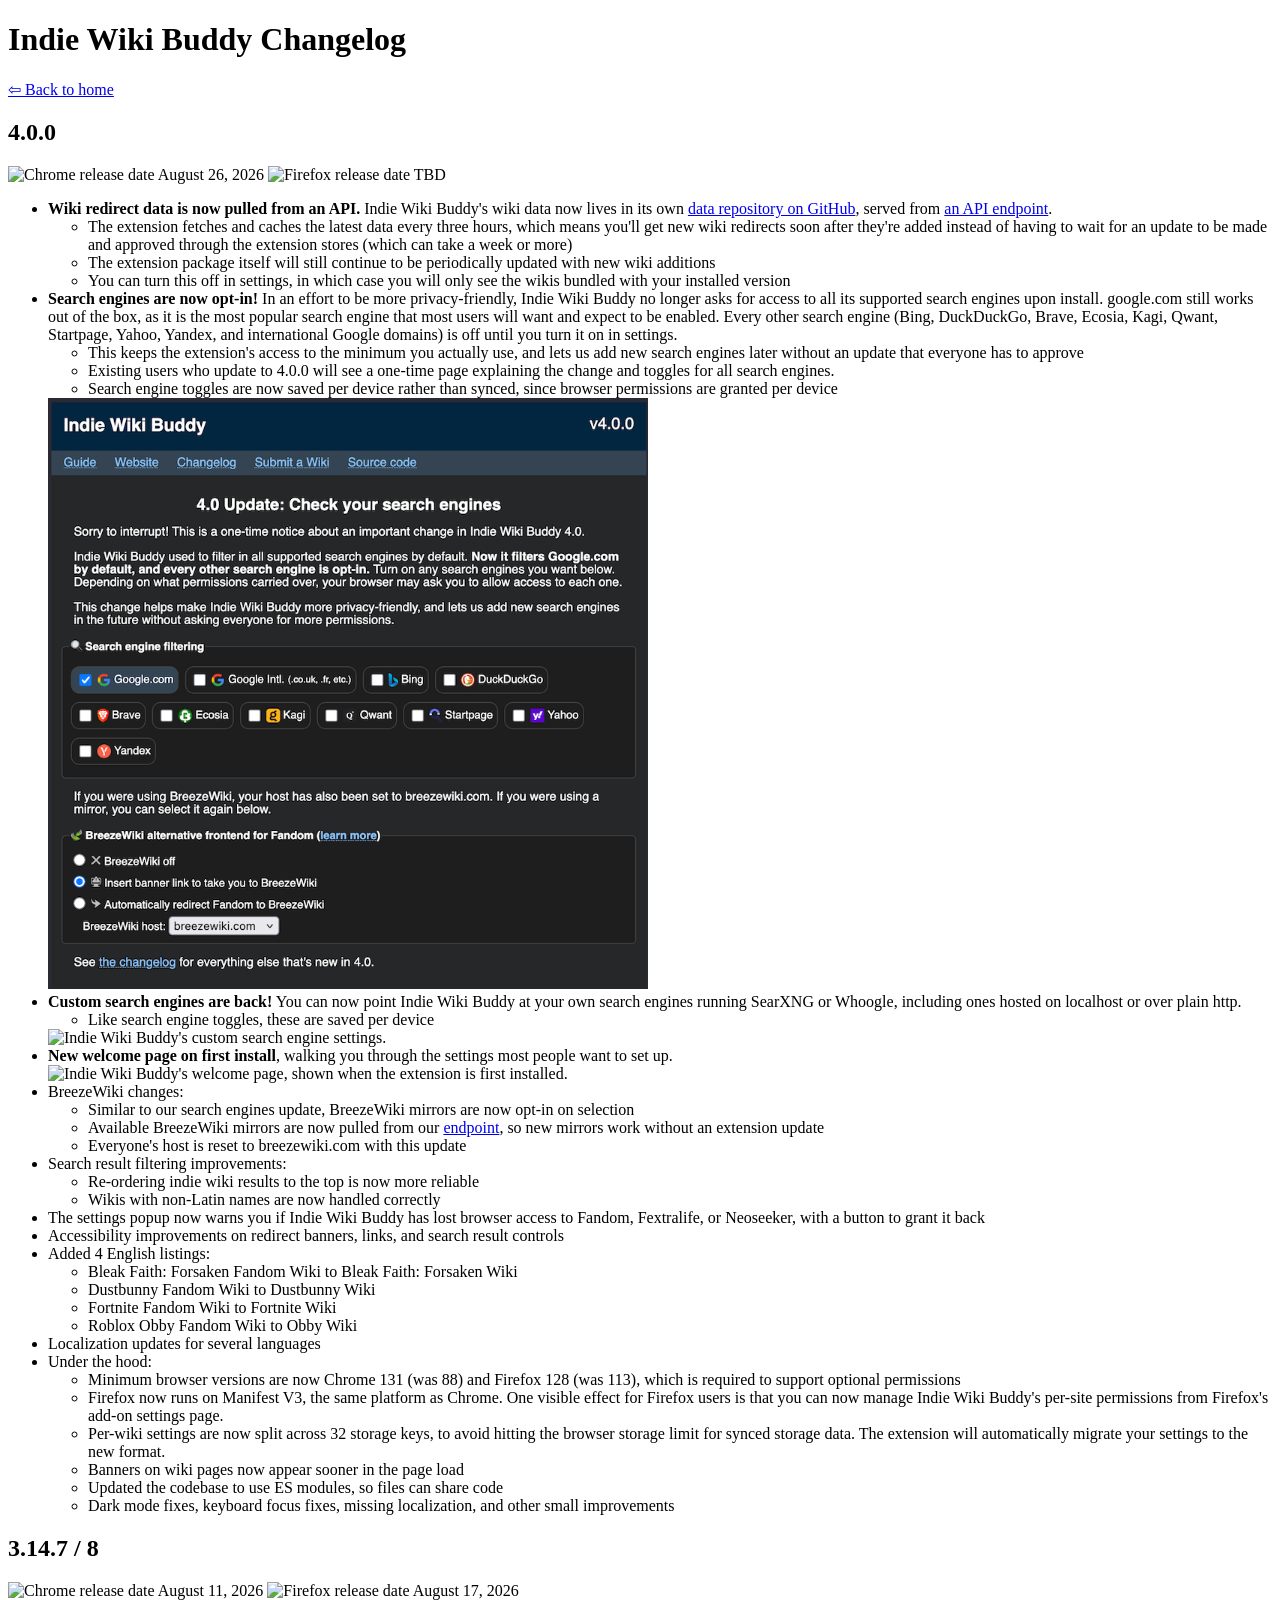
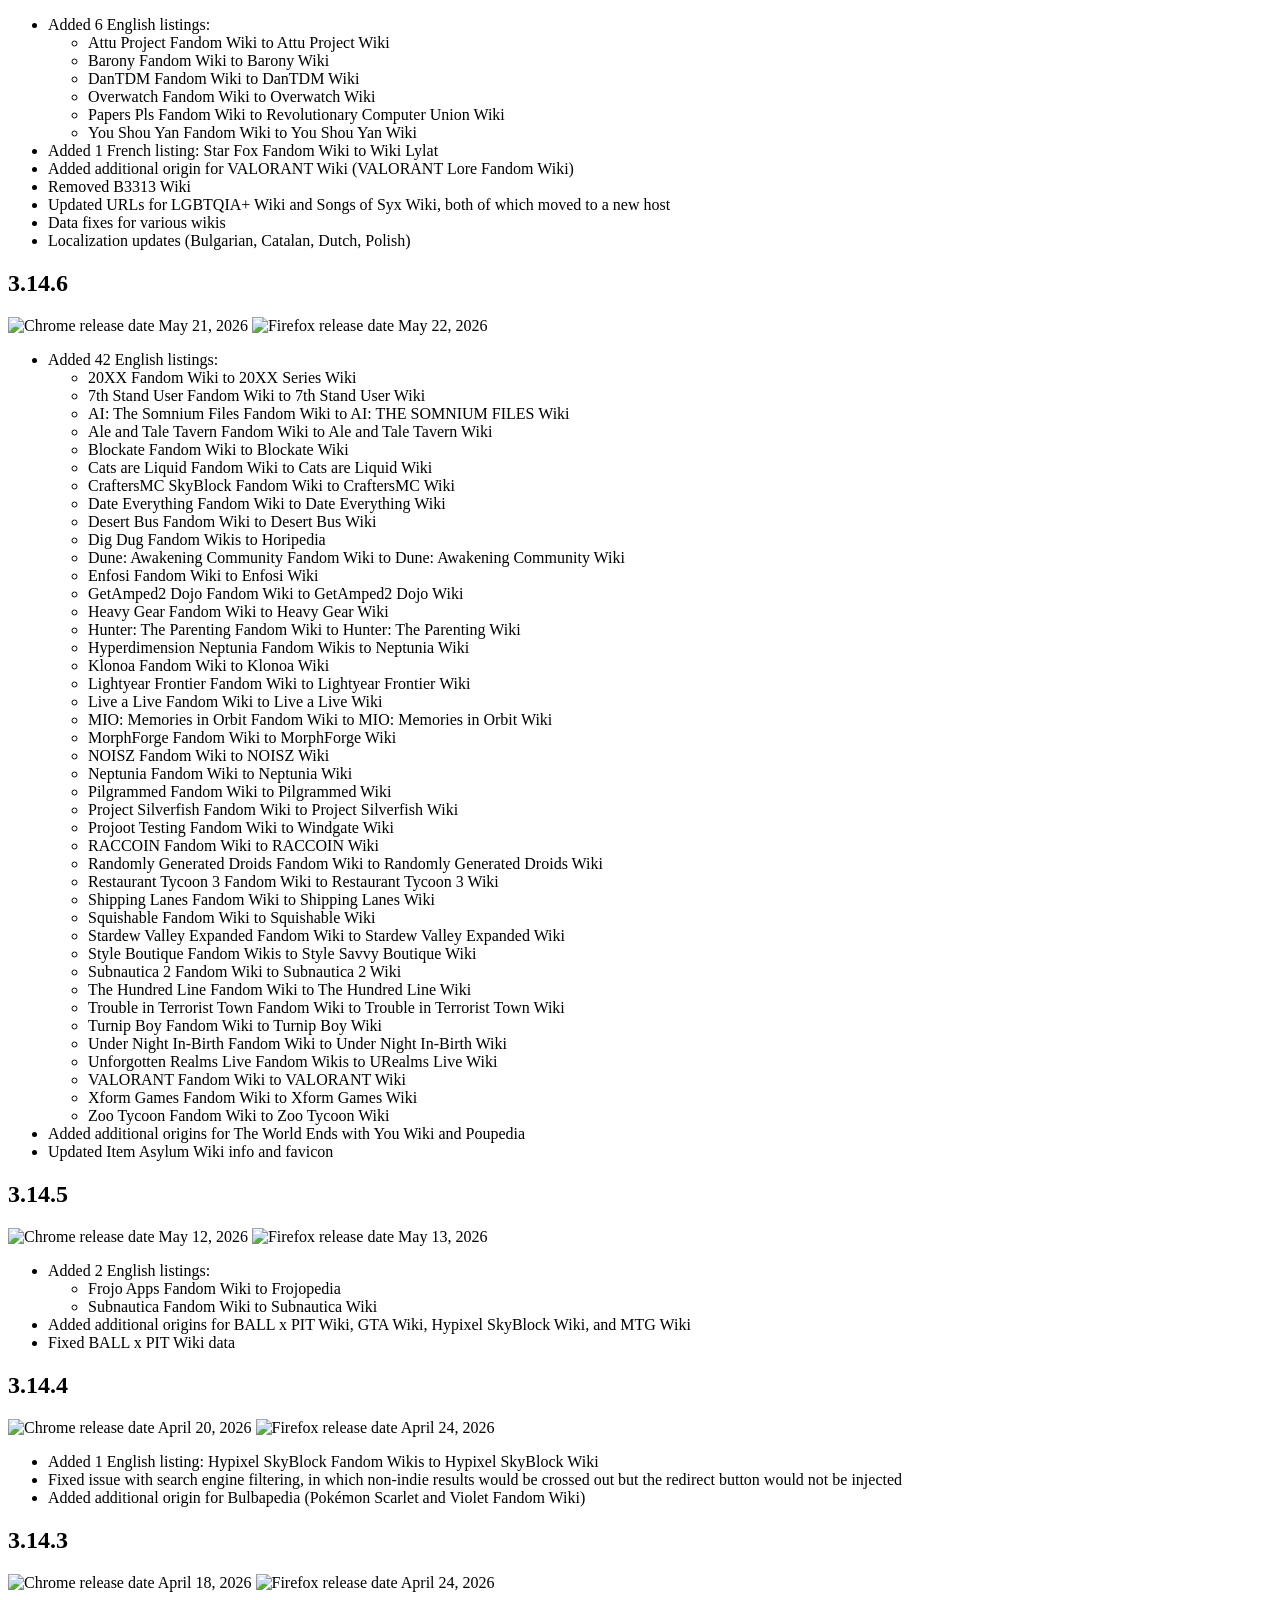
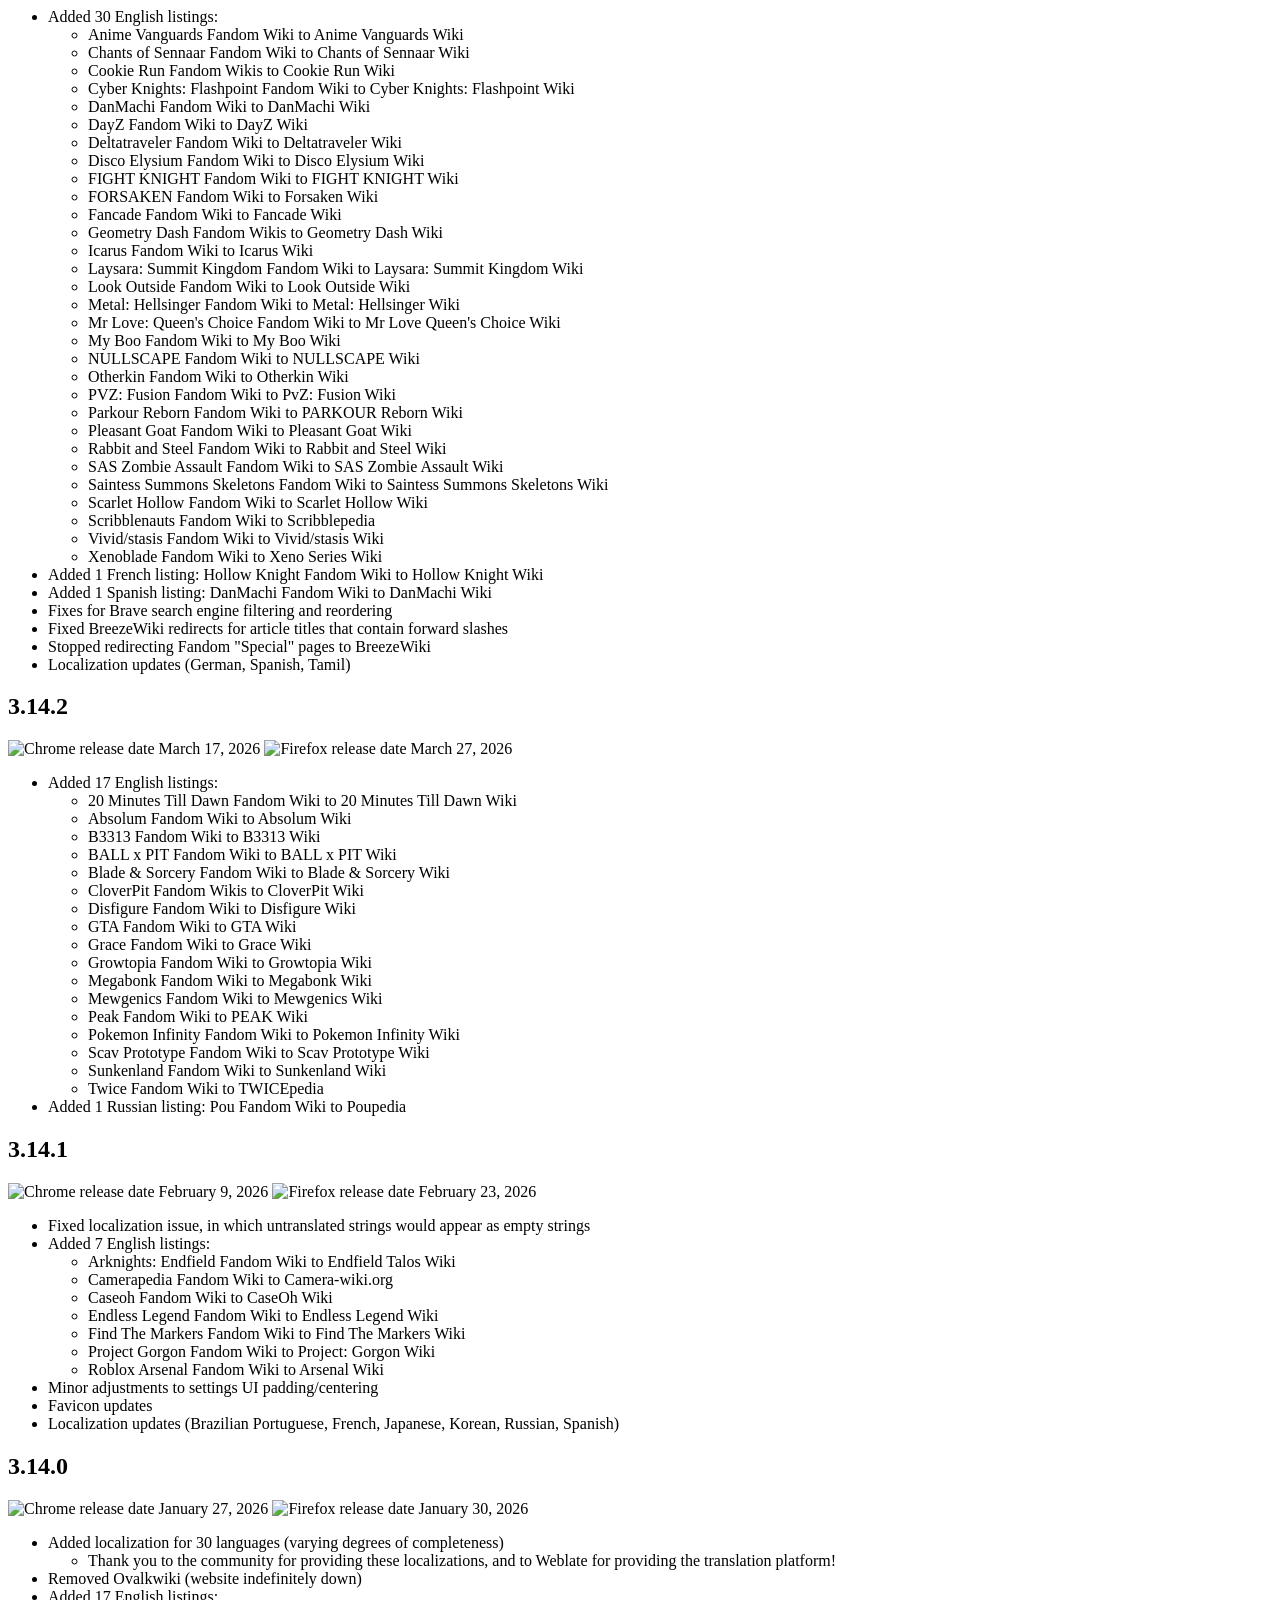
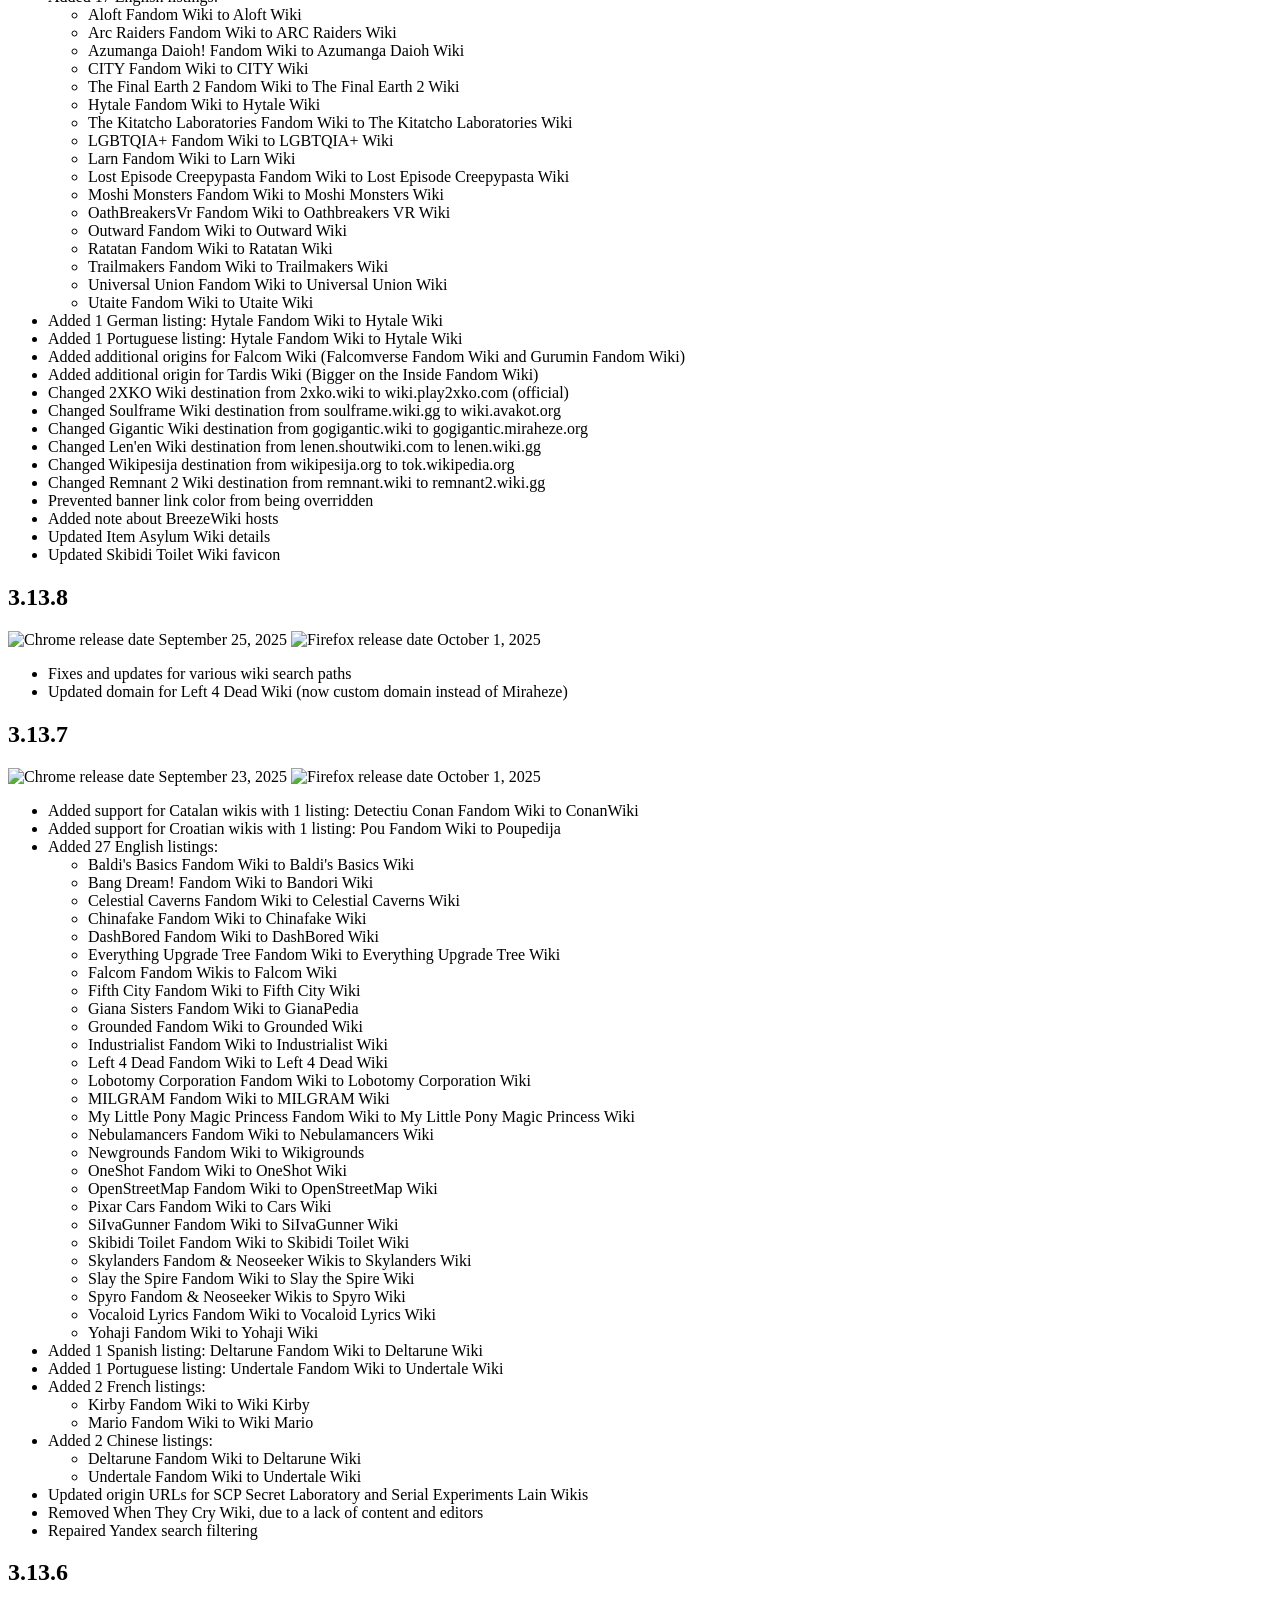
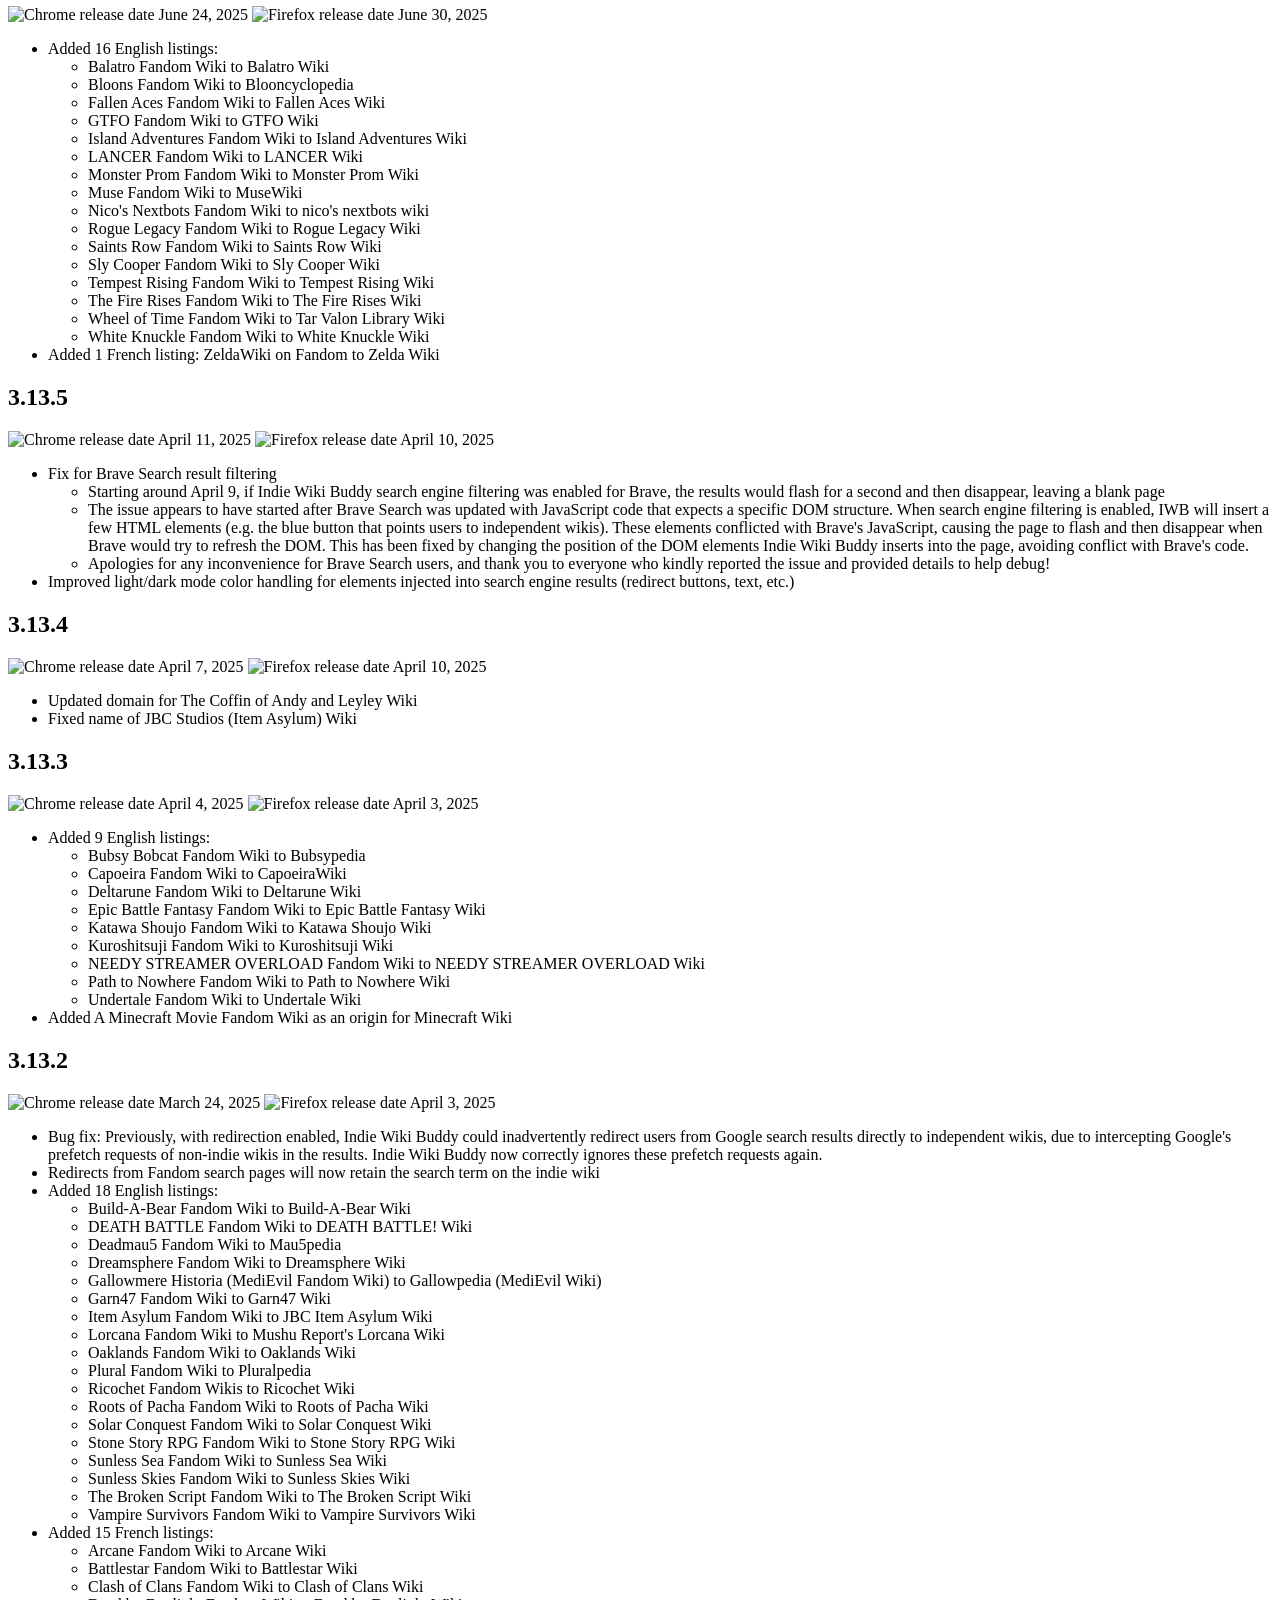
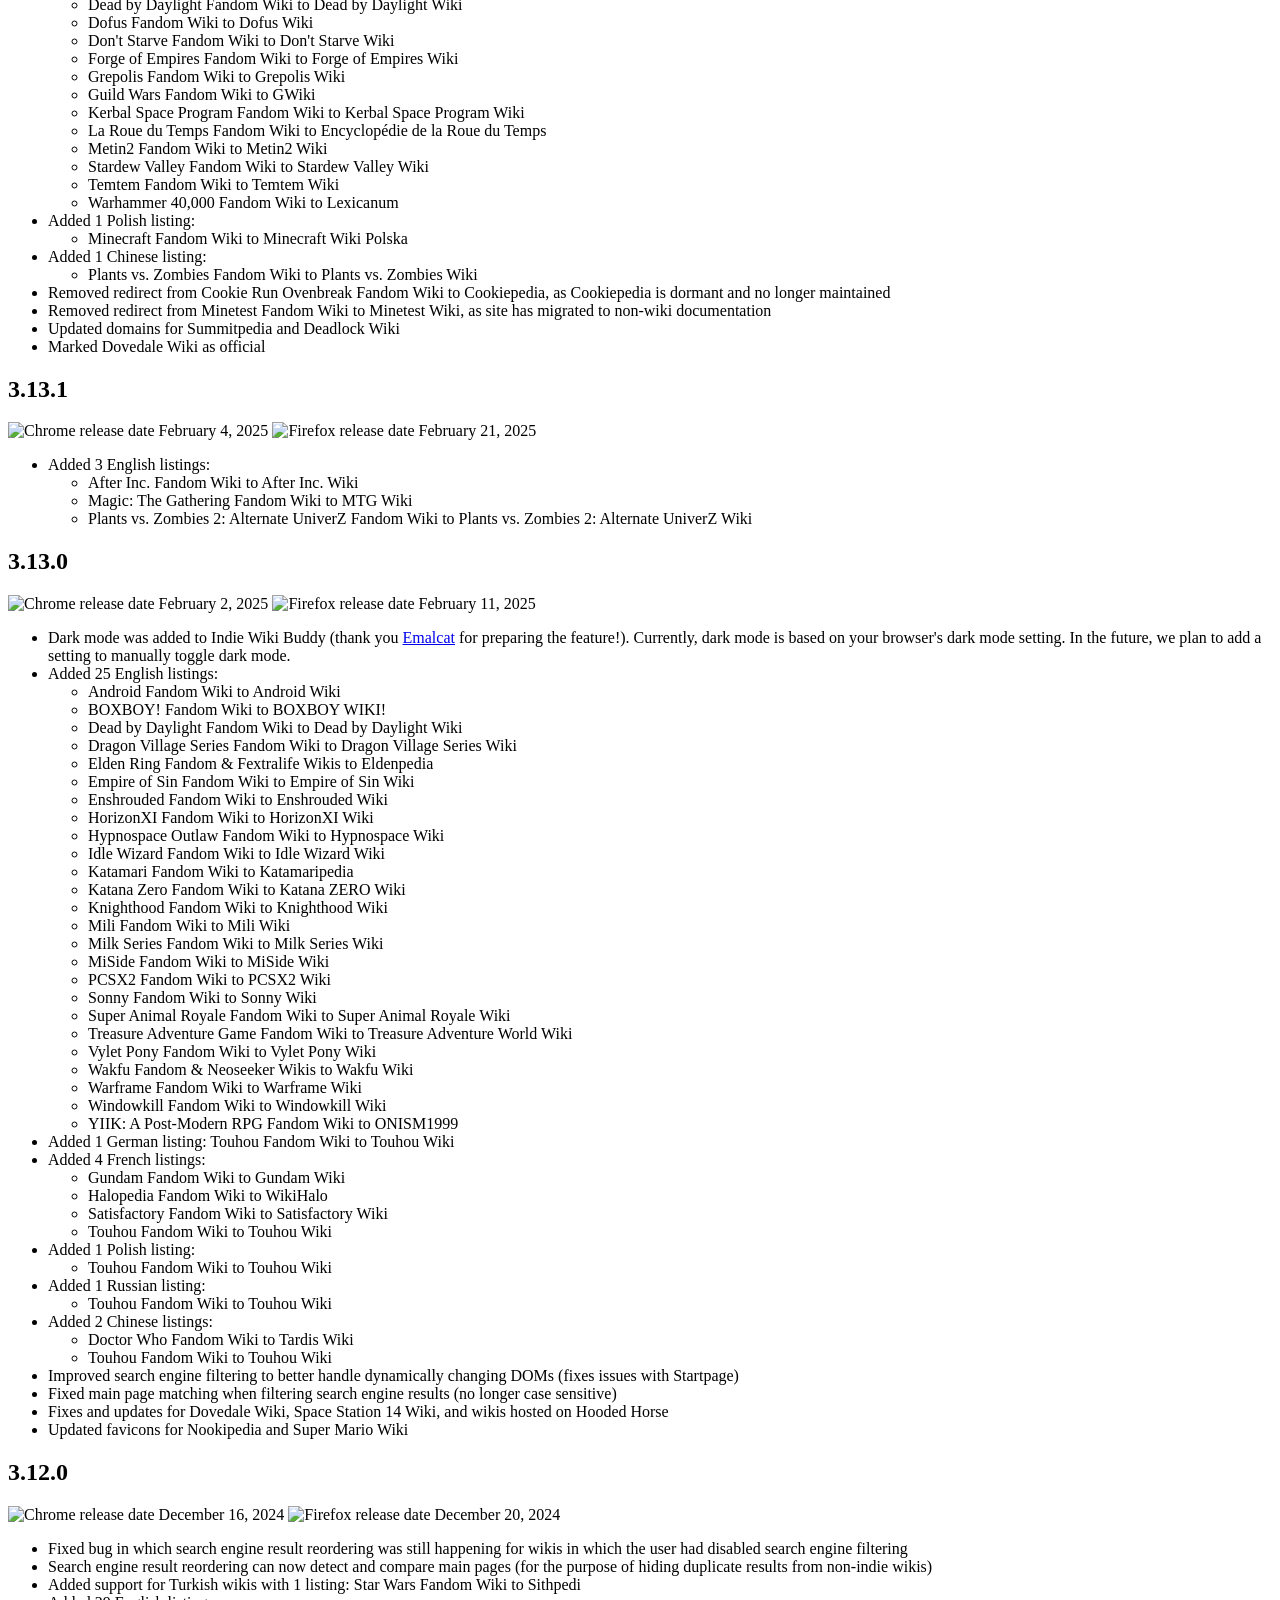
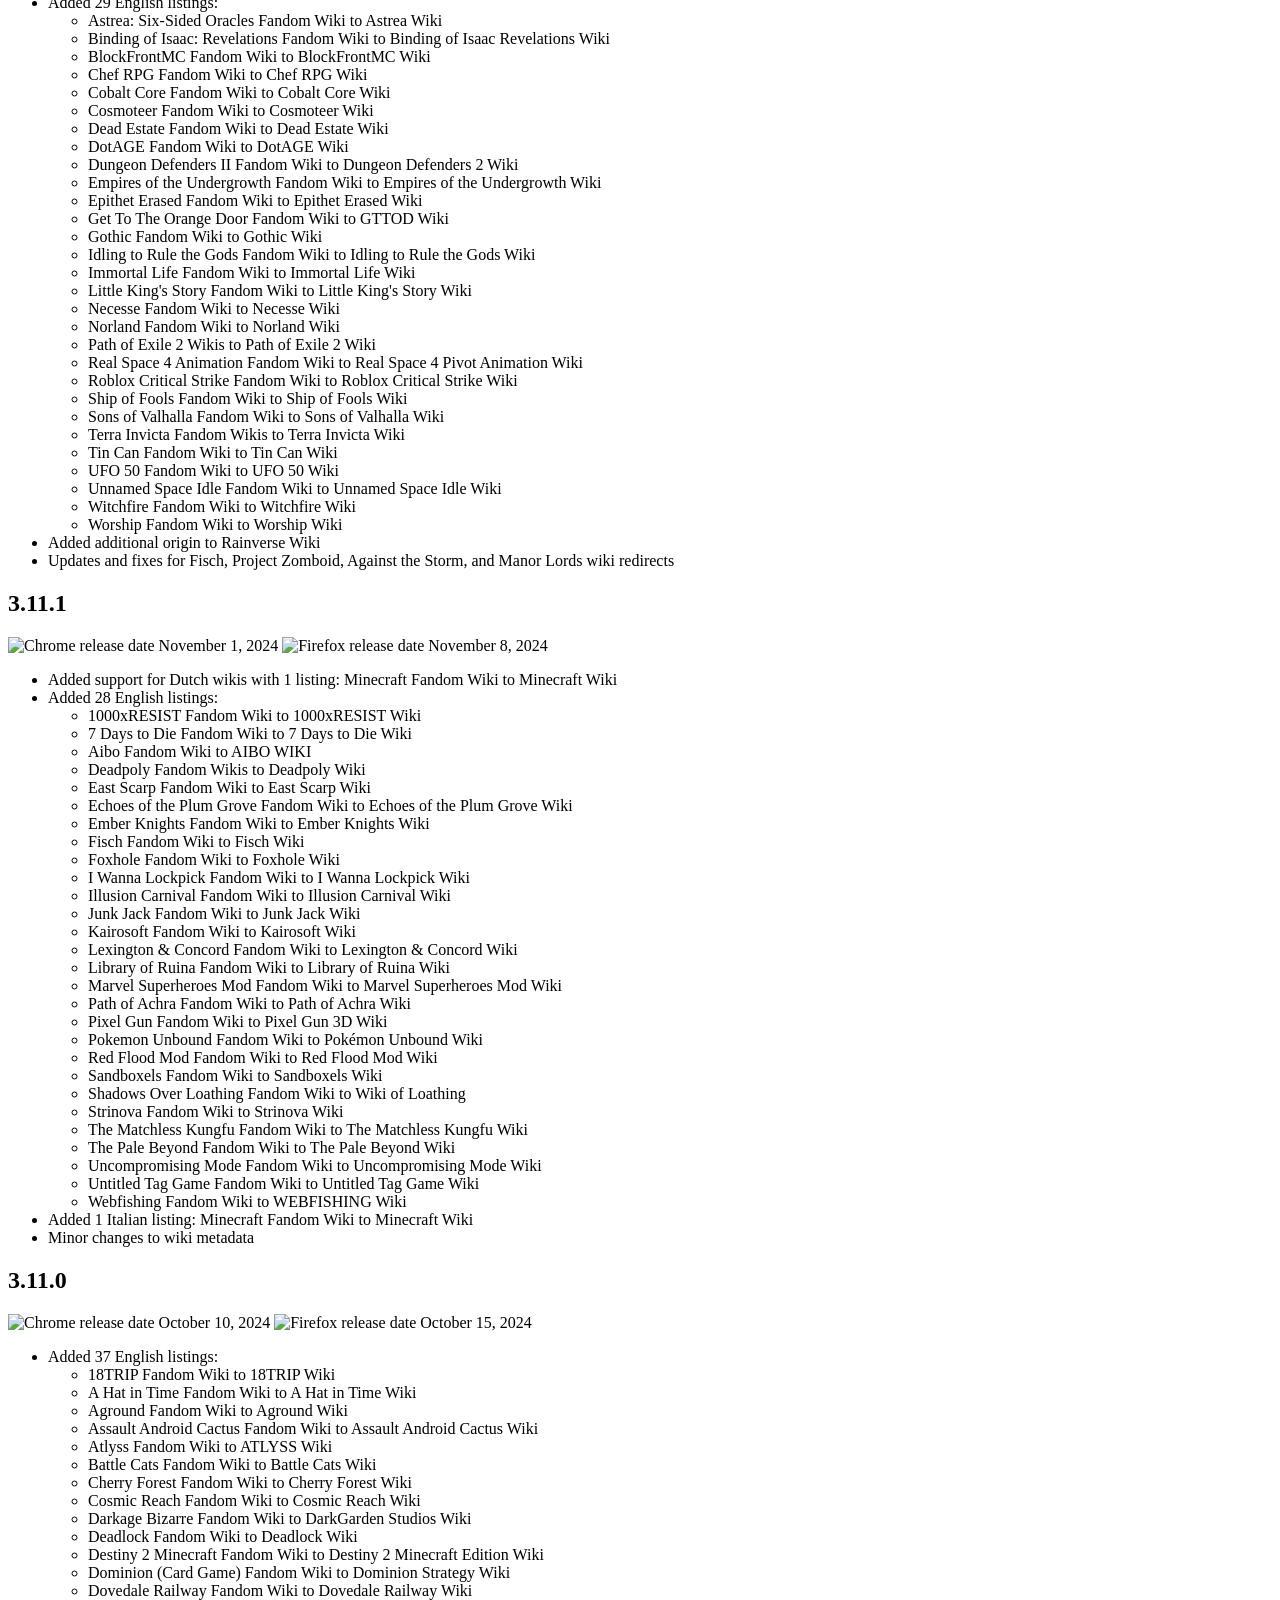
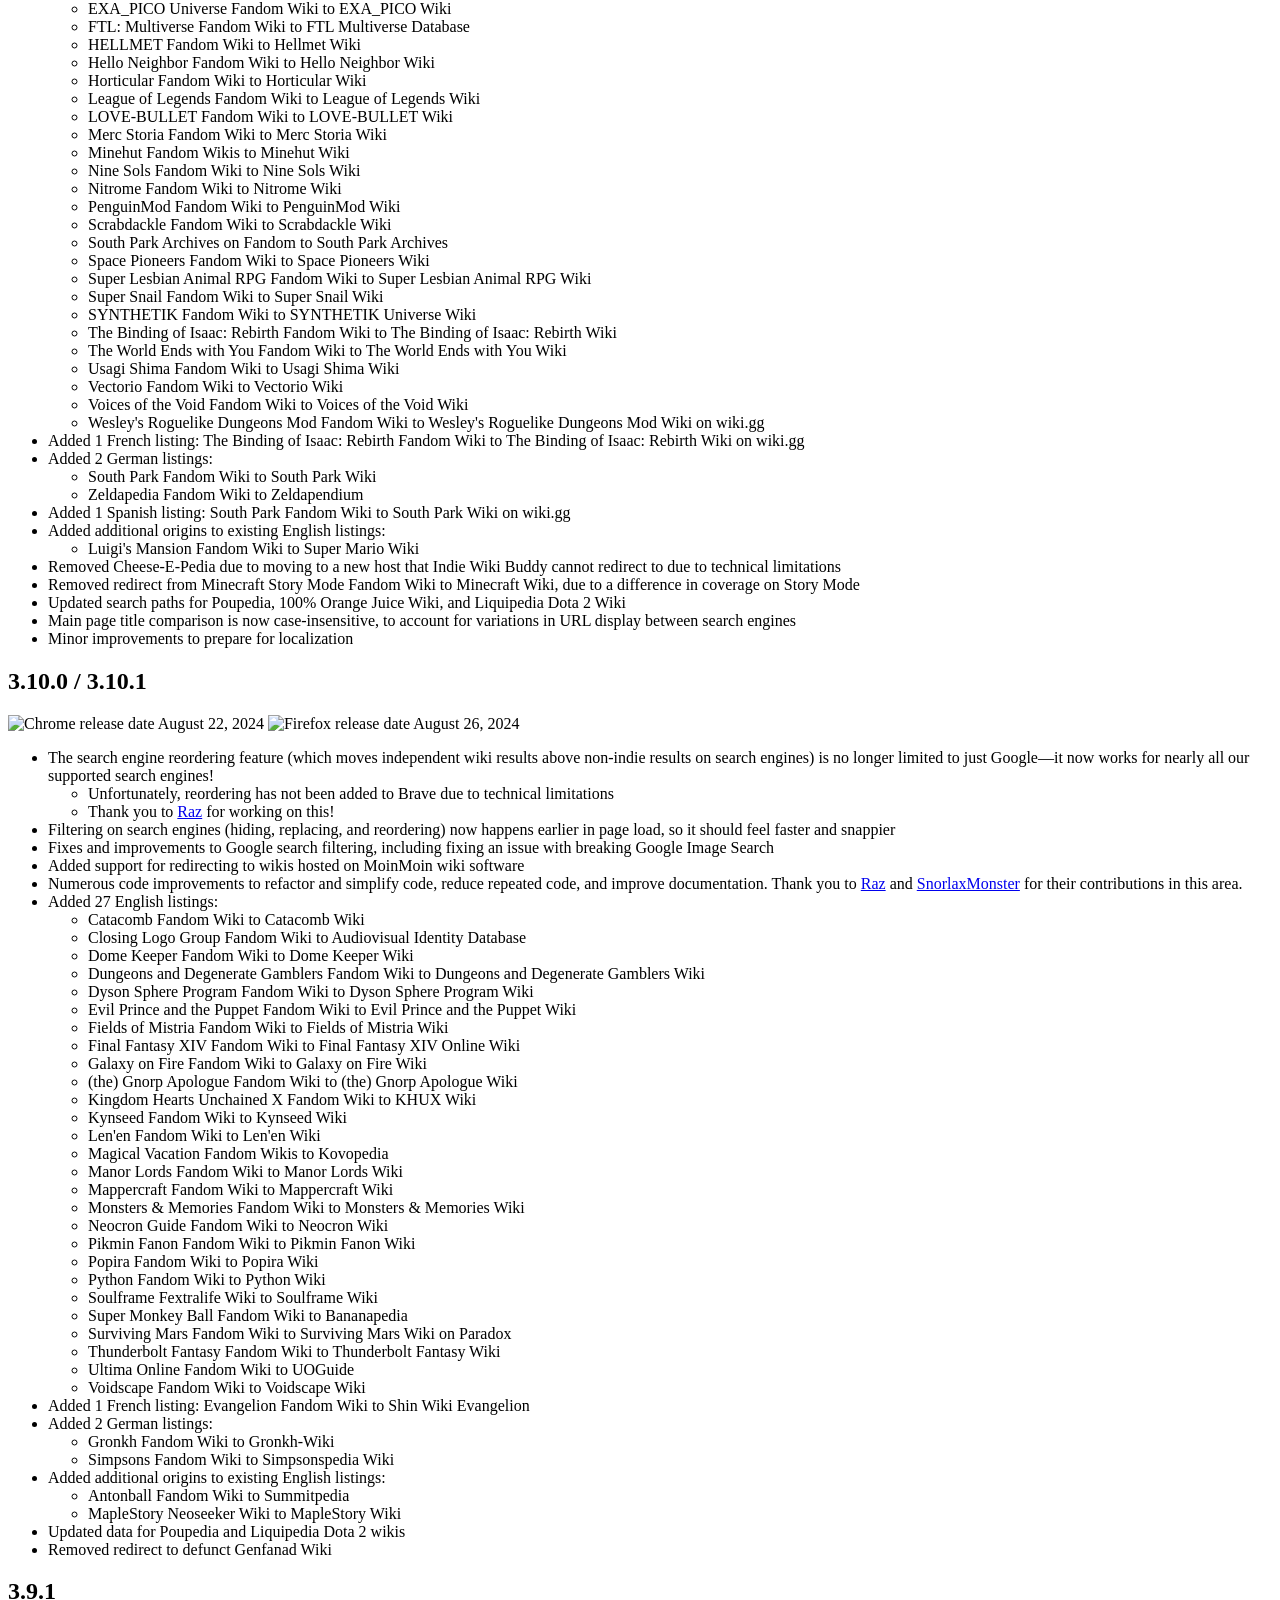
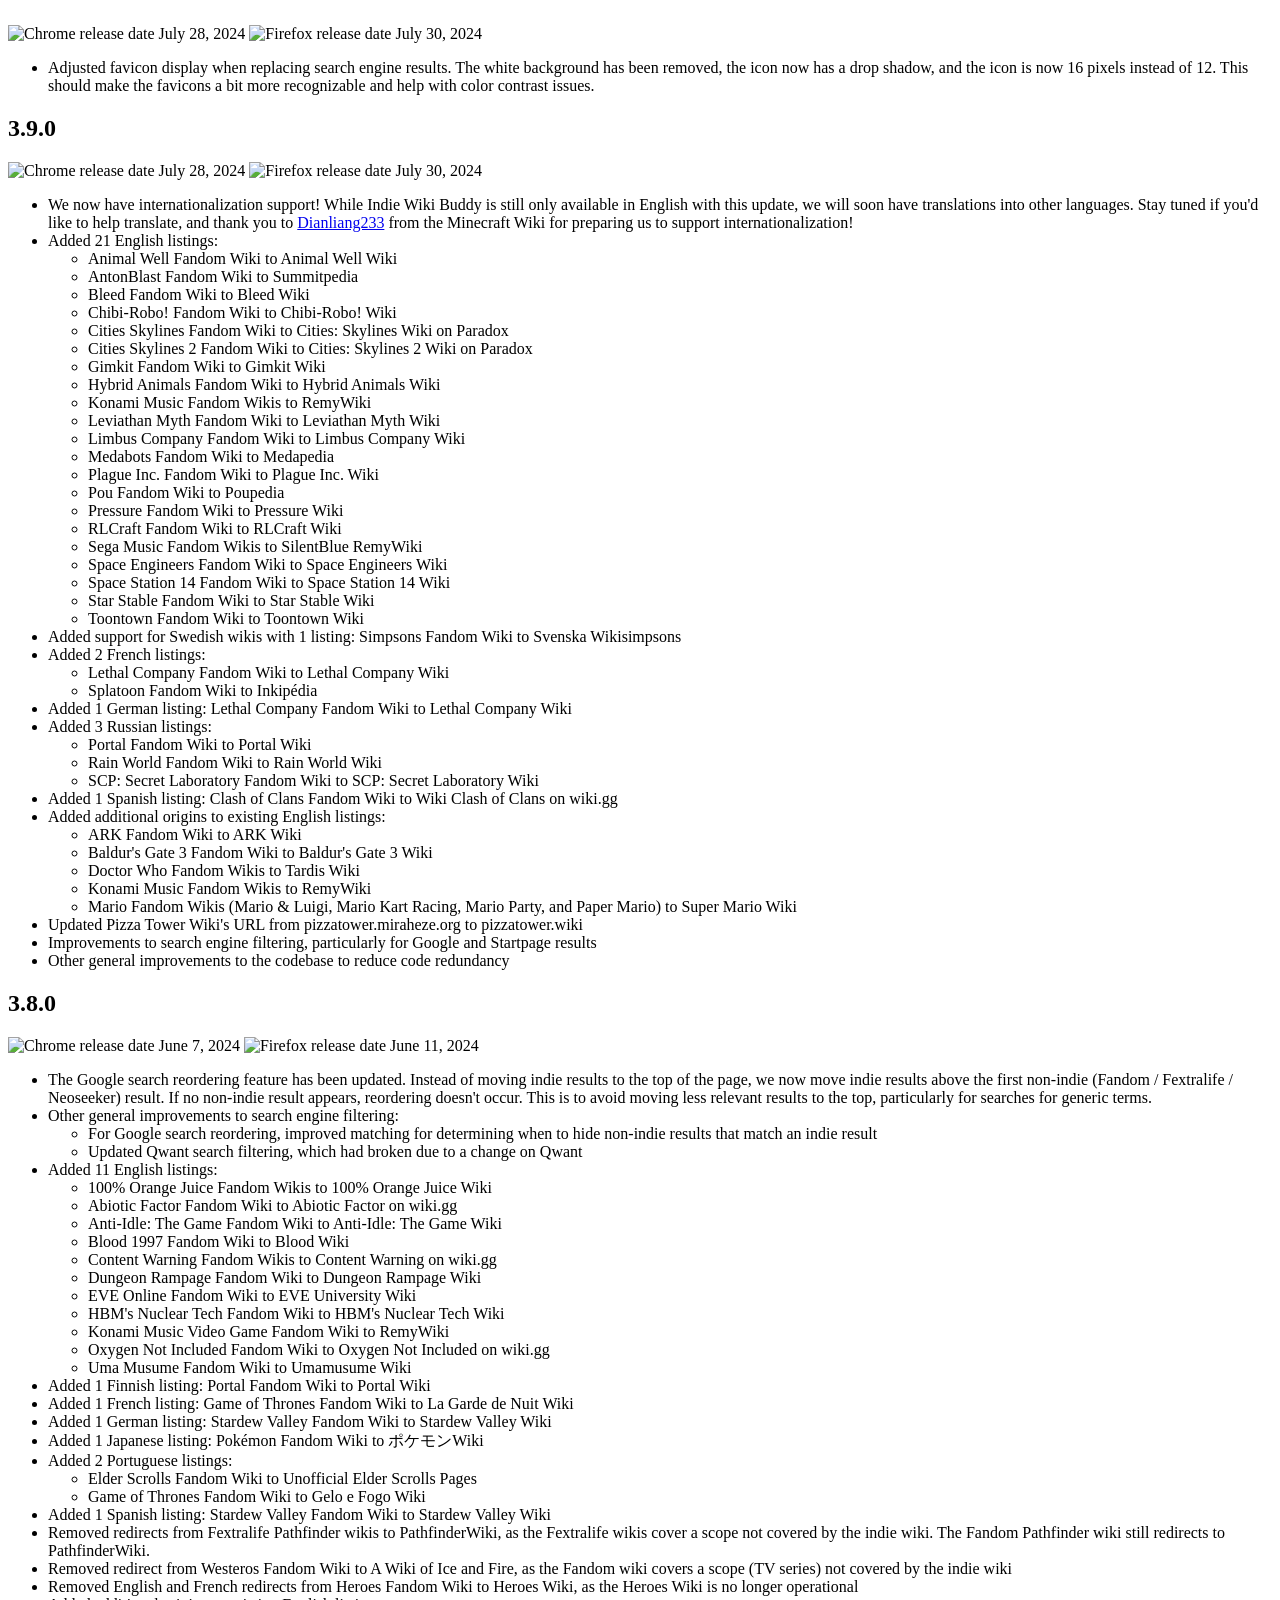
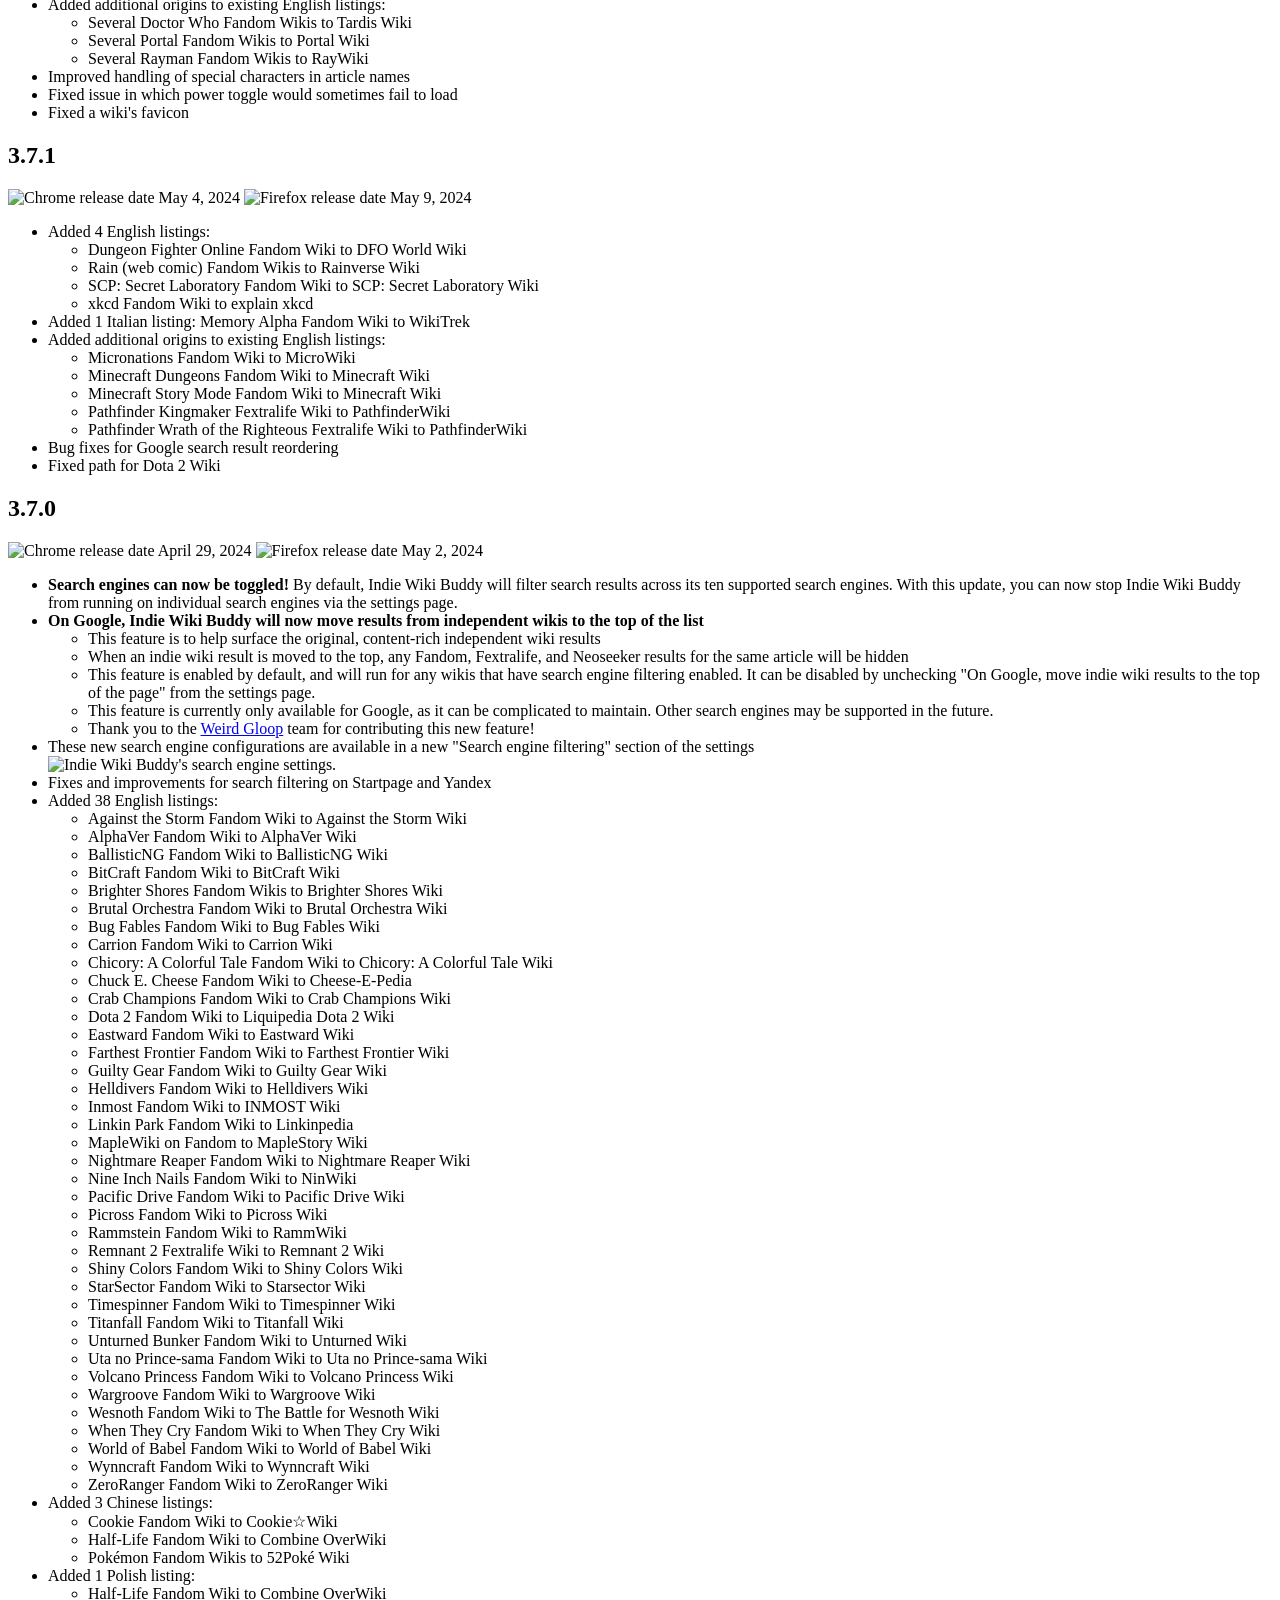
==== commit ba6da126: "Set 4.0.0 release date on Chorme" ====
--- a/changelog/index.html
+++ b/changelog/index.html
@@ -41,7 +41,7 @@
             </div>
             <h2>4.0.0</h2>
             <span>
-                <img class="browser-icon" src="../img/browser-chrome.png" alt="Chrome release date" /> TBD
+                <img class="browser-icon" src="../img/browser-chrome.png" alt="Chrome release date" /> August 26, 2026
                 <img class="browser-icon" src="../img/browser-firefox.png" alt="Firefox release date" /> TBD
             </span>
             <ul>
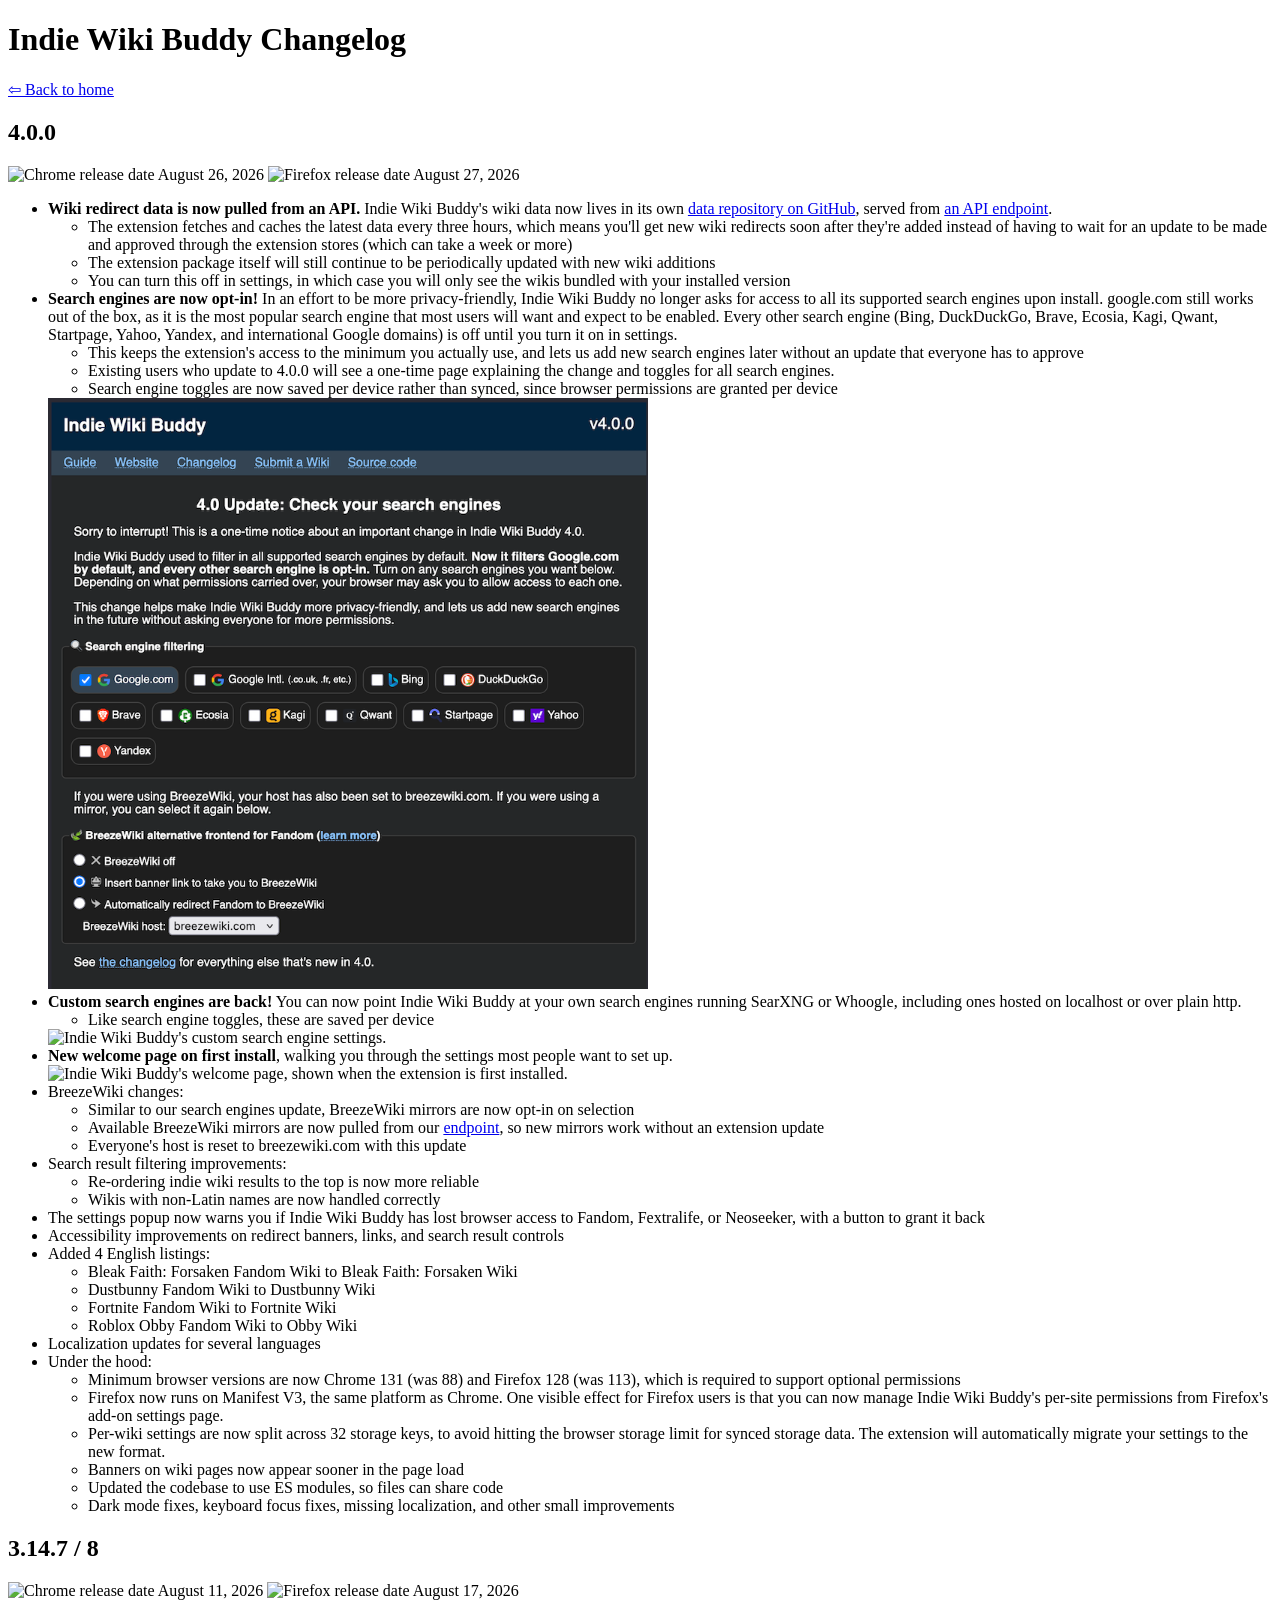
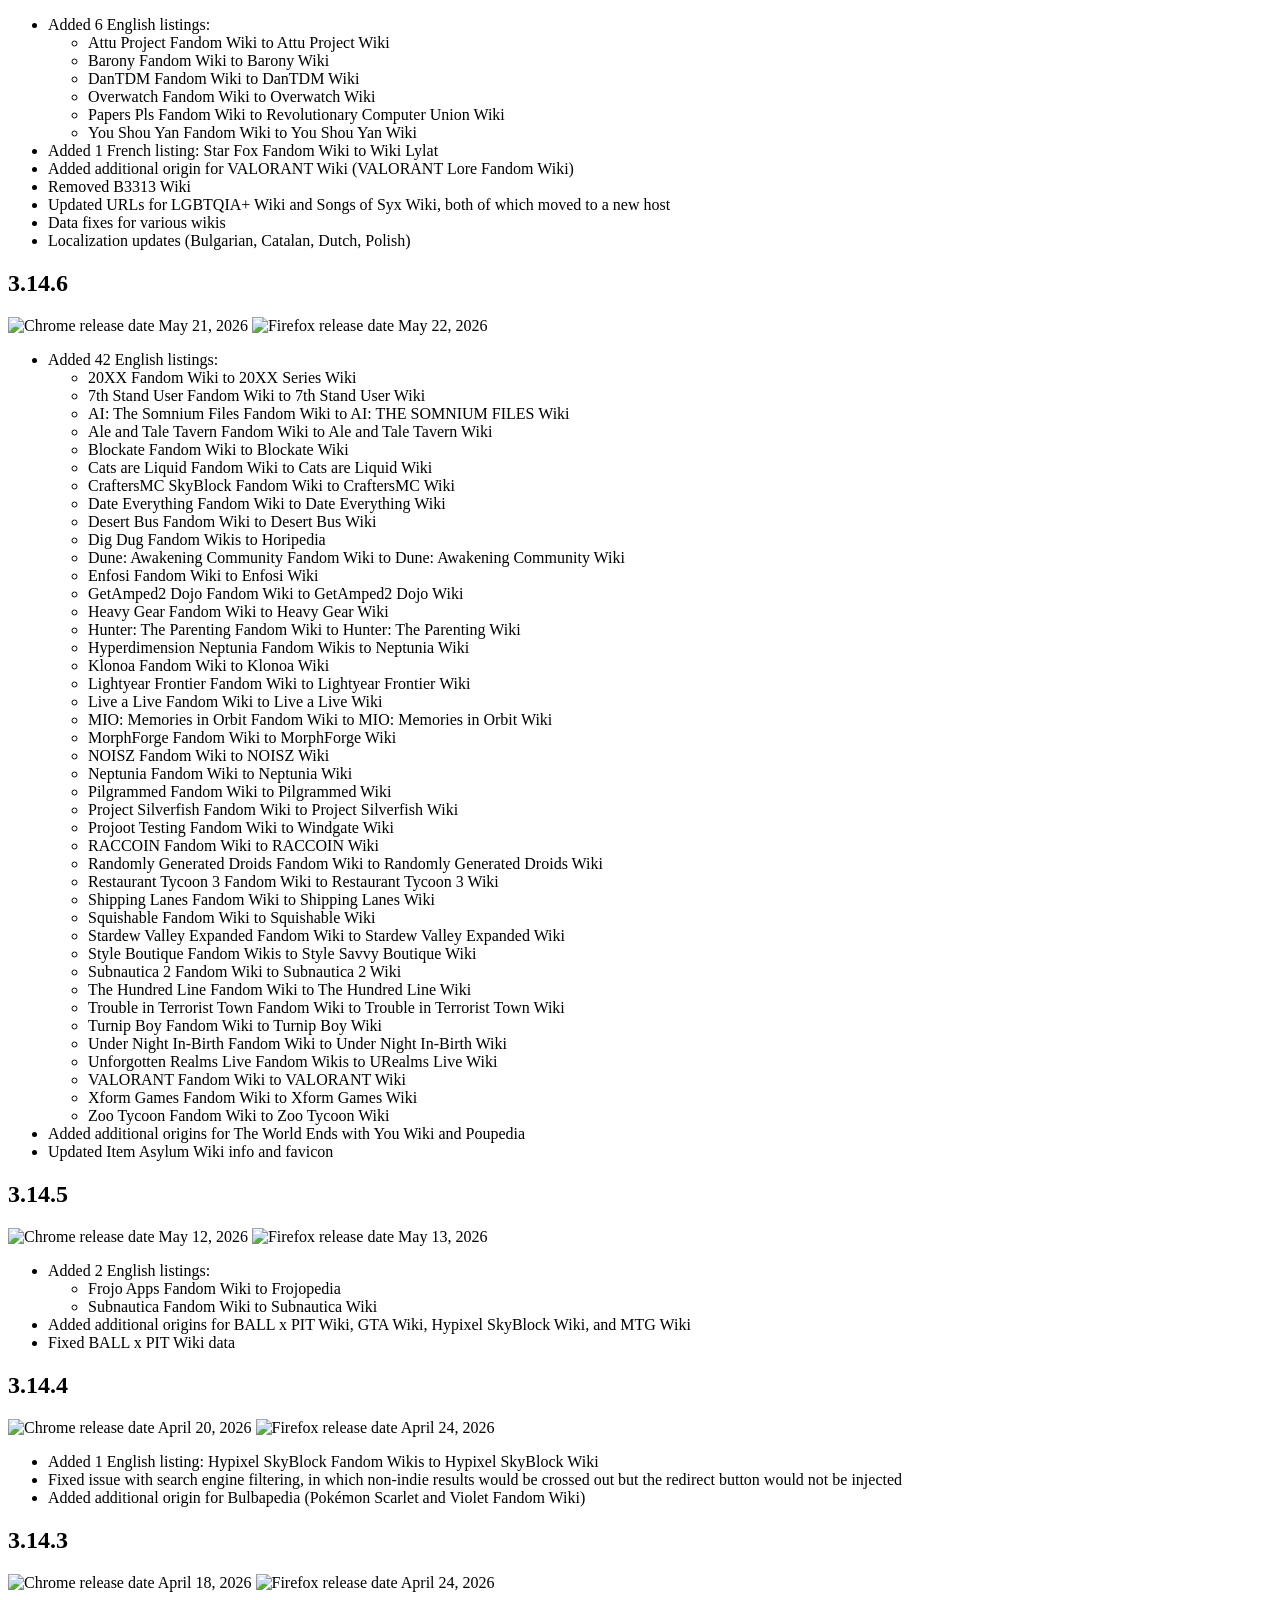
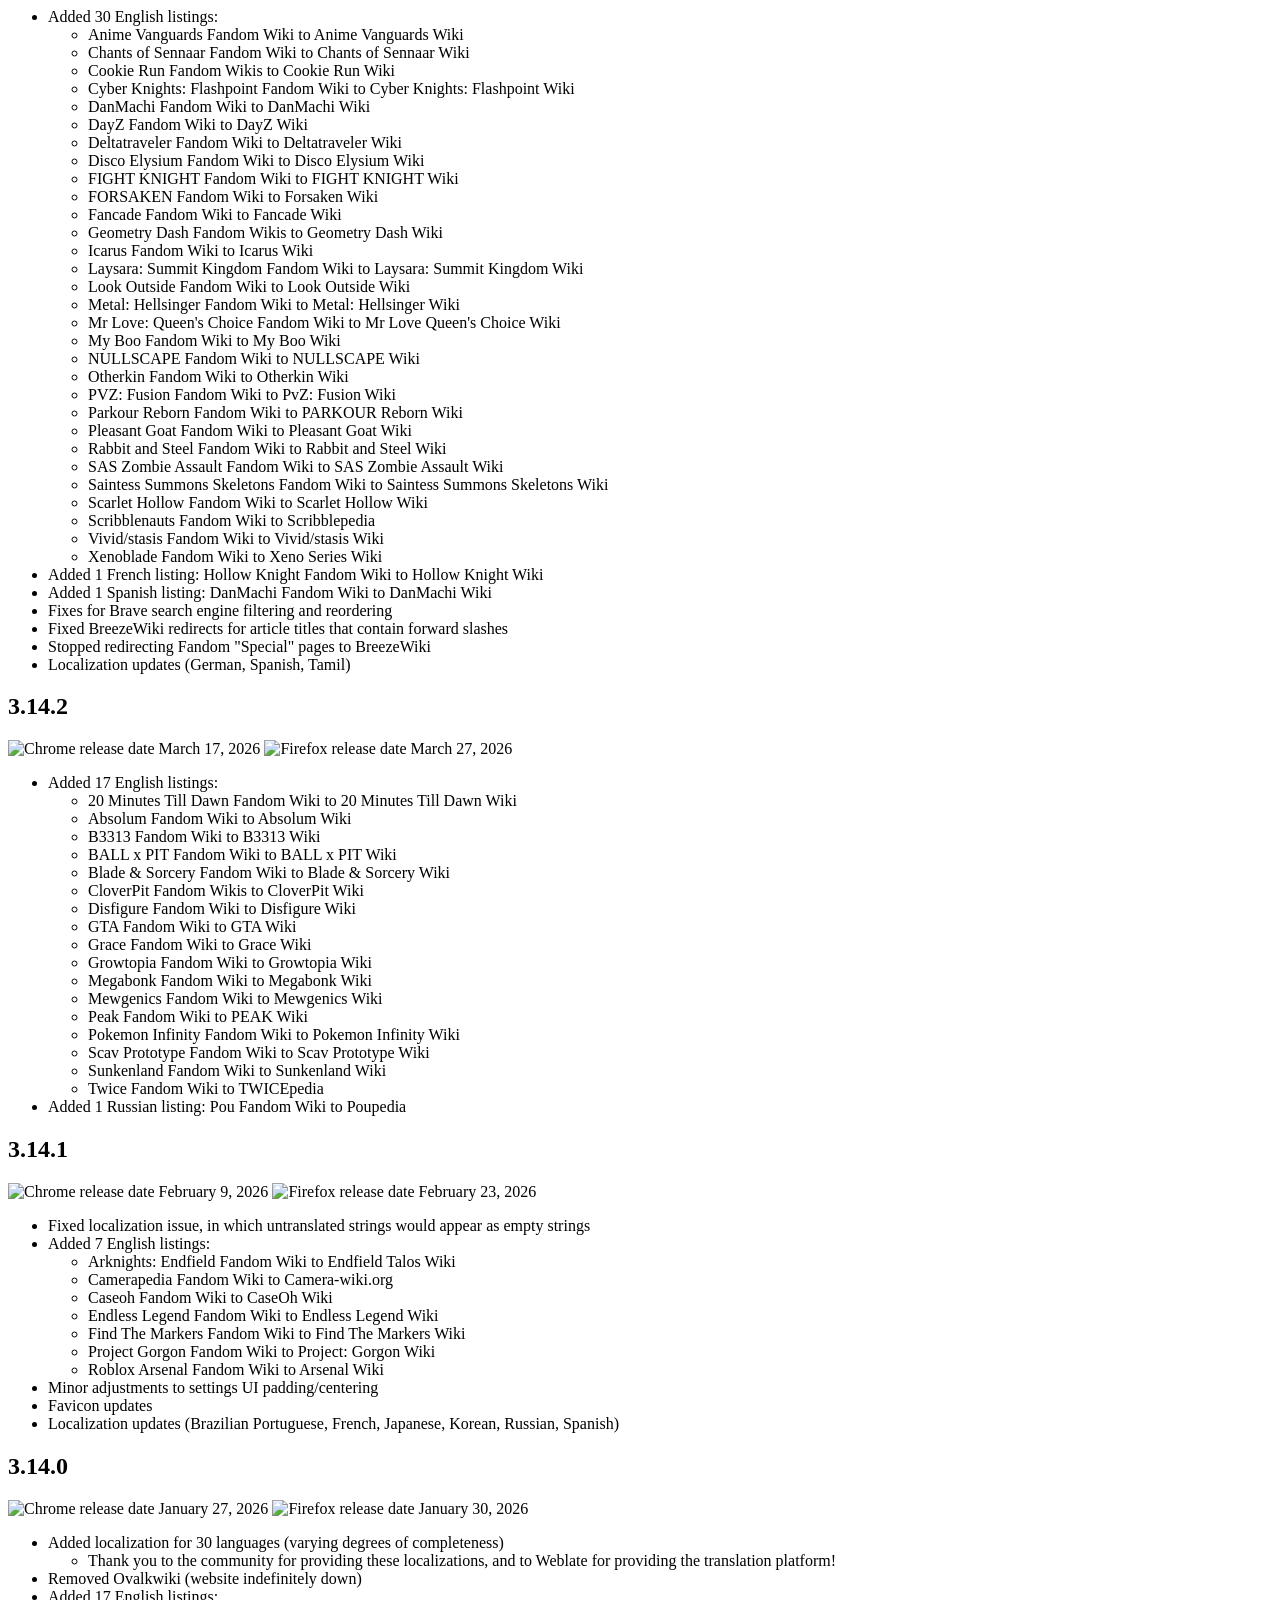
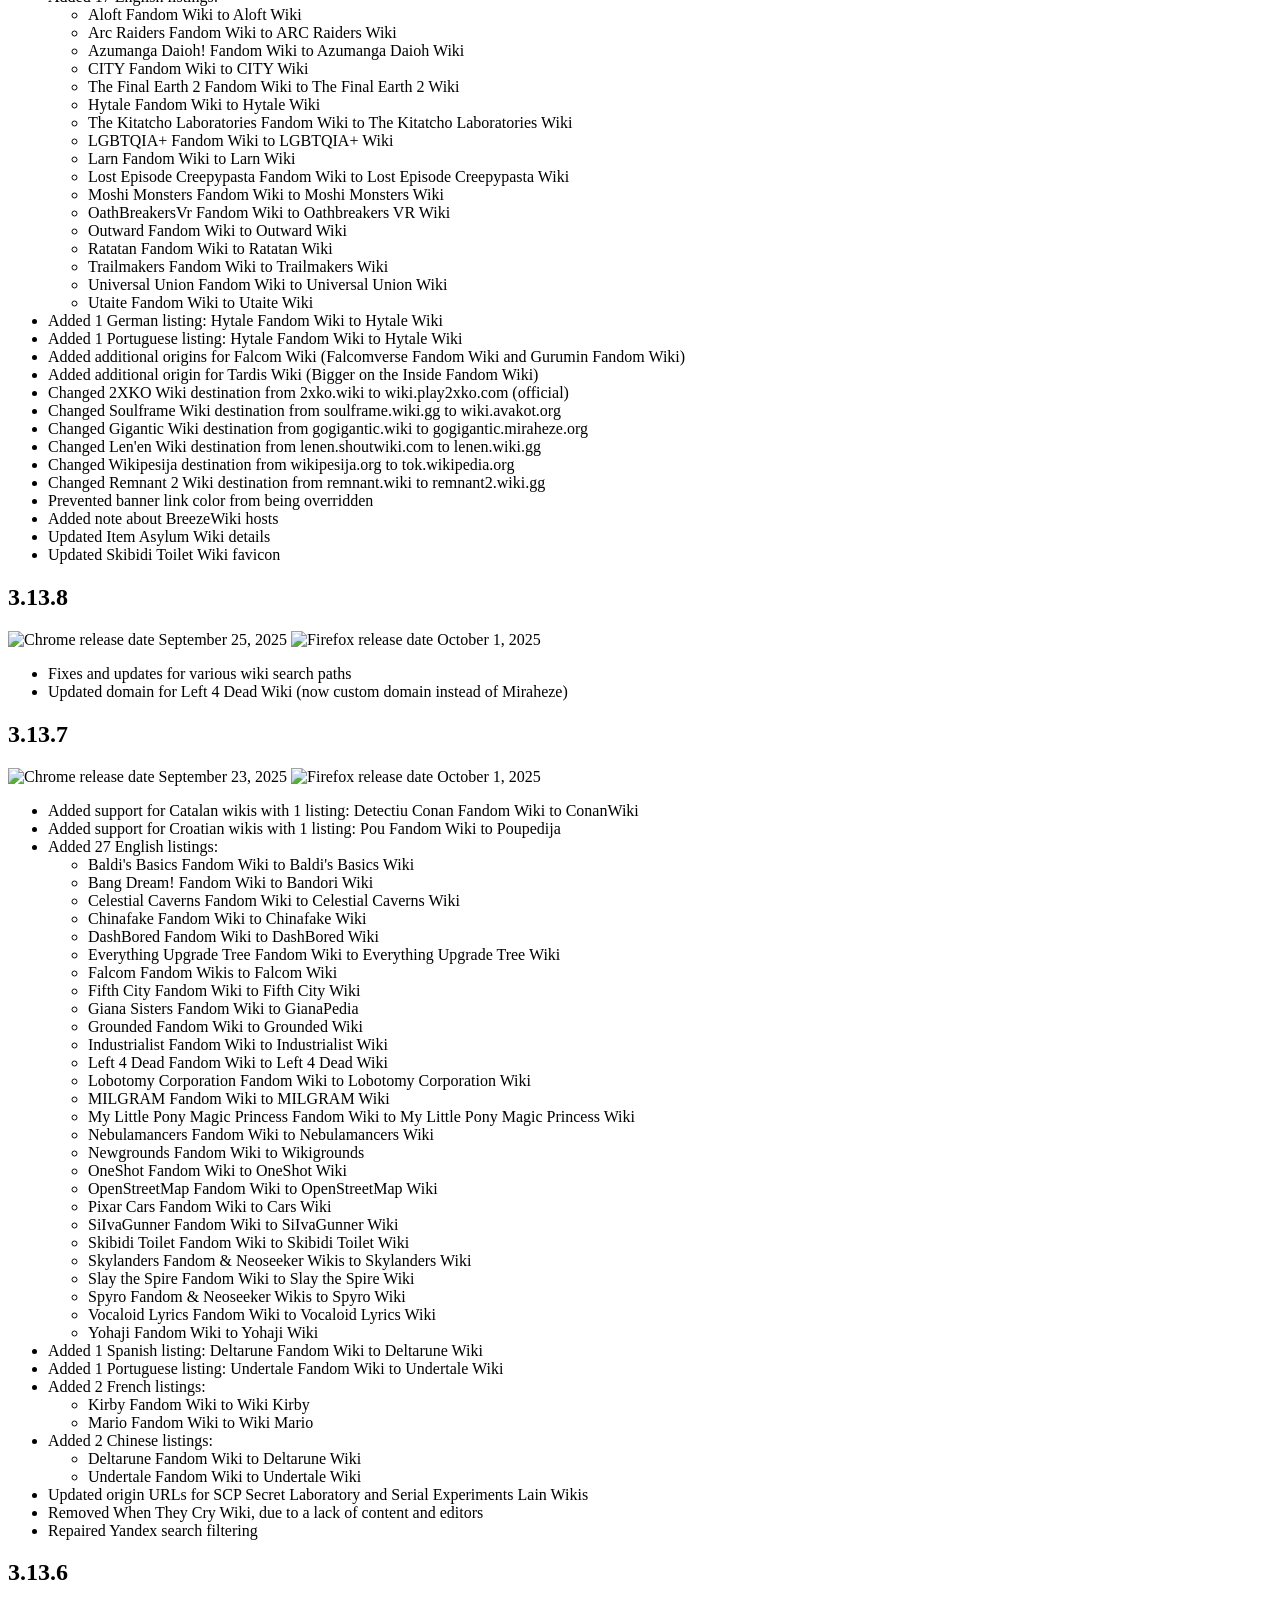
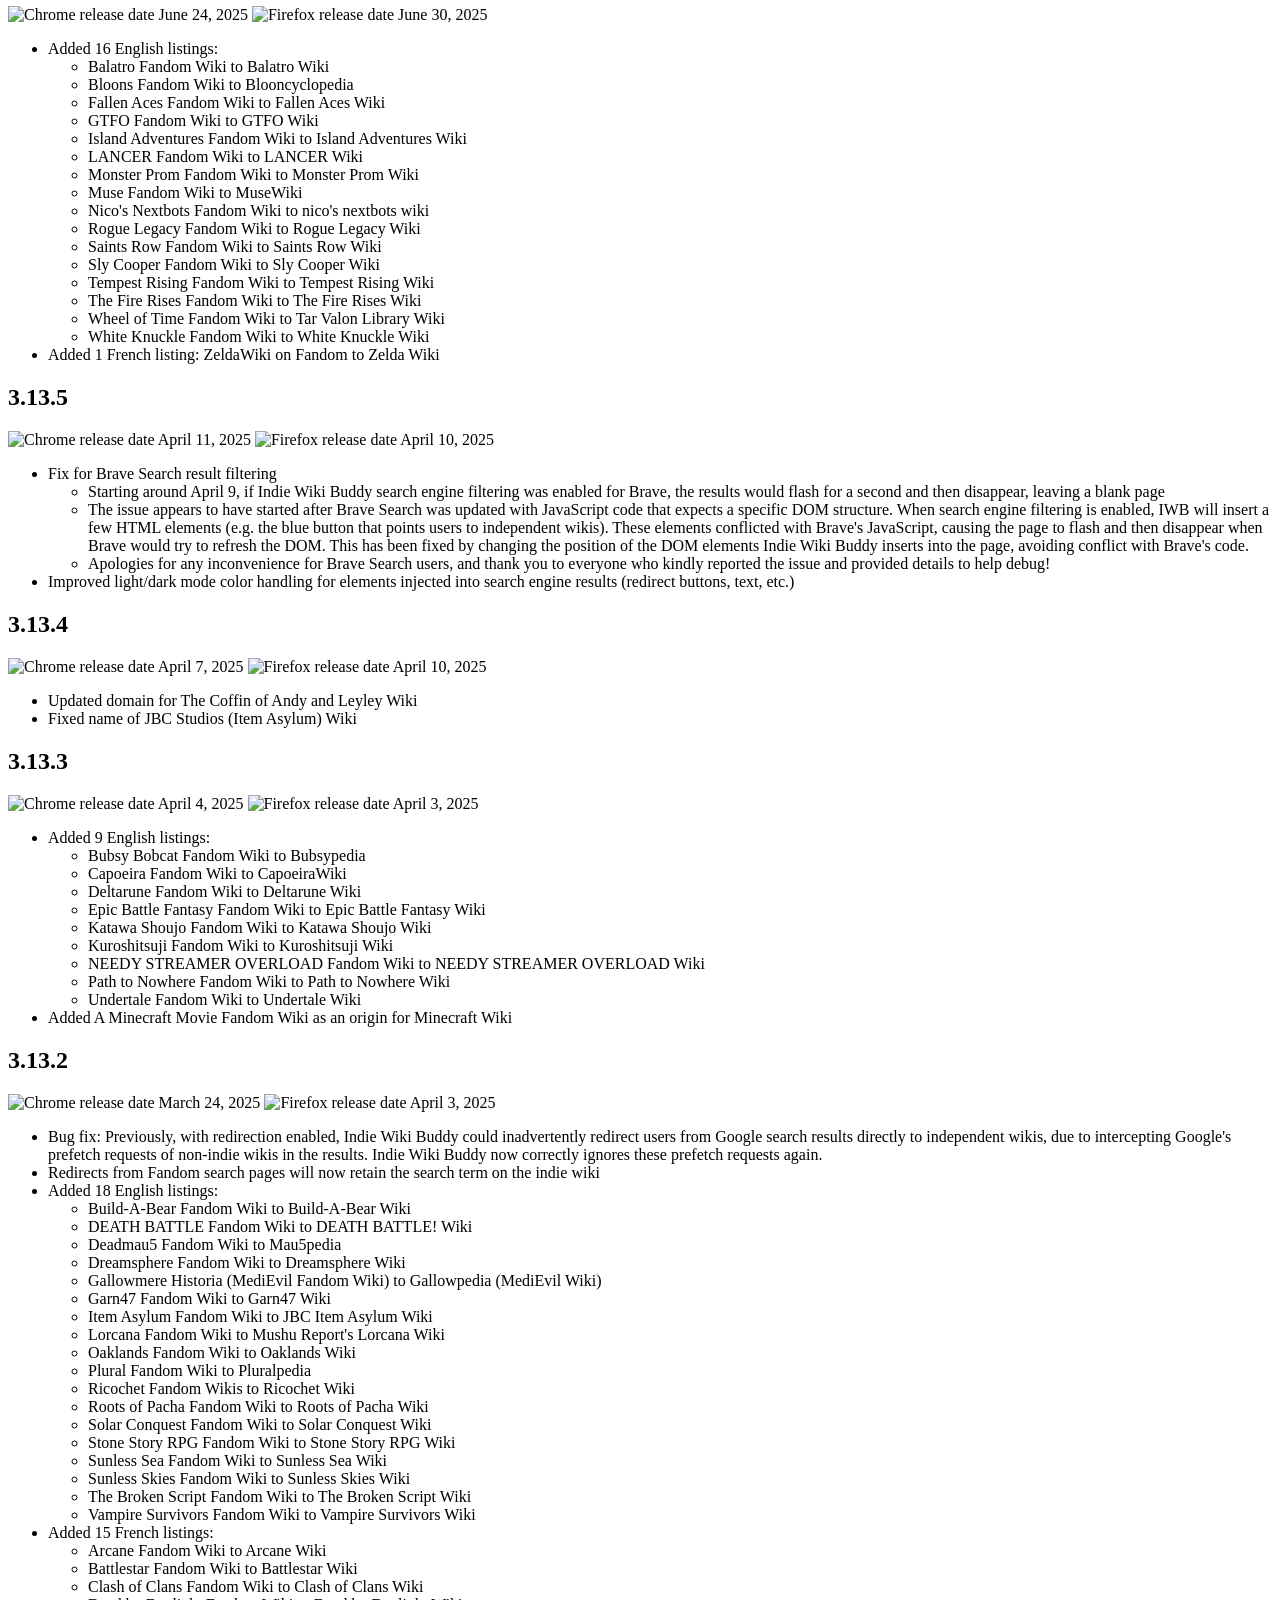
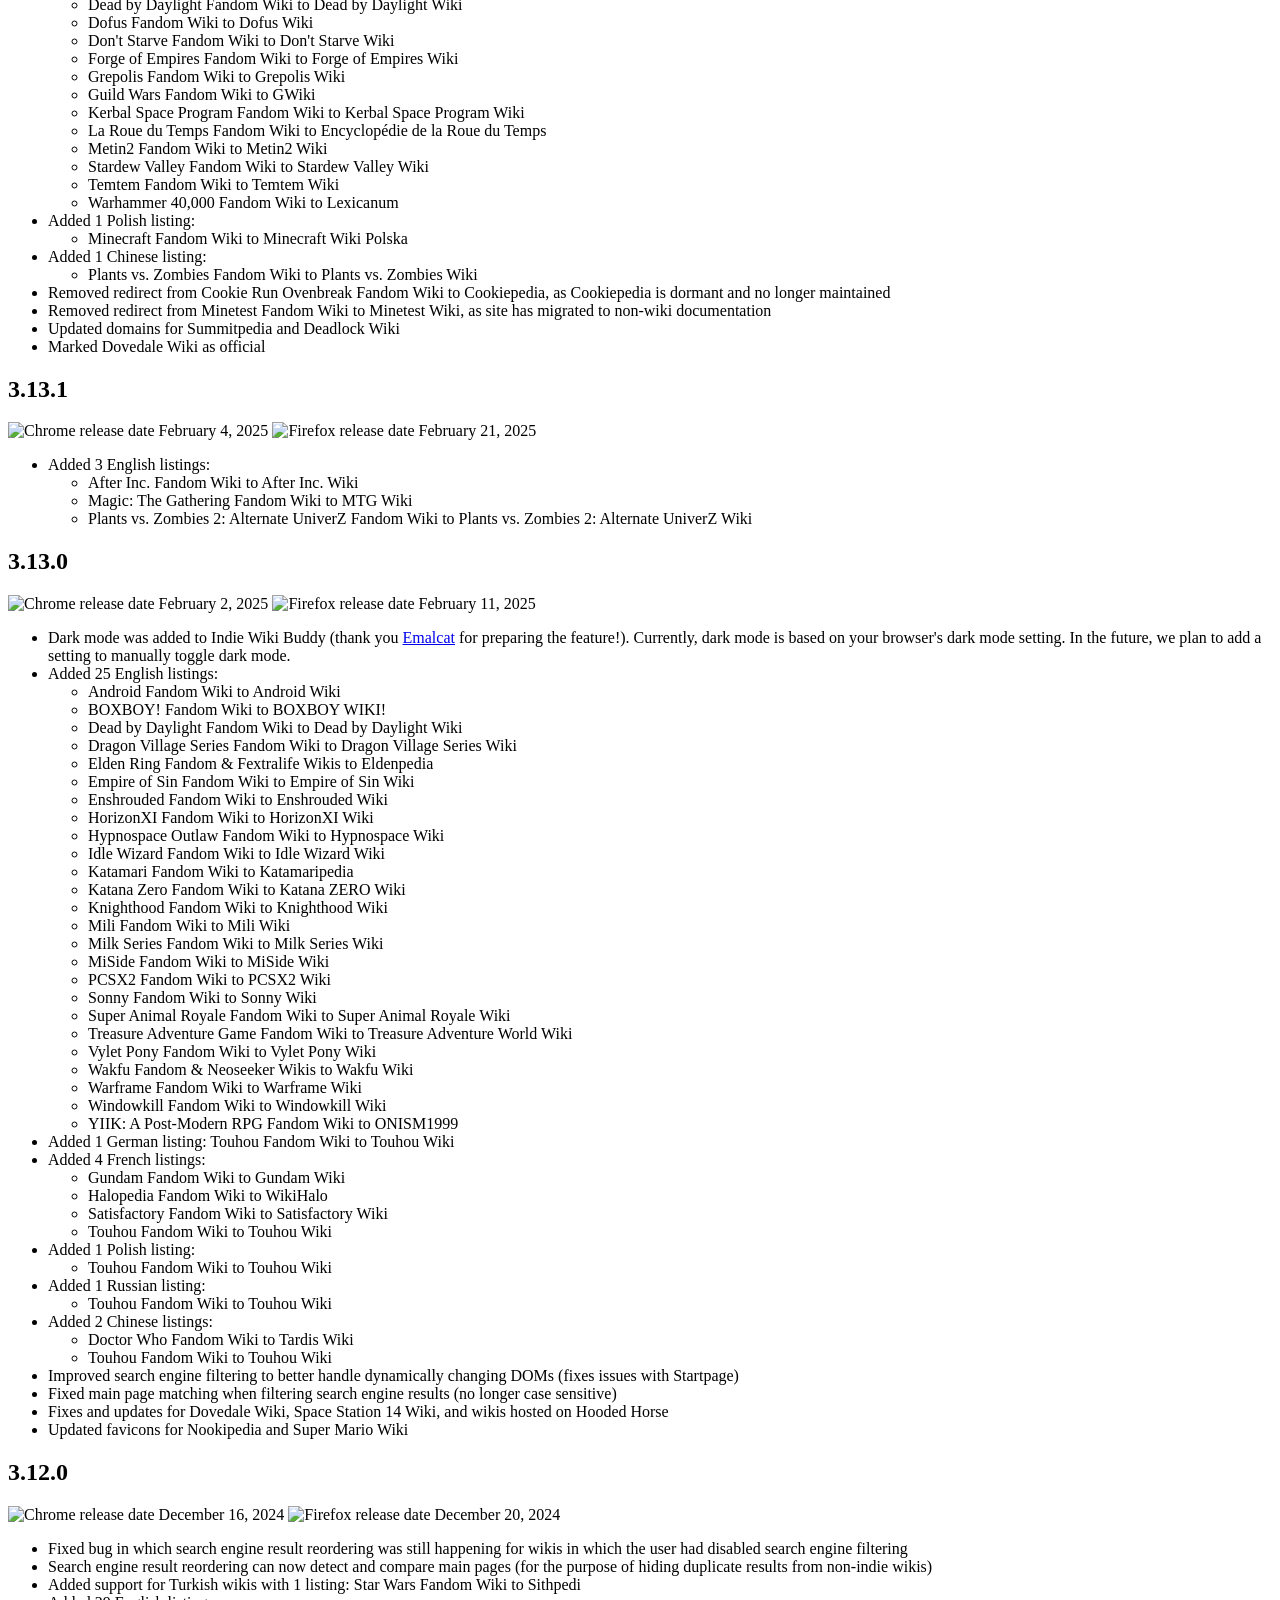
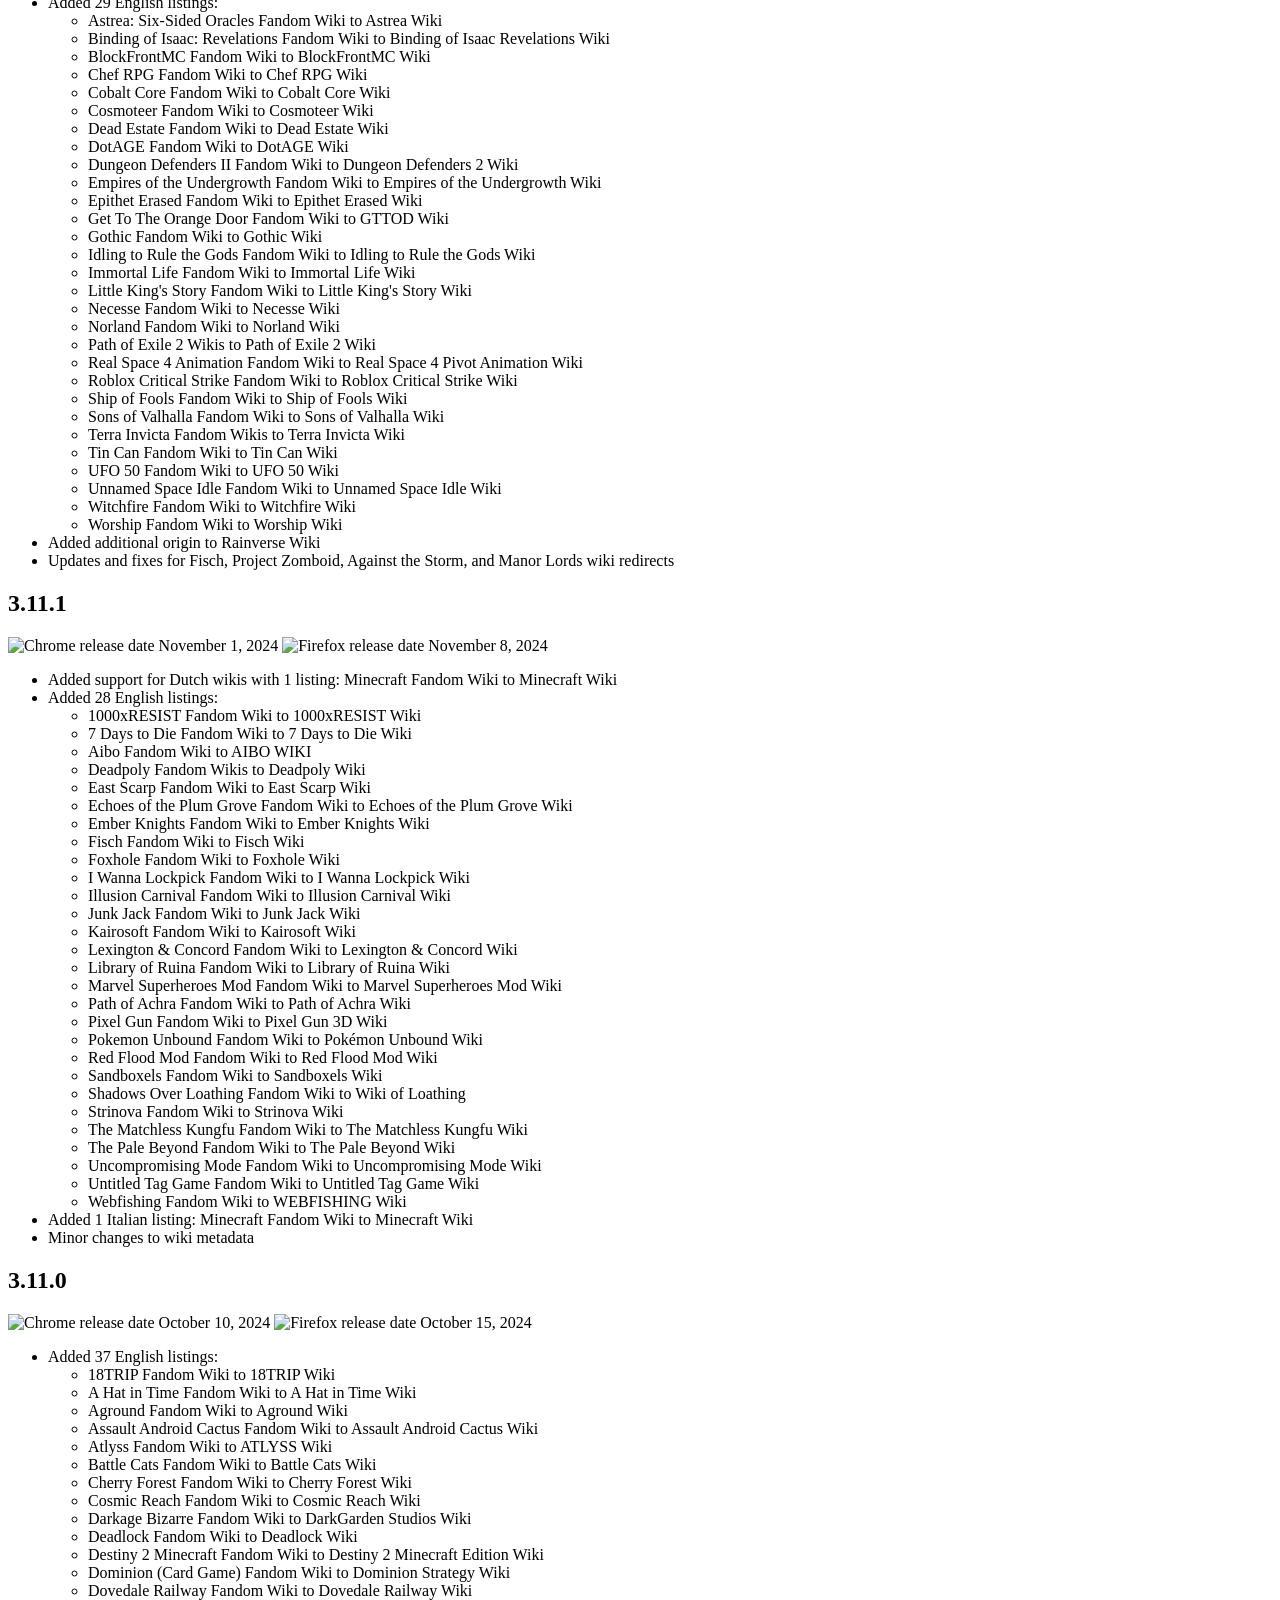
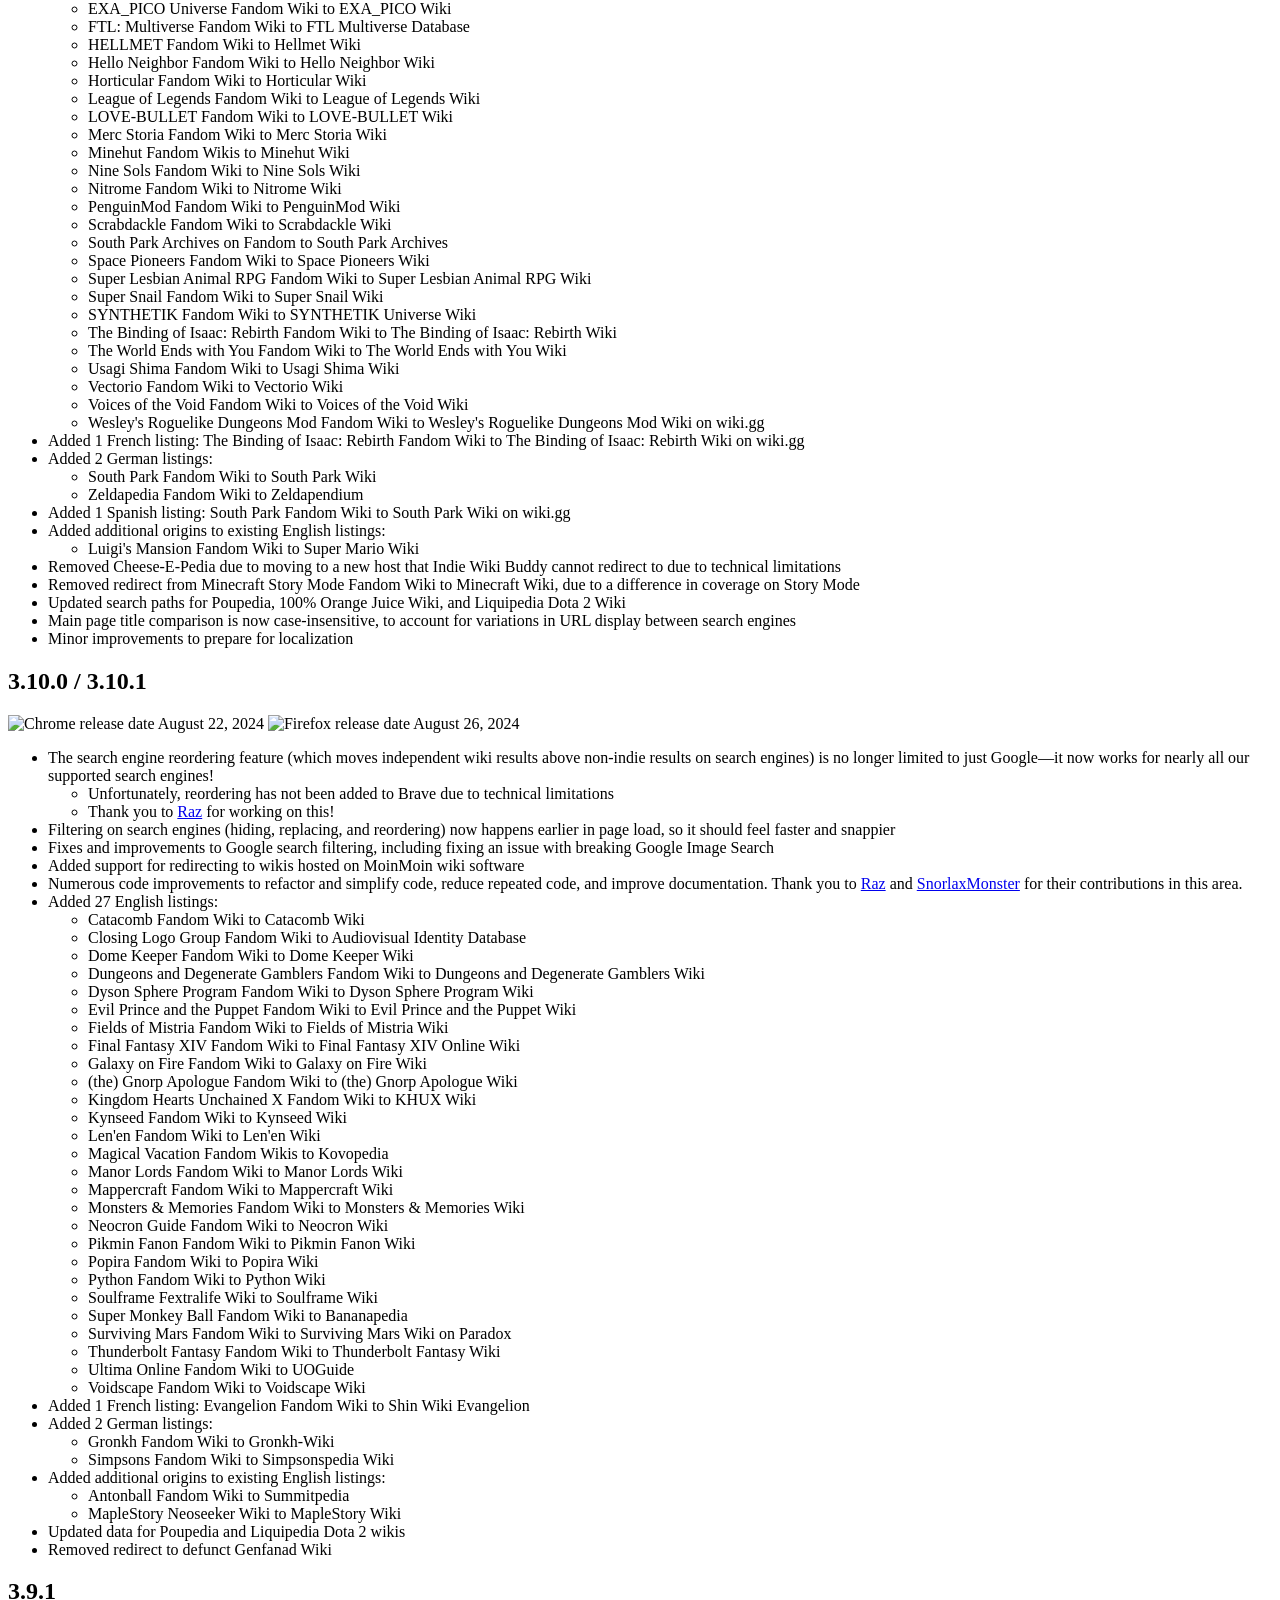
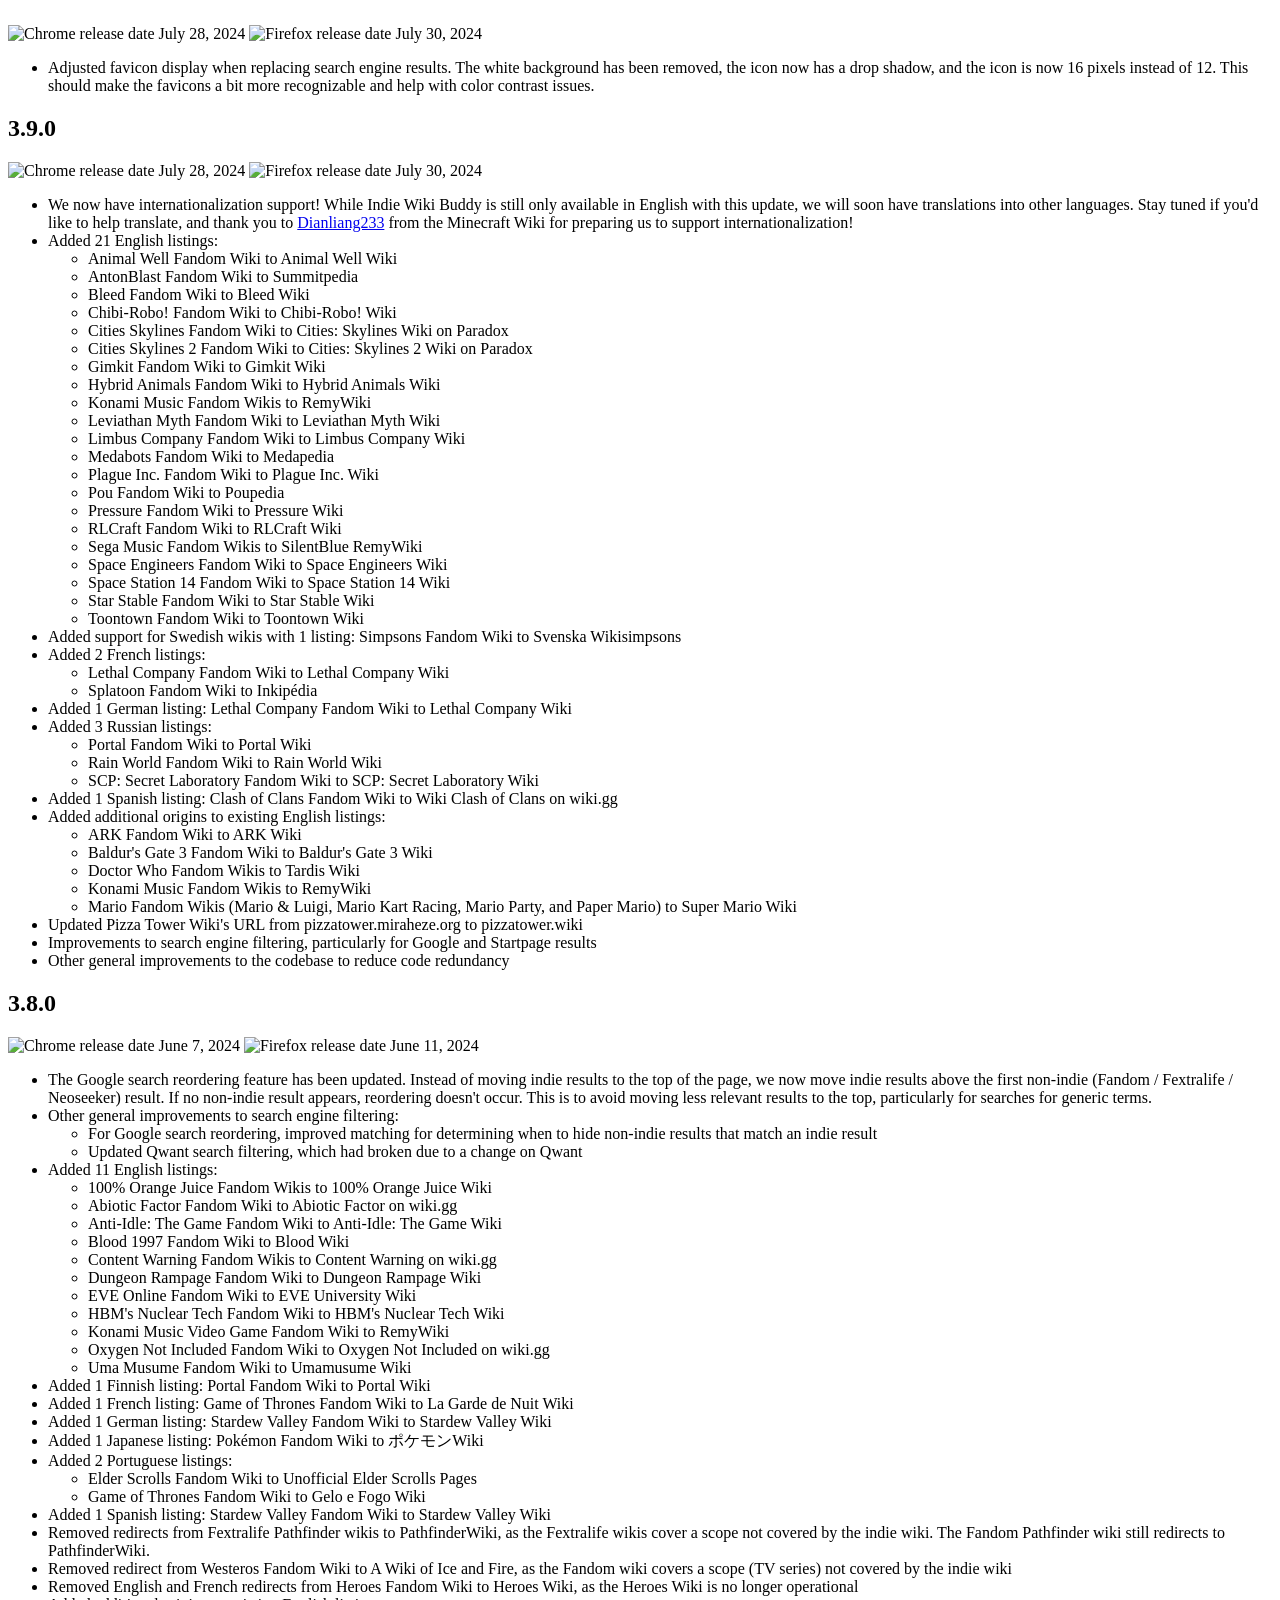
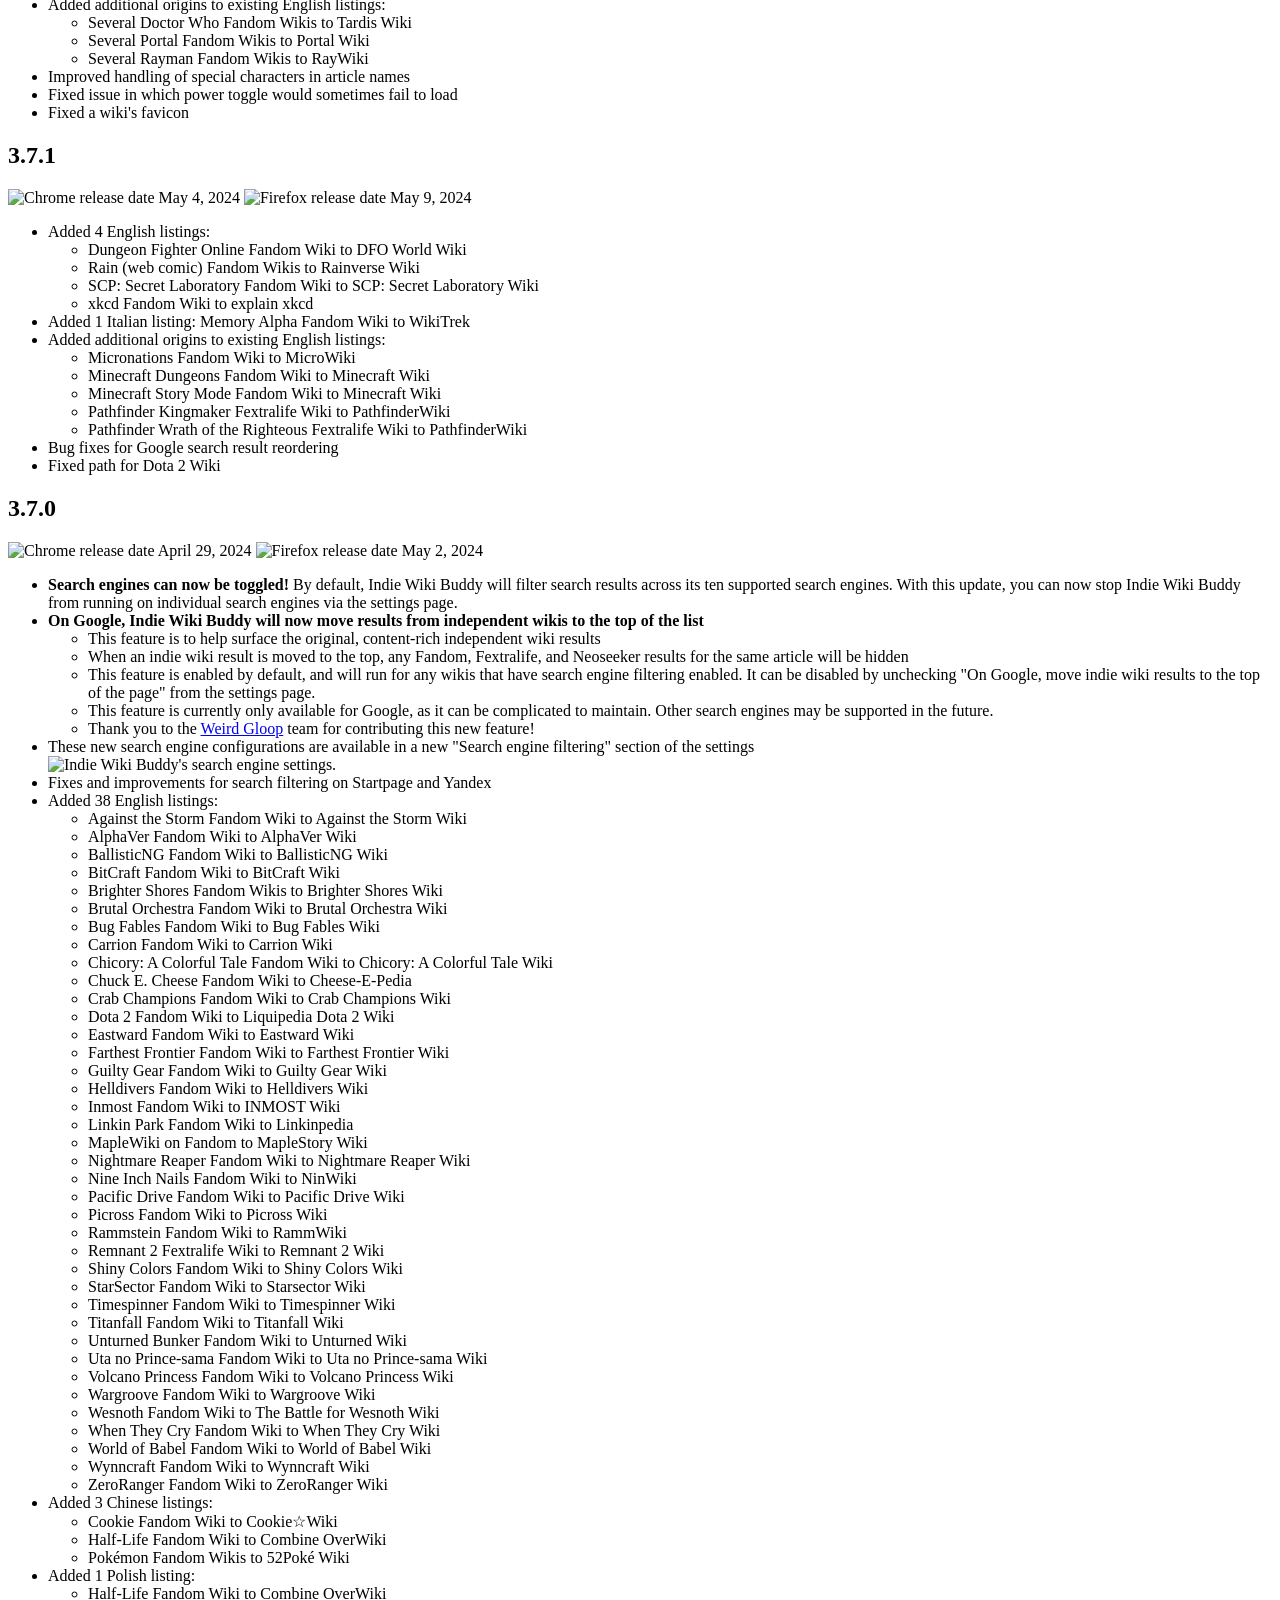
==== commit 096515cf: "Set 4.0.0 release date on Firefox" ====
--- a/changelog/index.html
+++ b/changelog/index.html
@@ -42,7 +42,7 @@
             <h2>4.0.0</h2>
             <span>
                 <img class="browser-icon" src="../img/browser-chrome.png" alt="Chrome release date" /> August 26, 2026
-                <img class="browser-icon" src="../img/browser-firefox.png" alt="Firefox release date" /> TBD
+                <img class="browser-icon" src="../img/browser-firefox.png" alt="Firefox release date" /> August 27, 2026
             </span>
             <ul>
                 <li>
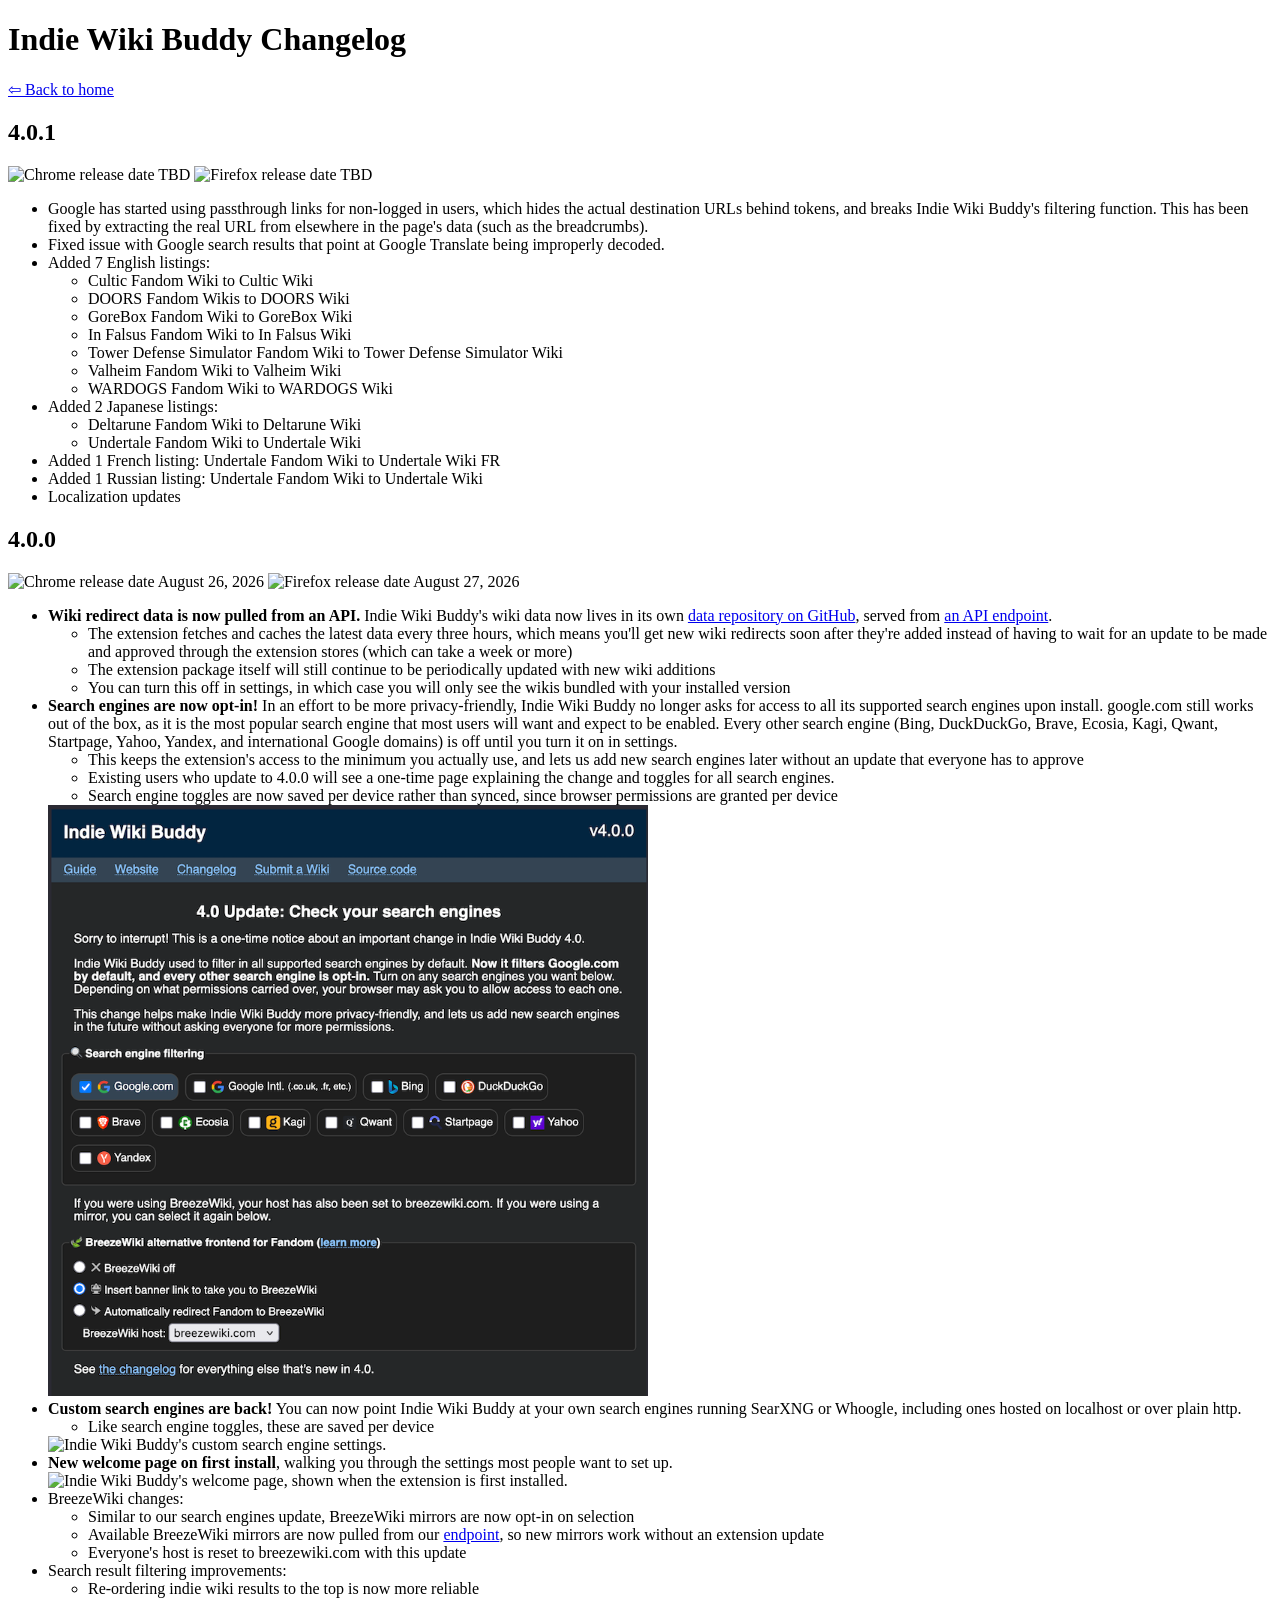
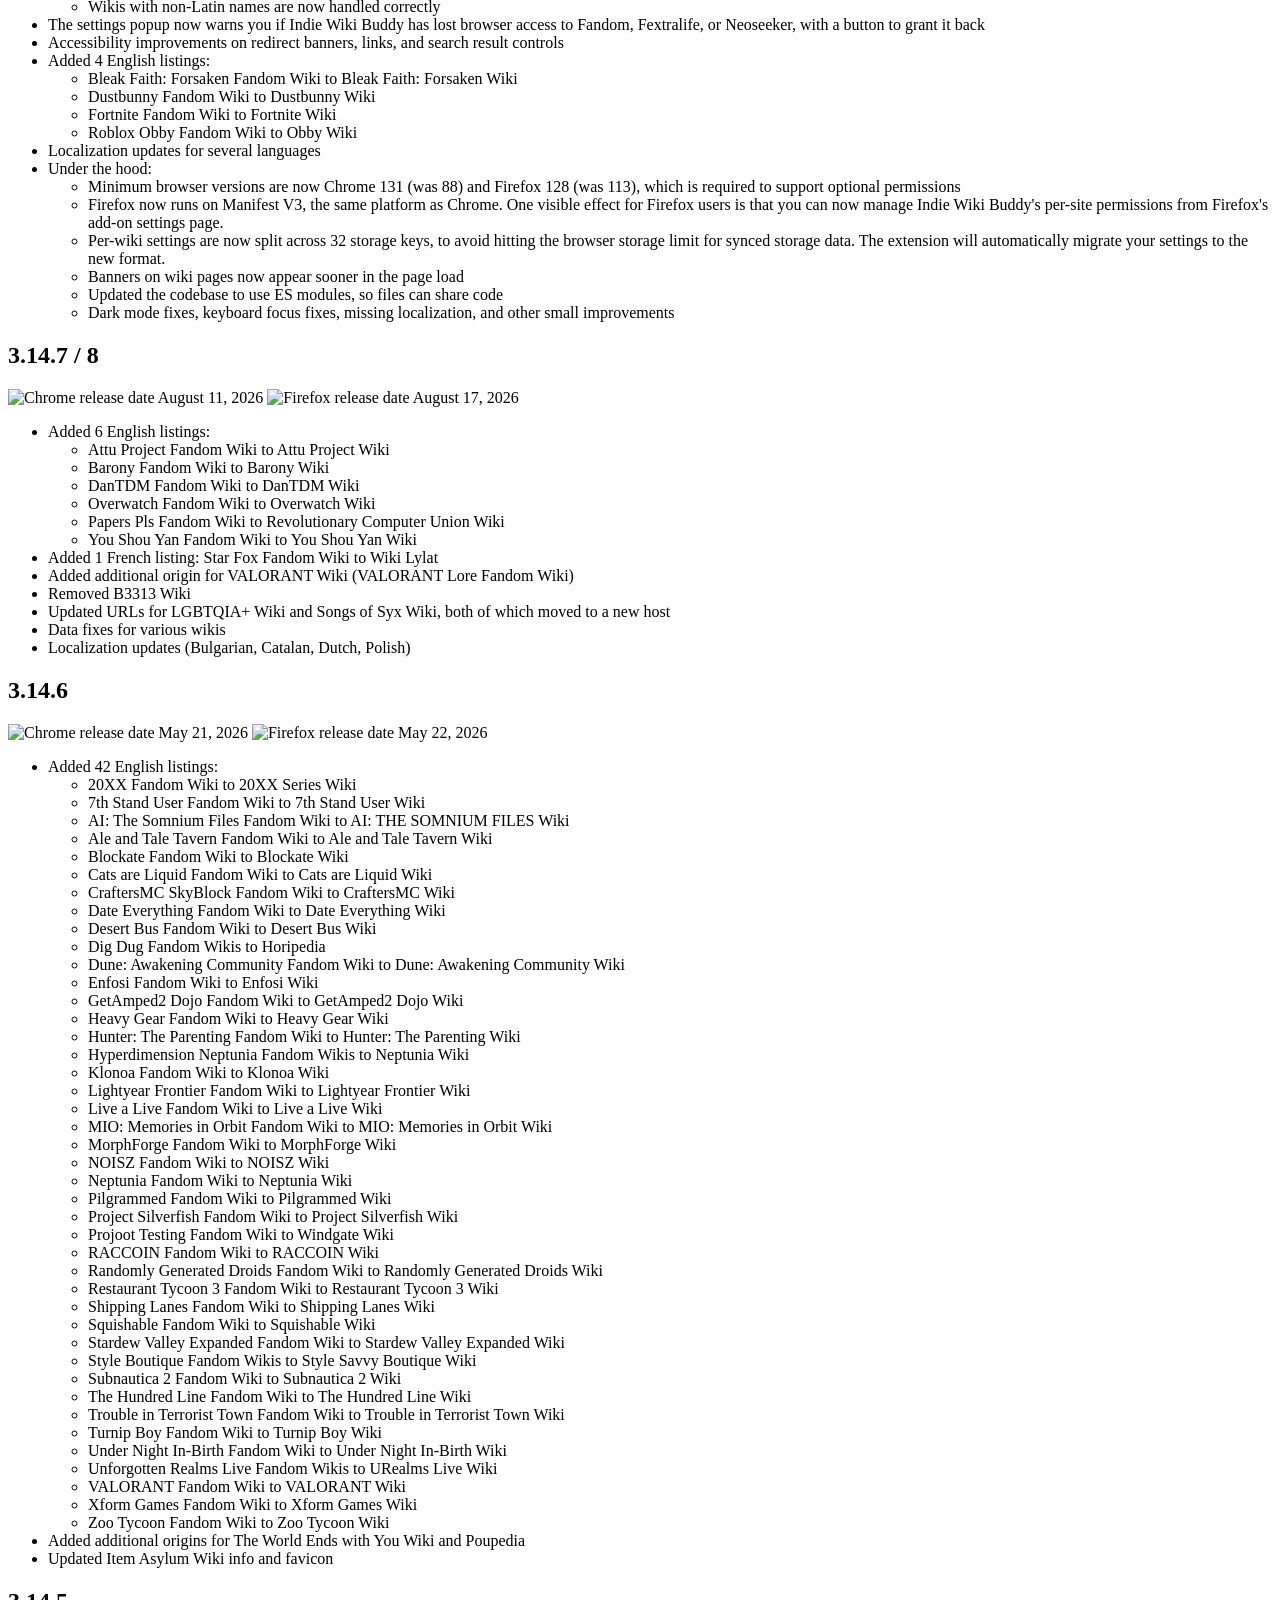
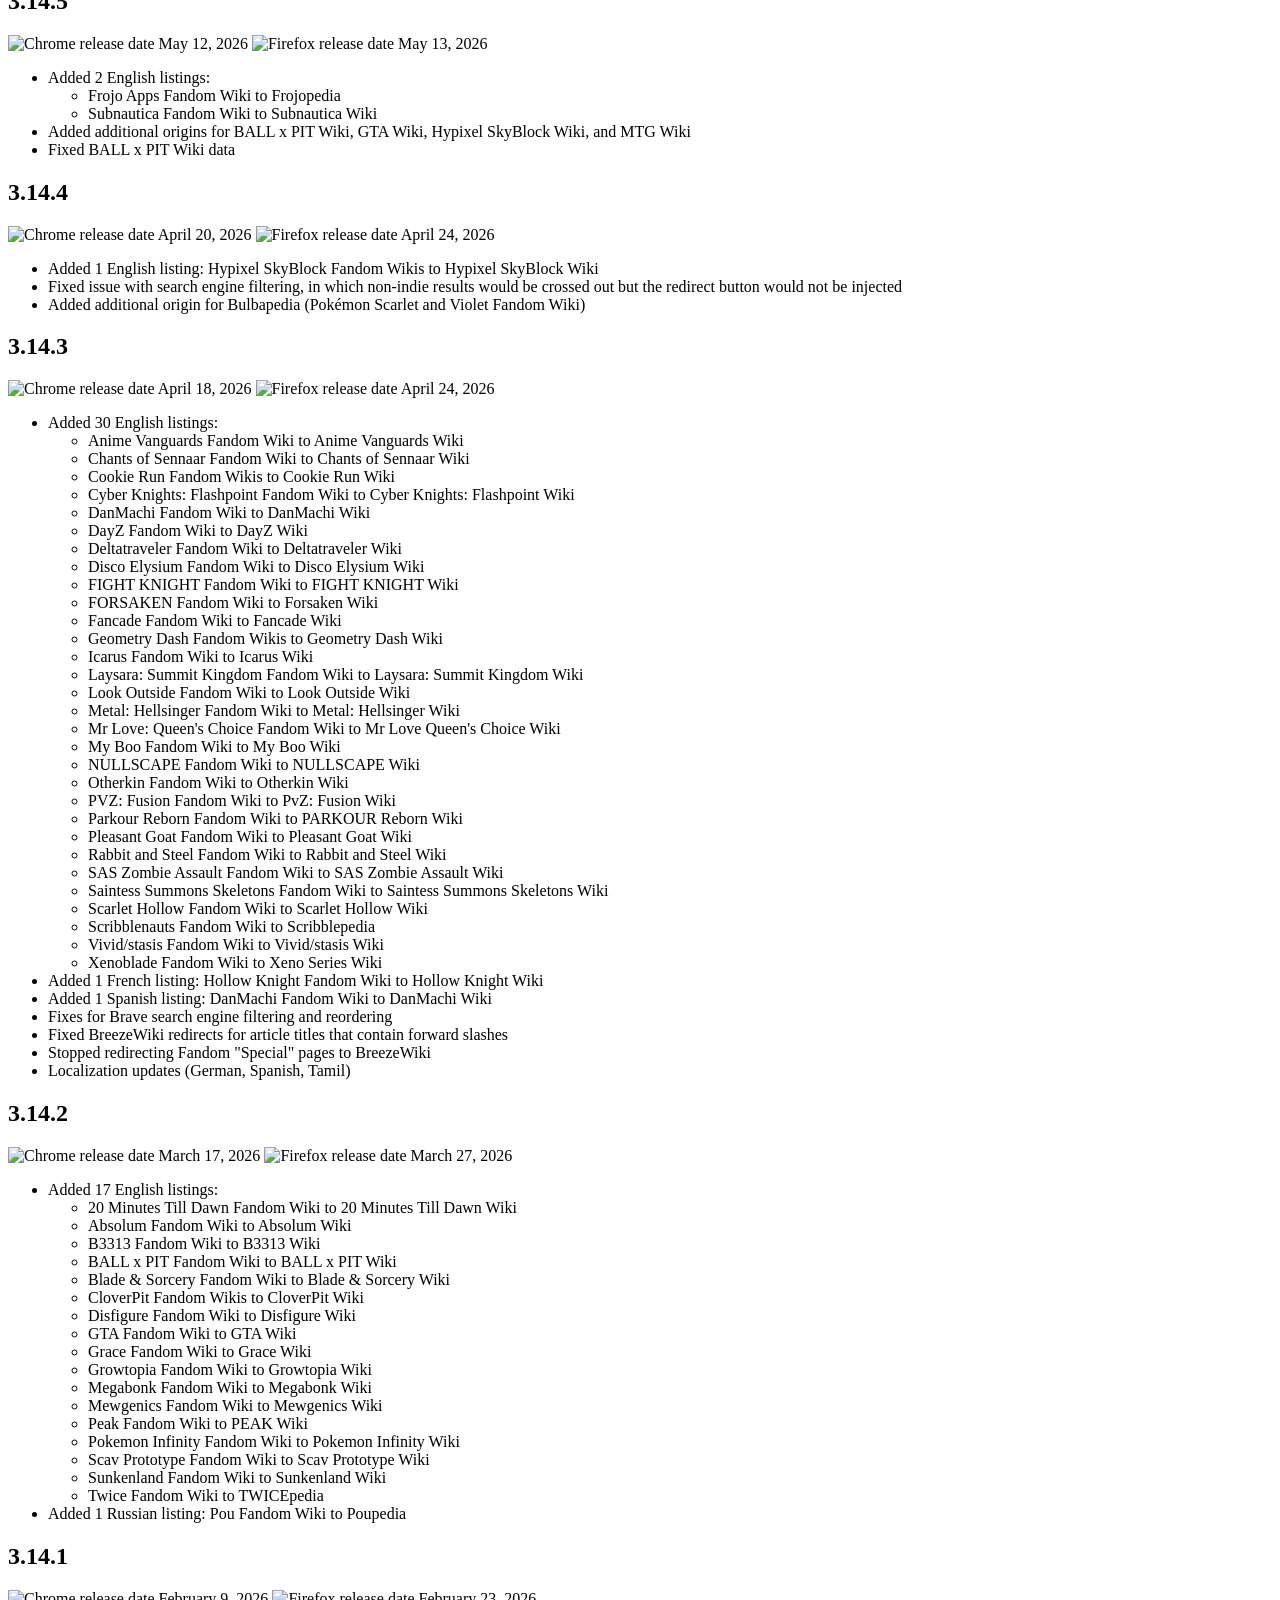
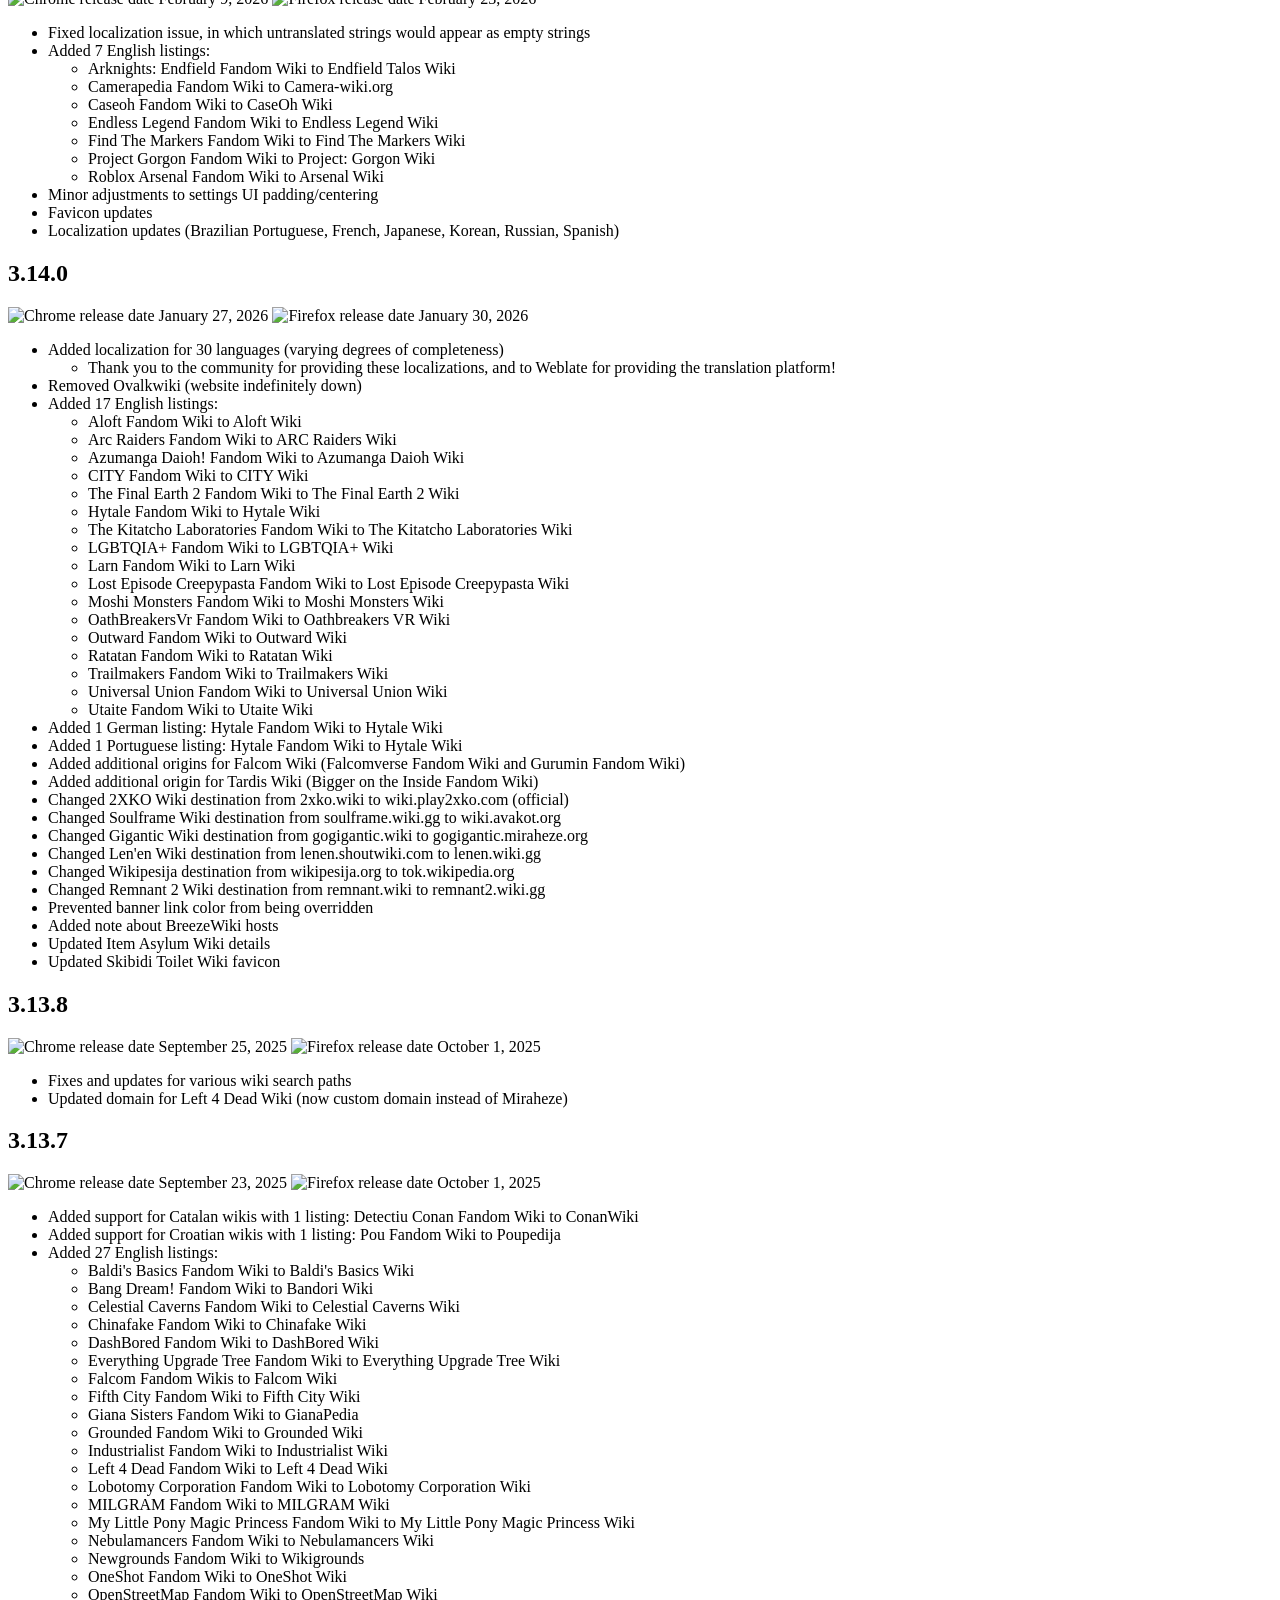
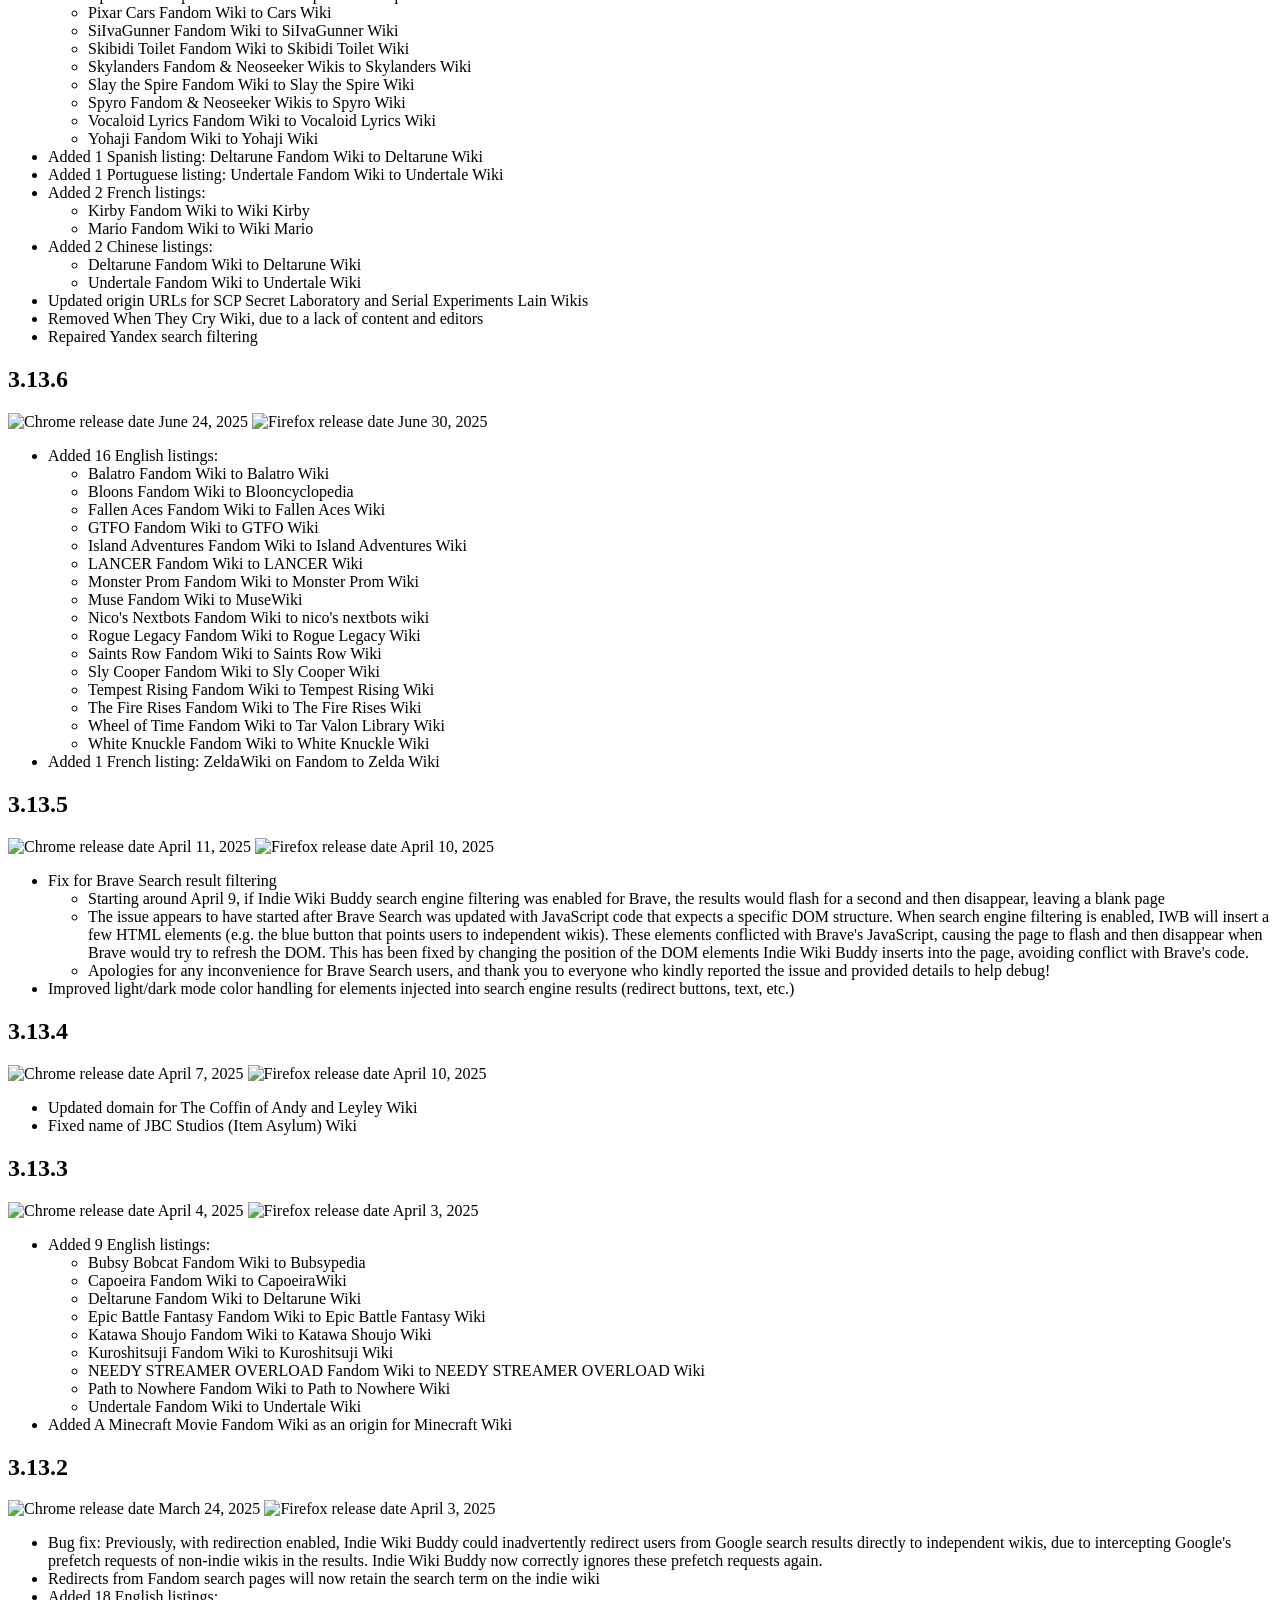
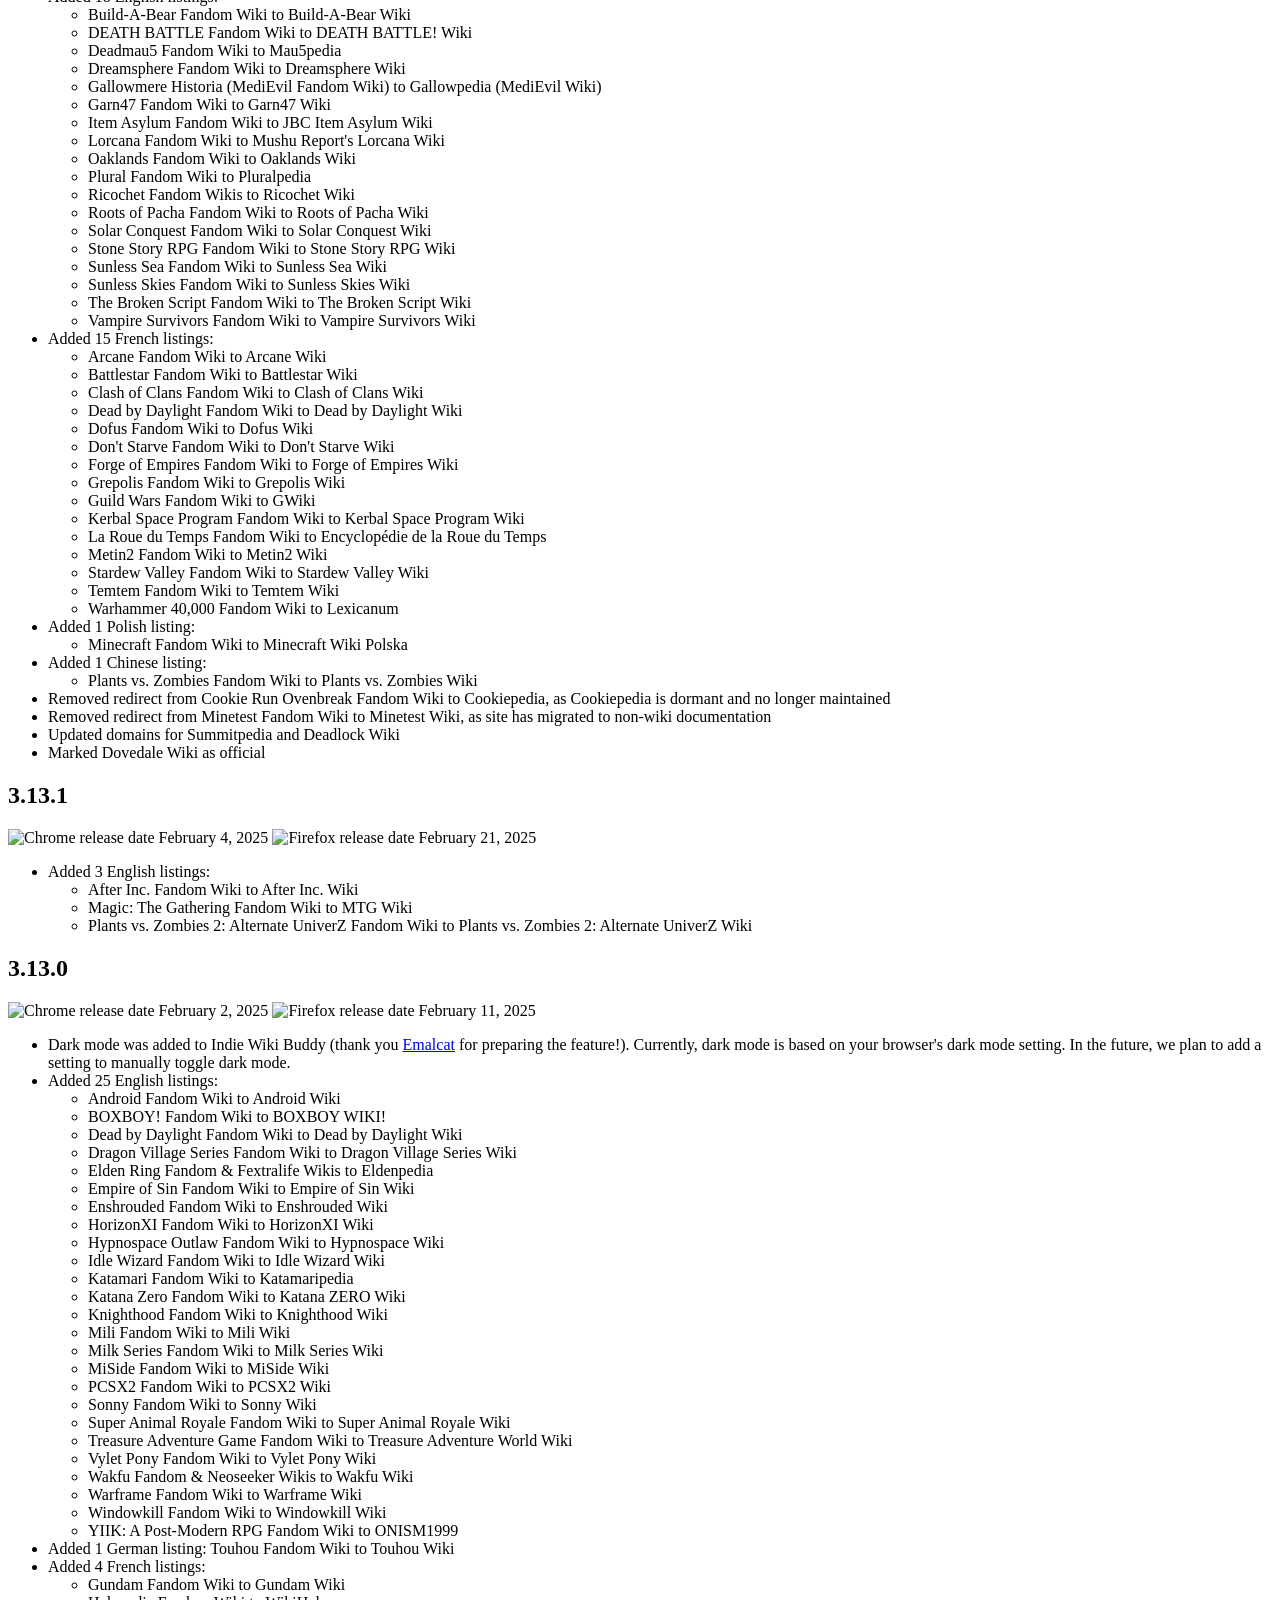
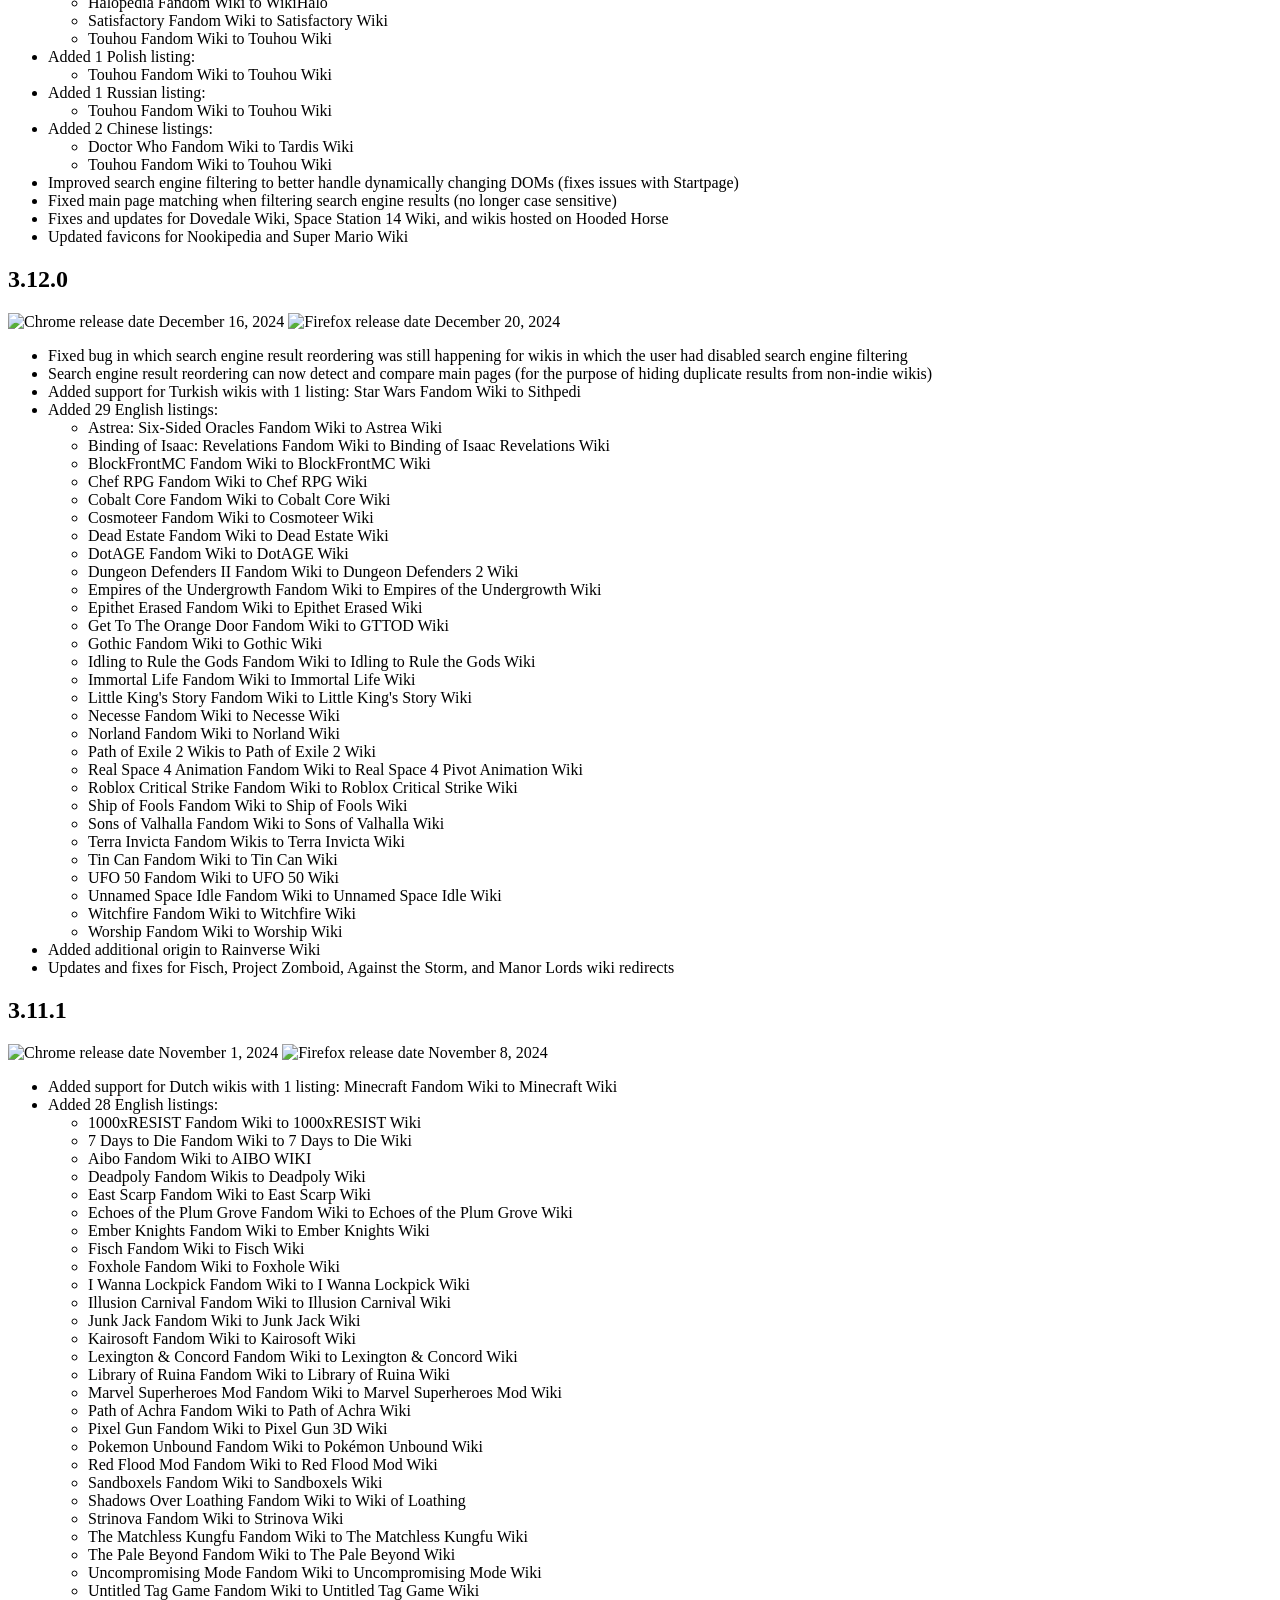
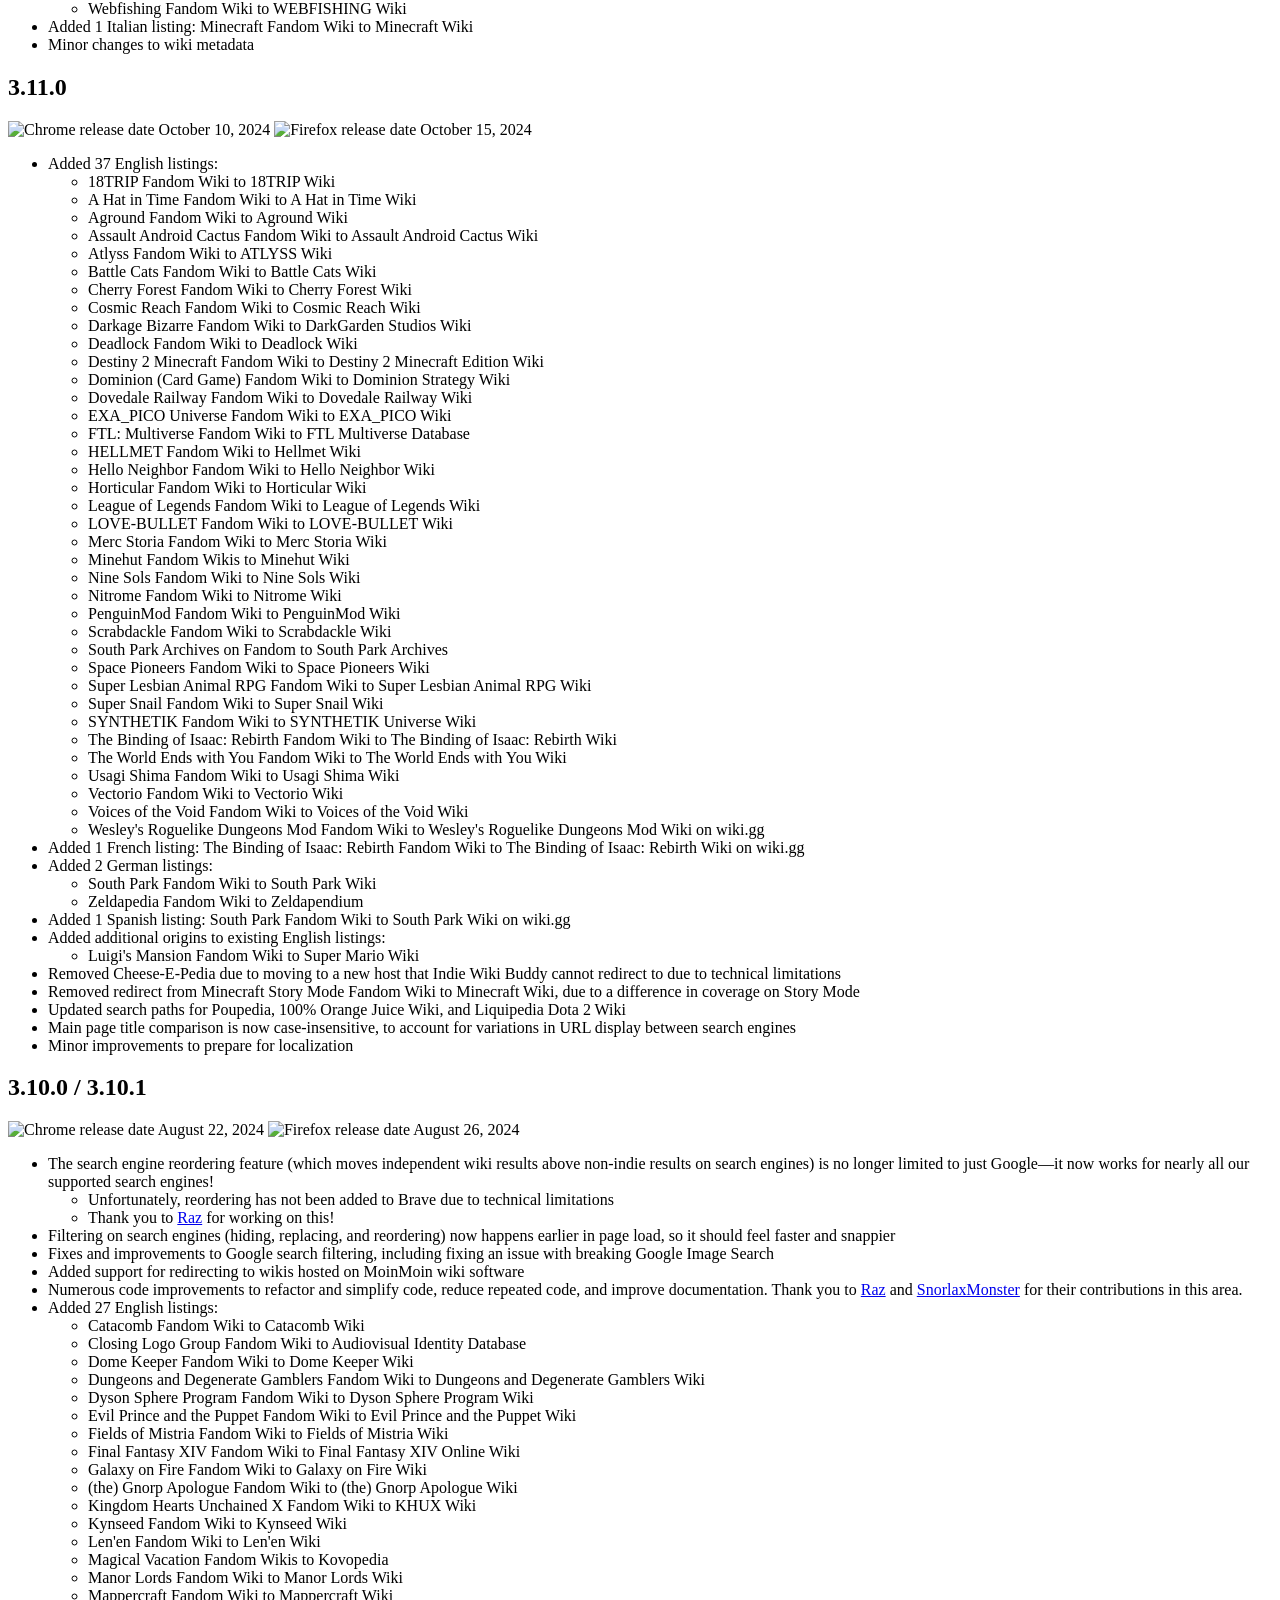
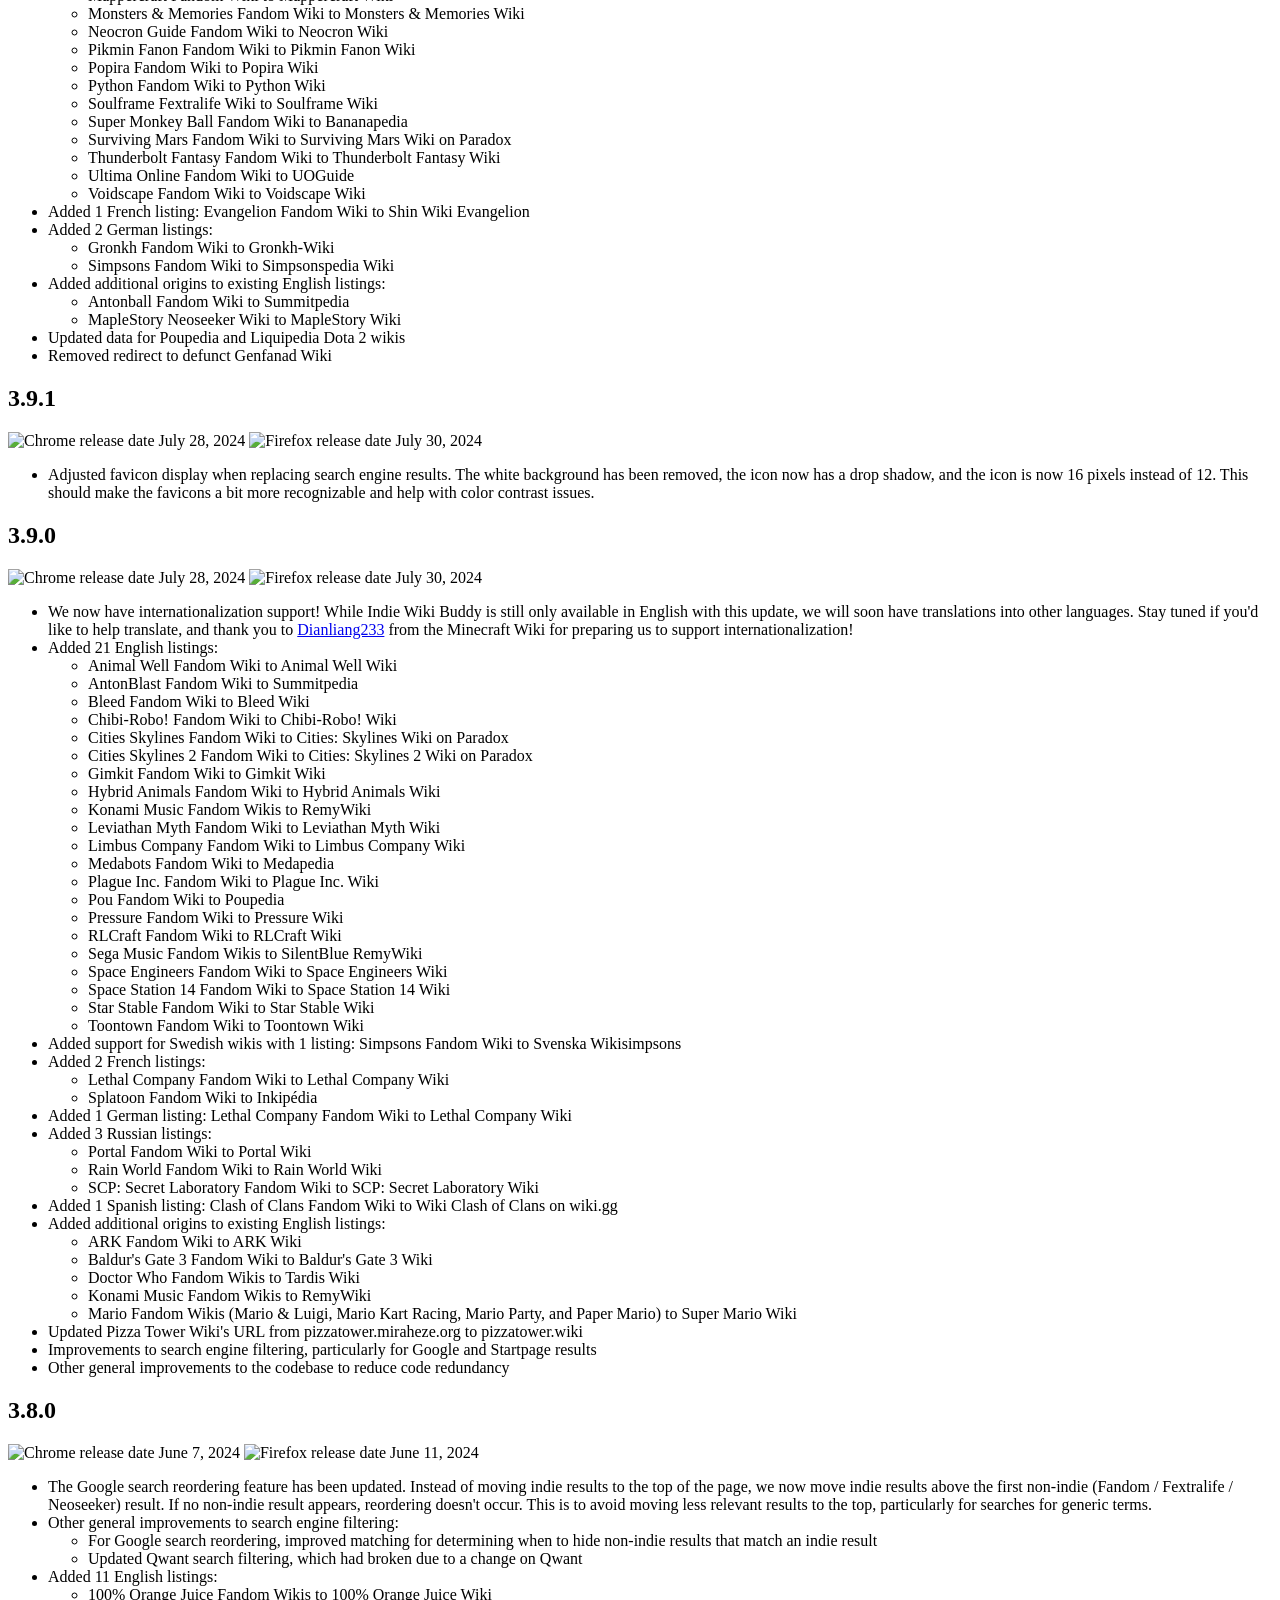
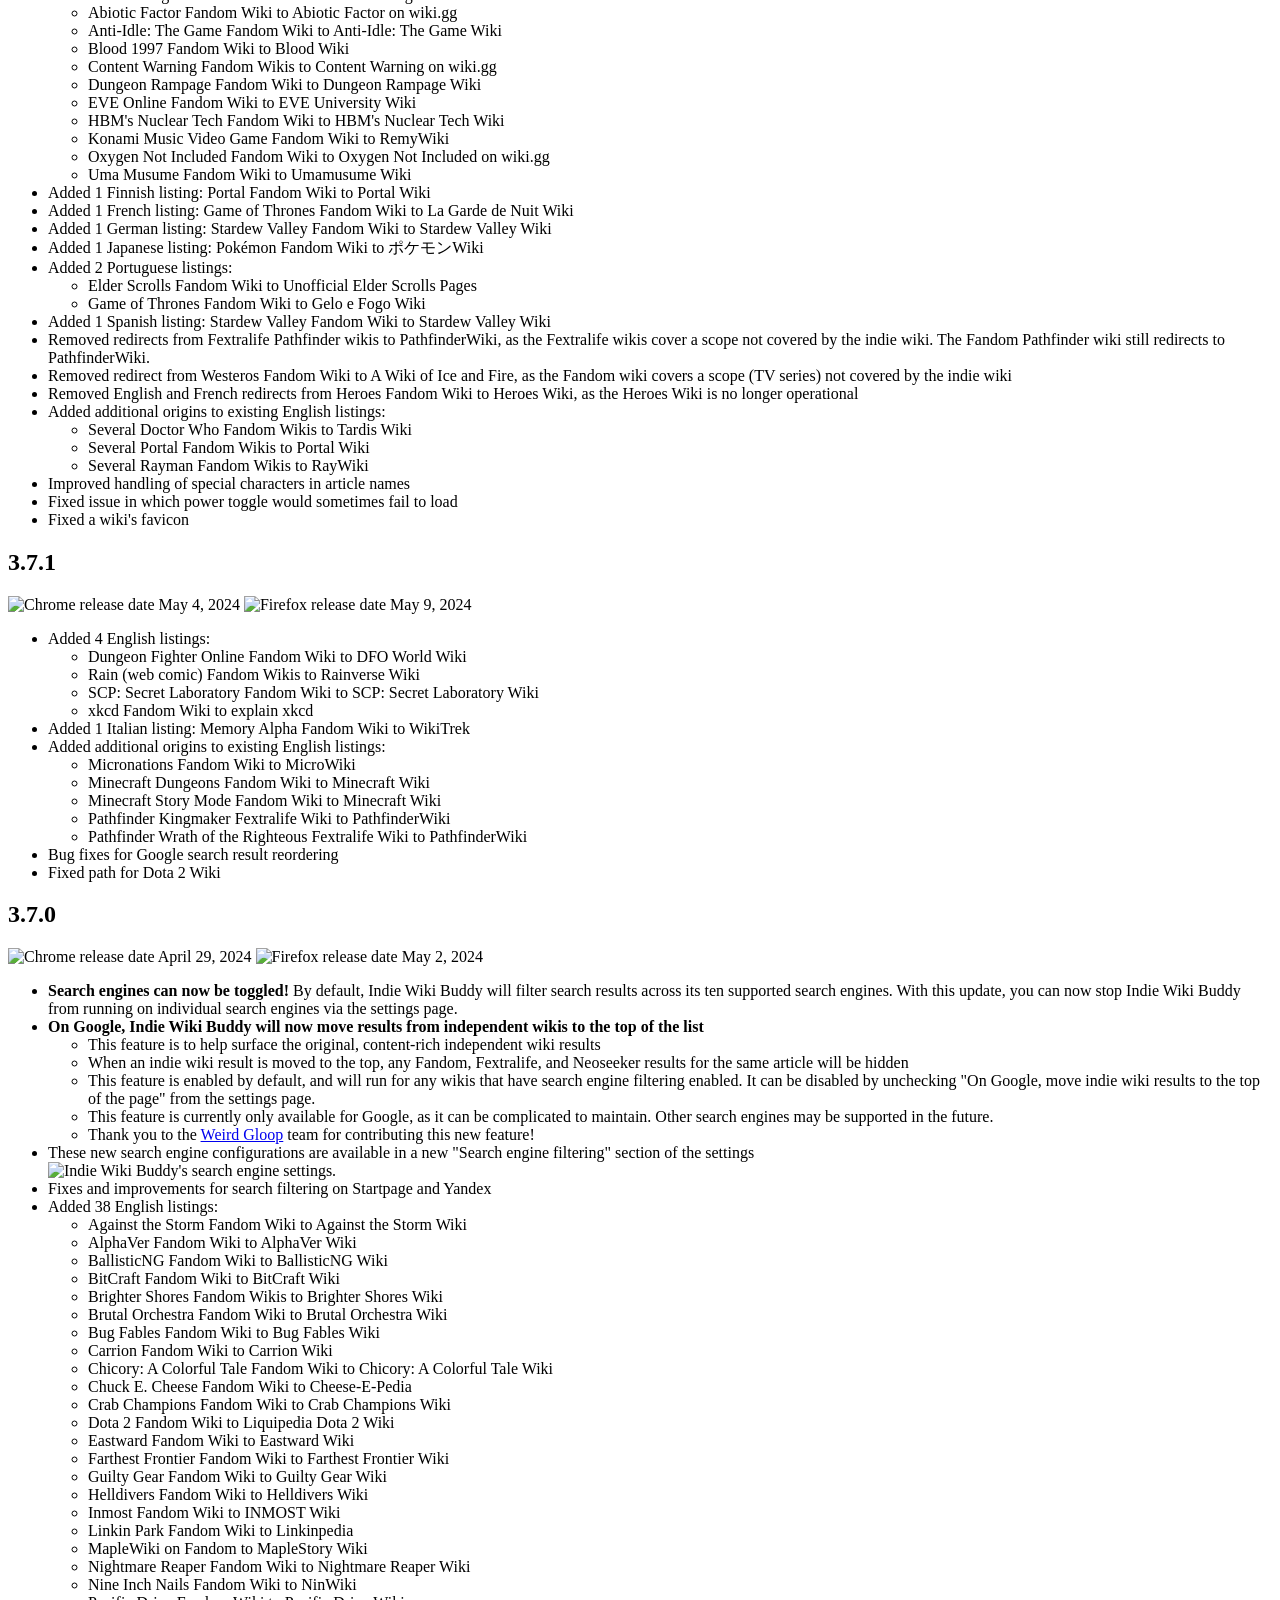
==== commit edae17b7: "v4.0.1 notes" ====
--- a/changelog/index.html
+++ b/changelog/index.html
@@ -10,13 +10,7 @@
         <link rel="icon" href="../img/favicon-64.png" sizes="64x64" />
         <link rel="icon" href="../img/favicon-128.png" sizes="128x128" />
         <link rel="stylesheet" href="../style.css" />
-        <script>
-            document.addEventListener("DOMContentLoaded", function (event) {
-                if (new URLSearchParams(window.location.search).get("updated")) {
-                    document.getElementById("updated-note").style.display = "block";
-                }
-            });
-        </script>
+        <script src="updated-note.js" defer></script>
         <meta
             name="description"
             content="The changelog for Indie Wiki Buddy, a browser extension to help you find quality, independent wikis"
@@ -39,6 +33,41 @@
                 If you run into any issues, please <a href="https://getindie.wiki/#contact">get in touch</a>. Thank you
                 for using Indie Wiki Buddy!
             </div>
+            <h2>4.0.1</h2>
+            <span>
+                <img class="browser-icon" src="../img/browser-chrome.png" alt="Chrome release date" /> TBD
+                <img class="browser-icon" src="../img/browser-firefox.png" alt="Firefox release date" /> TBD
+            </span>
+            <ul>
+                <li>
+                    Google has started using passthrough links for non-logged in users, which hides the actual
+                    destination URLs behind tokens, and breaks Indie Wiki Buddy's filtering function. This has been
+                    fixed by extracting the real URL from elsewhere in the page's data (such as the breadcrumbs).
+                </li>
+                <li>Fixed issue with Google search results that point at Google Translate being improperly decoded.</li>
+                <li>
+                    Added 7 English listings:
+                    <ul>
+                        <li>Cultic Fandom Wiki to Cultic Wiki</li>
+                        <li>DOORS Fandom Wikis to DOORS Wiki</li>
+                        <li>GoreBox Fandom Wiki to GoreBox Wiki</li>
+                        <li>In Falsus Fandom Wiki to In Falsus Wiki</li>
+                        <li>Tower Defense Simulator Fandom Wiki to Tower Defense Simulator Wiki</li>
+                        <li>Valheim Fandom Wiki to Valheim Wiki</li>
+                        <li>WARDOGS Fandom Wiki to WARDOGS Wiki</li>
+                    </ul>
+                </li>
+                <li>
+                    Added 2 Japanese listings:
+                    <ul>
+                        <li>Deltarune Fandom Wiki to Deltarune Wiki</li>
+                        <li>Undertale Fandom Wiki to Undertale Wiki</li>
+                    </ul>
+                </li>
+                <li>Added 1 French listing: Undertale Fandom Wiki to Undertale Wiki FR</li>
+                <li>Added 1 Russian listing: Undertale Fandom Wiki to Undertale Wiki</li>
+                <li>Localization updates</li>
+            </ul>
             <h2>4.0.0</h2>
             <span>
                 <img class="browser-icon" src="../img/browser-chrome.png" alt="Chrome release date" /> August 26, 2026
